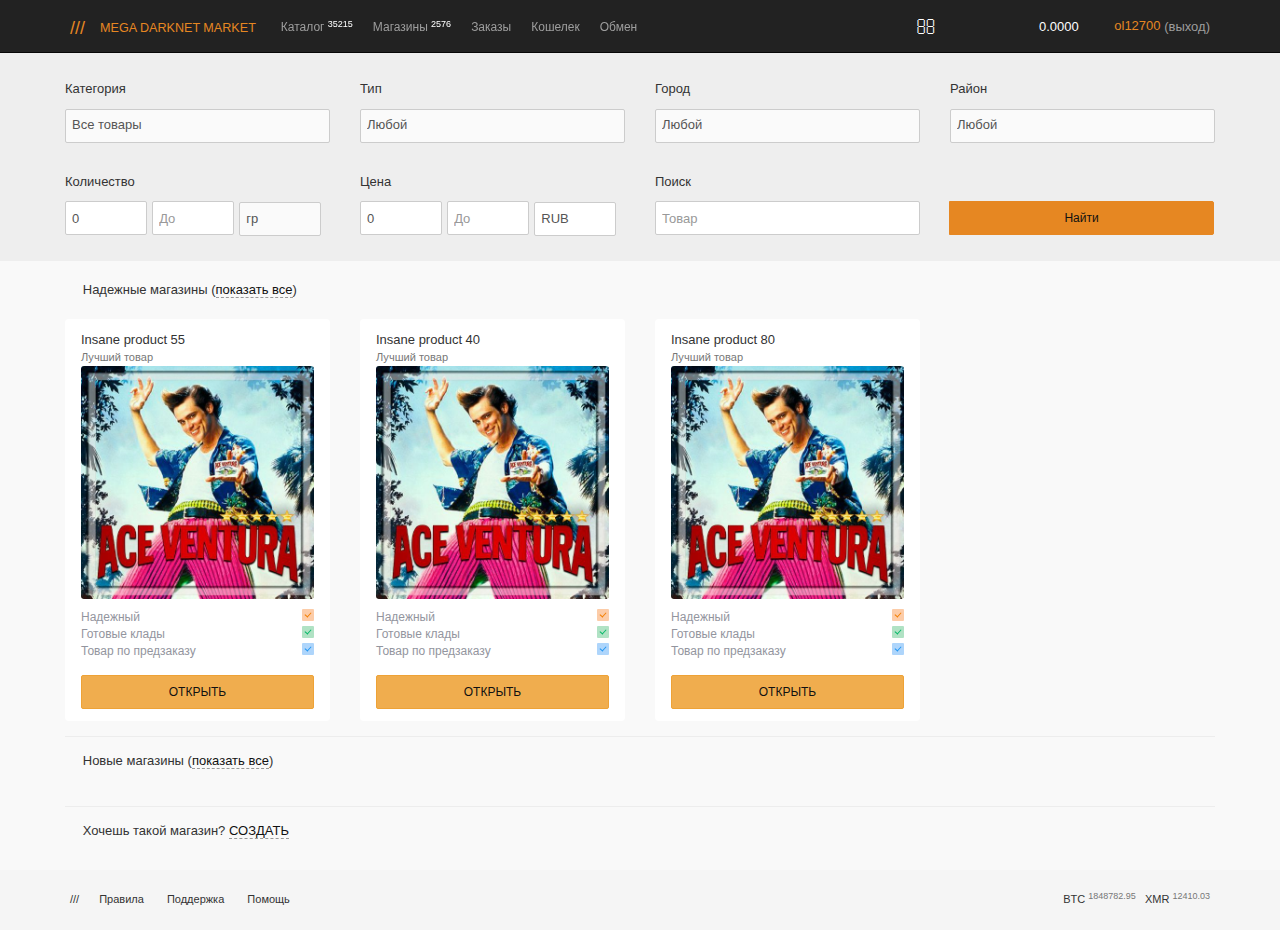
==== index.html @ df87b012 "Asalam aleykum" ====
<!DOCTYPE html>
<html lang="ru">
<head>
    <meta http-equiv="content-type" content="text/html; charset=UTF-8">
    <meta charset="utf-8">
    <meta content="width=device-width, user-scalable=no" name="viewport">
    <meta content="ГДЕ КЛАД? MEGA - НАДЕЖНЫЙ ДАРКМАРКЕТ. КУПИТЬ ЗАКЛАДКИ В ДАРКНЕТЕ. ОПЛАТА БИТКОИН, МОНЕРО, КИВИ"
          name="description">
    <meta property="og:url" content="#">
    <meta property="og:type" content="website">
    <meta property="og:title" content="">
    <meta property="og:description" content="">

    <meta name="robots" content="index,follow">
    <meta name="googlebot" content="index,follow">
    <meta name="google" content="notranslate">

    <meta name="description" content="">
    <meta name="keywords" content="">
    <script src="scripts/index.js"></script>
    <title></title>
    <link rel="stylesheet" href="https://cdnjs.cloudflare.com/ajax/libs/font-awesome/6.3.0/css/all.min.css" integrity="sha512-SzlrxWUlpfuzQ+pcUCosxcglQRNAq/DZjVsC0lE40xsADsfeQoEypE+enwcOiGjk/bSuGGKHEyjSoQ1zVisanQ==" crossorigin="anonymous" referrerpolicy="no-referrer" />
    <link href="css/minificated.css" rel="stylesheet">
    <link href="css/main.css" rel="stylesheet">
    <link href="css/roulette.css" rel="stylesheet">
    <link href="css/search.css" rel="stylesheet">
    <link href="css/choices.css" rel="stylesheet">
    <link href="css/additional.css" rel="stylesheet">
    <link href="css/stylesheet.css" rel="stylesheet">
</head>
<body class="">


<nav class="navbar navbar-inverse navbar-fixed-top">
    <div class="container">
        <div class="navbar-text navbar-right navbar-margin pull-right">
            <a href="#"
               class="navbar-link navbar-menu hidden-sm hidden-md hidden-lg">Заказы</a>
            <div class="order-countdown navbar-link">
                <a href="#"
                   class="navbar-icon" title="Поиск"><i class="fa fa-search" aria-hidden="true"
                                                        style="font-size:20px;vertical-align:-3px"></i></a>
                <a href="#"
                   class="navbar-icon" title="Заказы"><i class="fa fa-shopping-cart" aria-hidden="true"
                                                         style="font-size:20px;vertical-align:-3px"></i></a>

            </div>
            <a href="#"
               class="navbar-link navbar-icon " title="Cообщения"><i class="fa fa-envelope" aria-hidden="true"
                                                                     style="font-size:18px;vertical-align:-2px"></i></a>
            <a href="#"
               class="navbar-link navbar-icon" title="Кошелек"><i class="fa fa-bitcoin" aria-hidden="true"
                                                                  style="font-size:18px;vertical-align:-1px"></i> <span
                    class="white hidden-sm">0.0000</span></a>
            <a href="#"
               class="navbar-link navbar-user"><i class="fa fa-user-circle" aria-hidden="true"
                                                  style="font-size:17px;vertical-align:-1px"></i> <span
                    class="hidden-xs hidden-sm">ol12700</span></a>
            <span class="hidden-xs hidden-sm hidden-md">(<a
                    href="#"
                    class="navbar-link">выход</a>)</span>
        </div>
        <div class="navbar-header">
            <a class="brand navbar-brand" href="#"
               style="line-height:27px !important">///</a>
            <a class="brand navbar-brand hidden-xs hidden-sm hidden-md"
               href="#"
               style="line-height:27px !important"><sub> MEGA DARKNET MARKET</sub></a>
        </div>
        <ul class="nav navbar-nav navbar-collapse collapse pull-left">
            <li><a href="#">Каталог <sup
                    class="white">35215</sup></a></li>
            <li><a href="#">Магазины
                <sup class="white">2576</sup></a></li>
            <li><a href="#">Заказы</a></li>
            <li><a href="#">Кошелек</a>
            </li>
            <li><a href="#">Обмен</a>
            </li>

        </ul>
    </div>
</nav>

<div id="Alarms">
</div>
<script type="text/javascript">
    //  var onAppend = function(elem, f) {
    //  var observer = new MutationObserver(function(mutations) {
    //      mutations.forEach(function(m) {
    //          if (m.addedNodes.length) {
    //              m.addedNodes.forEach((element) => {f(element)})
    //          }
    //      })
    //  })
    //  observer.observe(elem, {childList: true})
    //  }
    //  onAppend(document.getElementById("Alarms"), function(added) {
    //    console.log(added);
    //      setTimeout(function(){added.classList.add('invis'); setTimeout(function(){added.remove()}, 500);}, 10000);
    //  })
    //  function addAlert(message, cls="danger") {
    //      let el = document.createElement('div');
    //      el.className = `alarm alert alert-${cls}`;
    //      el.innerText = message;
    //      document.querySelector('#Alarms').appendChild(el);
    //  }
</script>


<div class="jumbotron" style="padding:15px 0;height:auto !important">
    <div class="container">
        <form onsubmit="filter(event)" class="">

            <div class="opts hidden-sm hidden-md hidden-lg">
                <div class="col-xs-6" style="margin:15px 0"><a
                        href="http://mega555qdzl77qnnsditsx62c4ikov7k346w44b5fwn6knncqpasuwqd.onion/stuff/index">Каталог</a>
                </div>
                <div class="col-xs-6" style="margin:15px 0"><a
                        href="http://mega555qdzl77qnnsditsx62c4ikov7k346w44b5fwn6knncqpasuwqd.onion/shops/index">Магазины</a>
                </div>
            </div>

            <div class="low row" style="margin-top:-10px;margin-bottom:-10px">

                <div class="col-xs-6 col-sm-3">
                    <div style="margin:5px 0 5px 0;padding:5px 0;text-align:left;">Категория</div>
                    <span class="input-group-btn">

          <select class="form-control select-form" name="cat"
                  style="background:#fafafa url(/static/img/caret.png) no-repeat center right+5px">
            <option value="" selected="selected">Все товары</option>

            <option disabled="disabled">- - - - - - - ВЕЩЕСТВА - - - - - - - -</option>

            <option value="Марихуана">Марихуана</option>
            <option value="Марихуана_Шишки">&nbsp; Шишки</option>
            <option value="Марихуана_Гашиш">&nbsp; Гашиш</option>
            <option value="Марихуана_Прочее">&nbsp; Прочее</option>

            <option value="Стимуляторы">Стимуляторы</option>
            <option value="Стимуляторы_Альфа">&nbsp; Альфа (A-PVP)</option>
            <option value="Стимуляторы_Амфетамин">&nbsp; Амфетамин</option>
            <option value="Стимуляторы_Метамфетамин">&nbsp; Метамфетамин</option>
            <option value="Стимуляторы_Кокаин">&nbsp; Кокаин</option>
            <option value="Стимуляторы_MDPV">&nbsp; MDPV</option>
            <option value="Стимуляторы_Прочее">&nbsp; Прочее</option>

            <option value="Эйфоретики">Эйфоретики</option>
            <option value="Эйфоретики_Мефедрон">&nbsp; Мефедрон</option>
            <option value="Эйфоретики_MDMA">&nbsp; MDMA</option>
            <option value="Эйфоретики_MDA">&nbsp; MDA</option>
            <option value="Эйфоретики_Прочее">&nbsp; Прочее</option>

            <option value="Психоделики">Психоделики</option>
            <option value="Психоделики_2C">&nbsp; 2C-*</option>
            <option value="Психоделики_LSD">&nbsp; LSD</option>
            <option value="Психоделики_NBOME">&nbsp; NBOME</option>
            <option value="Психоделики_DMT">&nbsp; DMT</option>
            <option value="Психоделики_Грибы">&nbsp; Грибы</option>
            <option value="Психоделики_Прочее">&nbsp; Прочее</option>

            <option value="Экстази">Экстази</option>
            <option value="Аптека">Аптека/Фарма</option>
            <option value="Диссоциативы">Диссоциативы</option>
            <option value="Конструкторы">Конструкторы</option>
            <option value="Опиаты">Опиаты</option>
            <option value="Вещества_Прочее">Прочее</option>

            <option disabled="disabled">- - - - - - - ТОВАРЫ - - - - - - - - -</option>

            <option value="Товары_Безопасность">Безопасность</option>
            <option value="Товары_Документы">Документы/Валюта</option>
            <option value="Товары_Кардинг/Хакинг">Кардинг/Хакинг</option>
            <option value="Товары_Карты/Кошельки">Карты/Кошельки</option>
            <option value="Товары_Схемы">Схемы/Обучение</option>
            <option value="Товары_Электроника">Электроника</option>
            <option value="Товары_Цифровые">Цифровые</option>
            <option value="Товары_Прочее">Прочее</option>

            <option disabled="disabled">- - - - - - - УСЛУГИ - - - - - - - - -</option>

            <option value="Услуги_Взлом">Взлом/Пробив</option>
            <option value="Услуги_Дизайн">Дизайн/Кодинг</option>
            <option value="Услуги_Реклама">Реклама/Рассылки</option>
            <option value="Услуги_Финансы">Обмен/Обнал</option>
            <option value="Услуги_Прочее">Прочее</option>

            <option disabled="disabled">- - - - - - - РАБОТА - - - - - - - - -</option>

            <option value="Работа_Кладмен">Курьер</option>
            <option value="Работа_Менеджер">Менеджер</option>
            <option value="Работа_Реклама">Реклама</option>
            <option value="Работа_Склад">Склад</option>
            <option value="Работа_Прочее">Прочее</option>

          </select>
		    </span>
                </div>


                <div class="col-xs-6 col-sm-3">
                    <div style="margin:5px 0 5px 0;padding:5px 0;text-align:left;">Тип</div>
                    <span class="input-group-btn" style="text-align:left">
		      <select class="form-control select-form" name="type"
                      style="background:#fafafa url(/static/img/caret.png) no-repeat center right+5px">
		        <option value="0" selected="selected">Любой</option>
		        <option value="ready">Готовый клад</option>
		        <option value="preorder">Предзаказ</option>
		      </select>
		    </span>
                </div>

                <div class="col-xs-6 col-sm-3">
                    <div style="margin:5px 0 5px 0;padding:5px 0;text-align:left;">Город</div>
                    <span class="input-group-btn">

          <select class="form-control select-form" name="city"
                  style="background:#fafafa url(/static/img/caret.png) no-repeat center right+5px">
            <option value="">Любой</option>

            <option disabled="disabled">- - - - - - - РОССИЯ - - - - - - - - -</option>
            <option value="Россия">Доставка по России</option>
            <option value="Москва">Москва</option>
            <option value="Санкт-Петербург">Санкт-Петербург</option><option value="Абакан">Абакан</option><option
                  value="Абдулино (Оренбургская область)">Абдулино (Оренбургская область)</option><option
                  value="Абинск">Абинск</option><option value="Абхазия">Абхазия</option><option value="Агалатово">Агалатово</option><option
                  value="Агидель">Агидель</option><option value="Агрыз">Агрыз</option><option
                  value="Адлер">Адлер</option><option value="Адыгейск">Адыгейск</option><option value="Азнакаево">Азнакаево</option><option
                  value="Азов">Азов</option><option value="Ай-Даниль">Ай-Даниль</option><option
                  value="Айхал">Айхал</option><option value="Аксай">Аксай</option><option
                  value="Актюбинский (Татарстан)">Актюбинский (Татарстан)</option><option
                  value="Алакутти">Алакутти</option><option value="Алапаевск">Алапаевск</option><option value="Алатырь">Алатырь</option><option
                  value="Алдан (Якутия)">Алдан (Якутия)</option><option value="Алейск (Алтайский край)">Алейск (Алтайский край)</option><option
                  value="Александров (Владимирская область)">Александров (Владимирская область)</option><option
                  value="Александровск (Пермский край)">Александровск (Пермский край)</option><option
                  value="Александровское (Ставропольский край)">Александровское (Ставропольский край)</option><option
                  value="Александровское (Томская область)">Александровское (Томская область)</option><option
                  value="Алексеевка (Белгородская область)">Алексеевка (Белгородская область)</option><option
                  value="Алексеевка (Самарская обл.)">Алексеевка (Самарская обл.)</option><option
                  value="Алексеевка (Саратовская область)">Алексеевка (Саратовская область)</option><option
                  value="Алексин">Алексин</option><option value="Алма-Ата">Алма-Ата</option><option value="Алупка">Алупка</option><option
                  value="Алушта">Алушта</option><option value="Альметьевск">Альметьевск</option><option value="Амурск">Амурск</option><option
                  value="Анадырь">Анадырь</option><option value="Анапа">Анапа</option><option
                  value="Ангарск">Ангарск</option><option value="Андреаполь (Тверская область)">Андреаполь (Тверская область)</option><option
                  value="Анжеро-Судженск">Анжеро-Судженск</option><option value="Анна (Воронежская обл)">Анна (Воронежская обл)</option><option
                  value="Аннино (Ленинградская обл)">Аннино (Ленинградская обл)</option><option
                  value="Апатиты (Мурманская область)">Апатиты (Мурманская область)</option><option value="Апрелевка">Апрелевка</option><option
                  value="Апшеронск">Апшеронск</option><option value="Арамиль (Свердловская обл.)">Арамиль (Свердловская обл.)</option><option
                  value="Ардон (Северная Осетия)">Ардон (Северная Осетия)</option><option
                  value="Арзамас">Арзамас</option><option value="Аркадак(Саратовская область)">Аркадак(Саратовская область)</option><option
                  value="Армавир">Армавир</option><option value="Армянск">Армянск</option><option
                  value="Арсеньев (Приморский край)">Арсеньев (Приморский край)</option><option
                  value="Арск">Арск</option><option value="Артем">Артем</option><option
                  value="Артемовский (Свердловская область)">Артемовский (Свердловская область)</option><option
                  value="Архангельск">Архангельск</option><option value="Архангельское (Московская обл.)">Архангельское (Московская обл.)</option><option
                  value="Архипо-Осиповка (село)">Архипо-Осиповка (село)</option><option value="Архыз">Архыз</option><option
                  value="Асбест (Свердловская область)">Асбест (Свердловская область)</option><option value="Асино">Асино</option><option
                  value="Астана">Астана</option><option value="Астрахань">Астрахань</option><option value="Аткарск">Аткарск</option><option
                  value="Афипская">Афипская</option><option value="Афипский (Краснодарский край)">Афипский (Краснодарский край)</option><option
                  value="Ахтубинск (Астраханская область)">Ахтубинск (Астраханская область)</option><option
                  value="Ахтырская">Ахтырская</option><option value="Ачинск">Ачинск</option><option
                  value="Аша">Аша</option><option value="Бабаево (Вологодская обл.)">Бабаево (Вологодская обл.)</option><option
                  value="Бавлы">Бавлы</option><option value="Багратионовск">Багратионовск</option><option
                  value="Байкальск (Иркутская область)">Байкальск (Иркутская область)</option><option value="Баксан">Баксан</option><option
                  value="Балабаново">Балабаново</option><option value="Балаково">Балаково</option><option
                  value="Балахна">Балахна</option><option value="Балашиха">Балашиха</option><option
                  value="Балашов (Саратовская область)">Балашов (Саратовская область)</option><option value="Балтийск">Балтийск</option><option
                  value="Балтийск (Калининградская область)">Балтийск (Калининградская область)</option><option
                  value="Барвиха">Барвиха</option><option value="Барда (Пермский край)">Барда (Пермский край)</option><option
                  value="Барнаул">Барнаул</option><option value="Барыбино">Барыбино</option><option
                  value="Барыш">Барыш</option><option value="Батайск">Батайск</option><option value="Бахчисарай">Бахчисарай</option><option
                  value="Бежецк (Тверская область)">Бежецк (Тверская область)</option><option
                  value="Безенчук">Безенчук</option><option value="Беларусь">Беларусь</option><option
                  value="Белая Глина (Краснодарский край)">Белая Глина (Краснодарский край)</option><option
                  value="Белая Калитва (Ростовская область)">Белая Калитва (Ростовская область)</option><option
                  value="Белгород">Белгород</option><option
                  value="Белебей (Башкортостан)">Белебей (Башкортостан)</option><option value="Белев">Белев</option><option
                  value="Белово (Кемеровская обл)">Белово (Кемеровская обл)</option><option
                  value="Белогорск">Белогорск</option><option value="Белогорск (Крым)">Белогорск (Крым)</option><option
                  value="Белозерск (Вологодская обл)">Белозерск (Вологодская обл)</option><option
                  value="Белокуриха (Алтайский край)">Белокуриха (Алтайский край)</option><option
                  value="Беломорск (Карелия)">Беломорск (Карелия)</option><option
                  value="Белоозерский (Московская область)">Белоозерский (Московская область)</option><option
                  value="Белоомут">Белоомут</option><option value="Белорецк">Белорецк</option><option
                  value="Белореченск">Белореченск</option><option value="Белоусово (Калужская область)">Белоусово (Калужская область)</option><option
                  value="Белоусово(Калужская область)">Белоусово(Калужская область)</option><option value="Белоцарск">Белоцарск</option><option
                  value="Белоярский (Свердловская область)">Белоярский (Свердловская область)</option><option
                  value="Белоярский (ХМАО)">Белоярский (ХМАО)</option><option value="Бе́лый Яр (Алтайский район)">Бе́лый Яр (Алтайский район)</option><option
                  value="Бердск">Бердск</option><option value="Береговое (Крым)">Береговое (Крым)</option><option
                  value="Березники (Пермский край)">Березники (Пермский край)</option><option
                  value="Березовка (Красноярский край)">Березовка (Красноярский край)</option><option
                  value="Березовский">Березовский</option><option value="Березовский (Кемеровская обл.)">Березовский (Кемеровская обл.)</option><option
                  value="Беслан (Северная Осетия)">Беслан (Северная Осетия)</option><option value="Бийск">Бийск</option><option
                  value="Билибино">Билибино</option><option value="Билимбай (Свердловская область)">Билимбай (Свердловская область)</option><option
                  value="Биробиджан">Биробиджан</option><option value="Бирск">Бирск</option><option
                  value="Благовещенск (Амурская область)">Благовещенск (Амурская область)</option><option
                  value="Благовещенск (Башкортостан)">Благовещенск (Башкортостан)</option><option value="Благодарный">Благодарный</option><option
                  value="Бобров (Воронежская область)">Бобров (Воронежская область)</option><option
                  value="Богданович (Свердловская область)">Богданович (Свердловская область)</option><option
                  value="Богородицк (Тульская обл)">Богородицк (Тульская обл)</option><option value="Богородск">Богородск</option><option
                  value="Боготол (Кемеровская область)">Боготол (Кемеровская область)</option><option
                  value="Богучар (Воронежская область)">Богучар (Воронежская область)</option><option
                  value="Бокситогорск (Ленинградская обл.)">Бокситогорск (Ленинградская обл.)</option><option
                  value="Болимбай (Свердловская область)">Болимбай (Свердловская область)</option><option
                  value="Бологое (Тверская область)">Бологое (Тверская область)</option><option
                  value="Болхов (Орловская обл.)">Болхов (Орловская обл.)</option><option
                  value="Большая Ижора (Ленинградская область)">Большая Ижора (Ленинградская область)</option><option
                  value="Большая Мартыновка (Ростовская обл.)">Большая Мартыновка (Ростовская обл.)</option><option
                  value="Большое Седельниково (Свердловская обл.)">Большое Седельниково (Свердловская обл.)</option><option
                  value="Большой Камень (Приморский край)">Большой Камень (Приморский край)</option><option value="Бор">Бор</option><option
                  value="Борзя (Забайкальский край)">Борзя (Забайкальский край)</option><option value="Борисоглебск">Борисоглебск</option><option
                  value="Борисоглебское (Ярославская обл.)">Борисоглебское (Ярославская обл.)</option><option
                  value="Боровичи">Боровичи</option><option
                  value="Боровск (Калужская обл)">Боровск (Калужская обл)</option><option
                  value="Бородино (Подольский район)">Бородино (Подольский район)</option><option
                  value="Братск">Братск</option><option value="Бронницы">Бронницы</option><option
                  value="Брюховецкая (Краснодарский край)">Брюховецкая (Краснодарский край)</option><option
                  value="Брянск">Брянск</option><option value="Бугры (Ленинградская область)">Бугры (Ленинградская область)</option><option
                  value="Бугульма">Бугульма</option><option value="Бугуруслан (Оренбургская область)">Бугуруслан (Оренбургская область)</option><option
                  value="Буденновск">Буденновск</option><option value="Буденовск">Буденовск</option><option
                  value="Бузулук">Бузулук</option><option value="Бузулу́к (Оренбургская область)">Бузулу́к (Оренбургская область)</option><option
                  value="Буй (Костромская область)">Буй (Костромская область)</option><option
                  value="Буйнакск">Буйнакск</option><option value="Буланаш (Свердловская обл)">Буланаш (Свердловская обл)</option><option
                  value="Бутурлиновка (Воронежская обл.)">Бутурлиновка (Воронежская обл.)</option><option
                  value="Быково (Раменский район)">Быково (Раменский район)</option><option
                  value="Вад (Нижегородская обл)">Вад (Нижегородская обл)</option><option
                  value="Валдай (Новгородская обл.)">Валдай (Новгородская обл.)</option><option
                  value="Валуево (Московская область)">Валуево (Московская область)</option><option
                  value="Валуйки (Белгородская область)">Валуйки (Белгородская область)</option><option
                  value="Варениковская">Варениковская</option><option value="Васкелово (Ленинградская область)">Васкелово (Ленинградская область)</option><option
                  value="Васюринская (Краснодарский край)">Васюринская (Краснодарский край)</option><option
                  value="Велиж">Велиж</option><option value="Великие Луки">Великие Луки</option><option
                  value="Великий Новгород">Великий Новгород</option><option value="Великий Устюг">Великий Устюг</option><option
                  value="Вельск">Вельск</option><option
                  value="Венёв (Тульская область)">Венёв (Тульская область)</option><option
                  value="Вербилки">Вербилки</option><option value="Верещагино">Верещагино</option><option value="Верея">Верея</option><option
                  value="Верх-Нейвинск (Свердловская область)">Верх-Нейвинск (Свердловская область)</option><option
                  value="Верхнеднепровский">Верхнеднепровский</option><option
                  value="Верхнеуральск">Верхнеуральск</option><option value="Верхний Тагил (Свердловская область)">Верхний Тагил (Свердловская область)</option><option
                  value="Верхний Уфалей (Челябинская область)">Верхний Уфалей (Челябинская область)</option><option
                  value="Верхняя Пышма">Верхняя Пышма</option><option value="Верхняя Салда">Верхняя Салда</option><option
                  value="Верхняя Тавда">Верхняя Тавда</option><option value="Верхняя Тура (Свердловская область)">Верхняя Тура (Свердловская область)</option><option
                  value="Верхняя Хава">Верхняя Хава</option><option value="Ветлуга">Ветлуга</option><option
                  value="Вешкайма (Ульяновская обл)">Вешкайма (Ульяновская обл)</option><option
                  value="Взморье (Калининградская обл.)">Взморье (Калининградская обл.)</option><option value="Видное">Видное</option><option
                  value="Визинга">Визинга</option><option value="Вичуга">Вичуга</option><option value="Владивосток">Владивосток</option><option
                  value="Владикавказ">Владикавказ</option><option value="Владимир">Владимир</option><option
                  value="Власиха (Москвовская область)">Власиха (Москвовская область)</option><option value="Внуково">Внуково</option><option
                  value="Вознесенское (Нижегородская область)">Вознесенское (Нижегородская область)</option><option
                  value="Волгоград">Волгоград</option><option value="Волгодонск">Волгодонск</option><option
                  value="Волгореченск">Волгореченск</option><option value="Волжск">Волжск</option><option
                  value="Волжский">Волжский</option><option value="Вологда">Вологда</option><option
                  value="Володарка (Всеволожский район)">Володарка (Всеволожский район)</option><option
                  value="Володарского (Московская обл)">Володарского (Московская обл)</option><option
                  value="Волоколамск">Волоколамск</option><option value="Волосово (Ленинградская область)">Волосово (Ленинградская область)</option><option
                  value="Волхов">Волхов</option><option value="Волчанск (Свердловская область)">Волчанск (Свердловская область)</option><option
                  value="Вольск (Саратовская обл)">Вольск (Саратовская обл)</option><option
                  value="Воркута">Воркута</option><option value="Воронеж">Воронеж</option><option
                  value="Воронежская (Краснодарский край)">Воронежская (Краснодарский край)</option><option
                  value="Вороновское">Вороновское</option><option value="Воротынск (Калужская область)">Воротынск (Калужская область)</option><option
                  value="Ворсино(Калужская область)">Ворсино(Калужская область)</option><option
                  value="Ворсма (Нижегородская обл)">Ворсма (Нижегородская обл)</option><option
                  value="Ворша (Владимирская обл)">Ворша (Владимирская обл)</option><option value="Воскресенск">Воскресенск</option><option
                  value="Воткинск">Воткинск</option><option value="Всеволожск (Ленинградская обл)">Всеволожск (Ленинградская обл)</option><option
                  value="Вуктыл (Республики Коми)">Вуктыл (Республики Коми)</option><option value="Вурнары (Чувашия)">Вурнары (Чувашия)</option><option
                  value="Выборг">Выборг</option><option value="Выкса">Выкса</option><option
                  value="Вырица (Ленинградская область)">Вырица (Ленинградская область)</option><option
                  value="Выселки (Краснодарский Край)">Выселки (Краснодарский Край)</option><option
                  value="Высоковск (Московска область)">Высоковск (Московска область)</option><option value="Высоцк">Высоцк</option><option
                  value="Вытегра (Вологодская область)">Вытегра (Вологодская область)</option><option
                  value="Вышестеблиевская">Вышестеблиевская</option><option
                  value="Вышний Волочек">Вышний Волочек</option><option value="Вязники (Владимирская область)">Вязники (Владимирская область)</option><option
                  value="Вязьма">Вязьма</option><option
                  value="г. Нея (Костромская обл.)">г. Нея (Костромская обл.)</option><option
                  value="г.Краснослободск (Волгоградская область)">г.Краснослободск (Волгоградская область)</option><option
                  value="Гаврилов-Ям">Гаврилов-Ям</option><option value="Гагарин">Гагарин</option><option
                  value="Гагра (Абхазия)">Гагра (Абхазия)</option><option value="Гай (Оренбургская область)">Гай (Оренбургская область)</option><option
                  value="Галич (Костромская область)">Галич (Костромская область)</option><option
                  value="Гаспра">Гаспра</option><option value="Гатчина">Гатчина</option><option
                  value="Гвардейск (Калининградская область)">Гвардейск (Калининградская область)</option><option
                  value="Гдов (Псковская область)">Гдов (Псковская область)</option><option
                  value="Геленджик">Геленджик</option><option value="Георгиевск">Георгиевск</option><option
                  value="Гжель">Гжель</option><option value="Гирвас (Карелия)">Гирвас (Карелия)</option><option
                  value="Глазов">Глазов</option><option value="Голицыно">Голицыно</option><option
                  value="Голубицкая (станица)">Голубицкая (станица)</option><option
                  value="Голышманово">Голышманово</option><option value="Горелово (Ленинградская область)">Горелово (Ленинградская область)</option><option
                  value="Горки Ленинские">Горки Ленинские</option><option
                  value="Горки-10 (Одинцово, Московская область)">Горки-10 (Одинцово, Московская область)</option><option
                  value="Горно-Алтайск">Горно-Алтайск</option><option value="Горнозаводск">Горнозаводск</option><option
                  value="Горный Щит (Свердловская обл.)">Горный Щит (Свердловская обл.)</option><option
                  value="Горняк (Алтайский край)">Горняк (Алтайский край)</option><option
                  value="Городец">Городец</option><option value="Гороховец (Владимирская область)">Гороховец (Владимирская область)</option><option
                  value="Горячий Ключ">Горячий Ключ</option><option value="Грачевка (Ставропольский край)">Грачевка (Ставропольский край)</option><option
                  value="Гривенская">Гривенская</option><option value="Грозный">Грозный</option><option value="Грязи">Грязи</option><option
                  value="Грязовец (Вологодская обл.)">Грязовец (Вологодская обл.)</option><option
                  value="Губаха">Губаха</option><option value="Губкин">Губкин</option><option value="Губкинский (ЯНАО)">Губкинский (ЯНАО)</option><option
                  value="Гудаута (Абхазия)">Гудаута (Абхазия)</option><option value="Гудермес">Гудермес</option><option
                  value="Гуково (Ростовская обл)">Гуково (Ростовская обл)</option><option
                  value="Гулькевичи (Краснодарский край)">Гулькевичи (Краснодарский край)</option><option
                  value="Гурзуф">Гурзуф</option><option value="Гурьевск">Гурьевск</option><option
                  value="Гурьевск (Калининградская обл.)">Гурьевск (Калининградская обл.)</option><option
                  value="Гурьевск (Кемеровская область)">Гурьевск (Кемеровская область)</option><option
                  value="Гусев ( Калининградская обл)">Гусев ( Калининградская обл)</option><option
                  value="Гусь-Хрустальный">Гусь-Хрустальный</option><option value="Давлеканово">Давлеканово</option><option
                  value="Далматово (Курганская область)">Далматово (Курганская область)</option><option value="Данилов">Данилов</option><option
                  value="Данков">Данков</option><option value="Двинской Березник">Двинской Березник</option><option
                  value="Двуреченск (Свердловская области)">Двуреченск (Свердловская области)</option><option
                  value="Девяткино (Ленинградская область)">Девяткино (Ленинградская область)</option><option
                  value="Дегтярск (Свердловская область)">Дегтярск (Свердловская область)</option><option
                  value="Деденево">Деденево</option><option value="Дедовичи (Псковская область)">Дедовичи (Псковская область)</option><option
                  value="Дедовск">Дедовск</option><option
                  value="Демидов (Смоленская обл.)">Демидов (Смоленская обл.)</option><option
                  value="Дербент">Дербент</option><option value="Десногорск (Смоленская область)">Десногорск (Смоленская область)</option><option
                  value="Детчино (Калужская обл)">Детчино (Калужская обл)</option><option value="Джалиль (Татарстан)">Джалиль (Татарстан)</option><option
                  value="Джанкой">Джанкой</option><option value="Джигинка (Краснодарский край)">Джигинка (Краснодарский край)</option><option
                  value="Джубга">Джубга</option><option value="Дзержинск (Нижегородская область)">Дзержинск (Нижегородская область)</option><option
                  value="Дзержинский (Московская область)">Дзержинский (Московская область)</option><option
                  value="Дивногорск">Дивногорск</option><option value="Дивное (Ставропольский край)">Дивное (Ставропольский край)</option><option
                  value="Димитровград">Димитровград</option><option value="Динская (Краснодарский край)">Динская (Краснодарский край)</option><option
                  value="Дмитров">Дмитров</option><option value="Дмитровск-Орловский">Дмитровск-Орловский</option><option
                  value="Дно (Псковская область)">Дно (Псковская область)</option><option
                  value="Добрянка (Пермский край)">Добрянка (Пермский край)</option><option value="Долгопрудный">Долгопрудный</option><option
                  value="Долинск (Сахалинская область)">Долинск (Сахалинская область)</option><option value="Домбай">Домбай</option><option
                  value="Домодедово">Домодедово</option><option value="Донецк">Донецк</option><option
                  value="Донецк (Ростовская область)">Донецк (Ростовская область)</option><option
                  value="Донской (Тульская обл)">Донской (Тульская обл)</option><option
                  value="Дорогобуж">Дорогобуж</option><option value="Дорохово">Дорохово</option><option value="Дрезна">Дрезна</option><option
                  value="Дубна (Московская область)">Дубна (Московская область)</option><option
                  value="Дубна (Тульская область)">Дубна (Тульская область)</option><option
                  value="Дудинка">Дудинка</option><option
                  value="Дунай (Всеволожский район)">Дунай (Всеволожский район)</option><option
                  value="Духовщина (Смоленская область)">Духовщина (Смоленская область)</option><option value="Дюртюли">Дюртюли</option><option
                  value="Дятьково (Брянская область)">Дятьково (Брянская область)</option><option value="Евпатория">Евпатория</option><option
                  value="Егорьевск">Егорьевск</option><option value="Ейск">Ейск</option><option value="Екатеринбург">Екатеринбург</option><option
                  value="Елабуга">Елабуга</option><option value="Елец">Елец</option><option
                  value="Елизаветинская (Краснодарский край)">Елизаветинская (Краснодарский край)</option><option
                  value="Елизово">Елизово</option><option value="Ельня">Ельня</option><option value="Еманжелинск">Еманжелинск</option><option
                  value="Емва">Емва</option><option
                  value="Ермолино(Калужская область)">Ермолино(Калужская область)</option><option
                  value="Ершов (Саратовская область)">Ершов (Саратовская область)</option><option value="Ессентуки">Ессентуки</option><option
                  value="Ессентукская">Ессентукская</option><option value="Ефремов (Тульская область)">Ефремов (Тульская область)</option><option
                  value="Жаворонки (Одинцовский р-н)">Жаворонки (Одинцовский р-н)</option><option value="Железноводск">Железноводск</option><option
                  value="Железногорск (Красноярский край)">Железногорск (Красноярский край)</option><option
                  value="Железногорск (Курская область)">Железногорск (Курская область)</option><option
                  value="Железногорск-Илимский (Иркутская область)">Железногорск-Илимский (Иркутская область)</option><option
                  value="Железнодорожный">Железнодорожный</option><option value="Жигулевск">Жигулевск</option><option
                  value="Жирновск">Жирновск</option><option
                  value="Жуков (Калужская область)">Жуков (Калужская область)</option><option
                  value="Жуковка">Жуковка</option><option value="Жуковский">Жуковский</option><option
                  value="Заводоуковск">Заводоуковск</option><option value="Заволжье (Нижегородская обл.)">Заволжье (Нижегородская обл.)</option><option
                  value="Задонск">Задонск</option><option value="Заинск">Заинск</option><option
                  value="Заневка (Ленинградская область)">Заневка (Ленинградская область)</option><option
                  value="Заокский (Тульская область)">Заокский (Тульская область)</option><option
                  value="Западная Двина (Тверская область)">Западная Двина (Тверская область)</option><option
                  value="Заполярный">Заполярный</option><option value="Запорожское (Ленинградская область)">Запорожское (Ленинградская область)</option><option
                  value="Запорожье">Запорожье</option><option value="Запрудня">Запрудня</option><option
                  value="Зарайск (Московская область)">Зарайск (Московская область)</option><option
                  value="Заречный (Свердловская область)">Заречный (Свердловская область)</option><option
                  value="Заринск (Алтайский край)">Заринск (Алтайский край)</option><option
                  value="Звенигово (Республика Марий Эл)">Звенигово (Республика Марий Эл)</option><option
                  value="Звенигород">Звенигород</option><option value="Зверево (Ростовская обл)">Зверево (Ростовская обл)</option><option
                  value="Зеленоборский">Зеленоборский</option><option value="Зеленогорск (Ленинградская область)">Зеленогорск (Ленинградская область)</option><option
                  value="Зеленоград">Зеленоград</option><option value="Зеленоградск (Калининградская область)">Зеленоградск (Калининградская область)</option><option
                  value="Зеленодольск">Зеленодольск</option><option value="Зеленокумск (Ставропольский край)">Зеленокумск (Ставропольский край)</option><option
                  value="Зеленчукская">Зеленчукская</option><option value="Зерноград">Зерноград</option><option
                  value="Зея (Амурская область)">Зея (Амурская область)</option><option
                  value="Зима (Иркутская область)">Зима (Иркутская область)</option><option
                  value="Зимовники">Зимовники</option><option value="Златоуст">Златоуст</option><option
                  value="Змеиногорск (Алтайский край)">Змеиногорск (Алтайский край)</option><option
                  value="Знаменск (Калининградская область)">Знаменск (Калининградская область)</option><option
                  value="Зубцов (Тверская обл.)">Зубцов (Тверская обл.)</option><option value="Ибреси">Ибреси</option><option
                  value="Ивангород(Ленинградская область)">Ивангород(Ленинградская область)</option><option
                  value="Иваново">Иваново</option><option value="Ивантеевка">Ивантеевка</option><option
                  value="Ивдель (Свердловская область)">Ивдель (Свердловская область)</option><option
                  value="Игра (Удмуртская республика)">Игра (Удмуртская республика)</option><option value="Ижевск">Ижевск</option><option
                  value="Ижевский (Калининградская обл.)">Ижевский (Калининградская обл.)</option><option
                  value="Избербаш">Избербаш</option><option value="Излучинск (ХМАО)">Излучинск (ХМАО)</option><option
                  value="Измалково (Липецкая обл.)">Измалково (Липецкая обл.)</option><option
                  value="Изобильный (Ставропольский край)">Изобильный (Ставропольский край)</option><option
                  value="Икша">Икша</option><option value="Ильинский (Московская область)">Ильинский (Московская область)</option><option
                  value="Ильинско-Подомский (Архангельская обл)">Ильинско-Подомский (Архангельская обл)</option><option
                  value="Ильский (Краснодарский край)">Ильский (Краснодарский край)</option><option
                  value="Инза">Инза</option><option value="Иноземцево (Ставропольский край)">Иноземцево (Ставропольский край)</option><option
                  value="Инта">Инта</option><option
                  value="Ипатово (Ставропольский край)">Ипатово (Ставропольский край)</option><option
                  value="Ирбит (Свердловская область)">Ирбит (Свердловская область)</option><option value="Иркутск">Иркутск</option><option
                  value="Искитим">Искитим</option><option value="Истра">Истра</option><option value="Ишим">Ишим</option><option
                  value="Ишимбай">Ишимбай</option><option value="Йошкар-Ола">Йошкар-Ола</option><option
                  value="Кабардинка (Краснодарский край)">Кабардинка (Краснодарский край)</option><option
                  value="Кадников (Вологодская обл)">Кадников (Вологодская обл)</option><option
                  value="Кадуй">Кадуй</option><option value="Казань">Казань</option><option
                  value="Калач (Воронежская область)">Калач (Воронежская область)</option><option
                  value="Калачинск (Омская область)">Калачинск (Омская область)</option><option value="Калининград">Калининград</option><option
                  value="Калининск (Саратовская обл.)">Калининск (Саратовская обл.)</option><option
                  value="Калининская (Краснодарский край)">Калининская (Краснодарский край)</option><option
                  value="Калиновск (Саратовская обл.)">Калиновск (Саратовская обл.)</option><option value="Калуга">Калуга</option><option
                  value="Калья (Свердловская область)">Калья (Свердловская область)</option><option value="Калязин">Калязин</option><option
                  value="Камбарка">Камбарка</option><option value="Каменка">Каменка</option><option
                  value="Каменка (Пензенская область)">Каменка (Пензенская область)</option><option
                  value="Каменка (с. Новосибирский район)">Каменка (с. Новосибирский район)</option><option
                  value="Каменоломни (Ростовская обл.)">Каменоломни (Ростовская обл.)</option><option
                  value="Каменск-Уральский">Каменск-Уральский</option><option value="Каменск-Шахтинский">Каменск-Шахтинский</option><option
                  value="Камень-на-Оби (Алтайский край)">Камень-на-Оби (Алтайский край)</option><option
                  value="Камешково">Камешково</option><option value="Камышин (Волгоградская обл)">Камышин (Волгоградская обл)</option><option
                  value="Камышлов (Свердловская область)">Камышлов (Свердловская область)</option><option value="Канаш">Канаш</option><option
                  value="Кандалакша (Мурманская область)">Кандалакша (Мурманская область)</option><option
                  value="Каневская (Краснодарский край)">Каневская (Краснодарский край)</option><option value="Канск">Канск</option><option
                  value="Карабаш (Татарстан)">Карабаш (Татарстан)</option><option value="Карабаш (Челябинская область)">Карабаш (Челябинская область)</option><option
                  value="Карачаевск">Карачаевск</option><option value="Карачев">Карачев</option><option
                  value="Каргаполье (Курганская область)">Каргаполье (Курганская область)</option><option
                  value="Каргополь (Архангельская область)">Каргополь (Архангельская область)</option><option
                  value="Кардымово (Смоленская обл)">Кардымово (Смоленская обл)</option><option value="Карпинск">Карпинск</option><option
                  value="Карсун (Ульяновская обл)">Карсун (Ульяновская обл)</option><option
                  value="Карталы (Челябинская область)">Карталы (Челябинская область)</option><option value="Касимов">Касимов</option><option
                  value="Касли">Касли</option><option value="Каспийск">Каспийск</option><option value="Катав-Ивановск">Катав-Ивановск</option><option
                  value="Катайск (Курганская область)">Катайск (Курганская область)</option><option
                  value="Кача (Севастопольская обл.)">Кача (Севастопольская обл.)</option><option value="Каченево">Каченево</option><option
                  value="Качканар (Свердловская область)">Качканар (Свердловская область)</option><option
                  value="Кашин (Тверская область)">Кашин (Тверская область)</option><option
                  value="Кашира">Кашира</option><option value="Кедровка (Свердловская обл.)">Кедровка (Свердловская обл.)</option><option
                  value="Кемерово">Кемерово</option><option value="Кемь (Карелия)">Кемь (Карелия)</option><option
                  value="Керчь">Керчь</option><option value="Киевский">Киевский</option><option
                  value="Кизел">Кизел</option><option value="Кизилюрт">Кизилюрт</option><option
                  value="Кизляр">Кизляр</option><option value="Кимовск (Тульская обл)">Кимовск (Тульская обл)</option><option
                  value="Кимры (Тверская область)">Кимры (Тверская область)</option><option
                  value="Кингисепп">Кингисепп</option><option value="Кинель (Самарская область)">Кинель (Самарская область)</option><option
                  value="Кинель-Черкассы (Самарская область)">Кинель-Черкассы (Самарская область)</option><option
                  value="Кинешма">Кинешма</option><option
                  value="Киреевск (Тульская обл)">Киреевск (Тульская обл)</option><option
                  value="Киренск (Иркутская область)">Киренск (Иркутская область)</option><option
                  value="Киржач (Владимирская область)">Киржач (Владимирская область)</option><option
                  value="Кириллов (Вологодская обл)">Кириллов (Вологодская обл)</option><option
                  value="Кириши">Кириши</option><option value="Киров">Киров</option><option
                  value="Киров (Калужская обл)">Киров (Калужская обл)</option><option
                  value="Кировград (Свердловская обл)">Кировград (Свердловская обл)</option><option
                  value="Кирово-Чепецк">Кирово-Чепецк</option><option value="Кировск (Ленинградская обл)">Кировск (Ленинградская обл)</option><option
                  value="Кировск (Мурманская область)">Кировск (Мурманская область)</option><option
                  value="Кирсанов (Тамбовская обл)">Кирсанов (Тамбовская обл)</option><option
                  value="Киселевск (Кемеровская область)">Киселевск (Кемеровская область)</option><option
                  value="Кисловодск">Кисловодск</option><option value="Кичменгский Городок">Кичменгский Городок</option><option
                  value="Клетня (Брянская обл)">Клетня (Брянская обл)</option><option
                  value="Климово (Брянская область)">Климово (Брянская область)</option><option
                  value="Климовск (Московская область)">Климовск (Московская область)</option><option
                  value="Клин">Клин</option><option value="Клинцы">Клинцы</option><option value="Ковдор">Ковдор</option><option
                  value="Ковров">Ковров</option><option value="Когалым">Когалым</option><option
                  value="Козельск (Калужская область)">Козельск (Калужская область)</option><option
                  value="Козьмодемьянск">Козьмодемьянск</option><option value="Коктебель">Коктебель</option><option
                  value="Кола (Мурманская обл.)">Кола (Мурманская обл.)</option><option
                  value="Кологрив">Кологрив</option><option value="Коломна">Коломна</option><option value="Колпашево">Колпашево</option><option
                  value="Колпино">Колпино</option><option value="Колтуши">Колтуши</option><option value="Колывань">Колывань</option><option
                  value="Кольчугино (Владимирская обл)">Кольчугино (Владимирская обл)</option><option
                  value="Комаричи (Брянская область)">Комаричи (Брянская область)</option><option
                  value="Комарово (Ленинградская область)">Комарово (Ленинградская область)</option><option
                  value="Коммунар">Коммунар</option><option value="Комсомольск (Ивановская обл.)">Комсомольск (Ивановская обл.)</option><option
                  value="Комсомольск-на-Амуре">Комсомольск-на-Амуре</option><option value="Конаково">Конаково</option><option
                  value="Кондопога">Кондопога</option><option value="Кондрово (Калужская область)">Кондрово (Калужская область)</option><option
                  value="Конёво (Архангельская область)">Конёво (Архангельская область)</option><option value="Коноша">Коноша</option><option
                  value="Копейск">Копейск</option><option value="Копорье (Ленинградская область)">Копорье (Ленинградская область)</option><option
                  value="Кораблино">Кораблино</option><option value="Кореиз">Кореиз</option><option
                  value="Кореновск (Краснодарский край)">Кореновск (Краснодарский край)</option><option
                  value="Коркино (Челябинская область)">Коркино (Челябинская область)</option><option
                  value="Кормиловка (Омская область)">Кормиловка (Омская область)</option><option value="Королёв">Королёв</option><option
                  value="Корсаков">Корсаков</option><option value="Коряжма">Коряжма</option><option
                  value="Коряково(Калужская область)">Коряково(Калужская область)</option><option value="Костерево">Костерево</option><option
                  value="Костомукша (Карелия)">Костомукша (Карелия)</option><option value="Кострома">Кострома</option><option
                  value="Котельники (Московская обл)">Котельники (Московская обл)</option><option
                  value="Котельниково (Волгоградская область)">Котельниково (Волгоградская область)</option><option
                  value="Котельнич">Котельнич</option><option value="Котельский (Ленинградская область)">Котельский (Ленинградская область)</option><option
                  value="Котлас">Котлас</option><option value="Котлас (Архангельская область)">Котлас (Архангельская область)</option><option
                  value="Котово">Котово</option><option value="Котовск">Котовск</option><option
                  value="Кохма (Ивановская область)">Кохма (Ивановская область)</option><option value="Кочубеевское">Кочубеевское</option><option
                  value="Красково (Московская область)">Красково (Московская область)</option><option
                  value="Красная горбатка">Красная горбатка</option><option value="Красная поляна (Краснодарский край)">Красная поляна (Краснодарский край)</option><option
                  value="Красноармейск (Московская обл)">Красноармейск (Московская обл)</option><option
                  value="Красноборск (Архангельская область)">Красноборск (Архангельская область)</option><option
                  value="Красногвардейское (Крым)">Красногвардейское (Крым)</option><option
                  value="Красногвардейское (Ставропольский край)">Красногвардейское (Ставропольский край)</option><option
                  value="Красногорск">Красногорск</option><option value="Красногорский (Республика Марий Эл)">Красногорский (Республика Марий Эл)</option><option
                  value="Красногорский (Челябинская область)">Красногорский (Челябинская область)</option><option
                  value="Краснодар">Краснодар</option><option value="Красное Село">Красное Село</option><option
                  value="Красное-на-Волге (Костромская обл)">Красное-на-Волге (Костромская обл)</option><option
                  value="Краснозаводск">Краснозаводск</option><option value="Краснознаменск (Московская область)">Краснознаменск (Московская область)</option><option
                  value="Краснока́менск (Забайкальский край)">Краснока́менск (Забайкальский край)</option><option
                  value="Краснокамск">Краснокамск</option><option
                  value="Красноперекопск (Крым)">Красноперекопск (Крым)</option><option value="Краснотурьинск">Краснотурьинск</option><option
                  value="Красноуральск (Свердловская обл.)">Красноуральск (Свердловская обл.)</option><option
                  value="Красноуфимск">Красноуфимск</option><option value="Красноярск">Красноярск</option><option
                  value="Красные ткачи (Ярославская обл.)">Красные ткачи (Ярославская обл.)</option><option
                  value="Красный (Смоленская обл.)">Красный (Смоленская обл.)</option><option
                  value="Красный десант (Ростовская обл.)">Красный десант (Ростовская обл.)</option><option
                  value="Красный Сулин (Ростовская область)">Красный Сулин (Ростовская область)</option><option
                  value="Красный яр (Самарская область)">Красный яр (Самарская область)</option><option
                  value="Кременки">Кременки</option><option value="Крестцы (Новгородская обл.)">Крестцы (Новгородская обл.)</option><option
                  value="Кронштадт">Кронштадт</option><option value="Кропоткин (Краснодарский край)">Кропоткин (Краснодарский край)</option><option
                  value="Крымск">Крымск</option><option value="Кстово">Кстово</option><option
                  value="Кубинка">Кубинка</option><option
                  value="Кувшиново (Тверская обл)">Кувшиново (Тверская обл)</option><option
                  value="Кудрово (Ленинградская область)">Кудрово (Ленинградская область)</option><option
                  value="Кудымкар">Кудымкар</option><option value="Куеда (Пермский край)">Куеда (Пермский край)</option><option
                  value="Кузнецк">Кузнецк</option><option value="Кузьмолово(Ленинградская область)">Кузьмолово(Ленинградская область)</option><option
                  value="Кулебаки (Нижегородская область)">Кулебаки (Нижегородская область)</option><option
                  value="Куллар ( Дагестан)">Куллар ( Дагестан)</option><option value="Кулой">Кулой</option><option
                  value="Кулунда (Алтайский край)">Кулунда (Алтайский край)</option><option
                  value="Кумертау">Кумертау</option><option value="Кунгур">Кунгур</option><option value="Купавна">Купавна</option><option
                  value="Курагино">Курагино</option><option value="Курган">Курган</option><option value="Курганинск">Курганинск</option><option
                  value="Куркино">Куркино</option><option value="Курлово">Курлово</option><option
                  value="Куровское (Московская область)">Куровское (Московская область)</option><option
                  value="Курсавка">Курсавка</option><option value="Курск">Курск</option><option
                  value="Курчатов (Курская область)">Курчатов (Курская область)</option><option
                  value="Кушва (Свердловская область)">Кушва (Свердловская область)</option><option
                  value="Кушнаренково (Башкортостан)">Кушнаренково (Башкортостан)</option><option
                  value="Кущевская (Краснодарский край)">Кущевская (Краснодарский край)</option><option value="Кызыл">Кызыл</option><option
                  value="Кыштым">Кыштым</option><option value="Лабинск">Лабинск</option><option value="Лабытнанги">Лабытнанги</option><option
                  value="Лаврики (Ленинградская область)">Лаврики (Ленинградская область)</option><option
                  value="Лагань (Республика Калмыкия)">Лагань (Республика Калмыкия)</option><option
                  value="Ладожская (Краснодарский край)">Ладожская (Краснодарский край)</option><option
                  value="Лазаревское (Сочи)">Лазаревское (Сочи)</option><option value="Лаишево (Татарстан)">Лаишево (Татарстан)</option><option
                  value="Лакинск">Лакинск</option><option value="Лангепас">Лангепас</option><option
                  value="Ласпи (Крым)">Ласпи (Крым)</option><option
                  value="Лахденпохья (Карелия)">Лахденпохья (Карелия)</option><option
                  value="Лахта(Ленинградская область)">Лахта(Ленинградская область)</option><option value="Лебедянь">Лебедянь</option><option
                  value="Лебяжье (Ленинградская область)">Лебяжье (Ленинградская область)</option><option
                  value="Лев Толстой (Липецкая область)">Лев Толстой (Липецкая область)</option><option
                  value="Ледмозеро (Карелия)">Ледмозеро (Карелия)</option><option
                  value="Ленинградская (Краснодарский край)">Ленинградская (Краснодарский край)</option><option
                  value="Ленино (Крым)">Ленино (Крым)</option><option value="Лениногорск (Татарстан)">Лениногорск (Татарстан)</option><option
                  value="Ленинск-Кузнецкий">Ленинск-Кузнецкий</option><option
                  value="Ленск (Якутия)">Ленск (Якутия)</option><option value="Ленсоветовский (Ленинградская область)">Ленсоветовский (Ленинградская область)</option><option
                  value="Лермонтов (Ставропольский край)">Лермонтов (Ставропольский край)</option><option
                  value="Лесосибирск">Лесосибирск</option><option value="Ливны">Ливны</option><option
                  value="Ликино-Дулево">Ликино-Дулево</option><option value="Линево">Линево</option><option
                  value="Липецк">Липецк</option><option
                  value="Липки (Тульская область)">Липки (Тульская область)</option><option value="Лиски">Лиски</option><option
                  value="Листвянка (Иркутская обл.)">Листвянка (Иркутская обл.)</option><option value="Лихая (станица)">Лихая (станица)</option><option
                  value="Лихославль">Лихославль</option><option value="Лобня">Лобня</option><option
                  value="Лодейное Поле">Лодейное Поле</option><option value="Ломоносов (Ленинградская обл)">Ломоносов (Ленинградская обл)</option><option
                  value="Лосино-Петровский (Московская область)">Лосино-Петровский (Московская область)</option><option
                  value="Лотошино (Московская область)">Лотошино (Московская область)</option><option value="Лоухи">Лоухи</option><option
                  value="Лоухи (Карелия)">Лоухи (Карелия)</option><option value="Луга">Луга</option><option
                  value="Луганск">Луганск</option><option value="Лукоянов">Лукоянов</option><option value="Луховицы">Луховицы</option><option
                  value="Лысково (Нижегородская обл.)">Лысково (Нижегородская обл.)</option><option value="Лысьва">Лысьва</option><option
                  value="Лыткарино">Лыткарино</option><option
                  value="Льгов (Курская область)">Льгов (Курская область)</option><option
                  value="Любань (Ленинградская область)">Любань (Ленинградская область)</option><option value="Люберцы">Люберцы</option><option
                  value="Любим (Ярославская область)">Любим (Ярославская область)</option><option
                  value="Людиново (Калужская область)">Людиново (Калужская область)</option><option value="Лянтор">Лянтор</option><option
                  value="Ляскеля">Ляскеля</option><option value="Магадан">Магадан</option><option
                  value="Магас">Магас</option><option value="Магнитогорск">Магнитогорск</option><option value="Майкоп">Майкоп</option><option
                  value="Майский (Кабардино-Балкария)">Майский (Кабардино-Балкария)</option><option value="Максатиха">Максатиха</option><option
                  value="Малаховка (Московская область)">Малаховка (Московская область)</option><option
                  value="Малая Вишера (Новгородская обл.)">Малая Вишера (Новгородская обл.)</option><option
                  value="Малгобек (Ингушетия)">Малгобек (Ингушетия)</option><option value="Малино">Малино</option><option
                  value="Малоярославец">Малоярославец</option><option value="Мамадыш">Мамадыш</option><option
                  value="Мантурово">Мантурово</option><option value="Мариинск">Мариинск</option><option
                  value="Маркс (Саратовская область)">Маркс (Саратовская область)</option><option
                  value="Марфино(Московская обл.)">Марфино(Московская обл.)</option><option
                  value="Матвеев курган (Ростовская обл.)">Матвеев курган (Ростовская обл.)</option><option
                  value="Махачкала">Махачкала</option><option value="Мга">Мга</option><option
                  value="Мегет">Мегет</option><option value="Мегион">Мегион</option><option
                  value="Медвежьегорск (Карелия)">Медвежьегорск (Карелия)</option><option
                  value="Медынь (Калужская область)">Медынь (Калужская область)</option><option value="Междуреченск">Междуреченск</option><option
                  value="Междуреченский (ХМАО)">Междуреченский (ХМАО)</option><option value="Меленки">Меленки</option><option
                  value="Мелеуз (Башкортостан)">Мелеуз (Башкортостан)</option><option
                  value="Менделеевск (Республика Татарстан)">Менделеевск (Республика Татарстан)</option><option
                  value="Металлстрой (Ленинградская область)">Металлстрой (Ленинградская область)</option><option
                  value="Метлино">Метлино</option><option value="Миасс">Миасс</option><option
                  value="Микунь (Республика Коми)">Микунь (Республика Коми)</option><option
                  value="Миллерово">Миллерово</option><option value="Милославское">Милославское</option><option
                  value="Мильково (Камчатский Край)">Мильково (Камчатский Край)</option><option
                  value="Минеральные Воды">Минеральные Воды</option><option value="Минусинск">Минусинск</option><option
                  value="Мирный">Мирный</option><option value="Мирный (Крым)">Мирный (Крым)</option><option
                  value="Мистолово (Всеволожский район)">Мистолово (Всеволожский район)</option><option
                  value="Митяево(Калужская область)">Митяево(Калужская область)</option><option value="Михайлов">Михайлов</option><option
                  value="Михайловка (Волгоградская область)">Михайловка (Волгоградская область)</option><option
                  value="Михайловск (Ставропольский край)">Михайловск (Ставропольский край)</option><option
                  value="Михнево (Московская область)">Михнево (Московская область)</option><option value="Мичуринск">Мичуринск</option><option
                  value="Могоча (Забайкальский край)">Могоча (Забайкальский край)</option><option value="Можайск">Можайск</option><option
                  value="Можга">Можга</option><option value="Моздок">Моздок</option><option
                  value="Молочный ПГТ (Мурманская обл.)">Молочный ПГТ (Мурманская обл.)</option><option value="Монино">Монино</option><option
                  value="Мончегорск (Мурманская область)">Мончегорск (Мурманская область)</option><option
                  value="Морозовск">Морозовск</option><option value="Моршанск (Тамбовская область)">Моршанск (Тамбовская область)</option><option
                  value="Московский">Московский</option><option value="Мосрентген">Мосрентген</option><option
                  value="Мостовской">Мостовской</option><option value="Мошенское">Мошенское</option><option
                  value="Муравленко (ЯНАО)">Муравленко (ЯНАО)</option><option value="Мурино (Ленинградская область)">Мурино (Ленинградская область)</option><option
                  value="Мурманск">Мурманск</option><option
                  value="Мурмаши (Мурманская обл.)">Мурмаши (Мурманская обл.)</option><option
                  value="Муром">Муром</option><option value="Мценск">Мценск</option><option value="Мыски">Мыски</option><option
                  value="Мытищи">Мытищи</option><option value="Мышкин (Ярославская область)">Мышкин (Ярославская область)</option><option
                  value="Набережные Челны">Набережные Челны</option><option value="Навашино (Нижегородская область)">Навашино (Нижегородская область)</option><option
                  value="Надым">Надым</option><option value="Назарово">Назарово</option><option
                  value="Назрань (Ингушетия)">Назрань (Ингушетия)</option><option value="Нальчик">Нальчик</option><option
                  value="Наро - Фоминск">Наро - Фоминск</option><option value="Наро-Фоминск">Наро-Фоминск</option><option
                  value="Нарткала">Нарткала</option><option value="Нарьян-Мар">Нарьян-Мар</option><option
                  value="Нахабино">Нахабино</option><option value="Находка">Находка</option><option
                  value="Невель (Псковская обл)">Невель (Псковская обл)</option><option value="Невинномысск">Невинномысск</option><option
                  value="Невьянск">Невьянск</option><option value="Нейво-Рудянка (Свердловская область)">Нейво-Рудянка (Свердловская область)</option><option
                  value="Некрасовский (Московская область)">Некрасовский (Московская область)</option><option
                  value="Некрасовское (Ярославская область)">Некрасовское (Ярославская область)</option><option
                  value="Нелидово (Тверская область)">Нелидово (Тверская область)</option><option
                  value="Неман">Неман</option><option value="Немчиновка">Немчиновка</option><option value="Нерехта">Нерехта</option><option
                  value="Нерюнгри">Нерюнгри</option><option value="Нефтегорск (Самарская область)">Нефтегорск (Самарская область)</option><option
                  value="Нефтекамск">Нефтекамск</option><option value="Нефтекумск (Ставропольский край)">Нефтекумск (Ставропольский край)</option><option
                  value="Нефтеюганск">Нефтеюганск</option><option value="Нижневартовск">Нижневартовск</option><option
                  value="Нижнегорский (Крым)">Нижнегорский (Крым)</option><option value="Нижнекамск">Нижнекамск</option><option
                  value="Нижнесортымский (ХМАО-Югра)">Нижнесортымский (ХМАО-Югра)</option><option value="Нижнеудинск">Нижнеудинск</option><option
                  value="Нижний Куранах (Якутия)">Нижний Куранах (Якутия)</option><option value="Нижний ломов">Нижний ломов</option><option
                  value="Нижний Новгород">Нижний Новгород</option><option value="Нижний Одес">Нижний Одес</option><option
                  value="Нижний Тагил">Нижний Тагил</option><option value="Нижняя Салда (Свердловская область)">Нижняя Салда (Свердловская область)</option><option
                  value="Нижняя Тура (Свердловская область)">Нижняя Тура (Свердловская область)</option><option
                  value="Низино (Ленинградская область)">Низино (Ленинградская область)</option><option value="Никель">Никель</option><option
                  value="Николаевка (Крым)">Николаевка (Крым)</option><option value="Николаевск-на-Амуре">Николаевск-на-Амуре</option><option
                  value="Николина Гора">Николина Гора</option><option value="Никольск (Вологодская область)">Никольск (Вологодская область)</option><option
                  value="Никольское (Ленинградская область)">Никольское (Ленинградская область)</option><option
                  value="Новая Купавна (Московская область)">Новая Купавна (Московская область)</option><option
                  value="Новая Ладога">Новая Ладога</option><option value="Новая Ляля (Свердловская область)">Новая Ляля (Свердловская область)</option><option
                  value="Новая Москва">Новая Москва</option><option value="Новая Усмань (Воронежская область)">Новая Усмань (Воронежская область)</option><option
                  value="Новгородка (Псковская обл)">Новгородка (Псковская обл)</option><option value="Новоабзаково">Новоабзаково</option><option
                  value="Новоаганск (ХМАО)">Новоаганск (ХМАО)</option><option
                  value="Новоалександровск (Ставропольский край)">Новоалександровск (Ставропольский край)</option><option
                  value="Новоалтайск">Новоалтайск</option><option value="Нововоронеж">Нововоронеж</option><option
                  value="Новогорск">Новогорск</option><option value="Новодвинск">Новодвинск</option><option
                  value="Новое Девяткино (Ленинградская область)">Новое Девяткино (Ленинградская область)</option><option
                  value="Новозавидовский">Новозавидовский</option><option value="Новозыбков">Новозыбков</option><option
                  value="Новокубанск">Новокубанск</option><option value="Новокузнецк">Новокузнецк</option><option
                  value="Новокуйбышевск">Новокуйбышевск</option><option value="Новоминская">Новоминская</option><option
                  value="Новомихайловский">Новомихайловский</option><option value="Новомичуринск">Новомичуринск</option><option
                  value="Новомосковск">Новомосковск</option><option value="Новопавловск">Новопавловск</option><option
                  value="Новоперсиановка (Ростовская область)">Новоперсиановка (Ростовская область)</option><option
                  value="Новопокровская (Краснодарский край)">Новопокровская (Краснодарский край)</option><option
                  value="Новороссийск">Новороссийск</option><option value="Новосаратовка (Ленинградская область)">Новосаратовка (Ленинградская область)</option><option
                  value="Новоселово">Новоселово</option><option value="Новоселье (Всеволожский район)">Новоселье (Всеволожский район)</option><option
                  value="Новосемейкино (Самарская область)">Новосемейкино (Самарская область)</option><option
                  value="Новосибирск">Новосибирск</option><option value="Новосиньково (Дмитровский район)">Новосиньково (Дмитровский район)</option><option
                  value="Новоскольники (Псковская обл)">Новоскольники (Псковская обл)</option><option
                  value="Новотитаровская (Краснодарский край)">Новотитаровская (Краснодарский край)</option><option
                  value="Новотроицк">Новотроицк</option><option value="Новоульяновск">Новоульяновск</option><option
                  value="Новоуральск (Свердловская обл)">Новоуральск (Свердловская обл)</option><option
                  value="Новохоперск (Воронежская обл.)">Новохоперск (Воронежская обл.)</option><option
                  value="Новочебоксарск">Новочебоксарск</option><option value="Новочеркасск">Новочеркасск</option><option
                  value="Новошахтинск">Новошахтинск</option><option
                  value="Новый Афон (Абхазия)">Новый Афон (Абхазия)</option><option
                  value="Новый Оскол (Белгородская обл.)">Новый Оскол (Белгородская обл.)</option><option
                  value="Новый Уренгой">Новый Уренгой</option><option value="Ногинск">Ногинск</option><option
                  value="Норильск">Норильск</option><option value="Ноябрьск">Ноябрьск</option><option
                  value="Нурлат (Татарстан)">Нурлат (Татарстан)</option><option value="Нытва">Нытва</option><option
                  value="Нюксеница (Вологодская область)">Нюксеница (Вологодская область)</option><option
                  value="Нягань">Нягань</option><option value="Нязепетровск (Челябинская область)">Нязепетровск (Челябинская область)</option><option
                  value="Няндома (Архангельская область)">Няндома (Архангельская область)</option><option
                  value="Обнинск">Обнинск</option><option value="Обоянь">Обоянь</option><option
                  value="Обухово (Московская область)">Обухово (Московская область)</option><option value="Объячево">Объячево</option><option
                  value="Обь">Обь</option><option value="Одинцово">Одинцово</option><option value="Одоев">Одоев</option><option
                  value="Озёрный (Смоленская область)">Озёрный (Смоленская область)</option><option value="Озерск">Озерск</option><option
                  value="Озеры (Московская обл.)">Озеры (Московская обл.)</option><option
                  value="Октябрьск (Самарская область)">Октябрьск (Самарская область)</option><option
                  value="Октябрьский (Архангельская обл.)">Октябрьский (Архангельская обл.)</option><option
                  value="Октябрьский (Башкортостан)">Октябрьский (Башкортостан)</option><option
                  value="Октябрьский (Люберецкий район)">Октябрьский (Люберецкий район)</option><option
                  value="Октябрьское (Крым)">Октябрьское (Крым)</option><option value="Окуловка (Новгородская обл.)">Окуловка (Новгородская обл.)</option><option
                  value="Оленегорск">Оленегорск</option><option value="Олонец (Карелия)">Олонец (Карелия)</option><option
                  value="Ольгино(Ленинградская область)">Ольгино(Ленинградская область)</option><option value="Омск">Омск</option><option
                  value="Омутинское">Омутинское</option><option value="Онега (Архангельская область)">Онега (Архангельская область)</option><option
                  value="Опочка (Псковская область)">Опочка (Псковская область)</option><option
                  value="Орджоникидзе (Крым)">Орджоникидзе (Крым)</option><option value="Орёл">Орёл</option><option
                  value="Оренбург">Оренбург</option><option value="Орехово (Ленинградская область)">Орехово (Ленинградская область)</option><option
                  value="Орехово-Зуево">Орехово-Зуево</option><option value="Орлова">Орлова</option><option
                  value="Орловка (Севастопольская обл.)">Орловка (Севастопольская обл.)</option><option
                  value="Орловский">Орловский</option><option value="Орск">Орск</option><option value="Оса">Оса</option><option
                  value="Осташков">Осташков</option><option
                  value="Остров (Псковская обл.)">Остров (Псковская обл.)</option><option
                  value="Островцы">Островцы</option><option value="Острогожск (Воронежская область)">Острогожск (Воронежская область)</option><option
                  value="Отправка по РФ">Отправка по РФ</option><option value="Отрадное (Ленинградская обл.)">Отрадное (Ленинградская обл.)</option><option
                  value="Отрадный (Самарская область)">Отрадный (Самарская область)</option><option
                  value="Очамчыра (Абхазия)">Очамчыра (Абхазия)</option><option value="Очер">Очер</option><option
                  value="п.Старая Торопа (Тверская область)">п.Старая Торопа (Тверская область)</option><option
                  value="Павловка">Павловка</option><option value="Павлово (Ленинградская обл.)">Павлово (Ленинградская обл.)</option><option
                  value="Павлово (Нижегородская область)">Павлово (Нижегородская область)</option><option
                  value="Павловск (Алтайский край)">Павловск (Алтайский край)</option><option
                  value="Павловск (Воронежская область)">Павловск (Воронежская область)</option><option
                  value="Павловск (Санкт-Петербург)">Павловск (Санкт-Петербург)</option><option
                  value="Павловская (станица)">Павловская (станица)</option><option value="Павловский Посад">Павловский Посад</option><option
                  value="Парголово">Парголово</option><option value="Партизанск">Партизанск</option><option
                  value="Парфино (Новгородская обл)">Парфино (Новгородская обл)</option><option
                  value="Пелагиада (Ставропольский край)">Пелагиада (Ставропольский край)</option><option value="Пенза">Пенза</option><option
                  value="Пено (Тверская обл)">Пено (Тверская обл)</option><option value="Первомайск">Первомайск</option><option
                  value="Первомайск (Тамбовская область)">Первомайск (Тамбовская область)</option><option
                  value="Первомайское (Крым)">Первомайское (Крым)</option><option
                  value="Первомайское (Ленинградская обл.)">Первомайское (Ленинградская обл.)</option><option
                  value="Первомайское (Московская область)">Первомайское (Московская область)</option><option
                  value="Первоуральск">Первоуральск</option><option value="Перемышль (Калужская обл)">Перемышль (Калужская обл)</option><option
                  value="Пересвет (Московская область)">Пересвет (Московская область)</option><option
                  value="Переславль-Залесский">Переславль-Залесский</option><option value="Пермь">Пермь</option><option
                  value="Песочный (Ленинградская область)">Песочный (Ленинградская область)</option><option
                  value="Пестово (Новгородская область)">Пестово (Новгородская область)</option><option
                  value="Петергоф">Петергоф</option><option value="Петровск">Петровск</option><option
                  value="Петровское (Приозерский р.)">Петровское (Приозерский р.)</option><option value="Петрозаводск">Петрозаводск</option><option
                  value="Петропавловск-Камчатский">Петропавловск-Камчатский</option><option
                  value="Петушки">Петушки</option><option value="Печора">Печора</option><option
                  value="Печоры (Псковская обл.)">Печоры (Псковская обл.)</option><option
                  value="Пикалево">Пикалево</option><option
                  value="Пионерный (Томская обл.)">Пионерный (Томская обл.)</option><option
                  value="Пионерск">Пионерск</option><option value="Пионерский">Пионерский</option><option
                  value="Пионерский (ХМАО)">Пионерский (ХМАО)</option><option value="Питкяранта">Питкяранта</option><option
                  value="Пицунда (Абхазия)">Пицунда (Абхазия)</option><option value="Плавск">Плавск</option><option
                  value="Пласт">Пласт</option><option
                  value="Платошино (Пермский край)">Платошино (Пермский край)</option><option
                  value="Плес (Ивановская обл.)">Плес (Ивановская обл.)</option><option value="Плесецк">Плесецк</option><option
                  value="Погар (Брянская область)">Погар (Брянская область)</option><option
                  value="Подольск">Подольск</option><option value="Подпорожье (Ленинградская обл.)">Подпорожье (Ленинградская обл.)</option><option
                  value="Пойковский (ХМАО)">Пойковский (ХМАО)</option><option
                  value="Покачи (ХМАО)">Покачи (ХМАО)</option><option value="Покров (Владимирская обл)">Покров (Владимирская обл)</option><option
                  value="Покровск (Якутия)">Покровск (Якутия)</option><option value="Покровское (Ростовская обл.)">Покровское (Ростовская обл.)</option><option
                  value="Полазна">Полазна</option><option value="Полевской">Полевской</option><option
                  value="Полесск (Калининградская область)">Полесск (Калининградская область)</option><option
                  value="Полтавская (Краснодарский край)">Полтавская (Краснодарский край)</option><option
                  value="Полярные Зори (Мурманская область)">Полярные Зори (Мурманская область)</option><option
                  value="Полярный (Мурманская область)">Полярный (Мурманская область)</option><option
                  value="Понтонное (Приозерский р.)">Понтонное (Приозерский р.)</option><option
                  value="Понтонный (Ленинградская область)">Понтонный (Ленинградская область)</option><option
                  value="Поронайск">Поронайск</option><option value="Порхов (Псковская область)">Порхов (Псковская область)</option><option
                  value="Похвистнево (Самарская область)">Похвистнево (Самарская область)</option><option
                  value="Почеп (Брянская обл.)">Почеп (Брянская обл.)</option><option
                  value="Починки (Нижегородская обл)">Починки (Нижегородская обл)</option><option
                  value="Починок (Смоленская область)">Починок (Смоленская область)</option><option
                  value="Пошехонье (Ярославская обл.)">Пошехонье (Ярославская обл.)</option><option
                  value="Правдинск (Калининградская обл.)">Правдинск (Калининградская обл.)</option><option
                  value="Правдинский (Московская область)">Правдинский (Московская область)</option><option
                  value="Прибрежный (Калининградская область)">Прибрежный (Калининградская область)</option><option
                  value="Прибрежный (Костромская область)">Прибрежный (Костромская область)</option><option
                  value="Приволжск">Приволжск</option><option value="Приладожский">Приладожский</option><option
                  value="Приморка (Ростовская обл.)">Приморка (Ростовская обл.)</option><option
                  value="Приморск (Калининградская область)">Приморск (Калининградская область)</option><option
                  value="Приморск (Ленинградская обл.)">Приморск (Ленинградская обл.)</option><option
                  value="Приморский (Краснодарской край)">Приморский (Краснодарской край)</option><option
                  value="Приморский (Крым)">Приморский (Крым)</option><option value="Приморско-Ахтарск">Приморско-Ахтарск</option><option
                  value="Приозерск (Ленинградская обл)">Приозерск (Ленинградская обл)</option><option
                  value="Прокопьевск (Кемеровская обл)">Прокопьевск (Кемеровская обл)</option><option
                  value="Пролетарск">Пролетарск</option><option value="Протвино (Московская область)">Протвино (Московская область)</option><option
                  value="Прохладный (Кабардино-Балкарская Республика)">Прохладный (Кабардино-Балкарская Республика)</option><option
                  value="Прочее">Прочее</option><option value="Пряжа">Пряжа</option><option value="Псков">Псков</option><option
                  value="Псков, Фестиваль  ChillOutPlanet">Псков, Фестиваль  ChillOutPlanet</option><option
                  value="Пугачев (Саратовская область)">Пугачев (Саратовская область)</option><option value="Пудож">Пудож</option><option
                  value="Пурпе (ЯНАО)">Пурпе (ЯНАО)</option><option value="Пустошка">Пустошка</option><option
                  value="Пустошка (Псковская обл.)">Пустошка (Псковская обл.)</option><option
                  value="Пушкин">Пушкин</option><option value="Пушкино">Пушкино</option><option value="Пушкинские горы">Пушкинские горы</option><option
                  value="Пушной (Карелия)">Пушной (Карелия)</option><option value="Пыталово (Псковская область)">Пыталово (Псковская область)</option><option
                  value="Пыть-Ях">Пыть-Ях</option><option value="Пышма">Пышма</option><option value="Пятигорск">Пятигорск</option><option
                  value="Радужный (Владимирская обл.)">Радужный (Владимирская обл.)</option><option
                  value="Радужный (ХМАО)">Радужный (ХМАО)</option><option value="Раевская (Краснодарский край)">Раевская (Краснодарский край)</option><option
                  value="Развилка (Московская обл.)">Развилка (Московская обл.)</option><option
                  value="Раздольное (Крым)">Раздольное (Крым)</option><option value="Раменское">Раменское</option><option
                  value="Рамонь">Рамонь</option><option value="Рассказовка (Московская область)">Рассказовка (Московская область)</option><option
                  value="Рассказово (Тамбовская область)">Рассказово (Тамбовская область)</option><option value="Ревда">Ревда</option><option
                  value="Реж (Свердловская обл)">Реж (Свердловская обл)</option><option
                  value="Репино (Ленинградская область)">Репино (Ленинградская область)</option><option value="Реутов">Реутов</option><option
                  value="Ржев">Ржев</option><option
                  value="Родники (Ивановская область)">Родники (Ивановская область)</option><option
                  value="Ромашки (Ленинградкая область)">Ромашки (Ленинградкая область)</option><option
                  value="Ромашки (Приозерский р.)">Ромашки (Приозерский р.)</option><option
                  value="Рославль">Рославль</option><option value="Россия'">Россия'</option><option
                  value="Россия&lt;/div&gt;">Россия&lt;/div&gt;</option><option value="Россошь">Россошь</option><option
                  value="Ростов">Ростов</option><option
                  value="Ростов (Ярославская обл.)">Ростов (Ярославская обл.)</option><option value="Ростов-на-Дону">Ростов-на-Дону</option><option
                  value="Рошаль">Рошаль</option><option
                  value="Рощино (Ленинградская обл.)">Рощино (Ленинградская обл.)</option><option value="Ртищево">Ртищево</option><option
                  value="Рубцовск (Алтайский край)">Рубцовск (Алтайский край)</option><option
                  value="Рудня">Рудня</option><option value="Руза">Руза</option><option
                  value="Рузаевка">Рузаевка</option><option value="Русско-Высоцкое (Ленинградская область)">Русско-Высоцкое (Ленинградская область)</option><option
                  value="Рыбинск">Рыбинск</option><option value="Рыбное">Рыбное</option><option
                  value="Рыльск">Рыльск</option><option value="Ряжск">Ряжск</option><option
                  value="Рязань">Рязань</option><option value="Сабурово (Московская область)">Сабурово (Московская область)</option><option
                  value="Савинск (Архангельская область)">Савинск (Архангельская область)</option><option value="Саки">Саки</option><option
                  value="Салават">Салават</option><option value="Салехард">Салехард</option><option
                  value="Салым">Салым</option><option
                  value="Сальск (Ростовская область)">Сальск (Ростовская область)</option><option
                  value="Самара">Самара</option><option value="Санчурск">Санчурск</option><option
                  value="Сапёрный (Ленинградская область)">Сапёрный (Ленинградская область)</option><option
                  value="Саранск">Саранск</option><option value="Сарапул">Сарапул</option><option value="Саратов">Саратов</option><option
                  value="Саров">Саров</option><option
                  value="Сасово (Рязанская область)">Сасово (Рязанская область)</option><option
                  value="Сатка">Сатка</option><option value="Сафоново (Смоленская область)">Сафоново (Смоленская область)</option><option
                  value="Саяногорск">Саяногорск</option><option value="Саянск (Иркутская область)">Саянск (Иркутская область)</option><option
                  value="Свердлова пос. им. (Ленинградская область)">Свердлова пос. им. (Ленинградская область)</option><option
                  value="Свердловский (Московская обл.)">Свердловский (Московская обл.)</option><option
                  value="Светлогорск (Калининградская область)">Светлогорск (Калининградская область)</option><option
                  value="Светлоград (Ставропольский край)">Светлоград (Ставропольский край)</option><option
                  value="Светлый (Калининградская обл.)">Светлый (Калининградская обл.)</option><option
                  value="Светлый (Республика Саха)">Светлый (Республика Саха)</option><option
                  value="Светогорск (Карелия)">Светогорск (Карелия)</option><option
                  value="Свободный (Амурская область)">Свободный (Амурская область)</option><option
                  value="Себеж (Псковская обл)">Себеж (Псковская обл)</option><option
                  value="Севастополь">Севастополь</option><option value="Северодвинск">Северодвинск</option><option
                  value="Североморск (Мурманская область)">Североморск (Мурманская область)</option><option
                  value="Североонежск (Архангельская область)">Североонежск (Архангельская область)</option><option
                  value="Североуральск (Свердловская область)">Североуральск (Свердловская область)</option><option
                  value="Северск">Северск</option><option value="Северская">Северская</option><option
                  value="Сегежа (Карелия)">Сегежа (Карелия)</option><option value="Селятино (Московская область)">Селятино (Московская область)</option><option
                  value="Семенов">Семенов</option><option value="Семикаракорск (Ростовская область)">Семикаракорск (Ростовская область)</option><option
                  value="Семилуки (Воронежская обл.)">Семилуки (Воронежская обл.)</option><option value="Сенгилей">Сенгилей</option><option
                  value="Сенной (Краснодарский край)">Сенной (Краснодарский край)</option><option value="Серафимович">Серафимович</option><option
                  value="Сергиев Посад">Сергиев Посад</option><option value="Сердобск">Сердобск</option><option
                  value="Серебрянные пруды (Подмосковье)">Серебрянные пруды (Подмосковье)</option><option
                  value="Серебряные пруды (Московская обл)">Серебряные пруды (Московская обл)</option><option
                  value="Серов">Серов</option><option value="Серпухов">Серпухов</option><option value="Сертолово">Сертолово</option><option
                  value="Сестрорецк (Ленинградская область)">Сестрорецк (Ленинградская область)</option><option
                  value="Сибай">Сибай</option><option value="Сидорово (Московская область)">Сидорово (Московская область)</option><option
                  value="Сим">Сим</option><option value="Симеиз">Симеиз</option><option
                  value="Симферополь">Симферополь</option><option value="Синявино">Синявино</option><option
                  value="Скопин">Скопин</option><option
                  value="Славгород (Алтайский край)">Славгород (Алтайский край)</option><option
                  value="Славянск на Кубани">Славянск на Кубани</option><option value="Славянск-на-Кубани">Славянск-на-Кубани</option><option
                  value="Сланцы (Ленинградская область)">Сланцы (Ленинградская область)</option><option
                  value="Слободской">Слободской</option><option value="Смоленск">Смоленск</option><option
                  value="Смоленская (Краснодарский край)">Смоленская (Краснодарский край)</option><option
                  value="Снежинск (Челябинская область)">Снежинск (Челябинская область)</option><option
                  value="Снежногорск">Снежногорск</option><option value="Собинка">Собинка</option><option
                  value="Советск (Калининградская область)">Советск (Калининградская область)</option><option
                  value="Советск (Кировская область)">Советск (Кировская область)</option><option
                  value="Советск (Тульская область)">Советск (Тульская область)</option><option
                  value="Советская Гавань">Советская Гавань</option><option value="Советский (Ленинградская обл.)">Советский (Ленинградская обл.)</option><option
                  value="Советский (ХМАО)">Советский (ХМАО)</option><option
                  value="Совхоз им. Ленина (Московская область)">Совхоз им. Ленина (Московская область)</option><option
                  value="Сокол (Вологодская обл.)">Сокол (Вологодская обл.)</option><option
                  value="Сокол (Магаданская обл.)">Сокол (Магаданская обл.)</option><option
                  value="Сокол (Сахалинская обл.)">Сокол (Сахалинская обл.)</option><option
                  value="Солдато-Александровское">Солдато-Александровское</option><option
                  value="Солигалич">Солигалич</option><option value="Соликамск">Соликамск</option><option
                  value="Солнечногорск">Солнечногорск</option><option value="Солнечнодольск (Ставропольский край)">Солнечнодольск (Ставропольский край)</option><option
                  value="Солнечный (Сургутский район)">Солнечный (Сургутский район)</option><option value="Соль-Илецк">Соль-Илецк</option><option
                  value="Сольцы">Сольцы</option><option value="Сольцы2">Сольцы2</option><option
                  value="Сортавала (Карелия)">Сортавала (Карелия)</option><option value="Сосенки (Московская обл.)">Сосенки (Московская обл.)</option><option
                  value="Сосенский (Калужская обл.)">Сосенский (Калужская обл.)</option><option
                  value="Сосново (Ленинградская область)">Сосново (Ленинградская область)</option><option
                  value="Сосновоборск (Красноярский край)">Сосновоборск (Красноярский край)</option><option
                  value="Сосновый Бор (Ленинградская область)">Сосновый Бор (Ленинградская область)</option><option
                  value="Сосногорск (Республика Коми)">Сосногорск (Республика Коми)</option><option
                  value="Софрино (Московская область)">Софрино (Московская область)</option><option
                  value="Сочи">Сочи</option><option value="Спас-Клепики (Рязанская область)">Спас-Клепики (Рязанская область)</option><option
                  value="Спасск-Рязанский">Спасск-Рязанский</option><option
                  value="Среднеуральск (Свердловская область)">Среднеуральск (Свердловская область)</option><option
                  value="Ставрово (Владимирская область)">Ставрово (Владимирская область)</option><option
                  value="Ставрополь">Ставрополь</option><option value="Старая Купавна">Старая Купавна</option><option
                  value="Старая Ладога">Старая Ладога</option><option value="Старая Русса">Старая Русса</option><option
                  value="Старица (Тверская обл.)">Старица (Тверская обл.)</option><option
                  value="Старица2 (Тверская обл.)">Старица2 (Тверская обл.)</option><option value="Стародеревянковская">Стародеревянковская</option><option
                  value="Стародуб (Брянская область)">Стародуб (Брянская область)</option><option
                  value="Староминская (Краснодарский край)">Староминская (Краснодарский край)</option><option
                  value="Старомышастовская (Краснодарский край)">Старомышастовская (Краснодарский край)</option><option
                  value="Старотитаровская">Старотитаровская</option><option
                  value="Старощербиновская (Краснодарский край)">Старощербиновская (Краснодарский край)</option><option
                  value="Старый Крым (Крым)">Старый Крым (Крым)</option><option
                  value="Старый Оскол">Старый Оскол</option><option value="Степное (Саратовская область)">Степное (Саратовская область)</option><option
                  value="Стерлитамак">Стерлитамак</option><option value="Стрежевой">Стрежевой</option><option
                  value="Стрельна (Ленинградская область)">Стрельна (Ленинградская область)</option><option
                  value="Строитель (Белгородская область)">Строитель (Белгородская область)</option><option
                  value="Струнино">Струнино</option><option value="Ступино">Ступино</option><option
                  value="Суворов (Тульская обл)">Суворов (Тульская обл)</option><option value="Суда (Вологодская обл)">Суда (Вологодская обл)</option><option
                  value="Судак">Судак</option><option value="Суджа (Курская область )">Суджа (Курская область )</option><option
                  value="Судиславль">Судиславль</option><option value="Судогда (Владимирская обл)">Судогда (Владимирская обл)</option><option
                  value="Суздаль">Суздаль</option><option value="Сунжа">Сунжа</option><option
                  value="Суоярви">Суоярви</option><option
                  value="Сураж (Брянская область)">Сураж (Брянская область)</option><option
                  value="Сургут">Сургут</option><option value="Сусанино (Костромская область)">Сусанино (Костромская область)</option><option
                  value="Сухиничи">Сухиничи</option><option value="Суходол (Самарская область)">Суходол (Самарская область)</option><option
                  value="Сухой Лог (Свердловская область)">Сухой Лог (Свердловская область)</option><option
                  value="Сухум (Абхазия)">Сухум (Абхазия)</option><option value="Сходня">Сходня</option><option
                  value="Сызрань">Сызрань</option><option value="Сыктывкар">Сыктывкар</option><option value="Сысерть">Сысерть</option><option
                  value="Сычёвка (Смоленская область)">Сычёвка (Смоленская область)</option><option
                  value="Сясьстрой (Ленинградская обл.)">Сясьстрой (Ленинградская обл.)</option><option value="Тавда">Тавда</option><option
                  value="Таганрог">Таганрог</option><option value="Тайга (Кемеровский регион)">Тайга (Кемеровский регион)</option><option
                  value="Тайшет (Иркутская область)">Тайшет (Иркутская область)</option><option
                  value="Талдом">Талдом</option><option value="Талинка (поселок)">Талинка (поселок)</option><option
                  value="Талица">Талица</option><option
                  value="Таловая (Воронежская обл)">Таловая (Воронежская обл)</option><option
                  value="Тальме́нка (Алтайский край)">Тальме́нка (Алтайский край)</option><option
                  value="Тамань">Тамань</option><option value="Тамбов">Тамбов</option><option
                  value="Тамбовка">Тамбовка</option><option value="Тарко-Сале">Тарко-Сале</option><option
                  value="Тарногский Городок (Вологодская область)">Тарногский Городок (Вологодская область)</option><option
                  value="Таруса (Калужская область)">Таруса (Калужская область)</option><option
                  value="Татарка (Ставропольский край)">Татарка (Ставропольский край)</option><option
                  value="Татарск (Новосибирская область)">Татарск (Новосибирская область)</option><option
                  value="Татищево">Татищево</option><option value="Тбилисская (Краснодарский край)">Тбилисская (Краснодарский край)</option><option
                  value="Тверь">Тверь</option><option
                  value="Тейково (Ивановская область)">Тейково (Ивановская область)</option><option value="Темрюк">Темрюк</option><option
                  value="Терек (Кабардино-Балкария)">Терек (Кабардино-Балкария)</option><option value="Тимашевск">Тимашевск</option><option
                  value="Тисуль">Тисуль</option><option value="Тихвин">Тихвин</option><option
                  value="Тихорецк">Тихорецк</option><option value="Тобольск">Тобольск</option><option value="Товарково">Товарково</option><option
                  value="Тогучин">Тогучин</option><option value="Токсово(Ленинградская область)">Токсово(Ленинградская область)</option><option
                  value="Толбазы">Толбазы</option><option value="Тольятти">Тольятти</option><option
                  value="Томилино (Московская область)">Томилино (Московская область)</option><option
                  value="Томмот (Якутия)">Томмот (Якутия)</option><option value="Томск">Томск</option><option
                  value="Топки">Топки</option><option value="Торжок">Торжок</option><option
                  value="Торопец (Тверская область)">Торопец (Тверская область)</option><option
                  value="Тосно">Тосно</option><option
                  value="Тотьма (Вологодская область)">Тотьма (Вологодская область)</option><option
                  value="Трехгорный (Челябинская область)">Трехгорный (Челябинская область)</option><option
                  value="Троицк (Московская область)">Троицк (Московская область)</option><option
                  value="Троицк (Челябинская область)">Троицк (Челябинская область)</option><option
                  value="Троицкая (Краснодарский край)">Троицкая (Краснодарский край)</option><option
                  value="Троицкое (Ростовская обл.)">Троицкое (Ростовская обл.)</option><option
                  value="Трубчевск (Брянская область)">Трубчевск (Брянская область)</option><option value="Туапсе">Туапсе</option><option
                  value="Тугулым (Свердловская область)">Тугулым (Свердловская область)</option><option
                  value="Туймазы (Республика Башкортостан)">Туймазы (Республика Башкортостан)</option><option
                  value="Тула">Тула</option><option value="Тулун">Тулун</option><option value="Туринск">Туринск</option><option
                  value="Тутаев (Ярославская обл)">Тутаев (Ярославская обл)</option><option
                  value="Тучково (Московская обл)">Тучково (Московская обл)</option><option value="Тында">Тында</option><option
                  value="Тюмень">Тюмень</option><option value="Тяжин">Тяжин</option><option value="Ува">Ува</option><option
                  value="Уваровка">Уваровка</option><option value="Углегорск">Углегорск</option><option value="Углич">Углич</option><option
                  value="Удалено">Удалено</option><option
                  value="Удомля (Тверская область)">Удомля (Тверская область)</option><option
                  value="Узловая (Тульская обл)">Узловая (Тульская обл)</option><option value="Украина">Украина</option><option
                  value="Улан-Удэ">Улан-Удэ</option><option value="Ульт-Ягун">Ульт-Ягун</option><option
                  value="Ульяновск">Ульяновск</option><option value="Унеча">Унеча</option><option value="Урай (ХМАО)">Урай (ХМАО)</option><option
                  value="Урдома">Урдома</option><option value="Урень">Урень</option><option
                  value="Уржум (Кировская область)">Уржум (Кировская область)</option><option value="Урус-Мартан">Урус-Мартан</option><option
                  value="Уруссу">Уруссу</option><option
                  value="Уршель (Владимирская обл)">Уршель (Владимирская обл)</option><option
                  value="Урюпинск">Урюпинск</option><option value="Усинск">Усинск</option><option
                  value="Усмань (Липецкая область)">Усмань (Липецкая область)</option><option
                  value="Усолье">Усолье</option><option value="Усолье-Сибирское">Усолье-Сибирское</option><option
                  value="Уссурийск">Уссурийск</option><option value="Устиново (Московская область)">Устиново (Московская область)</option><option
                  value="Усть-Джегута">Усть-Джегута</option><option value="Усть-Ижора (Ленинградская область)">Усть-Ижора (Ленинградская область)</option><option
                  value="Усть-Илимск">Усть-Илимск</option><option value="Усть-Катав">Усть-Катав</option><option
                  value="Усть-Кут (Иркутская обл.)">Усть-Кут (Иркутская обл.)</option><option value="Усть-Лабинск">Усть-Лабинск</option><option
                  value="Усть-Луга (Ленинградская обл)">Усть-Луга (Ленинградская обл)</option><option
                  value="Устюжна (Вологодская область)">Устюжна (Вологодская область)</option><option
                  value="Уфа">Уфа</option><option value="Ухта">Ухта</option><option value="Учалы (Башкортостан)">Учалы (Башкортостан)</option><option
                  value="Федоровский">Федоровский</option><option value="Феодосия">Феодосия</option><option
                  value="Форос">Форос</option><option value="Фрязево (Московская обл)">Фрязево (Московская обл)</option><option
                  value="Фрязино">Фрязино</option><option value="Фряново">Фряново</option><option value="Фурманов">Фурманов</option><option
                  value="Хабаровск">Хабаровск</option><option value="Хадыженск">Хадыженск</option><option
                  value="Ханты-Мансийск">Ханты-Мансийск</option><option value="Харабали">Харабали</option><option
                  value="Хасавюрт">Хасавюрт</option><option value="Хвойная(Новгородская область)">Хвойная(Новгородская область)</option><option
                  value="Химки (Московская область)">Химки (Московская область)</option><option
                  value="Хиславичи (Смоленская обл)">Хиславичи (Смоленская обл)</option><option
                  value="Холм-Жирковский (Смоленская область)">Холм-Жирковский (Смоленская область)</option><option
                  value="Холмогоровка (Калининградская область)">Холмогоровка (Калининградская область)</option><option
                  value="Холмск">Холмск</option><option value="Холмская">Холмская</option><option
                  value="Хоста">Хоста</option><option value="Хотьково">Хотьково</option><option
                  value="Цивильск (Чувашия)">Цивильск (Чувашия)</option><option value="Цимлянск">Цимлянск</option><option
                  value="Чагода">Чагода</option><option value="Чайковский">Чайковский</option><option
                  value="Чапаевск (Самарская область)">Чапаевск (Самарская область)</option><option value="Чаплыгин">Чаплыгин</option><option
                  value="Чебаркуль">Чебаркуль</option><option value="Чебоксары">Чебоксары</option><option value="Чегем">Чегем</option><option
                  value="Челябинск">Челябинск</option><option value="Черемхово">Черемхово</option><option
                  value="Черепаново">Черепаново</option><option value="Череповец">Череповец</option><option
                  value="Черкесск">Черкесск</option><option value="Черноголовка (Московская область)">Черноголовка (Московская область)</option><option
                  value="Черногорск">Черногорск</option><option value="Черноморский (Краснодарский край)">Черноморский (Краснодарский край)</option><option
                  value="Черноморское (Крым)">Черноморское (Крым)</option><option value="Чернушка (Пермский край)">Чернушка (Пермский край)</option><option
                  value="Чернышевск (Забайкальский край)">Чернышевск (Забайкальский край)</option><option
                  value="Чернь (Тульская область)">Чернь (Тульская область)</option><option
                  value="Черняховск (Калининградская область)">Черняховск (Калининградская область)</option><option
                  value="Чертаново (Московская обл.)">Чертаново (Московская обл.)</option><option
                  value="Чехов">Чехов</option><option value="Чистополь (Татарстан)">Чистополь (Татарстан)</option><option
                  value="Чита">Чита</option><option value="Чишмы (Башкортостан)">Чишмы (Башкортостан)</option><option
                  value="Чкаловск">Чкаловск</option><option
                  value="Чудово (Новгородская обл)">Чудово (Новгородская обл)</option><option
                  value="Чунский">Чунский</option><option value="Чусовой">Чусовой</option><option value="Чухлома">Чухлома</option><option
                  value="Шадринск">Шадринск</option><option value="Шали">Шали</option><option
                  value="Шарыпово (Красноярский край)">Шарыпово (Красноярский край)</option><option
                  value="Шарья">Шарья</option><option value="Шатура">Шатура</option><option
                  value="Шаховская (Московская область)">Шаховская (Московская область)</option><option
                  value="Шахтерск (Сахалинская область)">Шахтерск (Сахалинская область)</option><option value="Шахты">Шахты</option><option
                  value="Шахунья">Шахунья</option><option value="Шацк">Шацк</option><option
                  value="Шебекино">Шебекино</option><option value="Шексна">Шексна</option><option
                  value="Шелекса (Архангельская область)">Шелекса (Архангельская область)</option><option
                  value="Шелехов">Шелехов</option><option value="Шерегеш">Шерегеш</option><option
                  value="Шилово">Шилово</option><option
                  value="Шилово (Тульская область)">Шилово (Тульская область)</option><option value="Шимановск">Шимановск</option><option
                  value="Шимск (Новгородская обл)">Шимск (Новгородская обл)</option><option
                  value="Шишкин лес (Московская обл.)">Шишкин лес (Московская обл.)</option><option
                  value="Шлиссельбург">Шлиссельбург</option><option value="Шувалово (Костромская область)">Шувалово (Костромская область)</option><option
                  value="Шумерля (Чувашская Республика)">Шумерля (Чувашская Республика)</option><option
                  value="Шушары (Ленинградская область)">Шушары (Ленинградская область)</option><option
                  value="Шушенское (Красноярский край)">Шушенское (Красноярский край)</option><option
                  value="Шуя (Ивановская область)">Шуя (Ивановская область)</option><option
                  value="Шымкент">Шымкент</option><option value="Щекино">Щекино</option><option value="Щелкино (Крым)">Щелкино (Крым)</option><option
                  value="Щёлково">Щёлково</option><option value="Щёлково (Московская область)">Щёлково (Московская область)</option><option
                  value="Щемилово (Богородский округ, Московская обл.)">Щемилово (Богородский округ, Московская обл.)</option><option
                  value="Щербинка">Щербинка</option><option value="Экажево (Ингушетия)">Экажево (Ингушетия)</option><option
                  value="Электрогорск">Электрогорск</option><option value="Электросталь">Электросталь</option><option
                  value="Электроугли">Электроугли</option><option value="Элиста">Элиста</option><option value="Энгельс">Энгельс</option><option
                  value="Энем (Краснодарский край)">Энем (Краснодарский край)</option><option
                  value="Эртиль (Воронежская обл.)">Эртиль (Воронежская обл.)</option><option value="Эссойла (Карелия)">Эссойла (Карелия)</option><option
                  value="Югорск">Югорск</option><option value="Югра (ХМАО)">Югра (ХМАО)</option><option
                  value="Южно-Сахалинск">Южно-Сахалинск</option><option value="Южноуральск">Южноуральск</option><option
                  value="Юкки">Юкки</option><option
                  value="Юрга (Кемеровская область)">Юрга (Кемеровская область)</option><option
                  value="Юрьев-Польский (Владимирская область)">Юрьев-Польский (Владимирская область)</option><option
                  value="Юрьевец">Юрьевец</option><option value="Юрюзань (Челябинская область)">Юрюзань (Челябинская область)</option><option
                  value="Юхнов (Калужская область)">Юхнов (Калужская область)</option><option
                  value="Яблоновский (Краснодарский край)">Яблоновский (Краснодарский край)</option><option
                  value="Ядрин">Ядрин</option><option value="Яковлевское (Московская обл.)">Яковлевское (Московская обл.)</option><option
                  value="Якутск">Якутск</option><option value="Ялта">Ялта</option><option
                  value="Ялуторовск (Тюменская область)">Ялуторовск (Тюменская область)</option><option
                  value="Янаул (Башкортостан)">Янаул (Башкортостан)</option><option
                  value="Янино (Ленинградская область)">Янино (Ленинградская область)</option><option
                  value="Янтарный (Калининградская область)">Янтарный (Калининградская область)</option><option
                  value="Яранск">Яранск</option><option value="Яровое (Алтайский край)">Яровое (Алтайский край)</option><option
                  value="Ярополец (Волоколамская обл)">Ярополец (Волоколамская обл)</option><option value="Ярославль">Ярославль</option><option
                  value="Ярцево">Ярцево</option><option value="Ясногорск (Тульская область)">Ясногорск (Тульская область)</option><option
                  value="Яхрома">Яхрома</option><option
                  value="Яшкино (Кемеровский регион)">Яшкино (Кемеровский регион)</option>            <option
                  disabled="disabled">- - - - - - - БЕЛАРУСЬ - - - - - - - - -</option>
            <option value="Беларусь">Доставка по Беларуси</option>
            <option value="Минск">Минск</option>
            <option value="Витебск">Витебск</option>
            <option value="Гомель">Гомель</option>
            <option value="Гродно">Гродно</option>

            <option disabled="disabled">- - - - - - - УКРАИНА - - - - - - - - -</option>
            <option value="Украина">Доставка по Украине</option>
            <option value="Киев">Киев</option>
            <option value="Днепр">Днепр</option>
            <option value="Запорожье">Запорожье</option>
            <option value="Львов">Львов</option>
            <option value="Одесса">Одесса</option>
            <option value="Харьков">Харьков</option>

            <option disabled="disabled">- - - - - - - ПРОЧЕЕ - - - - - - - - -</option>
            <option value="Абхазия">Абхазия</option>
            <option value="Алма-Ата">Алма-Ата</option>
            <option value="Астана">Астана</option>
            <option value="Донецк">Донецк</option>
            <option value="Донецк">Луганск</option>
            <option value="Тбилиси">Тбилиси</option>
            <option value="Прочее">Прочее</option>
          </select>
		    </span>
                </div>

                <div class="col-xs-6 col-sm-3">
                    <div style="margin:5px 0 5px 0;padding:5px 0;text-align:left;">Район</div>
                    <span class="input-group-btn">
          		<select class="form-control select-form" name="area"
                        style="background:#fafafa url(/static/img/caret.png) no-repeat center right+5px">
            <option value="*" selected="selected">Любой</option>

				</select>
		    </span>
                </div>

            </div>

            <div class="low row">

                <div class="col-xs-6 col-sm-3">
                    <div style="margin:5px 0 5px 0;padding:5px 0;text-align:left;">Количество</div>
                    <span class="input-group-btn" style="text-align:left">
			  <input type="text" class="form-control input-q" name="qty[from]" placeholder="От" value="0"
                     style="display:inline;width:31%;margin-right:5px">
			  <input type="text" class="form-control input-q" name="qty[to]" placeholder="До"
                     style="display:inline;width:31%;margin-right:5px">
		      <select class="form-control select-form" name="unit"
                      style="display:inline;width:31% !important;background:#fafafa url(/static/img/caret.png) no-repeat center right+5px">
		        <option value="гр" selected="selected">гр</option>
		        <option value="мл">мл</option>
		        <option value="шт">шт</option>
		      </select>
		    </span>
                </div>

                <div class="col-xs-6 col-sm-3">
                    <div style="margin:5px 0 5px 0;padding:5px 0;text-align:left;">Цена</div>
                    <span class="input-group-btn" style="text-align:left">
			  <input type="text" class="form-control input-q" name="price[from]" placeholder="От" value="0"
                     style="display:inline;width:31%;margin-right:5px">
			  <input type="text" class="form-control input-q" name="price[to]" placeholder="До"
                     style="display:inline;width:31%;margin-right:5px">
		      <select class="form-control select-form" name="curr" style="display:inline;width:31% !important;">
		        <option value="RUB" selected="selected">RUB</option>
		        <option value="USD">USD</option>
		        <option value="EUR">EUR</option>
		        <option value="BTC">BTC</option>
		      </select>
		    </span>
                </div>

                <div class="col-xs-6 col-sm-3">
                    <div style="margin:5px 0 5px 0;padding:5px 0;text-align:left;">Поиск</div>
                    <span class="input-group-btn">
        		<input type="text" class="form-control" name="q" placeholder="Товар">
		    </span>
                </div>

                <div class="col-xs-6 col-sm-3">
                    <div style="margin:5px 0 5px 0;padding:5px 0;text-align:left;">&nbsp;</div>
                    <span class="input-group-btn">
		      <button class="btn btn-default btn-warning btn-q" type="submit"
                      style="background-color:#E68722 !important;border-color: #E68722 !important;width:100% !important">Найти</button>
		    </span>
                </div>

            </div>
        </form>
    </div>
</div>
<div class="bg_light" style="margin-top: -30px;padding-top: 20px;">
    <div class="index container ">
        <div class="low row">


            <div class="col-xs-12" style="margin-top:-15px;font-size:13px"><i class="fa fa-check-circle-o"
                                                                              aria-hidden="true"
                                                                              style="margin-left:4px"></i> <a
                    href="http://mega555qdzl77qnnsditsx62c4ikov7k346w44b5fwn6knncqpasuwqd.onion/shops/index">Надежные
                магазины</a> (<a
                    href="http://mega555qdzl77qnnsditsx62c4ikov7k346w44b5fwn6knncqpasuwqd.onion/shops/index"
                    class="link">показать все</a>)
            </div>


            <div class="index-page__products">
<!--                <div class="col-xs-6 col-sm-3 maincard">-->
<!--                    <div class="maincart mt-2">-->
<!--                        <div class="cart">-->
<!--                            <div class="">-->
<!--                                <div class="rw row_sb">-->
<!--                                    <a href="#"-->
<!--                                       target="_blank">Prazdn1k</a><br>-->
<!--                                    <a href="#"-->
<!--                                       title="Написать продавцу" target="_blank">-->
<!--                                        <i class="fa fa-brands fa-envelope"></i>-->
<!--                                    </a>-->
<!--                                </div>-->
<!--                                <small class="pull-left">-->
<!--                                    <span>Лучший товар</span>-->
<!--                                </small>-->
<!--                            </div>-->
<!--                            <div>-->
<!--                                <div class="mt-1">-->
<!--                                    <a href="#"-->
<!--                                       target="_blank">-->
<!--                                        <img src="onion-index_files/5f4af8095223c3e52a6921ef2781fb12eb2002683e659f30a25287cbbce2.jpg"-->
<!--                                             class="card-img" alt="">-->
<!--                                    </a>-->
<!--                                </div>-->
<!--                                <div class="shop_deal mt-1">-->
<!--                                    <div class="rw row_sb trust" active="">-->
<!--                                        <div class="title_s">Надежный</div>-->
<!--                                        <div class="icon_check_wrapper">-->
<!--                                            <i class="check"></i>-->
<!--                                        </div>-->
<!--                                    </div>-->
<!--                                    <div class="rw row_sb moment" active="">-->
<!--                                        <div class="title_s">Готовые клады</div>-->
<!--                                        <div class="icon_check_wrapper">-->
<!--                                            <i class="check"></i>-->
<!--                                        </div>-->
<!--                                    </div>-->
<!--                                    <div class="rw row_sb preorder" active="">-->
<!--                                        <div class="title_s">Товар по предзаказу</div>-->
<!--                                        <div class="icon_check_wrapper">-->
<!--                                            <i class="check"></i>-->
<!--                                        </div>-->
<!--                                    </div>-->
<!--                                </div>-->

<!--                                <a href="#"-->
<!--                                   target="_blank" class="btn btn-warning btn-index pull-right">-->
<!--                                    ОТКРЫТЬ <span class="hidden-xs hidden-sm"-->
<!--                                                  style="font-weight:400 !important">МАГАЗИН</span>-->
<!--                                </a>-->
<!--                            </div>-->
<!--                        </div>-->
<!--                    </div>-->
<!--                </div>-->
            </div>
            <div class="col-xs-12" style="margin:0">
                <hr style="margin:15px 0 10px 0">
            </div>

            <div class="col-xs-12" style="margin-top:5px;margin-bottom:20px;font-size:13px">
                <i class="fa fa-circle-o" aria-hidden="true" style="margin-left:4px"></i>
                <a href="#">Новые
                    магазины</a> (<a
                    href="#"
                    class="link">показать все</a>)
            </div>

            <div class="col-xs-12" style="margin:0">
                <hr style="margin:15px 0 10px 0">
            </div>

            <div class="col-xs-12" style="margin-top:5px;margin-bottom:20px;font-size:13px">
                <i class="fa fa-plus-circle" aria-hidden="true" style="margin-left:4px"></i>
                <a href="#">Хочешь
                    такой магазин? <span class="link">СОЗДАТЬ</span></a>
            </div>

        </div>
    </div>
</div>
<footer class="footer">
    <div class="container">
        <p class="text-muted pull-right hidden-xs" style="font-size:11px;">
            <a href="#"
               style="margin-right:0">BTC</a> <sup>1848782.95</sup> &nbsp;
            <a href="#"
               style="margin-right:0">XMR</a> <sup>12410.03</sup>
        </p>
        <p class="text-muted" style="font-size:11px">
            <a href="#">///</a><a
                href="#">Правила</a> <a
                href="#">Поддержка</a>
            <a href="#">Помощь</a></p>
    </div>
</footer>
<script type="text/javascript">
    function ping() {
        var oReq = new XMLHttpRequest();
        oReq.open("GET", "/ping");
        oReq.send();

    }

</script>
<script src="onion-index_files/lodash-object.min.js"></script>
<script src="onion-index_files/satisfy.min.js"></script>
<script src="onion-index_files/bonzo.min.js" defer="defer"></script>
<script src="onion-index_files/alpine.min.js" defer="defer"></script>
<script src="onion-index_files/namespace.js"></script>
<script src="onion-index_files/app.js"></script>
<script type="text/javascript">
    setFromsConfirmation();
</script>
<div class="modal" tabindex="-1" id="Modal">
    <div class="modal-dialog">
        <div class="modal-content">
        </div>
        <div class="modal-loader hidden">
            <div></div>
            <div class="mega-loader i1">
            </div>
            <div class="mega-loader i2">
            </div>
            <div class="mega-loader i3">
            </div>
            <div></div>
        </div>
    </div>
</div>

</body>
</html>
---- css/minificated.css ----
* {
 font-weight:400;
 outline:0 !important;
 text-decoration:none !important;
 -webkit-box-sizing:border-box;
 -moz-box-sizing:border-box;
 box-sizing:border-box
}
html {
 font-family:sans-serif;
 position:relative;
 min-height:100%
}
body {
 padding:50px 0 20px 0;
 margin:0 0 60px 0;
 background-color:#fff;
 font-size:13px
}
article,
aside,
details,
figcaption,
figure,
footer,
header,
hgroup,
main,
menu,
nav,
section,
summary {
 display:block
}
audio,
canvas,
progress,
video {
 display:inline-block;
 vertical-align:baseline
}
audio:not([controls]) {
 display:none;
 height:0
}
[hidden],
template {
 display:none
}
a {
 background-color:transparent
}
a:active,
a:hover {
 outline:0
}
abbr[title] {
 border-bottom:1px dotted
}
b,
strong {
 font-weight:700 !important
}
dfn {
 font-style:italic
}
h1 {
 margin:.67em 0;
 font-size:2em
}
mark {
 color:#000;
 background:#ff0
}
small {
 font-size:85%
}
sub,
sup {
 position:relative;
 font-size:75% !important;
 line-height:0;
 vertical-align:baseline
}
sup {
 top:-.5em
}
sub {
 bottom:-.25em
}
img {
 border:0
}
svg:not(:root) {
 overflow:hidden
}
figure {
 margin:1em 40px
}
hr {
 height:0;
 -webkit-box-sizing:content-box;
 -moz-box-sizing:content-box;
 box-sizing:content-box
}
pre {
 overflow:auto
}
code,
kbd,
pre,
samp {
 font-family:monospace,monospace;
 font-size:1em
}
button,
input,
optgroup,
select,
textarea {
 margin:0;
 font:inherit;
 color:inherit
}
button {
 overflow:visible
}
button,
select {
 text-transform:none
}
button,
html input[type=button],
input[type=reset],
input[type=submit] {
 cursor:pointer
}
button[disabled],
html input[disabled] {
 cursor:default
}
button::-moz-focus-inner,
input::-moz-focus-inner {
 padding:0;
 border:0
}
input {
 line-height:normal
}
input[type=checkbox],
input[type=radio] {
 -webkit-box-sizing:border-box;
 -moz-box-sizing:border-box;
 box-sizing:border-box;
 padding:0
}
input[type=number]::-webkit-inner-spin-button,
input[type=number]::-webkit-outer-spin-button {
 height:auto
}
input[type=search] {
 -webkit-box-sizing:content-box;
 -moz-box-sizing:content-box;
 box-sizing:content-box;
 -webkit-appearance:textfield
}
input[type=search]::-webkit-search-cancel-button,
input[type=search]::-webkit-search-decoration {
 -webkit-appearance:none
}
fieldset {
 padding:.35em .625em .75em;
 margin:0 2px;
 border:1px solid silver
}
legend {
 padding:0;
 border:0
}
textarea {
 overflow:auto
}
optgroup {
 font-weight:700
}
table {
 border-spacing:0;
 border-collapse:collapse
}
td,
th {
 padding:0
}
/*! Source: https://github.com/h5bp/html5-boilerplate/blob/master/src/css/main.css */@media print {
 *,
 :after,
 :before {
  color:#000 !important;
  text-shadow:none !important;
  background:0 0 !important;
  -webkit-box-shadow:none !important;
  box-shadow:none !important
 }
 a,
 a:visited {
  text-decoration:underline
 }
 a[href]:after {
  content:" (" attr(href) ")"
 }
 abbr[title]:after {
  content:" (" attr(title) ")"
 }
 a[href^="javascript:"]:after,
 a[href^="#"]:after {
  content:""
 }
 blockquote,
 pre {
  border:1px solid #999;
  page-break-inside:avoid
 }
 thead {
  display:table-header-group
 }
 img,
 tr {
  page-break-inside:avoid
 }
 img {
  max-width:100% !important
 }
 h2,
 h3,
 p {
  orphans:3;
  widows:3
 }
 h2,
 h3 {
  page-break-after:avoid
 }
 .navbar {
  display:none
 }
 .btn>.caret,
 .dropup>.btn>.caret {
  border-top-color:#000 !important
 }
 .label {
  border:1px solid #000
 }
 .table {
  border-collapse:collapse !important
 }
 .table td,
 .table th {
  background-color:#fff !important
 }
 .table-bordered td,
 .table-bordered th {
  border:1px solid #ddd !important
 }
}
:after,
:before {
 -webkit-box-sizing:border-box;
 -moz-box-sizing:border-box;
 box-sizing:border-box
}
body {
 line-height:1.42857143;
 color:#333;
 background-color:#fff
}
button,
input,
select,
textarea {
 font-family:inherit;
 font-size:inherit;
 line-height:inherit
}
a {
 color:#333;
 text-decoration:none
}
a:focus,
a:hover {
 color:#333;
 text-decoration:none
}
a:focus {
 outline:0
}
figure {
 margin:0
}
img {
 vertical-align:middle
}
.carousel-inner>.item>a>img,
.carousel-inner>.item>img,
.img-responsive,
.thumbnail a>img,
.thumbnail>img {
 display:block;
 max-width:100%;
 height:auto
}
.img-rounded {
 border-radius:2px
}
.img-thumbnail {
 display:inline-block;
 max-width:100%;
 height:auto;
 padding:4px;
 line-height:1.42857143;
 background-color:#fff;
 border:1px solid #ddd;
 border-radius:2px;
 -webkit-transition:all .2s ease-in-out;
 -o-transition:all .2s ease-in-out;
 transition:all .2s ease-in-out
}
.img-circle {
 border-radius:50%
}
hr {
 margin-top:20px;
 margin-bottom:20px;
 border:0;
 border-top:1px solid #ededed
}
.sr-only {
 position:absolute;
 width:1px;
 height:1px;
 padding:0;
 margin:-1px;
 overflow:hidden;
 clip:rect(0,0,0,0);
 border:0
}
.sr-only-focusable:active,
.sr-only-focusable:focus {
 position:static;
 width:auto;
 height:auto;
 margin:0;
 overflow:visible;
 clip:auto
}
[role=button] {
 cursor:pointer
}
.h1,
.h2,
.h3,
.h4,
.h5,
.h6,
h1,
h2,
h3,
h4,
h5,
h6 {
 font-family:inherit;
 font-weight:500;
 line-height:1.1;
 color:inherit
}
.h1 .small,
.h1 small,
.h2 .small,
.h2 small,
.h3 .small,
.h3 small,
.h4 .small,
.h4 small,
.h5 .small,
.h5 small,
.h6 .small,
.h6 small,
h1 .small,
h1 small,
h2 .small,
h2 small,
h3 .small,
h3 small,
h4 .small,
h4 small,
h5 .small,
h5 small,
h6 .small,
h6 small {
 font-weight:400;
 line-height:1;
 color:#777
}
.h1,
.h2,
.h3,
h1,
h2,
h3 {
 margin-top:20px;
 margin-bottom:10px
}
.h1 .small,
.h1 small,
.h2 .small,
.h2 small,
.h3 .small,
.h3 small,
h1 .small,
h1 small,
h2 .small,
h2 small,
h3 .small,
h3 small {
 font-size:65%
}
.h4,
.h5,
.h6,
h4,
h5,
h6 {
 margin-top:10px;
 margin-bottom:10px
}
.h4 .small,
.h4 small,
.h5 .small,
.h5 small,
.h6 .small,
.h6 small,
h4 .small,
h4 small,
h5 .small,
h5 small,
h6 .small,
h6 small {
 font-size:75%
}
.h1,
h1 {
 font-size:36px
}
.h2,
h2 {
 font-size:30px
}
.h3,
h3 {
 font-size:24px
}
.h4,
h4 {
 font-size:18px
}
.h5,
h5 {
 font-size:12px
}
.h6,
h6 {
 font-size:12px
}
p {
 margin:0 0 10px
}
.lead {
 margin-bottom:20px;
 font-size:16px;
 font-weight:300;
 line-height:1.4
}
@media(min-width:768px) {
 .lead {
  font-size:21px
 }
}
.small,
small {
 font-size:85%
}
.mark,
mark {
 padding:.2em;
 background-color:#fcf8e3
}
.text-left {
 text-align:left
}
.text-right {
 text-align:right
}
.text-center {
 text-align:center
}
.text-justify {
 text-align:justify
}
.text-nowrap {
 white-space:nowrap
}
.text-lowercase {
 text-transform:lowercase
}
.text-uppercase {
 text-transform:uppercase
}
.text-capitalize {
 text-transform:capitalize
}
.text-muted {
 color:#777
}
.text-primary {
 color:#337ab7
}
a.text-primary:focus,
a.text-primary:hover {
 color:#286090
}
.text-success {
 color:#3c763d
}
a.text-success:focus,
a.text-success:hover {
 color:#2b542c
}
.text-info {
 color:#31708f
}
a.text-info:focus,
a.text-info:hover {
 color:#245269
}
.text-warning {
 color:#8a6d3b
}
a.text-warning:focus,
a.text-warning:hover {
 color:#66512c
}
.text-danger {
 color:#a94442
}
a.text-danger:focus,
a.text-danger:hover {
 color:#843534
}
.bg-primary {
 color:#fff;
 background-color:#337ab7
}
a.bg-primary:focus,
a.bg-primary:hover {
 background-color:#286090
}
.bg-success {
 background-color:#dff0d8
}
a.bg-success:focus,
a.bg-success:hover {
 background-color:#c1e2b3
}
.bg-info {
 background-color:#d9edf7
}
a.bg-info:focus,
a.bg-info:hover {
 background-color:#afd9ee
}
.bg-warning {
 background-color:#fcf8e3
}
a.bg-warning:focus,
a.bg-warning:hover {
 background-color:#f7ecb5
}
.bg-danger {
 background-color:#f2dede
}
a.bg-danger:focus,
a.bg-danger:hover {
 background-color:#e4b9b9
}
.page-header {
 padding-bottom:9px;
 margin:40px 0 20px;
 border-bottom:1px solid #eee
}
ol,
ul {
 margin-top:0;
 margin-bottom:10px
}
ol ol,
ol ul,
ul ol,
ul ul {
 margin-bottom:0
}
.list-unstyled {
 padding-left:0;
 list-style:none
}
.list-inline {
 padding-left:0;
 margin-left:-5px;
 list-style:none
}
.list-inline>li {
 display:inline-block;
 padding-right:5px;
 padding-left:5px
}
dl {
 margin-top:0;
 margin-bottom:20px
}
dd,
dt {
 line-height:1.42857143
}
dt {
 font-weight:700
}
dd {
 margin-left:0
}
@media(min-width:768px) {
 .dl-horizontal dt {
  float:left;
  width:160px;
  overflow:hidden;
  clear:left;
  text-align:right;
  text-overflow:ellipsis;
  white-space:nowrap
 }
 .dl-horizontal dd {
  margin-left:180px
 }
}
abbr[data-original-title],
abbr[title] {
 cursor:help;
 border-bottom:1px dotted #777
}
.initialism {
 font-size:90%;
 text-transform:uppercase
}
blockquote {
 padding:10px 20px;
 margin:0 0 20px;
 font-size:17.5px;
 border-left:5px solid #eee
}
blockquote ol:last-child,
blockquote p:last-child,
blockquote ul:last-child {
 margin-bottom:0
}
blockquote .small,
blockquote footer,
blockquote small {
 display:block;
 font-size:80%;
 line-height:1.42857143;
 color:#777
}
blockquote .small:before,
blockquote footer:before,
blockquote small:before {
 content:'\2014 \00A0'
}
.blockquote-reverse,
blockquote.pull-right {
 padding-right:15px;
 padding-left:0;
 text-align:right;
 border-right:5px solid #eee;
 border-left:0
}
.blockquote-reverse .small:before,
.blockquote-reverse footer:before,
.blockquote-reverse small:before,
blockquote.pull-right .small:before,
blockquote.pull-right footer:before,
blockquote.pull-right small:before {
 content:''
}
.blockquote-reverse .small:after,
.blockquote-reverse footer:after,
.blockquote-reverse small:after,
blockquote.pull-right .small:after,
blockquote.pull-right footer:after,
blockquote.pull-right small:after {
 content:'\00A0 \2014'
}
address {
 margin-bottom:20px;
 font-style:normal;
 line-height:1.42857143
}
code,
kbd,
pre,
samp {
 font-family:Menlo,Monaco,Consolas,"Courier New",monospace
}
code {
 padding:2px 4px;
 font-size:90%;
 /*! color:#c7254e; */
 background-color:#f9f2f4;
 border-radius:2px
}
kbd {
 padding:2px 4px;
 font-size:90%;
 color:#fff;
 background-color:#333;
 border-radius:2px;
 -webkit-box-shadow:inset 0 -1px 0 rgba(0,0,0,.25);
 box-shadow:inset 0 -1px 0 rgba(0,0,0,.25)
}
kbd kbd {
 padding:0;
 font-size:100%;
 font-weight:700;
 -webkit-box-shadow:none;
 box-shadow:none
}
pre {
 display:block;
 padding:9.5px;
 margin:0 0 10px;
 font-size:12px;
 line-height:1.42857143;
 color:#333;
 word-break:break-all;
 word-wrap:break-word;
 background-color:#f5f5f5;
 border:1px solid #ccc;
 border-radius:2px
}
pre code {
 padding:0;
 font-size:inherit;
 color:inherit;
 white-space:pre-wrap;
 background-color:transparent;
 border-radius:0
}
.pre-scrollable {
 max-height:340px;
 overflow-y:scroll
}
.container {
 padding-right:15px;
 padding-left:15px;
 margin-right:auto;
 margin-left:auto
}
@media(min-width:768px) {
 .container {
  width:750px
 }
}
@media(min-width:992px) {
 .container {
  width:970px
 }
}
@media(min-width:1200px) {
 .container {
  width:1170px
 }
}
.container-fluid {
 padding-right:15px;
 padding-left:15px;
 margin-right:auto;
 margin-left:auto
}
.row {
 margin-right:-15px;
 margin-left:-15px
}
.col-lg-1,
.col-lg-10,
.col-lg-11,
.col-lg-12,
.col-lg-2,
.col-lg-3,
.col-lg-4,
.col-lg-5,
.col-lg-6,
.col-lg-7,
.col-lg-8,
.col-lg-9,
.col-md-1,
.col-md-10,
.col-md-11,
.col-md-12,
.col-md-2,
.col-md-3,
.col-md-4,
.col-md-5,
.col-md-6,
.col-md-7,
.col-md-8,
.col-md-9,
.col-sm-1,
.col-sm-10,
.col-sm-11,
.col-sm-12,
.col-sm-2,
.col-sm-3,
.col-sm-4,
.col-sm-5,
.col-sm-6,
.col-sm-7,
.col-sm-8,
.col-sm-9,
.col-xs-1,
.col-xs-10,
.col-xs-11,
.col-xs-12,
.col-xs-2,
.col-xs-3,
.col-xs-4,
.col-xs-5,
.col-xs-6,
.col-xs-7,
.col-xs-8,
.col-xs-9 {
 position:relative;
 min-height:1px;
 padding-right:15px;
 padding-left:15px
}
.col-xs-1,
.col-xs-10,
.col-xs-11,
.col-xs-12,
.col-xs-2,
.col-xs-3,
.col-xs-4,
.col-xs-5,
.col-xs-6,
.col-xs-7,
.col-xs-8,
.col-xs-9 {
 float:left
}
.col-xs-12 {
 width:100%
}
.col-xs-11 {
 width:91.66666667%
}
.col-xs-10 {
 width:83.33333333%
}
.col-xs-9 {
 width:75%
}
.col-xs-8 {
 width:66.66666667%
}
.col-xs-7 {
 width:58.33333333%
}
.col-xs-6 {
 width:50%
}
.col-xs-5 {
 width:41.66666667%
}
.col-xs-4 {
 width:33.33333333%
}
.col-xs-3 {
 width:25%
}
.col-xs-2 {
 width:16.66666667%
}
.col-xs-1 {
 width:8.33333333%
}
.col-xs-pull-12 {
 right:100%
}
.col-xs-pull-11 {
 right:91.66666667%
}
.col-xs-pull-10 {
 right:83.33333333%
}
.col-xs-pull-9 {
 right:75%
}
.col-xs-pull-8 {
 right:66.66666667%
}
.col-xs-pull-7 {
 right:58.33333333%
}
.col-xs-pull-6 {
 right:50%
}
.col-xs-pull-5 {
 right:41.66666667%
}
.col-xs-pull-4 {
 right:33.33333333%
}
.col-xs-pull-3 {
 right:25%
}
.col-xs-pull-2 {
 right:16.66666667%
}
.col-xs-pull-1 {
 right:8.33333333%
}
.col-xs-pull-0 {
 right:auto
}
.col-xs-push-12 {
 left:100%
}
.col-xs-push-11 {
 left:91.66666667%
}
.col-xs-push-10 {
 left:83.33333333%
}
.col-xs-push-9 {
 left:75%
}
.col-xs-push-8 {
 left:66.66666667%
}
.col-xs-push-7 {
 left:58.33333333%
}
.col-xs-push-6 {
 left:50%
}
.col-xs-push-5 {
 left:41.66666667%
}
.col-xs-push-4 {
 left:33.33333333%
}
.col-xs-push-3 {
 left:25%
}
.col-xs-push-2 {
 left:16.66666667%
}
.col-xs-push-1 {
 left:8.33333333%
}
.col-xs-push-0 {
 left:auto
}
.col-xs-offset-12 {
 margin-left:100%
}
.col-xs-offset-11 {
 margin-left:91.66666667%
}
.col-xs-offset-10 {
 margin-left:83.33333333%
}
.col-xs-offset-9 {
 margin-left:75%
}
.col-xs-offset-8 {
 margin-left:66.66666667%
}
.col-xs-offset-7 {
 margin-left:58.33333333%
}
.col-xs-offset-6 {
 margin-left:50%
}
.col-xs-offset-5 {
 margin-left:41.66666667%
}
.col-xs-offset-4 {
 margin-left:33.33333333%
}
.col-xs-offset-3 {
 margin-left:25%
}
.col-xs-offset-2 {
 margin-left:16.66666667%
}
.col-xs-offset-1 {
 margin-left:8.33333333%
}
.col-xs-offset-0 {
 margin-left:0
}
@media(min-width:768px) {
 .col-sm-1,
 .col-sm-10,
 .col-sm-11,
 .col-sm-12,
 .col-sm-2,
 .col-sm-3,
 .col-sm-4,
 .col-sm-5,
 .col-sm-6,
 .col-sm-7,
 .col-sm-8,
 .col-sm-9 {
  float:left
 }
 .col-sm-12 {
  width:100%
 }
 .col-sm-11 {
  width:91.66666667%
 }
 .col-sm-10 {
  width:83.33333333%
 }
 .col-sm-9 {
  width:75%
 }
 .col-sm-8 {
  width:66.66666667%
 }
 .col-sm-7 {
  width:58.33333333%
 }
 .col-sm-6 {
  width:50%
 }
 .col-sm-5 {
  width:41.66666667%
 }
 .col-sm-4 {
  width:33.33333333%
 }
 .col-sm-3 {
  width:25%
 }
 .col-sm-2 {
  width:16.66666667%
 }
 .col-sm-1 {
  width:8.33333333%
 }
 .col-sm-pull-12 {
  right:100%
 }
 .col-sm-pull-11 {
  right:91.66666667%
 }
 .col-sm-pull-10 {
  right:83.33333333%
 }
 .col-sm-pull-9 {
  right:75%
 }
 .col-sm-pull-8 {
  right:66.66666667%
 }
 .col-sm-pull-7 {
  right:58.33333333%
 }
 .col-sm-pull-6 {
  right:50%
 }
 .col-sm-pull-5 {
  right:41.66666667%
 }
 .col-sm-pull-4 {
  right:33.33333333%
 }
 .col-sm-pull-3 {
  right:25%
 }
 .col-sm-pull-2 {
  right:16.66666667%
 }
 .col-sm-pull-1 {
  right:8.33333333%
 }
 .col-sm-pull-0 {
  right:auto
 }
 .col-sm-push-12 {
  left:100%
 }
 .col-sm-push-11 {
  left:91.66666667%
 }
 .col-sm-push-10 {
  left:83.33333333%
 }
 .col-sm-push-9 {
  left:75%
 }
 .col-sm-push-8 {
  left:66.66666667%
 }
 .col-sm-push-7 {
  left:58.33333333%
 }
 .col-sm-push-6 {
  left:50%
 }
 .col-sm-push-5 {
  left:41.66666667%
 }
 .col-sm-push-4 {
  left:33.33333333%
 }
 .col-sm-push-3 {
  left:25%
 }
 .col-sm-push-2 {
  left:16.66666667%
 }
 .col-sm-push-1 {
  left:8.33333333%
 }
 .col-sm-push-0 {
  left:auto
 }
 .col-sm-offset-12 {
  margin-left:100%
 }
 .col-sm-offset-11 {
  margin-left:91.66666667%
 }
 .col-sm-offset-10 {
  margin-left:83.33333333%
 }
 .col-sm-offset-9 {
  margin-left:75%
 }
 .col-sm-offset-8 {
  margin-left:66.66666667%
 }
 .col-sm-offset-7 {
  margin-left:58.33333333%
 }
 .col-sm-offset-6 {
  margin-left:50%
 }
 .col-sm-offset-5 {
  margin-left:41.66666667%
 }
 .col-sm-offset-4 {
  margin-left:33.33333333%
 }
 .col-sm-offset-3 {
  margin-left:25%
 }
 .col-sm-offset-2 {
  margin-left:16.66666667%
 }
 .col-sm-offset-1 {
  margin-left:8.33333333%
 }
 .col-sm-offset-0 {
  margin-left:0
 }
}
@media(min-width:992px) {
 .col-md-1,
 .col-md-10,
 .col-md-11,
 .col-md-12,
 .col-md-2,
 .col-md-3,
 .col-md-4,
 .col-md-5,
 .col-md-6,
 .col-md-7,
 .col-md-8,
 .col-md-9 {
  float:left
 }
 .col-md-12 {
  width:100%
 }
 .col-md-11 {
  width:91.66666667%
 }
 .col-md-10 {
  width:83.33333333%
 }
 .col-md-9 {
  width:75%
 }
 .col-md-8 {
  width:66.66666667%
 }
 .col-md-7 {
  width:58.33333333%
 }
 .col-md-6 {
  width:50%
 }
 .col-md-5 {
  width:41.66666667%
 }
 .col-md-4 {
  width:33.33333333%
 }
 .col-md-3 {
  width:25%
 }
 .col-md-2 {
  width:16.66666667%
 }
 .col-md-1 {
  width:8.33333333%
 }
 .col-md-pull-12 {
  right:100%
 }
 .col-md-pull-11 {
  right:91.66666667%
 }
 .col-md-pull-10 {
  right:83.33333333%
 }
 .col-md-pull-9 {
  right:75%
 }
 .col-md-pull-8 {
  right:66.66666667%
 }
 .col-md-pull-7 {
  right:58.33333333%
 }
 .col-md-pull-6 {
  right:50%
 }
 .col-md-pull-5 {
  right:41.66666667%
 }
 .col-md-pull-4 {
  right:33.33333333%
 }
 .col-md-pull-3 {
  right:25%
 }
 .col-md-pull-2 {
  right:16.66666667%
 }
 .col-md-pull-1 {
  right:8.33333333%
 }
 .col-md-pull-0 {
  right:auto
 }
 .col-md-push-12 {
  left:100%
 }
 .col-md-push-11 {
  left:91.66666667%
 }
 .col-md-push-10 {
  left:83.33333333%
 }
 .col-md-push-9 {
  left:75%
 }
 .col-md-push-8 {
  left:66.66666667%
 }
 .col-md-push-7 {
  left:58.33333333%
 }
 .col-md-push-6 {
  left:50%
 }
 .col-md-push-5 {
  left:41.66666667%
 }
 .col-md-push-4 {
  left:33.33333333%
 }
 .col-md-push-3 {
  left:25%
 }
 .col-md-push-2 {
  left:16.66666667%
 }
 .col-md-push-1 {
  left:8.33333333%
 }
 .col-md-push-0 {
  left:auto
 }
 .col-md-offset-12 {
  margin-left:100%
 }
 .col-md-offset-11 {
  margin-left:91.66666667%
 }
 .col-md-offset-10 {
  margin-left:83.33333333%
 }
 .col-md-offset-9 {
  margin-left:75%
 }
 .col-md-offset-8 {
  margin-left:66.66666667%
 }
 .col-md-offset-7 {
  margin-left:58.33333333%
 }
 .col-md-offset-6 {
  margin-left:50%
 }
 .col-md-offset-5 {
  margin-left:41.66666667%
 }
 .col-md-offset-4 {
  margin-left:33.33333333%
 }
 .col-md-offset-3 {
  margin-left:25%
 }
 .col-md-offset-2 {
  margin-left:16.66666667%
 }
 .col-md-offset-1 {
  margin-left:8.33333333%
 }
 .col-md-offset-0 {
  margin-left:0
 }
}
@media(min-width:1200px) {
 .col-lg-1,
 .col-lg-10,
 .col-lg-11,
 .col-lg-12,
 .col-lg-2,
 .col-lg-3,
 .col-lg-4,
 .col-lg-5,
 .col-lg-6,
 .col-lg-7,
 .col-lg-8,
 .col-lg-9 {
  float:left
 }
 .col-lg-12 {
  width:100%
 }
 .col-lg-11 {
  width:91.66666667%
 }
 .col-lg-10 {
  width:83.33333333%
 }
 .col-lg-9 {
  width:75%
 }
 .col-lg-8 {
  width:66.66666667%
 }
 .col-lg-7 {
  width:58.33333333%
 }
 .col-lg-6 {
  width:50%
 }
 .col-lg-5 {
  width:41.66666667%
 }
 .col-lg-4 {
  width:33.33333333%
 }
 .col-lg-3 {
  width:25%
 }
 .col-lg-2 {
  width:16.66666667%
 }
 .col-lg-1 {
  width:8.33333333%
 }
 .col-lg-pull-12 {
  right:100%
 }
 .col-lg-pull-11 {
  right:91.66666667%
 }
 .col-lg-pull-10 {
  right:83.33333333%
 }
 .col-lg-pull-9 {
  right:75%
 }
 .col-lg-pull-8 {
  right:66.66666667%
 }
 .col-lg-pull-7 {
  right:58.33333333%
 }
 .col-lg-pull-6 {
  right:50%
 }
 .col-lg-pull-5 {
  right:41.66666667%
 }
 .col-lg-pull-4 {
  right:33.33333333%
 }
 .col-lg-pull-3 {
  right:25%
 }
 .col-lg-pull-2 {
  right:16.66666667%
 }
 .col-lg-pull-1 {
  right:8.33333333%
 }
 .col-lg-pull-0 {
  right:auto
 }
 .col-lg-push-12 {
  left:100%
 }
 .col-lg-push-11 {
  left:91.66666667%
 }
 .col-lg-push-10 {
  left:83.33333333%
 }
 .col-lg-push-9 {
  left:75%
 }
 .col-lg-push-8 {
  left:66.66666667%
 }
 .col-lg-push-7 {
  left:58.33333333%
 }
 .col-lg-push-6 {
  left:50%
 }
 .col-lg-push-5 {
  left:41.66666667%
 }
 .col-lg-push-4 {
  left:33.33333333%
 }
 .col-lg-push-3 {
  left:25%
 }
 .col-lg-push-2 {
  left:16.66666667%
 }
 .col-lg-push-1 {
  left:8.33333333%
 }
 .col-lg-push-0 {
  left:auto
 }
 .col-lg-offset-12 {
  margin-left:100%
 }
 .col-lg-offset-11 {
  margin-left:91.66666667%
 }
 .col-lg-offset-10 {
  margin-left:83.33333333%
 }
 .col-lg-offset-9 {
  margin-left:75%
 }
 .col-lg-offset-8 {
  margin-left:66.66666667%
 }
 .col-lg-offset-7 {
  margin-left:58.33333333%
 }
 .col-lg-offset-6 {
  margin-left:50%
 }
 .col-lg-offset-5 {
  margin-left:41.66666667%
 }
 .col-lg-offset-4 {
  margin-left:33.33333333%
 }
 .col-lg-offset-3 {
  margin-left:25%
 }
 .col-lg-offset-2 {
  margin-left:16.66666667%
 }
 .col-lg-offset-1 {
  margin-left:8.33333333%
 }
 .col-lg-offset-0 {
  margin-left:0
 }
}
table {
 background-color:transparent
}
caption {
 padding-top:8px;
 padding-bottom:8px;
 color:#777;
 text-align:left
}
th {
 text-align:left
}
.table {
 width:100%;
 max-width:100%;
 margin-bottom:20px
}
.table>tbody>tr>td,
.table>tbody>tr>th,
.table>tfoot>tr>td,
.table>tfoot>tr>th,
.table>thead>tr>td,
.table>thead>tr>th {
 padding:8px;
 line-height:1.42857143;
 vertical-align:top;
 border-top:1px solid #ddd
}
.table>thead>tr>th {
 vertical-align:bottom;
 border-bottom:2px solid #ddd
}
.table>caption+thead>tr:first-child>td,
.table>caption+thead>tr:first-child>th,
.table>colgroup+thead>tr:first-child>td,
.table>colgroup+thead>tr:first-child>th,
.table>thead:first-child>tr:first-child>td,
.table>thead:first-child>tr:first-child>th {
 border-top:0
}
.table>tbody+tbody {
 border-top:2px solid #ddd
}
.table .table {
 background-color:#fff
}
.table-condensed>tbody>tr>td,
.table-condensed>tbody>tr>th,
.table-condensed>tfoot>tr>td,
.table-condensed>tfoot>tr>th,
.table-condensed>thead>tr>td,
.table-condensed>thead>tr>th {
 padding:5px
}
.table-bordered {
 border:1px solid #ddd
}
.table-bordered>tbody>tr>td,
.table-bordered>tbody>tr>th,
.table-bordered>tfoot>tr>td,
.table-bordered>tfoot>tr>th,
.table-bordered>thead>tr>td,
.table-bordered>thead>tr>th {
 border:1px solid #ddd
}
.table-bordered>thead>tr>td,
.table-bordered>thead>tr>th {
 border-bottom-width:2px
}
.table-striped>tbody>tr:nth-of-type(odd) {
 background-color:#f9f9f9
}
.table-hover>tbody>tr:hover {
 background-color:#f5f5f5
}
table col[class*=col-] {
 position:static;
 display:table-column;
 float:none
}
table td[class*=col-],
table th[class*=col-] {
 position:static;
 display:table-cell;
 float:none
}
.table>tbody>tr.active>td,
.table>tbody>tr.active>th,
.table>tbody>tr>td.active,
.table>tbody>tr>th.active,
.table>tfoot>tr.active>td,
.table>tfoot>tr.active>th,
.table>tfoot>tr>td.active,
.table>tfoot>tr>th.active,
.table>thead>tr.active>td,
.table>thead>tr.active>th,
.table>thead>tr>td.active,
.table>thead>tr>th.active {
 background-color:#f5f5f5
}
.table-hover>tbody>tr.active:hover>td,
.table-hover>tbody>tr.active:hover>th,
.table-hover>tbody>tr:hover>.active,
.table-hover>tbody>tr>td.active:hover,
.table-hover>tbody>tr>th.active:hover {
 background-color:#e8e8e8
}
.table>tbody>tr.success>td,
.table>tbody>tr.success>th,
.table>tbody>tr>td.success,
.table>tbody>tr>th.success,
.table>tfoot>tr.success>td,
.table>tfoot>tr.success>th,
.table>tfoot>tr>td.success,
.table>tfoot>tr>th.success,
.table>thead>tr.success>td,
.table>thead>tr.success>th,
.table>thead>tr>td.success,
.table>thead>tr>th.success {
 background-color:#dff0d8
}
.table-hover>tbody>tr.success:hover>td,
.table-hover>tbody>tr.success:hover>th,
.table-hover>tbody>tr:hover>.success,
.table-hover>tbody>tr>td.success:hover,
.table-hover>tbody>tr>th.success:hover {
 background-color:#d0e9c6
}
.table>tbody>tr.info>td,
.table>tbody>tr.info>th,
.table>tbody>tr>td.info,
.table>tbody>tr>th.info,
.table>tfoot>tr.info>td,
.table>tfoot>tr.info>th,
.table>tfoot>tr>td.info,
.table>tfoot>tr>th.info,
.table>thead>tr.info>td,
.table>thead>tr.info>th,
.table>thead>tr>td.info,
.table>thead>tr>th.info {
 background-color:#d9edf7
}
.table-hover>tbody>tr.info:hover>td,
.table-hover>tbody>tr.info:hover>th,
.table-hover>tbody>tr:hover>.info,
.table-hover>tbody>tr>td.info:hover,
.table-hover>tbody>tr>th.info:hover {
 background-color:#c4e3f3
}
.table>tbody>tr.warning>td,
.table>tbody>tr.warning>th,
.table>tbody>tr>td.warning,
.table>tbody>tr>th.warning,
.table>tfoot>tr.warning>td,
.table>tfoot>tr.warning>th,
.table>tfoot>tr>td.warning,
.table>tfoot>tr>th.warning,
.table>thead>tr.warning>td,
.table>thead>tr.warning>th,
.table>thead>tr>td.warning,
.table>thead>tr>th.warning {
 background-color:#fcf8e3
}
.table-hover>tbody>tr.warning:hover>td,
.table-hover>tbody>tr.warning:hover>th,
.table-hover>tbody>tr:hover>.warning,
.table-hover>tbody>tr>td.warning:hover,
.table-hover>tbody>tr>th.warning:hover {
 background-color:#faf2cc
}
.table>tbody>tr.danger>td,
.table>tbody>tr.danger>th,
.table>tbody>tr>td.danger,
.table>tbody>tr>th.danger,
.table>tfoot>tr.danger>td,
.table>tfoot>tr.danger>th,
.table>tfoot>tr>td.danger,
.table>tfoot>tr>th.danger,
.table>thead>tr.danger>td,
.table>thead>tr.danger>th,
.table>thead>tr>td.danger,
.table>thead>tr>th.danger {
 background-color:#f2dede
}
.table-hover>tbody>tr.danger:hover>td,
.table-hover>tbody>tr.danger:hover>th,
.table-hover>tbody>tr:hover>.danger,
.table-hover>tbody>tr>td.danger:hover,
.table-hover>tbody>tr>th.danger:hover {
 background-color:#ebcccc
}
.table-responsive {
 min-height:.01%;
 overflow-x:auto
}
@media screen and (max-width:767px) {
 .table-responsive {
  width:100%;
  margin-bottom:15px;
  overflow-y:hidden;
  -ms-overflow-style:-ms-autohiding-scrollbar;
  border:1px solid #ddd
 }
 .table-responsive>.table {
  margin-bottom:0
 }
 .table-responsive>.table>tbody>tr>td,
 .table-responsive>.table>tbody>tr>th,
 .table-responsive>.table>tfoot>tr>td,
 .table-responsive>.table>tfoot>tr>th,
 .table-responsive>.table>thead>tr>td,
 .table-responsive>.table>thead>tr>th {
  white-space:nowrap
 }
 .table-responsive>.table-bordered {
  border:0
 }
 .table-responsive>.table-bordered>tbody>tr>td:first-child,
 .table-responsive>.table-bordered>tbody>tr>th:first-child,
 .table-responsive>.table-bordered>tfoot>tr>td:first-child,
 .table-responsive>.table-bordered>tfoot>tr>th:first-child,
 .table-responsive>.table-bordered>thead>tr>td:first-child,
 .table-responsive>.table-bordered>thead>tr>th:first-child {
  border-left:0
 }
 .table-responsive>.table-bordered>tbody>tr>td:last-child,
 .table-responsive>.table-bordered>tbody>tr>th:last-child,
 .table-responsive>.table-bordered>tfoot>tr>td:last-child,
 .table-responsive>.table-bordered>tfoot>tr>th:last-child,
 .table-responsive>.table-bordered>thead>tr>td:last-child,
 .table-responsive>.table-bordered>thead>tr>th:last-child {
  border-right:0
 }
 .table-responsive>.table-bordered>tbody>tr:last-child>td,
 .table-responsive>.table-bordered>tbody>tr:last-child>th,
 .table-responsive>.table-bordered>tfoot>tr:last-child>td,
 .table-responsive>.table-bordered>tfoot>tr:last-child>th {
  border-bottom:0
 }
}
fieldset {
 min-width:0;
 padding:0;
 margin:0;
 border:0
}
legend {
 display:block;
 width:100%;
 padding:0;
 margin-bottom:20px;
 font-size:21px;
 line-height:inherit;
 color:#333;
 border:0;
 border-bottom:1px solid #e5e5e5
}
label {
 display:inline-block;
 max-width:100%;
 margin-bottom:5px;
 font-weight:700
}
input[type=search] {
 -webkit-box-sizing:border-box;
 -moz-box-sizing:border-box;
 box-sizing:border-box
}
input[type=checkbox],
input[type=radio] {
 margin:0;
 line-height:normal
}
input[type=file] {
 display:block
}
input[type=range] {
 display:block;
 width:100%
}
select[multiple],
select[size] {
 height:auto
}
input[type=file]:focus,
input[type=checkbox]:focus,
input[type=radio]:focus {
 outline:0
}
output {
 display:block;
 padding-top:7px;
 font-size:12px;
 line-height:1.42857143;
 color:#555
}
pre {
 white-space:pre-wrap
}
.form-control {
 display:block;
 width:100%;
 height:34px;
 padding:6px;
 font-size:13px;
 line-height:1.42857143;
 color:#555;
 background-color:#fff;
 background-image:none;
 border:1px solid #ccc;
 border-radius:2px
}
.modal-dialog .form-control {
 min-width:228px;
 /*! width: max-content; *//*! width: min(600px, 70vw); */
}
.form-control:focus {
 border-color:#ccc
}
.form-control::-moz-placeholder {
 color:#999;
 opacity:1
}
.form-control:-ms-input-placeholder {
 color:#999
}
.form-control::-webkit-input-placeholder {
 color:#999
}
.form-control::-ms-expand {
 background-color:transparent;
 border:0
}
.form-control[disabled],
.form-control[readonly],
fieldset[disabled] .form-control {
 background-color:#eee;
 opacity:1
}
.form-control[disabled],
fieldset[disabled] .form-control {
 cursor:not-allowed
}
textarea.form-control {
 height:auto
}
input[type=submit],
input[type=button],
input[type=text],
input[type=password],
input[type=search],
textarea {
 -webkit-appearance:none
}
.panel-verified {
 border-color:#e68722 !important
}
@media screen and (-webkit-min-device-pixel-ratio:0) {
 input[type=date].form-control,
 input[type=time].form-control,
 input[type=datetime-local].form-control,
 input[type=month].form-control {
  line-height:34px
 }
 .input-group-sm input[type=date],
 .input-group-sm input[type=time],
 .input-group-sm input[type=datetime-local],
 .input-group-sm input[type=month],
 input[type=date].input-sm,
 input[type=time].input-sm,
 input[type=datetime-local].input-sm,
 input[type=month].input-sm {
  line-height:30px
 }
 .input-group-lg input[type=date],
 .input-group-lg input[type=time],
 .input-group-lg input[type=datetime-local],
 .input-group-lg input[type=month],
 input[type=date].input-lg,
 input[type=time].input-lg,
 input[type=datetime-local].input-lg,
 input[type=month].input-lg {
  line-height:46px
 }
}
.form-group {
 margin-bottom:15px
}
.checkbox,
.radio {
 position:relative;
 display:block;
 margin-top:10px;
 margin-bottom:10px
}
.checkbox label,
.radio label {
 min-height:20px;
 padding-left:20px;
 margin-bottom:0;
 font-weight:400;
 cursor:pointer
}
.checkbox input[type=checkbox],
.checkbox-inline input[type=checkbox],
.radio input[type=radio],
.radio-inline input[type=radio] {
 margin-right:5px
}
.checkbox+.checkbox,
.radio+.radio {
 margin-top:-5px
}
.checkbox-inline,
.radio-inline {
 position:relative;
 display:inline-block;
 margin-bottom:0;
 font-weight:400;
 vertical-align:middle;
 cursor:pointer
}
.checkbox-inline+.checkbox-inline,
.radio-inline+.radio-inline {
 margin-top:0;
 margin-left:10px
}
fieldset[disabled] input[type=checkbox],
fieldset[disabled] input[type=radio],
input[type=checkbox].disabled,
input[type=checkbox][disabled],
input[type=radio].disabled,
input[type=radio][disabled] {
 cursor:not-allowed
}
.checkbox-inline.disabled,
.radio-inline.disabled,
fieldset[disabled] .checkbox-inline,
fieldset[disabled] .radio-inline {
 cursor:not-allowed
}
.checkbox.disabled label,
.radio.disabled label,
fieldset[disabled] .checkbox label,
fieldset[disabled] .radio label {
 cursor:not-allowed
}
.form-control-static {
 min-height:34px;
 padding-top:7px;
 padding-bottom:7px;
 margin-bottom:0
}
.form-control-static.input-lg,
.form-control-static.input-sm {
 padding-right:0;
 padding-left:0
}
.input-sm {
 height:30px;
 padding:5px 10px;
 font-size:12px;
 line-height:1.5;
 border-radius:2px
}
select.input-sm {
 height:30px;
 line-height:30px
}
select[multiple].input-sm,
textarea.input-sm {
 height:auto
}
.form-group-sm .form-control {
 height:30px;
 padding:5px 10px;
 font-size:12px;
 line-height:1.5;
 border-radius:2px
}
.form-group-sm select.form-control {
 height:30px;
 line-height:30px
}
.form-group-sm select[multiple].form-control,
.form-group-sm textarea.form-control {
 height:auto
}
.form-group-sm .form-control-static {
 height:30px;
 min-height:32px;
 padding:6px 10px;
 font-size:12px;
 line-height:1.5
}
.input-lg {
 height:46px;
 padding:10px 16px;
 font-size:18px;
 line-height:1.3333333;
 border-radius:2px
}
select.input-lg {
 height:46px;
 line-height:46px
}
select[multiple].input-lg,
textarea.input-lg {
 height:auto
}
.form-group-lg .form-control {
 height:46px;
 padding:10px 16px;
 font-size:18px;
 line-height:1.3333333;
 border-radius:2px
}
.form-group-lg select.form-control {
 height:46px;
 line-height:46px
}
.form-group-lg select[multiple].form-control,
.form-group-lg textarea.form-control {
 height:auto
}
.form-group-lg .form-control-static {
 height:46px;
 min-height:38px;
 padding:11px 16px;
 font-size:18px;
 line-height:1.3333333
}
.has-feedback {
 position:relative
}
.has-feedback .form-control {
 padding-right:42.5px
}
.form-control-feedback {
 position:absolute;
 top:0;
 right:0;
 z-index:2;
 display:block;
 width:34px;
 height:34px;
 line-height:34px;
 text-align:center;
 pointer-events:none
}
.form-group-lg .form-control+.form-control-feedback,
.input-group-lg+.form-control-feedback,
.input-lg+.form-control-feedback {
 width:46px;
 height:46px;
 line-height:46px
}
.form-group-sm .form-control+.form-control-feedback,
.input-group-sm+.form-control-feedback,
.input-sm+.form-control-feedback {
 width:30px;
 height:30px;
 line-height:30px
}
.has-success .checkbox,
.has-success .checkbox-inline,
.has-success .control-label,
.has-success .help-block,
.has-success .radio,
.has-success .radio-inline,
.has-success.checkbox label,
.has-success.checkbox-inline label,
.has-success.radio label,
.has-success.radio-inline label {
 color:#3c763d
}
.has-success .form-control {
 border-color:#3c763d;
 -webkit-box-shadow:inset 0 1px 1px rgba(0,0,0,.075);
 box-shadow:inset 0 1px 1px rgba(0,0,0,.075)
}
.has-success .form-control:focus {
 border-color:#2b542c;
 -webkit-box-shadow:inset 0 1px 1px rgba(0,0,0,.075),0 0 6px #67b168;
 box-shadow:inset 0 1px 1px rgba(0,0,0,.075),0 0 6px #67b168
}
.has-success .input-group-addon {
 color:#3c763d;
 background-color:#dff0d8;
 border-color:#3c763d
}
.has-success .form-control-feedback {
 color:#3c763d
}
.has-warning .checkbox,
.has-warning .checkbox-inline,
.has-warning .control-label,
.has-warning .help-block,
.has-warning .radio,
.has-warning .radio-inline,
.has-warning.checkbox label,
.has-warning.checkbox-inline label,
.has-warning.radio label,
.has-warning.radio-inline label {
 color:#8a6d3b
}
.has-warning .form-control {
 border-color:#8a6d3b;
 -webkit-box-shadow:inset 0 1px 1px rgba(0,0,0,.075);
 box-shadow:inset 0 1px 1px rgba(0,0,0,.075)
}
.has-warning .form-control:focus {
 border-color:#66512c;
 -webkit-box-shadow:inset 0 1px 1px rgba(0,0,0,.075),0 0 6px #c0a16b;
 box-shadow:inset 0 1px 1px rgba(0,0,0,.075),0 0 6px #c0a16b
}
.has-warning .input-group-addon {
 color:#8a6d3b;
 background-color:#fcf8e3;
 border-color:#8a6d3b
}
.has-warning .form-control-feedback {
 color:#8a6d3b
}
.has-error .checkbox,
.has-error .checkbox-inline,
.has-error .control-label,
.has-error .help-block,
.has-error .radio,
.has-error .radio-inline,
.has-error.checkbox label,
.has-error.checkbox-inline label,
.has-error.radio label,
.has-error.radio-inline label {
 color:#a94442
}
.has-error .form-control {
 border-color:#a94442;
 -webkit-box-shadow:inset 0 1px 1px rgba(0,0,0,.075);
 box-shadow:inset 0 1px 1px rgba(0,0,0,.075)
}
.has-error .form-control:focus {
 border-color:#843534;
 -webkit-box-shadow:inset 0 1px 1px rgba(0,0,0,.075),0 0 6px #ce8483;
 box-shadow:inset 0 1px 1px rgba(0,0,0,.075),0 0 6px #ce8483
}
.has-error .input-group-addon {
 color:#a94442;
 background-color:#f2dede;
 border-color:#a94442
}
.has-error .form-control-feedback {
 color:#a94442
}
.has-feedback label~.form-control-feedback {
 top:25px
}
.has-feedback label.sr-only~.form-control-feedback {
 top:0
}
.help-block {
 display:block;
 margin-top:5px;
 margin-bottom:10px;
 color:#737373
}
@media(min-width:768px) {
 .form-inline .form-group {
  display:inline-block;
  margin-bottom:0;
  vertical-align:middle
 }
 .form-inline .form-control {
  display:inline-block;
  width:auto;
  vertical-align:middle
 }
 .form-inline .form-control-static {
  display:inline-block
 }
 .form-inline .input-group {
  display:inline-table;
  vertical-align:middle
 }
 .form-inline .input-group .form-control,
 .form-inline .input-group .input-group-addon,
 .form-inline .input-group .input-group-btn {
  width:auto
 }
 .form-inline .input-group>.form-control {
  width:100%
 }
 .form-inline .control-label {
  margin-bottom:0;
  vertical-align:middle
 }
 .form-inline .checkbox,
 .form-inline .radio {
  display:inline-block;
  margin-top:0;
  margin-bottom:0;
  vertical-align:middle
 }
 .form-inline .checkbox label,
 .form-inline .radio label {
  padding-left:0
 }
 .form-inline .checkbox input[type=checkbox],
 .form-inline .radio input[type=radio] {
  position:relative;
  margin-left:0
 }
 .form-inline .has-feedback .form-control-feedback {
  top:0
 }
}
.form-horizontal .checkbox,
.form-horizontal .checkbox-inline,
.form-horizontal .radio,
.form-horizontal .radio-inline {
 padding-top:7px;
 margin-top:0;
 margin-bottom:0
}
.form-horizontal .checkbox,
.form-horizontal .radio {
 min-height:27px
}
.form-horizontal .form-group {
 margin-right:-15px;
 margin-left:-15px
}
@media(min-width:768px) {
 .form-horizontal .control-label {
  padding-top:7px;
  margin-bottom:0;
  text-align:right
 }
}
.form-horizontal .has-feedback .form-control-feedback {
 right:15px
}
@media(min-width:768px) {
 .form-horizontal .form-group-lg .control-label {
  padding-top:11px;
  font-size:18px
 }
}
@media(min-width:768px) {
 .form-horizontal .form-group-sm .control-label {
  padding-top:6px;
  font-size:12px
 }
}
.btn {
 display:inline-block;
 height:34px;
 padding:5px 10px;
 font-size:12px !important;
 font-weight:400 !important;
 text-align:center;
 color: #111 !important;
 background-color:#fff;
 background-image:none;
 border-radius:2px;
 white-space:nowrap;
 -ms-touch-action:manipulation;
 touch-action:manipulation;
 cursor:pointer;
 -webkit-user-select:none;
 -moz-user-select:none;
 -ms-user-select:none;
 user-select:none;
 background-image:none;
 border-radius:2px;
 border:1px solid #ccc;
 box-sizing: border-box;
}
.btn::before {
    content: '';
    display: inline-block;
    vertical-align: middle;
    height: 100%;
}

.btn.active.focus,
.btn.active:focus,
.btn.focus,
.btn:active.focus,
.btn:active:focus,
.btn:focus {
 outline:0
}
.btn.focus,
.btn:focus,
.btn:hover {
 color:#333;
 text-decoration:none
}
.btn.active,
.btn:active {
 background-image:none;
 outline:0;
 -webkit-box-shadow:inset 0 3px 5px rgba(0,0,0,.125);
 box-shadow:inset 0 3px 5px rgba(0,0,0,.125)
}
.btn.disabled,
.btn[disabled],
fieldset[disabled] .btn {
 cursor:not-allowed;
 filter:alpha(opacity=65);
 -webkit-box-shadow:none;
 box-shadow:none;
 opacity:.65
}
a.btn.disabled,
fieldset[disabled] a.btn {
 pointer-events:none
}
.btn-default {
 color:#333;
 background-color:#fff;
 border-color:#ccc
}
.btn-default.focus,
.btn-default:focus {
 color:#333;
 background-color:#e6e6e6;
 border-color:#8c8c8c
}
.btn-default:hover {
 color:#333;
 background-color:#e6e6e6;
 border-color:#adadad
}
.btn-default.active,
.btn-default:active,
.open>.dropdown-toggle.btn-default {
 color:#333;
 background-color:#e6e6e6;
 border-color:#adadad
}
.btn-default.active.focus,
.btn-default.active:focus,
.btn-default.active:hover,
.btn-default:active.focus,
.btn-default:active:focus,
.btn-default:active:hover,
.open>.dropdown-toggle.btn-default.focus,
.open>.dropdown-toggle.btn-default:focus,
.open>.dropdown-toggle.btn-default:hover {
 color:#333;
 background-color:#d4d4d4;
 border-color:#8c8c8c
}
.btn-default.active,
.btn-default:active,
.open>.dropdown-toggle.btn-default {
 background-image:none
}
.btn-default.disabled.focus,
.btn-default.disabled:focus,
.btn-default.disabled:hover,
.btn-default[disabled].focus,
.btn-default[disabled]:focus,
.btn-default[disabled]:hover,
fieldset[disabled] .btn-default.focus,
fieldset[disabled] .btn-default:focus,
fieldset[disabled] .btn-default:hover {
 background-color:#fff;
 border-color:#ccc
}
.btn-default .badge {
 color:#fff;
 background-color:#333
}
.btn-primary {
 color:#fff;
 background-color:#337ab7;
 border-color:#2e6da4
}
.btn-primary.focus,
.btn-primary:focus {
 color:#fff;
 background-color:#286090;
 border-color:#122b40
}
.btn-primary:hover {
 color:#fff;
 background-color:#286090;
 border-color:#204d74
}
.btn-primary.active,
.btn-primary:active,
.open>.dropdown-toggle.btn-primary {
 color:#fff;
 background-color:#286090;
 border-color:#204d74
}
.btn-primary.active.focus,
.btn-primary.active:focus,
.btn-primary.active:hover,
.btn-primary:active.focus,
.btn-primary:active:focus,
.btn-primary:active:hover,
.open>.dropdown-toggle.btn-primary.focus,
.open>.dropdown-toggle.btn-primary:focus,
.open>.dropdown-toggle.btn-primary:hover {
 color:#fff;
 background-color:#204d74;
 border-color:#122b40
}
.btn-primary.active,
.btn-primary:active,
.open>.dropdown-toggle.btn-primary {
 background-image:none
}
.btn-primary.disabled.focus,
.btn-primary.disabled:focus,
.btn-primary.disabled:hover,
.btn-primary[disabled].focus,
.btn-primary[disabled]:focus,
.btn-primary[disabled]:hover,
fieldset[disabled] .btn-primary.focus,
fieldset[disabled] .btn-primary:focus,
fieldset[disabled] .btn-primary:hover {
 background-color:#337ab7;
 border-color:#2e6da4
}
.btn-primary .badge {
 color:#337ab7;
 background-color:#fff
}
.btn-primary.light {
 background-color:#337ab777;
 border-color:#2e6da477
}
.btn-primary.light.focus,
.btn-primary.light:focus {
 background-color:#28609077;
 border-color:#122b4077
}
.btn-primary.light:hover {
 background-color:#28609077;
 border-color:#204d7477
}
.btn-primary.light.active,
.btn-primary.light:active,
.open>.dropdown-toggle.btn-primary.light {
 background-color:#28609077;
 border-color:#204d7477
}
.btn-primary.light.active.focus,
.btn-primary.light.active:focus,
.btn-primary.light.active:hover,
.btn-primary.light:active.focus,
.btn-primary.light:active:focus,
.btn-primary.light:active:hover,
.open>.dropdown-toggle.btn-primary.light.focus,
.open>.dropdown-toggle.btn-primary.light:focus,
.open>.dropdown-toggle.btn-primary.light:hover {
 background-color:#204d7477;
 border-color:#122b4077
}
.btn-primary.light.disabled.focus,
.btn-primary.light.disabled:focus,
.btn-primary.light.disabled:hover,
.btn-primary.light[disabled].focus,
.btn-primary.light[disabled]:focus,
.btn-primary.light[disabled]:hover,
fieldset[disabled] .btn-primary.light.focus,
fieldset[disabled] .btn-primary.light:focus,
fieldset[disabled] .btn-primary.light:hover {
 background-color:#337ab777;
 border-color:#2e6da477
}
.btn-success {
 color:#fff;
 background-color:#5cb85c;
 border-color:#4cae4c
}
.btn-success.focus,
.btn-success:focus {
 color:#fff;
 background-color:#449d44;
 border-color:#255625
}
.btn-success:hover {
 color:#fff;
 background-color:#449d44;
 border-color:#398439
}
.btn-success.active,
.btn-success:active,
.open>.dropdown-toggle.btn-success {
 color:#fff;
 background-color:#449d44;
 border-color:#398439
}
.btn-success.active.focus,
.btn-success.active:focus,
.btn-success.active:hover,
.btn-success:active.focus,
.btn-success:active:focus,
.btn-success:active:hover,
.open>.dropdown-toggle.btn-success.focus,
.open>.dropdown-toggle.btn-success:focus,
.open>.dropdown-toggle.btn-success:hover {
 color:#fff;
 background-color:#398439;
 border-color:#255625
}
.btn-success.active,
.btn-success:active,
.open>.dropdown-toggle.btn-success {
 background-image:none
}
.btn-success.disabled.focus,
.btn-success.disabled:focus,
.btn-success.disabled:hover,
.btn-success[disabled].focus,
.btn-success[disabled]:focus,
.btn-success[disabled]:hover,
fieldset[disabled] .btn-success.focus,
fieldset[disabled] .btn-success:focus,
fieldset[disabled] .btn-success:hover {
 background-color:#5cb85c;
 border-color:#4cae4c
}
.btn-success .badge {
 color:#5cb85c;
 background-color:#fff
}
.btn-success.light {
 background-color:#5cb85c77;
 border-color:#4cae4c77
}
.btn-success.light.focus,
.btn-success.light:focus {
 background-color:#449d4477;
 border-color:#25562577
}
.btn-success.light:hover {
 background-color:#449d4477;
 border-color:#39843977
}
.btn-success.light.active,
.btn-success.light:active,
.open>.dropdown-toggle.btn-success.light {
 background-color:#449d4477;
 border-color:#39843977
}
.btn-success.light.active.focus,
.btn-success.light.active:focus,
.btn-success.light.active:hover,
.btn-success.light:active.focus,
.btn-success.light:active:focus,
.btn-success.light:active:hover,
.open>.dropdown-toggle.btn-success.light.focus,
.open>.dropdown-toggle.btn-success.light:focus,
.open>.dropdown-toggle.btn-success.light:hover {
 background-color:#39843977;
 border-color:#25562577
}
.btn-success.light.disabled.focus,
.btn-success.light.disabled:focus,
.btn-success.light.disabled:hover,
.btn-success.light[disabled].focus,
.btn-success.light[disabled]:focus,
.btn-success.light[disabled]:hover,
fieldset[disabled] .btn-success.light.focus,
fieldset[disabled] .btn-success.light:focus,
fieldset[disabled] .btn-success.light:hover {
 background-color:#5cb85c77;
 border-color:#4cae4c77
}
.btn-info {
 color:#fff;
 background-color:#5bc0de;
 border-color:#46b8da
}
.btn-info.focus,
.btn-info:focus {
 color:#fff;
 background-color:#31b0d5;
 border-color:#1b6d85
}
.btn-info:hover {
 color:#fff;
 background-color:#31b0d5;
 border-color:#269abc
}
.btn-info.active,
.btn-info:active,
.open>.dropdown-toggle.btn-info {
 color:#fff;
 background-color:#31b0d5;
 border-color:#269abc
}
.btn-info.active.focus,
.btn-info.active:focus,
.btn-info.active:hover,
.btn-info:active.focus,
.btn-info:active:focus,
.btn-info:active:hover,
.open>.dropdown-toggle.btn-info.focus,
.open>.dropdown-toggle.btn-info:focus,
.open>.dropdown-toggle.btn-info:hover {
 color:#fff;
 background-color:#269abc;
 border-color:#1b6d85
}
.btn-info.active,
.btn-info:active,
.open>.dropdown-toggle.btn-info {
 background-image:none
}
.btn-info.disabled.focus,
.btn-info.disabled:focus,
.btn-info.disabled:hover,
.btn-info[disabled].focus,
.btn-info[disabled]:focus,
.btn-info[disabled]:hover,
fieldset[disabled] .btn-info.focus,
fieldset[disabled] .btn-info:focus,
fieldset[disabled] .btn-info:hover {
 background-color:#5bc0de;
 border-color:#46b8da
}
.btn-info .badge {
 color:#5bc0de;
 background-color:#fff
}
.btn-info.light {
 background-color:#5bc0de77;
 border-color:#46b8da77
}
.btn-info.light.focus,
.btn-info.light:focus {
 background-color:#31b0d577;
 border-color:#1b6d8577
}
.btn-info.light:hover {
 background-color:#31b0d577;
 border-color:#269abc77
}
.btn-info.light.active,
.btn-info.light:active,
.open>.dropdown-toggle.btn-info.light {
 background-color:#31b0d577;
 border-color:#269abc77
}
.btn-info.light.active.focus,
.btn-info.light.active:focus,
.btn-info.light.active:hover,
.btn-info.light:active.focus,
.btn-info.light:active:focus,
.btn-info.light:active:hover,
.open>.dropdown-toggle.btn-info.light.focus,
.open>.dropdown-toggle.btn-info.light:focus,
.open>.dropdown-toggle.btn-info.light:hover {
 background-color:#269abc77;
 border-color:#1b6d8577
}
.btn-info.light.disabled.focus,
.btn-info.light.disabled:focus,
.btn-info.light.disabled:hover,
.btn-info.light[disabled].focus,
.btn-info.light[disabled]:focus,
.btn-info.light[disabled]:hover,
fieldset[disabled] .btn-info.light.focus,
fieldset[disabled] .btn-info.light:focus,
fieldset[disabled] .btn-info.light:hover {
 background-color:#5bc0de77;
 border-color:#46b8da77
}
.btn-warning {
 background-color:#f0ad4e;
 border-color:#eea236
}
.btn-warning.focus,
.btn-warning:focus {
 color:#fff;
 background-color:#ec971f;
 border-color:#985f0d
}
.btn-warning:hover {
 color:#fff;
 background-color:#ec971f;
 border-color:#d58512
}
.btn-warning.active,
.btn-warning:active,
.open>.dropdown-toggle.btn-warning {
 color:#fff;
 background-color:#ec971f;
 border-color:#d58512
}
.btn-warning.active.focus,
.btn-warning.active:focus,
.btn-warning.active:hover,
.btn-warning:active.focus,
.btn-warning:active:focus,
.btn-warning:active:hover,
.open>.dropdown-toggle.btn-warning.focus,
.open>.dropdown-toggle.btn-warning:focus,
.open>.dropdown-toggle.btn-warning:hover {
 color:#fff;
 background-color:#d58512;
 border-color:#985f0d
}
.btn-warning.active,
.btn-warning:active,
.open>.dropdown-toggle.btn-warning {
 background-image:none
}
.btn-warning.disabled.focus,
.btn-warning.disabled:focus,
.btn-warning.disabled:hover,
.btn-warning[disabled].focus,
.btn-warning[disabled]:focus,
.btn-warning[disabled]:hover,
fieldset[disabled] .btn-warning.focus,
fieldset[disabled] .btn-warning:focus,
fieldset[disabled] .btn-warning:hover {
 background-color:#f0ad4e;
 border-color:#eea236
}
.btn-warning .badge {
 color:#f0ad4e;
 background-color:#fff
}
.btn-warning.light {
 background-color:#f0ad4e;
 border-color:#eea236
}
.btn-warning.light.focus,
.btn-warning.light:focus {
 background-color:#ec971f;
 border-color:#985f0d
}
.btn-warning.light:hover {
 background-color:#ec971f;
 border-color:#d58512
}
.btn-warning.light.active,
.btn-warning.light:active,
.open>.dropdown-toggle.btn-warning.light {
 background-color:#ec971f;
 border-color:#d58512
}
.btn-warning.light.active.focus,
.btn-warning.light.active:focus,
.btn-warning.light.active:hover,
.btn-warning.light:active.focus,
.btn-warning.light:active:focus,
.btn-warning.light:active:hover,
.open>.dropdown-toggle.btn-warning.light.focus,
.open>.dropdown-toggle.btn-warning.light:focus,
.open>.dropdown-toggle.btn-warning.light:hover {
 background-color:#d58512;
 border-color:#985f0d
}
.btn-warning.light.disabled.focus,
.btn-warning.light.disabled:focus,
.btn-warning.light.disabled:hover,
.btn-warning.light[disabled].focus,
.btn-warning.light[disabled]:focus,
.btn-warning.light[disabled]:hover,
fieldset[disabled] .btn-warning.light.focus,
fieldset[disabled] .btn-warning.light:focus,
fieldset[disabled] .btn-warning.light:hover {
 background-color:#f0ad4e;
 border-color:#eea236
}
.btn-danger {
 color:#fff;
 background-color:#d9534f;
 border-color:#d43f3a
}
.btn-danger.focus,
.btn-danger:focus {
 color:#fff;
 background-color:#c9302c;
 border-color:#761c19
}
.btn-danger:hover {
 color:#fff;
 background-color:#c9302c;
 border-color:#ac2925
}
.btn-danger.active,
.btn-danger:active,
.open>.dropdown-toggle.btn-danger {
 color:#fff;
 background-color:#c9302c;
 border-color:#ac2925
}
.btn-danger.active.focus,
.btn-danger.active:focus,
.btn-danger.active:hover,
.btn-danger:active.focus,
.btn-danger:active:focus,
.btn-danger:active:hover,
.open>.dropdown-toggle.btn-danger.focus,
.open>.dropdown-toggle.btn-danger:focus,
.open>.dropdown-toggle.btn-danger:hover {
 color:#fff;
 background-color:#ac2925;
 border-color:#761c19
}
.btn-danger.active,
.btn-danger:active,
.open>.dropdown-toggle.btn-danger {
 background-image:none
}
.btn-danger.disabled.focus,
.btn-danger.disabled:focus,
.btn-danger.disabled:hover,
.btn-danger[disabled].focus,
.btn-danger[disabled]:focus,
.btn-danger[disabled]:hover,
fieldset[disabled] .btn-danger.focus,
fieldset[disabled] .btn-danger:focus,
fieldset[disabled] .btn-danger:hover {
 background-color:#d9534f;
 border-color:#d43f3a
}
.btn-danger .badge {
 color:#d9534f;
 background-color:#fff
}
.btn-danger.light {
 background-color:#d9534f77;
 border-color:#d43f3a77
}
.btn-danger.light.focus,
.btn-danger.light:focus {
 background-color:#c9302c77;
 border-color:#761c1977
}
.btn-danger.light:hover {
 background-color:#c9302c77;
 border-color:#ac292577
}
.btn-danger.light.active,
.btn-danger.light:active,
.open>.dropdown-toggle.btn-danger.light {
 background-color:#c9302c77;
 border-color:#ac292577
}
.btn-danger.light.active.focus,
.btn-danger.light.active:focus,
.btn-danger.light.active:hover,
.btn-danger.light:active.focus,
.btn-danger.light:active:focus,
.btn-danger.light:active:hover,
.open>.dropdown-toggle.btn-danger.light.focus,
.open>.dropdown-toggle.btn-danger.light:focus,
.open>.dropdown-toggle.btn-danger.light:hover {
 background-color:#ac292577;
 border-color:#761c1977
}
.btn-danger.light.disabled.focus,
.btn-danger.light.disabled:focus,
.btn-danger.light.disabled:hover,
.btn-danger.light[disabled].focus,
.btn-danger.light[disabled]:focus,
.btn-danger.light[disabled]:hover,
fieldset[disabled] .btn-danger.light.focus,
fieldset[disabled] .btn-danger.light:focus,
fieldset[disabled] .btn-danger.light:hover {
 background-color:#d9534f77;
 border-color:#d43f3a77
}
.btn-link {
 font-weight:400;
 color:#337ab7;
 border-radius:0
}
.btn-link,
.btn-link.active,
.btn-link:active,
.btn-link[disabled],
fieldset[disabled] .btn-link {
 background-color:transparent;
 -webkit-box-shadow:none;
 box-shadow:none
}
.btn-link,
.btn-link:active,
.btn-link:focus,
.btn-link:hover {
 border-color:transparent
}
.btn-link:focus,
.btn-link:hover {
 color:#23527c;
 text-decoration:underline;
 background-color:transparent
}
.btn-link[disabled]:focus,
.btn-link[disabled]:hover,
fieldset[disabled] .btn-link:focus,
fieldset[disabled] .btn-link:hover {
 color:#777;
 text-decoration:none
}
.btn-group-lg>.btn,
.btn-lg {
 padding:10px;
 font-size:18px;
 line-height:1.3333333;
 border-radius:2px
}
.btn-group-sm>.btn,
.btn-sm {
 height: 30px !important;
}
.btn-group-xs>.btn,
.btn-xs {
 padding:1px 5px;
 font-size:12px;
 line-height:1.5;
 border-radius:2px
}
.btn {
  line-height: 22px;
}
.btn-sm {
  line-height: 19px !important;
}
.btn-block {
 display:block;
 width:100%;
 height:35px !important
}
.btn-block+.btn-block {
 margin-top:15px
}
input[type=button].btn-block,
input[type=reset].btn-block,
input[type=submit].btn-block {
 width:100%
}
.fade {
 opacity:0;
 -webkit-transition:opacity .15s linear;
 -o-transition:opacity .15s linear;
 transition:opacity .15s linear
}
.fade.in {
 opacity:1
}
.collapse {
 display:none
}
.collapse.in {
 display:block
}
tr.collapse.in {
 display:table-row
}
tbody.collapse.in {
 display:table-row-group
}
.collapsing {
 position:relative;
 height:0;
 overflow:hidden;
 -webkit-transition-timing-function:ease;
 -o-transition-timing-function:ease;
 transition-timing-function:ease;
 -webkit-transition-duration:.35s;
 -o-transition-duration:.35s;
 transition-duration:.35s;
 -webkit-transition-property:height,visibility;
 -o-transition-property:height,visibility;
 transition-property:height,visibility
}
.caret {
 display:inline-block;
 width:0;
 height:0;
 margin-left:2px;
 vertical-align:middle;
 border-top:4px dashed;
 border-top:4px solid\9;
 border-right:4px solid transparent;
 border-left:4px solid transparent
}
.dropdown,
.dropup {
 position:relative
}
.dropdown-toggle:focus {
 outline:0
}
.dropdown-menu {
 position:absolute;
 top:100%;
 left:0;
 z-index:1000;
 display:none;
 float:left;
 min-width:160px;
 padding:5px 0;
 margin:2px 0 0;
 font-size:12px;
 text-align:left;
 list-style:none;
 background-color:#fff;
 -webkit-background-clip:padding-box;
 background-clip:padding-box;
 border:1px solid #ccc;
 border:1px solid rgba(0,0,0,.15);
 border-radius:2px;
 -webkit-box-shadow:0 6px 12px rgba(0,0,0,.175);
 box-shadow:0 6px 12px rgba(0,0,0,.175)
}
.dropdown-menu.pull-right {
 right:0;
 left:auto
}
.dropdown-menu .divider {
 height:1px;
 margin:9px 0;
 overflow:hidden;
 background-color:#e5e5e5
}
.dropdown-menu>li>a {
 display:block;
 padding:3px 20px;
 clear:both;
 font-weight:400;
 line-height:1.42857143;
 color:#333;
 white-space:nowrap
}
.dropdown-menu>li>a:focus,
.dropdown-menu>li>a:hover {
 color:#262626;
 text-decoration:none;
 background-color:#f5f5f5
}
.dropdown-menu>.active>a,
.dropdown-menu>.active>a:focus,
.dropdown-menu>.active>a:hover {
 color:#fff;
 text-decoration:none;
 background-color:#337ab7;
 outline:0
}
.dropdown-menu>.disabled>a,
.dropdown-menu>.disabled>a:focus,
.dropdown-menu>.disabled>a:hover {
 color:#777
}
.dropdown-menu>.disabled>a:focus,
.dropdown-menu>.disabled>a:hover {
 text-decoration:none;
 cursor:not-allowed;
 background-color:transparent;
 background-image:none;
 filter:progid:DXImageTransform.Microsoft.gradient(enabled=false)
}
.open>.dropdown-menu {
 display:block
}
.open>a {
 outline:0
}
.dropdown-menu-right {
 right:0;
 left:auto
}
.dropdown-menu-left {
 right:auto;
 left:0
}
.dropdown-header {
 display:block;
 padding:3px 20px;
 font-size:12px;
 line-height:1.42857143;
 color:#777;
 white-space:nowrap
}
.dropdown-backdrop {
 position:fixed;
 top:0;
 right:0;
 bottom:0;
 left:0;
 z-index:990
}
.pull-right>.dropdown-menu {
 right:0;
 left:auto
}
.dropup .caret,
.navbar-fixed-bottom .dropdown .caret {
 content:"";
 border-top:0;
 border-bottom:4px dashed;
 border-bottom:4px solid\9
}
.dropup .dropdown-menu,
.navbar-fixed-bottom .dropdown .dropdown-menu {
 top:auto;
 bottom:100%;
 margin-bottom:2px
}
@media(min-width:768px) {
 .navbar-right .dropdown-menu {
  right:0;
  left:auto
 }
 .navbar-right .dropdown-menu-left {
  right:auto;
  left:0
 }
}
.btn-group,
.btn-group-vertical {
 position:relative;
 display:inline-block;
 vertical-align:middle
}
.btn-group-vertical>.btn,
.btn-group>.btn {
 position:relative;
 float:left
}
.btn-group-vertical>.btn.active,
.btn-group-vertical>.btn:active,
.btn-group-vertical>.btn:focus,
.btn-group-vertical>.btn:hover,
.btn-group>.btn.active,
.btn-group>.btn:active,
.btn-group>.btn:focus,
.btn-group>.btn:hover {
 z-index:2
}
.btn-group .btn+.btn,
.btn-group .btn+.btn-group,
.btn-group .btn-group+.btn,
.btn-group .btn-group+.btn-group {
 margin-left:-1px
}
.btn-toolbar {
 margin-left:-5px
}
.btn-toolbar .btn,
.btn-toolbar .btn-group,
.btn-toolbar .input-group {
 float:left
}
.btn-toolbar>.btn,
.btn-toolbar>.btn-group,
.btn-toolbar>.input-group {
 margin-left:5px
}
.btn-group>.btn:not(:first-child):not(:last-child):not(.dropdown-toggle) {
 border-radius:0
}
.btn-group>.btn:first-child {
 margin-left:0
}
.btn-group>.btn:first-child:not(:last-child):not(.dropdown-toggle) {
 border-top-right-radius:0;
 border-bottom-right-radius:0
}
.btn-group>.btn:last-child:not(:first-child),
.btn-group>.dropdown-toggle:not(:first-child) {
 border-top-left-radius:0;
 border-bottom-left-radius:0
}
.btn-group>.btn-group {
 float:left
}
.btn-group>.btn-group:not(:first-child):not(:last-child)>.btn {
 border-radius:0
}
.btn-group>.btn-group:first-child:not(:last-child)>.btn:last-child,
.btn-group>.btn-group:first-child:not(:last-child)>.dropdown-toggle {
 border-top-right-radius:0;
 border-bottom-right-radius:0
}
.btn-group>.btn-group:last-child:not(:first-child)>.btn:first-child {
 border-top-left-radius:0;
 border-bottom-left-radius:0
}
.btn-group .dropdown-toggle:active,
.btn-group.open .dropdown-toggle {
 outline:0
}
.btn-group>.btn+.dropdown-toggle {
 padding-right:8px;
 padding-left:8px
}
.btn-group>.btn-lg+.dropdown-toggle {
 padding-right:12px;
 padding-left:12px
}
.btn-group.open .dropdown-toggle {
 -webkit-box-shadow:inset 0 3px 5px rgba(0,0,0,.125);
 box-shadow:inset 0 3px 5px rgba(0,0,0,.125)
}
.btn-group.open .dropdown-toggle.btn-link {
 -webkit-box-shadow:none;
 box-shadow:none
}
.btn .caret {
 margin-left:0
}
.btn-lg .caret {
 border-width:5px 5px 0;
 border-bottom-width:0
}
.dropup .btn-lg .caret {
 border-width:0 5px 5px
}
.btn-group-vertical>.btn,
.btn-group-vertical>.btn-group,
.btn-group-vertical>.btn-group>.btn {
 display:block;
 float:none;
 width:100%;
 max-width:100%
}
.btn-group-vertical>.btn-group>.btn {
 float:none
}
.btn-group-vertical>.btn+.btn,
.btn-group-vertical>.btn+.btn-group,
.btn-group-vertical>.btn-group+.btn,
.btn-group-vertical>.btn-group+.btn-group {
 margin-top:-1px;
 margin-left:0
}
.btn-group-vertical>.btn:not(:first-child):not(:last-child) {
 border-radius:0
}
.btn-group-vertical>.btn:first-child:not(:last-child) {
 border-top-left-radius:4px;
 border-top-right-radius:4px;
 border-bottom-right-radius:0;
 border-bottom-left-radius:0
}
.btn-group-vertical>.btn:last-child:not(:first-child) {
 border-top-left-radius:0;
 border-top-right-radius:0;
 border-bottom-right-radius:4px;
 border-bottom-left-radius:4px
}
.btn-group-vertical>.btn-group:not(:first-child):not(:last-child)>.btn {
 border-radius:0
}
.btn-group-vertical>.btn-group:first-child:not(:last-child)>.btn:last-child,
.btn-group-vertical>.btn-group:first-child:not(:last-child)>.dropdown-toggle {
 border-bottom-right-radius:0;
 border-bottom-left-radius:0
}
.btn-group-vertical>.btn-group:last-child:not(:first-child)>.btn:first-child {
 border-top-left-radius:0;
 border-top-right-radius:0
}
.btn-group-justified {
 display:table;
 width:100%;
 table-layout:fixed;
 border-collapse:separate
}
.btn-group-justified>.btn,
.btn-group-justified>.btn-group {
 display:table-cell;
 float:none;
 width:1%
}
.btn-group-justified>.btn-group .btn {
 width:100%
}
.btn-group-justified>.btn-group .dropdown-menu {
 left:auto
}
[data-toggle=buttons]>.btn input[type=checkbox],
[data-toggle=buttons]>.btn input[type=radio],
[data-toggle=buttons]>.btn-group>.btn input[type=checkbox],
[data-toggle=buttons]>.btn-group>.btn input[type=radio] {
 position:absolute;
 clip:rect(0,0,0,0);
 pointer-events:none
}
.input-group {
 position:relative;
 display:table;
 border-collapse:separate
}
.input-group[class*=col-] {
 float:none;
 padding-right:0;
 padding-left:0
}
.input-group .form-control {
 position:relative;
 z-index:2;
 float:left;
 width:100%;
 margin-bottom:0
}
.input-group .form-control:focus {
 z-index:3
}
.input-group-lg>.form-control,
.input-group-lg>.input-group-addon,
.input-group-lg>.input-group-btn>.btn {
 height:46px;
 padding:10px 16px;
 font-size:18px;
 line-height:1.3333333;
 border-radius:2px
}
select.input-group-lg>.form-control,
select.input-group-lg>.input-group-addon,
select.input-group-lg>.input-group-btn>.btn {
 height:46px;
 line-height:46px
}
select[multiple].input-group-lg>.form-control,
select[multiple].input-group-lg>.input-group-addon,
select[multiple].input-group-lg>.input-group-btn>.btn,
textarea.input-group-lg>.form-control,
textarea.input-group-lg>.input-group-addon,
textarea.input-group-lg>.input-group-btn>.btn {
 height:auto
}
.input-group-sm>.form-control,
.input-group-sm>.input-group-addon,
.input-group-sm>.input-group-btn>.btn {
 height:30px;
 padding:5px 10px;
 font-size:12px;
 line-height:1.5;
 border-radius:2px
}
select.input-group-sm>.form-control,
select.input-group-sm>.input-group-addon,
select.input-group-sm>.input-group-btn>.btn {
 height:30px;
 line-height:30px
}
select[multiple].input-group-sm>.form-control,
select[multiple].input-group-sm>.input-group-addon,
select[multiple].input-group-sm>.input-group-btn>.btn,
textarea.input-group-sm>.form-control,
textarea.input-group-sm>.input-group-addon,
textarea.input-group-sm>.input-group-btn>.btn {
 height:auto
}
.input-group .form-control,
.input-group-addon,
.input-group-btn {
 display:table-cell
}
.input-group .form-control:not(:first-child):not(:last-child),
.input-group-addon:not(:first-child):not(:last-child),
.input-group-btn:not(:first-child):not(:last-child) {
 border-radius:0
}
.input-group-addon,
.input-group-btn {
 width:1%;
 white-space:nowrap;
 vertical-align:middle
}
.input-group-addon {
 padding:6px 12px;
 font-size:12px;
 font-weight:400;
 line-height:1;
 color:#555;
 text-align:center;
 background-color:#eee;
 border:1px solid #ccc;
 border-radius:2px
}
.input-group-addon.input-sm {
 padding:5px 10px;
 font-size:12px;
 border-radius:2px
}
.input-group-addon.input-lg {
 padding:10px 16px;
 font-size:18px;
 border-radius:2px
}
.input-group-addon input[type=checkbox],
.input-group-addon input[type=radio] {
 margin-top:0
}
.input-group .form-control:first-child,
.input-group-addon:first-child,
.input-group-btn:first-child>.btn,
.input-group-btn:first-child>.btn-group>.btn,
.input-group-btn:first-child>.dropdown-toggle,
.input-group-btn:last-child>.btn-group:not(:last-child)>.btn,
.input-group-btn:last-child>.btn:not(:last-child):not(.dropdown-toggle) {
 border-top-right-radius:0;
 border-bottom-right-radius:0
}
.input-group-addon:first-child {
 border-right:0
}
.input-group .form-control:last-child,
.input-group-addon:last-child,
.input-group-btn:first-child>.btn-group:not(:first-child)>.btn,
.input-group-btn:first-child>.btn:not(:first-child),
.input-group-btn:last-child>.btn,
.input-group-btn:last-child>.btn-group>.btn,
.input-group-btn:last-child>.dropdown-toggle {
 border-top-left-radius:0;
 border-bottom-left-radius:0
}
.input-group-addon:last-child {
 border-left:0
}
.input-group-btn {
 position:relative;
 font-size:0;
 white-space:nowrap
}
.input-group-btn>.btn {
 position:relative
}
.input-group-btn>.btn+.btn {
 margin-left:-1px
}
.input-group-btn>.btn:active,
.input-group-btn>.btn:focus,
.input-group-btn>.btn:hover {
 z-index:2
}
.input-group-btn:first-child>.btn,
.input-group-btn:first-child>.btn-group {
 margin-right:-1px
}
.input-group-btn:last-child>.btn,
.input-group-btn:last-child>.btn-group {
 z-index:2;
 margin-left:-1px
}
.nav {
 padding-left:0;
 margin-bottom:0;
 list-style:none
}
.nav>li {
 position:relative;
 display:block
}
.nav>li>a {
 position:relative;
 display:block;
 padding:10px
}
.nav>li>a:focus,
.nav>li>a:hover {
 text-decoration:none;
 background-color:#eee
}
.nav>li.disabled>a {
 color:#777
}
.nav>li.disabled>a:focus,
.nav>li.disabled>a:hover {
 color:#777;
 text-decoration:none;
 cursor:not-allowed;
 background-color:transparent
}
.nav .open>a,
.nav .open>a:focus,
.nav .open>a:hover {
 background-color:#eee;
 border-color:#337ab7
}
.nav .nav-divider {
 height:1px;
 margin:9px 0;
 overflow:hidden;
 background-color:#e5e5e5
}
.nav>li>a>img {
 max-width:none
}
.nav-tabs {
 border-bottom:1px solid #ddd
}
.nav-tabs>li {
 float:left;
 margin-bottom:-1px
}
.nav-tabs>li>a {
 margin-right:2px;
 line-height:1.42857143;
 border:1px solid transparent;
 border-radius:2px 4px 0 0
}
.nav-tabs>li>a:hover {
 border-color:#eee #eee #ddd
}
.nav-tabs>li.active>a,
.nav-tabs>li.active>a:focus,
.nav-tabs>li.active>a:hover {
 color:#555;
 cursor:default;
 background-color:#fff;
 border:1px solid #ddd;
 border-bottom-color:transparent
}
.nav-tabs.nav-justified {
 width:100%;
 border-bottom:0
}
.nav-tabs.nav-justified>li {
 float:none
}
.nav-tabs.nav-justified>li>a {
 margin-bottom:5px;
 text-align:center
}
.nav-tabs.nav-justified>.dropdown .dropdown-menu {
 top:auto;
 left:auto
}
@media(min-width:768px) {
 .nav-tabs.nav-justified>li {
  display:table-cell;
  width:1%
 }
 .nav-tabs.nav-justified>li>a {
  margin-bottom:0
 }
}
.nav-tabs.nav-justified>li>a {
 margin-right:0;
 border-radius:2px
}
.nav-tabs.nav-justified>.active>a,
.nav-tabs.nav-justified>.active>a:focus,
.nav-tabs.nav-justified>.active>a:hover {
 border:1px solid #ddd
}
@media(min-width:768px) {
 .nav-tabs.nav-justified>li>a {
  border-bottom:1px solid #ddd;
  border-radius:2px 4px 0 0
 }
 .nav-tabs.nav-justified>.active>a,
 .nav-tabs.nav-justified>.active>a:focus,
 .nav-tabs.nav-justified>.active>a:hover {
  border-bottom-color:#fff
 }
}
.nav-pills>li {
 float:left
}
.nav-pills>li>a {
 border-radius:2px
}
.nav-pills>li+li {
 margin-left:2px
}
.nav-pills>li.active>a,
.nav-pills>li.active>a:focus,
.nav-pills>li.active>a:hover {
 color:#fff;
 background-color:#337ab7
}
.nav-stacked>li {
 float:none
}
.nav-stacked>li+li {
 margin-top:2px;
 margin-left:0
}
.nav-justified {
 width:100%
}
.nav-justified>li {
 float:none
}
.nav-justified>li>a {
 margin-bottom:5px;
 text-align:center
}
.nav-justified>.dropdown .dropdown-menu {
 top:auto;
 left:auto
}
@media(min-width:768px) {
 .nav-justified>li {
  display:table-cell;
  width:1%
 }
 .nav-justified>li>a {
  margin-bottom:0
 }
}
.nav-tabs-justified {
 border-bottom:0
}
.nav-tabs-justified>li>a {
 margin-right:0;
 border-radius:2px
}
.nav-tabs-justified>.active>a,
.nav-tabs-justified>.active>a:focus,
.nav-tabs-justified>.active>a:hover {
 border:1px solid #ddd
}
@media(min-width:768px) {
 .nav-tabs-justified>li>a {
  border-bottom:1px solid #ddd;
  border-radius:2px 4px 0 0
 }
 .nav-tabs-justified>.active>a,
 .nav-tabs-justified>.active>a:focus,
 .nav-tabs-justified>.active>a:hover {
  border-bottom-color:#fff
 }
}
.tab-content>.tab-pane {
 display:none
}
.tab-content>.active {
 display:block
}
.nav-tabs .dropdown-menu {
 margin-top:-1px;
 border-top-left-radius:0;
 border-top-right-radius:0
}
.navbar {
 position:relative;
 min-height:50px;
 margin-bottom:20px;
 border:1px solid transparent
}
@media(min-width:768px) {
 .navbar {
  border-radius:2px
 }
}
@media(min-width:768px) {
 .navbar-header {
  float:left
 }
}
.navbar-collapse {
 padding-right:15px;
 padding-left:15px;
 overflow-x:visible;
 -webkit-overflow-scrolling:touch;
 border-top:1px solid transparent;
 -webkit-box-shadow:inset 0 1px 0 rgba(255,255,255,.1);
 box-shadow:inset 0 1px 0 rgba(255,255,255,.1)
}
.navbar-collapse.in {
 overflow-y:auto
}
@media(min-width:768px) {
 .navbar-collapse {
  width:auto;
  border-top:0;
  -webkit-box-shadow:none;
  box-shadow:none
 }
 .navbar-collapse.collapse {
  display:block !important;
  height:auto !important;
  padding-bottom:0;
  overflow:visible !important
 }
 .navbar-collapse.in {
  overflow-y:visible
 }
 .navbar-fixed-bottom .navbar-collapse,
 .navbar-fixed-top .navbar-collapse,
 .navbar-static-top .navbar-collapse {
  padding-right:0;
  padding-left:0
 }
}
.navbar-fixed-bottom .navbar-collapse,
.navbar-fixed-top .navbar-collapse {
 max-height:50px
}
@media(max-device-width:480px) and (orientation:landscape) {
 .navbar-fixed-bottom .navbar-collapse,
 .navbar-fixed-top .navbar-collapse {
  max-height:200px
 }
}
.container-fluid>.navbar-collapse,
.container-fluid>.navbar-header,
.container>.navbar-collapse,
.container>.navbar-header {
 margin-right:-15px;
 margin-left:-15px
}
@media(min-width:768px) {
 .container-fluid>.navbar-collapse,
 .container-fluid>.navbar-header,
 .container>.navbar-collapse,
 .container>.navbar-header {
  margin-right:0;
  margin-left:0
 }
}
.navbar-static-top {
 z-index:1000;
 border-width:0 0 1px
}
@media(min-width:768px) {
 .navbar-static-top {
  border-radius:0
 }
}
.navbar-fixed-bottom,
.navbar-fixed-top {
 position:fixed;
 right:0;
 left:0;
 z-index:1030
}
@media(min-width:768px) {
 .navbar-fixed-bottom,
 .navbar-fixed-top {
  border-radius:0
 }
}
.navbar-fixed-top {
 top:0;
 border-width:0 0 1px
}
.navbar-fixed-bottom {
 bottom:0;
 margin-bottom:0;
 border-width:1px 0 0
}
.navbar-brand {
 float:left;
 height:50px;
 padding:15px 15px;
 font-size:18px;
 line-height:20px
}
.navbar-brand:focus,
.navbar-brand:hover {
 text-decoration:none
}
.navbar-brand>img {
 display:block
}
@media(min-width:768px) {
 .navbar>.container .navbar-brand,
 .navbar>.container-fluid .navbar-brand {
  margin-left:-15px
 }
}
.navbar-toggle {
 position:relative;
 float:right;
 padding:9px 10px;
 margin-top:8px;
 margin-right:15px;
 margin-bottom:8px;
 background-color:transparent;
 background-image:none;
 border:1px solid transparent;
 border-radius:2px
}
.navbar-toggle:focus {
 outline:0
}
.navbar-toggle .icon-bar {
 display:block;
 width:22px;
 height:2px;
 border-radius:1px
}
.navbar-toggle .icon-bar+.icon-bar {
 margin-top:4px
}
@media(min-width:768px) {
 .navbar-toggle {
  display:none
 }
}
.navbar-nav {
 margin:7.5px -15px
}
.navbar-nav>li>a {
 font-size:12px;
 padding-top:15px;
 padding-bottom:15px;
 line-height:24px
}
@media(max-width:767px) {
 .navbar-nav .open .dropdown-menu {
  position:static;
  float:none;
  width:auto;
  margin-top:0;
  background-color:transparent;
  border:0;
  -webkit-box-shadow:none;
  box-shadow:none
 }
 .navbar-nav .open .dropdown-menu .dropdown-header,
 .navbar-nav .open .dropdown-menu>li>a {
  padding:5px 15px 5px 25px
 }
 .navbar-nav .open .dropdown-menu>li>a {
  line-height:20px
 }
 .navbar-nav .open .dropdown-menu>li>a:focus,
 .navbar-nav .open .dropdown-menu>li>a:hover {
  background-image:none
 }
}
@media(min-width:768px) {
 .navbar-nav {
  float:left;
  margin:0
 }
 .navbar-nav>li {
  float:left
 }
 .navbar-nav>li>a {
  padding-top:15px;
  padding-bottom:15px
 }
}
.navbar-form {
 padding:10px;
 margin-top:8px;
 margin-right:-15px;
 margin-bottom:8px;
 margin-left:-15px;
 border-top:1px solid transparent;
 border-bottom:1px solid transparent;
 -webkit-box-shadow:inset 0 1px 0 rgba(255,255,255,.1),0 1px 0 rgba(255,255,255,.1);
 box-shadow:inset 0 1px 0 rgba(255,255,255,.1),0 1px 0 rgba(255,255,255,.1)
}
@media(min-width:768px) {
 .navbar-form .form-group {
  display:inline-block;
  margin-bottom:0;
  vertical-align:middle
 }
 .navbar-form .form-control {
  display:inline-block;
  width:auto;
  vertical-align:middle
 }
 .navbar-form .form-control-static {
  display:inline-block
 }
 .navbar-form .input-group {
  display:inline-table;
  vertical-align:middle
 }
 .navbar-form .input-group .form-control,
 .navbar-form .input-group .input-group-addon,
 .navbar-form .input-group .input-group-btn {
  width:auto
 }
 .navbar-form .input-group>.form-control {
  width:100%
 }
 .navbar-form .control-label {
  margin-bottom:0;
  vertical-align:middle
 }
 .navbar-form .checkbox,
 .navbar-form .radio {
  display:inline-block;
  margin-top:0;
  margin-bottom:0;
  vertical-align:middle
 }
 .navbar-form .checkbox label,
 .navbar-form .radio label {
  padding-left:0
 }
 .navbar-form .checkbox input[type=checkbox],
 .navbar-form .radio input[type=radio] {
  position:relative;
  margin-left:0
 }
 .navbar-form .has-feedback .form-control-feedback {
  top:0
 }
}
@media(max-width:767px) {
 .navbar-form .form-group {
  margin-bottom:5px
 }
 .navbar-form .form-group:last-child {
  margin-bottom:0
 }
}
@media(min-width:768px) {
 .navbar-form {
  width:auto;
  padding-top:0;
  padding-bottom:0;
  margin-right:0;
  margin-left:0;
  border:0;
  -webkit-box-shadow:none;
  box-shadow:none
 }
}
.navbar-nav>li>.dropdown-menu {
 margin-top:0;
 border-top-left-radius:0;
 border-top-right-radius:0
}
.navbar-fixed-bottom .navbar-nav>li>.dropdown-menu {
 margin-bottom:0;
 border-top-left-radius:4px;
 border-top-right-radius:4px;
 border-bottom-right-radius:0;
 border-bottom-left-radius:0
}
.navbar-btn {
 margin-top:8px;
 margin-bottom:8px
}
.navbar-btn.btn-sm {
 margin-top:10px;
 margin-bottom:10px
}
.navbar-btn.btn-xs {
 margin-top:14px;
 margin-bottom:14px
}
.navbar-text {
 margin-top:17px;
 margin-bottom:15px
}
@media(min-width:768px) {
 .navbar-text {
  float:left;
  margin-right:15px;
  margin-left:15px
 }
}
@media(min-width:768px) {
 .navbar-left {
  float:left !important
 }
 .navbar-right {
  float:right !important;
  margin-right:-15px
 }
 .navbar-right~.navbar-right {
  margin-right:0
 }
}
.navbar-default {
 background-color:#f8f8f8;
 border-color:#e7e7e7
}
.navbar-default .navbar-brand {
 color:#777
}
.navbar-default .navbar-brand:focus,
.navbar-default .navbar-brand:hover {
 color:#5e5e5e;
 background-color:transparent
}
.navbar-default .navbar-text {
 color:#777
}
.navbar-default .navbar-nav>li>a {
 color:#777
}
.navbar-default .navbar-nav>li>a:focus,
.navbar-default .navbar-nav>li>a:hover {
 color:#333;
 background-color:transparent
}
.navbar-default .navbar-nav>.active>a,
.navbar-default .navbar-nav>.active>a:focus,
.navbar-default .navbar-nav>.active>a:hover {
 color:#555;
 background-color:#e7e7e7
}
.navbar-default .navbar-nav>.disabled>a,
.navbar-default .navbar-nav>.disabled>a:focus,
.navbar-default .navbar-nav>.disabled>a:hover {
 color:#ccc;
 background-color:transparent
}
.navbar-default .navbar-toggle {
 border-color:#ddd
}
.navbar-default .navbar-toggle:focus,
.navbar-default .navbar-toggle:hover {
 background-color:#ddd
}
.navbar-default .navbar-toggle .icon-bar {
 background-color:#888
}
.navbar-default .navbar-collapse,
.navbar-default .navbar-form {
 border-color:#e7e7e7
}
.navbar-default .navbar-nav>.open>a,
.navbar-default .navbar-nav>.open>a:focus,
.navbar-default .navbar-nav>.open>a:hover {
 color:#555;
 background-color:#e7e7e7
}
@media(max-width:767px) {
 .navbar-default .navbar-nav .open .dropdown-menu>li>a {
  color:#777
 }
 .navbar-default .navbar-nav .open .dropdown-menu>li>a:focus,
 .navbar-default .navbar-nav .open .dropdown-menu>li>a:hover {
  color:#333;
  background-color:transparent
 }
 .navbar-default .navbar-nav .open .dropdown-menu>.active>a,
 .navbar-default .navbar-nav .open .dropdown-menu>.active>a:focus,
 .navbar-default .navbar-nav .open .dropdown-menu>.active>a:hover {
  color:#555;
  background-color:#e7e7e7
 }
 .navbar-default .navbar-nav .open .dropdown-menu>.disabled>a,
 .navbar-default .navbar-nav .open .dropdown-menu>.disabled>a:focus,
 .navbar-default .navbar-nav .open .dropdown-menu>.disabled>a:hover {
  color:#ccc;
  background-color:transparent
 }
}
.navbar-menu {
 margin-right:15px
}
.navbar-default .navbar-link {
 color:#777
}
.navbar-default .navbar-link:hover {
 color:#333
}
.navbar-default .btn-link {
 color:#777
}
.navbar-default .btn-link:focus,
.navbar-default .btn-link:hover {
 color:#333
}
.navbar-default .btn-link[disabled]:focus,
.navbar-default .btn-link[disabled]:hover,
fieldset[disabled] .navbar-default .btn-link:focus,
fieldset[disabled] .navbar-default .btn-link:hover {
 color:#ccc
}
.navbar-inverse {
 background-color:#222;
 border-color:#080808
}
.navbar-inverse .navbar-brand {
 color:#9d9d9d
}
.navbar-inverse .navbar-brand:focus,
.navbar-inverse .navbar-brand:hover {
 color:#fff;
 background-color:transparent
}
.navbar-inverse .navbar-text {
 color:#9d9d9d
}
.navbar-inverse .navbar-nav>li>a {
 color:#9d9d9d
}
.navbar-inverse .navbar-nav>li>a:focus,
.navbar-inverse .navbar-nav>li>a:hover {
 color:#fff;
 background-color:transparent
}
.navbar-inverse .navbar-nav>.active>a,
.navbar-inverse .navbar-nav>.active>a:focus,
.navbar-inverse .navbar-nav>.active>a:hover {
 color:#fff
}
.navbar-inverse .navbar-nav>.disabled>a,
.navbar-inverse .navbar-nav>.disabled>a:focus,
.navbar-inverse .navbar-nav>.disabled>a:hover {
 color:#444;
 background-color:transparent
}
.navbar-inverse .navbar-toggle {
 border-color:#333
}
.navbar-inverse .navbar-toggle:focus,
.navbar-inverse .navbar-toggle:hover {
 background-color:#333
}
.navbar-inverse .navbar-toggle .icon-bar {
 background-color:#fff
}
.navbar-inverse .navbar-collapse,
.navbar-inverse .navbar-form {
 border-color:#101010
}
.navbar-inverse .navbar-nav>.open>a,
.navbar-inverse .navbar-nav>.open>a:focus,
.navbar-inverse .navbar-nav>.open>a:hover {
 color:#fff;
 background-color:#080808
}
@media(max-width:767px) {
 .navbar-inverse .navbar-nav .open .dropdown-menu>.dropdown-header {
  border-color:#080808
 }
 .navbar-inverse .navbar-nav .open .dropdown-menu .divider {
  background-color:#080808
 }
 .navbar-inverse .navbar-nav .open .dropdown-menu>li>a {
  color:#9d9d9d
 }
 .navbar-inverse .navbar-nav .open .dropdown-menu>li>a:focus,
 .navbar-inverse .navbar-nav .open .dropdown-menu>li>a:hover {
  color:#fff;
  background-color:transparent
 }
 .navbar-inverse .navbar-nav .open .dropdown-menu>.active>a,
 .navbar-inverse .navbar-nav .open .dropdown-menu>.active>a:focus,
 .navbar-inverse .navbar-nav .open .dropdown-menu>.active>a:hover {
  color:#fff;
  background-color:#080808
 }
 .navbar-inverse .navbar-nav .open .dropdown-menu>.disabled>a,
 .navbar-inverse .navbar-nav .open .dropdown-menu>.disabled>a:focus,
 .navbar-inverse .navbar-nav .open .dropdown-menu>.disabled>a:hover {
  color:#444;
  background-color:transparent
 }
}
.navbar-inverse .navbar-link {
 color:#9d9d9d
}
.navbar-inverse .navbar-link:hover {
 color:#fff
}
.navbar-inverse .btn-link {
 color:#9d9d9d
}
.navbar-inverse .btn-link:focus,
.navbar-inverse .btn-link:hover {
 color:#fff
}
.navbar-inverse .btn-link[disabled]:focus,
.navbar-inverse .btn-link[disabled]:hover,
fieldset[disabled] .navbar-inverse .btn-link:focus,
fieldset[disabled] .navbar-inverse .btn-link:hover {
 color:#444
}
.breadcrumb {
 padding:8px 15px;
 margin-bottom:20px;
 list-style:none;
 background-color:#f5f5f5;
 border-radius:2px
}
.breadcrumb>li {
 display:inline-block
}
.breadcrumb>li+li:before {
 padding:0 5px;
 color:#ccc;
 content:"/\00a0"
}
.breadcrumb>.active {
 color:#777
}
.pagination {
 display:inline-block;
 padding-left:0;
 margin:20px 0;
 border-radius:2px
}
.pagination>li {
 display:inline
}
.pagination>li>a,
.pagination>li>span {
 position:relative;
 float:left;
 padding:6px 12px;
 margin-left:-1px;
 line-height:1.42857143;
 color:#337ab7;
 text-decoration:none;
 background-color:#fff;
 border:1px solid #ddd
}
.pagination>li:first-child>a,
.pagination>li:first-child>span {
 margin-left:0;
 border-top-left-radius:4px;
 border-bottom-left-radius:4px
}
.pagination>li:last-child>a,
.pagination>li:last-child>span {
 border-top-right-radius:4px;
 border-bottom-right-radius:4px
}
.pagination>li>a:focus,
.pagination>li>a:hover,
.pagination>li>span:focus,
.pagination>li>span:hover {
 z-index:2;
 color:#333;
 background-color:#eee;
 border-color:#ddd
}
.pagination>.active>a,
.pagination>.active>a:focus,
.pagination>.active>a:hover,
.pagination>.active>span,
.pagination>.active>span:focus,
.pagination>.active>span:hover {
 z-index:3;
 color:#fff;
 cursor:default;
 background-color:#337ab7;
 border-color:#337ab7
}
.pagination>.disabled>a,
.pagination>.disabled>a:focus,
.pagination>.disabled>a:hover,
.pagination>.disabled>span,
.pagination>.disabled>span:focus,
.pagination>.disabled>span:hover {
 color:#777;
 cursor:not-allowed;
 background-color:#fff;
 border-color:#ddd
}
.pagination-lg>li>a,
.pagination-lg>li>span {
 padding:10px 16px;
 font-size:18px;
 line-height:1.3333333
}
.pagination-lg>li:first-child>a,
.pagination-lg>li:first-child>span {
 border-top-left-radius:6px;
 border-bottom-left-radius:6px
}
.pagination-lg>li:last-child>a,
.pagination-lg>li:last-child>span {
 border-top-right-radius:6px;
 border-bottom-right-radius:6px
}
.pagination-sm>li>a,
.pagination-sm>li>span {
 padding:5px 10px;
 font-size:12px;
 line-height:1.5
}
.pagination-sm>li:first-child>a,
.pagination-sm>li:first-child>span {
 border-top-left-radius:3px;
 border-bottom-left-radius:3px
}
.pagination-sm>li:last-child>a,
.pagination-sm>li:last-child>span {
 border-top-right-radius:3px;
 border-bottom-right-radius:3px
}
.pager {
 padding-left:0;
 margin:20px 0;
 text-align:center;
 list-style:none
}
.pager li {
 display:inline
}
.pager li>a,
.pager li>span {
 display:inline-block;
 padding:5px 14px;
 background-color:#fff;
 border:1px solid #ddd;
 border-radius:15px
}
.pager li>a:focus,
.pager li>a:hover {
 text-decoration:none;
 background-color:#eee
}
.pager .next>a,
.pager .next>span {
 float:right
}
.pager .previous>a,
.pager .previous>span {
 float:left
}
.pager .disabled>a,
.pager .disabled>a:focus,
.pager .disabled>a:hover,
.pager .disabled>span {
 color:#777;
 cursor:not-allowed;
 background-color:#fff
}
.label {
 display:inline;
 padding:5px;
 font-size:80%;
 font-weight:700;
 line-height:1;
 color:#fff;
 text-align:center;
 white-space:nowrap;
 vertical-align:baseline;
 border-radius:.25em
}
a.label:focus,
a.label:hover {
 color:#fff;
 text-decoration:none;
 cursor:pointer
}
.label:empty {
 display:none
}
.btn .label {
 position:relative;
 top:-1px
}
.label-default {
 background-color:#777
}
.label-default[href]:focus,
.label-default[href]:hover {
 background-color:#5e5e5e
}
.label-primary {
 background-color:#337ab7
}
.label-primary[href]:focus,
.label-primary[href]:hover {
 background-color:#286090
}
.label-success {
 background-color:#5cb85c
}
.label-success[href]:focus,
.label-success[href]:hover {
 background-color:#449d44
}
.label-info {
 background-color:#5bc0de
}
.label-info[href]:focus,
.label-info[href]:hover {
 background-color:#31b0d5
}
.label-warning {
 background-color:#f0ad4e
}
.label-warning[href]:focus,
.label-warning[href]:hover {
 background-color:#ec971f
}
.label-danger {
 background-color:#d9534f
}
.label-danger[href]:focus,
.label-danger[href]:hover {
 background-color:#c9302c
}
.badge {
 display:inline-block;
 min-width:10px;
 padding:3px 7px;
 font-size:12px;
 font-weight:700;
 line-height:1;
 color:#fff;
 text-align:center;
 white-space:nowrap;
 vertical-align:middle;
 background-color:#777;
 border-radius:10px
}
.badge:empty {
 display:none
}
.btn .badge {
 position:relative;
 top:-1px
}
.btn-group-xs>.btn .badge,
.btn-xs .badge {
 top:0;
 padding:1px 5px
}
a.badge:focus,
a.badge:hover {
 color:#fff;
 text-decoration:none;
 cursor:pointer
}
.list-group-item.active>.badge,
.nav-pills>.active>a>.badge {
 color:#337ab7;
 background-color:#fff
}
.list-group-item>.badge {
 float:right
}
.list-group-item>.badge+.badge {
 margin-right:5px
}
.nav-pills>li>a>.badge {
 margin-left:3px
}
.jumbotron {
 padding-top:30px;
 padding-bottom:30px;
 margin-bottom:30px;
 color:inherit;
 background-color:#eee
}
.jumbotron .h1,
.jumbotron h1 {
 color:inherit
}
.jumbotron p {
 margin-bottom:15px;
 font-size:21px;
 font-weight:200
}
.jumbotron>hr {
 border-top-color:#ededed
}
.container .jumbotron,
.container-fluid .jumbotron {
 padding-right:15px;
 padding-left:15px;
 border-radius:2px
}
.jumbotron .container {
 max-width:100%
}
@media screen and (min-width:768px) {
 .jumbotron {
  padding-top:48px;
  padding-bottom:48px
 }
 .container .jumbotron,
 .container-fluid .jumbotron {
  padding-right:60px;
  padding-left:60px
 }
 .jumbotron .h1,
 .jumbotron h1 {
  font-size:63px
 }
}
.thumbnail {
 display:block;
 padding:4px;
 margin-bottom:20px;
 line-height:1.42857143;
 background-color:#fff;
 border:1px solid #ddd;
 border-radius:2px;
 -webkit-transition:border .2s ease-in-out;
 -o-transition:border .2s ease-in-out;
 transition:border .2s ease-in-out
}
.thumbnail a>img,
.thumbnail>img {
 margin-right:auto;
 margin-left:auto
}
a.thumbnail.active,
a.thumbnail:focus,
a.thumbnail:hover {
 border-color:#337ab7
}
.thumbnail .caption {
 padding:9px;
 color:#333
}
.alert {
 padding:15px;
 margin-bottom:20px;
 border:1px solid transparent;
 border-radius:2px
}
.alert h4 {
 margin-top:0;
 color:inherit
}
.alert .alert-link {
 font-weight:700
}
.alert>p,
.alert>ul {
 margin-bottom:0
}
.alert>p+p {
 margin-top:5px
}
.alert-dismissable,
.alert-dismissible {
 padding-right:35px
}
.alert-dismissable .close,
.alert-dismissible .close {
 position:relative;
 top:-2px;
 right:-21px;
 color:inherit
}
.alert-success {
 color:#3c763d;
 background-color:#dff0d8;
 border-color:#d6e9c6
}
.alert-success hr {
 border-top-color:#ededed
}
.alert-success .alert-link {
 color:#2b542c
}
.alert-info {
 color:#31708f;
 background-color:#d9edf7;
 border-color:#bce8f1
}
.alert-info hr {
 border-top-color:#ededed
}
.alert-info .alert-link {
 color:#245269
}
.alert-warning {
 color:#8a6d3b;
 background-color:#fcf8e3;
 border-color:#faebcc
}
.alert-warning hr {
 border-top-color:#ededed
}
.alert-warning .alert-link {
 color:#66512c
}
.alert-danger {
 color:#a94442;
 background-color:#f2dede;
 border-color:#ebccd1
}
.alert-danger hr {
 border-top-color:#ededed
}
.alert-danger .alert-link {
 color:#843534
}
@-webkit-keyframes progress-bar-stripes {
 from {
  background-position:40px 0
 }
 to {
  background-position:0 0
 }
}
@-o-keyframes progress-bar-stripes {
 from {
  background-position:40px 0
 }
 to {
  background-position:0 0
 }
}
@keyframes progress-bar-stripes {
 from {
  background-position:40px 0
 }
 to {
  background-position:0 0
 }
}
.progress {
 height:20px;
 margin-bottom:20px;
 overflow:hidden;
 background-color:#f5f5f5;
 border-radius:2px;
 -webkit-box-shadow:inset 0 1px 2px rgba(0,0,0,.1);
 box-shadow:inset 0 1px 2px rgba(0,0,0,.1)
}
.progress-bar {
 float:left;
 width:0;
 height:100%;
 font-size:12px;
 line-height:20px;
 color:#fff;
 text-align:center;
 background-color:#337ab7;
 -webkit-box-shadow:inset 0 -1px 0 rgba(0,0,0,.15);
 box-shadow:inset 0 -1px 0 rgba(0,0,0,.15);
 -webkit-transition:width .6s ease;
 -o-transition:width .6s ease;
 transition:width .6s ease
}
.progress-bar-striped,
.progress-striped .progress-bar {
 background-image:-webkit-linear-gradient(45deg,rgba(255,255,255,.15) 25%,transparent 25%,transparent 50%,rgba(255,255,255,.15) 50%,rgba(255,255,255,.15) 75%,transparent 75%,transparent);
 background-image:-o-linear-gradient(45deg,rgba(255,255,255,.15) 25%,transparent 25%,transparent 50%,rgba(255,255,255,.15) 50%,rgba(255,255,255,.15) 75%,transparent 75%,transparent);
 background-image:linear-gradient(45deg,rgba(255,255,255,.15) 25%,transparent 25%,transparent 50%,rgba(255,255,255,.15) 50%,rgba(255,255,255,.15) 75%,transparent 75%,transparent);
 -webkit-background-size:40px 40px;
 background-size:40px 40px
}
.progress-bar.active,
.progress.active .progress-bar {
 -webkit-animation:progress-bar-stripes 2s linear infinite;
 -o-animation:progress-bar-stripes 2s linear infinite;
 animation:progress-bar-stripes 2s linear infinite
}
.progress-bar-success {
 background-color:#5cb85c
}
.progress-striped .progress-bar-success {
 background-image:-webkit-linear-gradient(45deg,rgba(255,255,255,.15) 25%,transparent 25%,transparent 50%,rgba(255,255,255,.15) 50%,rgba(255,255,255,.15) 75%,transparent 75%,transparent);
 background-image:-o-linear-gradient(45deg,rgba(255,255,255,.15) 25%,transparent 25%,transparent 50%,rgba(255,255,255,.15) 50%,rgba(255,255,255,.15) 75%,transparent 75%,transparent);
 background-image:linear-gradient(45deg,rgba(255,255,255,.15) 25%,transparent 25%,transparent 50%,rgba(255,255,255,.15) 50%,rgba(255,255,255,.15) 75%,transparent 75%,transparent)
}
.progress-bar-info {
 background-color:#5bc0de
}
.progress-striped .progress-bar-info {
 background-image:-webkit-linear-gradient(45deg,rgba(255,255,255,.15) 25%,transparent 25%,transparent 50%,rgba(255,255,255,.15) 50%,rgba(255,255,255,.15) 75%,transparent 75%,transparent);
 background-image:-o-linear-gradient(45deg,rgba(255,255,255,.15) 25%,transparent 25%,transparent 50%,rgba(255,255,255,.15) 50%,rgba(255,255,255,.15) 75%,transparent 75%,transparent);
 background-image:linear-gradient(45deg,rgba(255,255,255,.15) 25%,transparent 25%,transparent 50%,rgba(255,255,255,.15) 50%,rgba(255,255,255,.15) 75%,transparent 75%,transparent)
}
.progress-bar-warning {
 background-color:#f0ad4e
}
.progress-striped .progress-bar-warning {
 background-image:-webkit-linear-gradient(45deg,rgba(255,255,255,.15) 25%,transparent 25%,transparent 50%,rgba(255,255,255,.15) 50%,rgba(255,255,255,.15) 75%,transparent 75%,transparent);
 background-image:-o-linear-gradient(45deg,rgba(255,255,255,.15) 25%,transparent 25%,transparent 50%,rgba(255,255,255,.15) 50%,rgba(255,255,255,.15) 75%,transparent 75%,transparent);
 background-image:linear-gradient(45deg,rgba(255,255,255,.15) 25%,transparent 25%,transparent 50%,rgba(255,255,255,.15) 50%,rgba(255,255,255,.15) 75%,transparent 75%,transparent)
}
.progress-bar-danger {
 background-color:#d9534f
}
.progress-striped .progress-bar-danger {
 background-image:-webkit-linear-gradient(45deg,rgba(255,255,255,.15) 25%,transparent 25%,transparent 50%,rgba(255,255,255,.15) 50%,rgba(255,255,255,.15) 75%,transparent 75%,transparent);
 background-image:-o-linear-gradient(45deg,rgba(255,255,255,.15) 25%,transparent 25%,transparent 50%,rgba(255,255,255,.15) 50%,rgba(255,255,255,.15) 75%,transparent 75%,transparent);
 background-image:linear-gradient(45deg,rgba(255,255,255,.15) 25%,transparent 25%,transparent 50%,rgba(255,255,255,.15) 50%,rgba(255,255,255,.15) 75%,transparent 75%,transparent)
}
.media {
 margin-top:15px
}
.media:first-child {
 margin-top:0
}
.media,
.media-body {
 overflow:hidden;
 zoom:1
}
.media-body {
 width:10000px
}
.media-object {
 display:block
}
.media-object.img-thumbnail {
 max-width:none
}
.media-right,
.media>.pull-right {
 padding-left:10px
}
.media-left,
.media>.pull-left {
 padding-right:10px
}
.media-body,
.media-left,
.media-right {
 display:table-cell;
 vertical-align:top
}
.media-middle {
 vertical-align:middle
}
.media-bottom {
 vertical-align:bottom
}
.media-heading {
 margin-top:0;
 margin-bottom:5px
}
.media-list {
 padding-left:0;
 list-style:none
}
.list-group {
 padding-left:0;
 margin-bottom:20px
}
.list-group-item {
 position:relative;
 display:block;
 padding:10px 15px;
 margin-bottom:-1px;
 background-color:#fff;
 border:1px solid #ddd
}
.list-group-item:first-child {
 border-top-left-radius:4px;
 border-top-right-radius:4px
}
.list-group-item:last-child {
 margin-bottom:0;
 border-bottom-right-radius:4px;
 border-bottom-left-radius:4px
}
a.list-group-item,
button.list-group-item {
 color:#555
}
a.list-group-item .list-group-item-heading,
button.list-group-item .list-group-item-heading {
 color:#333
}
a.list-group-item:focus,
a.list-group-item:hover,
button.list-group-item:focus,
button.list-group-item:hover {
 color:#555;
 text-decoration:none;
 background-color:#f5f5f5
}
button.list-group-item {
 width:100%;
 text-align:left
}
.list-group-item.disabled,
.list-group-item.disabled:focus,
.list-group-item.disabled:hover {
 color:#777;
 cursor:not-allowed;
 background-color:#eee
}
.list-group-item.disabled .list-group-item-heading,
.list-group-item.disabled:focus .list-group-item-heading,
.list-group-item.disabled:hover .list-group-item-heading {
 color:inherit
}
.list-group-item.disabled .list-group-item-text,
.list-group-item.disabled:focus .list-group-item-text,
.list-group-item.disabled:hover .list-group-item-text {
 color:#777
}
.list-group-item.active,
.list-group-item.active:focus,
.list-group-item.active:hover {
 z-index:2;
 color:#fff;
 background-color:#337ab7;
 border-color:#337ab7
}
.list-group-item.active .list-group-item-heading,
.list-group-item.active .list-group-item-heading>.small,
.list-group-item.active .list-group-item-heading>small,
.list-group-item.active:focus .list-group-item-heading,
.list-group-item.active:focus .list-group-item-heading>.small,
.list-group-item.active:focus .list-group-item-heading>small,
.list-group-item.active:hover .list-group-item-heading,
.list-group-item.active:hover .list-group-item-heading>.small,
.list-group-item.active:hover .list-group-item-heading>small {
 color:inherit
}
.list-group-item.active .list-group-item-text,
.list-group-item.active:focus .list-group-item-text,
.list-group-item.active:hover .list-group-item-text {
 color:#c7ddef
}
.list-group-item-success {
 color:#3c763d;
 background-color:#dff0d8
}
a.list-group-item-success,
button.list-group-item-success {
 color:#3c763d
}
a.list-group-item-success .list-group-item-heading,
button.list-group-item-success .list-group-item-heading {
 color:inherit
}
a.list-group-item-success:focus,
a.list-group-item-success:hover,
button.list-group-item-success:focus,
button.list-group-item-success:hover {
 color:#3c763d;
 background-color:#d0e9c6
}
a.list-group-item-success.active,
a.list-group-item-success.active:focus,
a.list-group-item-success.active:hover,
button.list-group-item-success.active,
button.list-group-item-success.active:focus,
button.list-group-item-success.active:hover {
 color:#fff;
 background-color:#3c763d;
 border-color:#3c763d
}
.list-group-item-info {
 color:#31708f;
 background-color:#d9edf7
}
a.list-group-item-info,
button.list-group-item-info {
 color:#31708f
}
a.list-group-item-info .list-group-item-heading,
button.list-group-item-info .list-group-item-heading {
 color:inherit
}
a.list-group-item-info:focus,
a.list-group-item-info:hover,
button.list-group-item-info:focus,
button.list-group-item-info:hover {
 color:#31708f;
 background-color:#c4e3f3
}
a.list-group-item-info.active,
a.list-group-item-info.active:focus,
a.list-group-item-info.active:hover,
button.list-group-item-info.active,
button.list-group-item-info.active:focus,
button.list-group-item-info.active:hover {
 color:#fff;
 background-color:#31708f;
 border-color:#31708f
}
.list-group-item-warning {
 color:#8a6d3b;
 background-color:#fcf8e3
}
a.list-group-item-warning,
button.list-group-item-warning {
 color:#8a6d3b
}
a.list-group-item-warning .list-group-item-heading,
button.list-group-item-warning .list-group-item-heading {
 color:inherit
}
a.list-group-item-warning:focus,
a.list-group-item-warning:hover,
button.list-group-item-warning:focus,
button.list-group-item-warning:hover {
 color:#8a6d3b;
 background-color:#faf2cc
}
a.list-group-item-warning.active,
a.list-group-item-warning.active:focus,
a.list-group-item-warning.active:hover,
button.list-group-item-warning.active,
button.list-group-item-warning.active:focus,
button.list-group-item-warning.active:hover {
 color:#fff;
 background-color:#8a6d3b;
 border-color:#8a6d3b
}
.list-group-item-danger {
 color:#a94442;
 background-color:#f2dede
}
a.list-group-item-danger,
button.list-group-item-danger {
 color:#a94442
}
a.list-group-item-danger .list-group-item-heading,
button.list-group-item-danger .list-group-item-heading {
 color:inherit
}
a.list-group-item-danger:focus,
a.list-group-item-danger:hover,
button.list-group-item-danger:focus,
button.list-group-item-danger:hover {
 color:#a94442;
 background-color:#ebcccc
}
a.list-group-item-danger.active,
a.list-group-item-danger.active:focus,
a.list-group-item-danger.active:hover,
button.list-group-item-danger.active,
button.list-group-item-danger.active:focus,
button.list-group-item-danger.active:hover {
 color:#fff;
 background-color:#a94442;
 border-color:#a94442
}
.list-group-item-heading {
 margin-top:0;
 margin-bottom:5px
}
.list-group-item-text {
 margin-bottom:0;
 line-height:1.3
}
.panel {
 margin-bottom:20px;
 background-color:#fff;
 border:1px solid transparent;
 border-radius:2px;
 -webkit-box-shadow:0 1px 1px rgba(0,0,0,.05);
 box-shadow:0 1px 1px rgba(0,0,0,.05)
}
.panel-body {
 padding:15px
}
.panel-heading {
 padding:10px 15px;
 border-bottom:1px solid transparent;
 border-top-left-radius:3px;
 border-top-right-radius:3px
}
.panel-heading>.dropdown .dropdown-toggle {
 color:inherit
}
.panel-title {
 margin-top:0;
 margin-bottom:0;
 font-size:16px;
 color:inherit
}
.panel-title>.small,
.panel-title>.small>a,
.panel-title>a,
.panel-title>small,
.panel-title>small>a {
 color:inherit
}
.panel-footer {
 padding:10px 15px;
 background-color:#f5f5f5;
 border-top:1px solid #ddd;
 border-bottom-right-radius:3px;
 border-bottom-left-radius:3px
}
.panel>.list-group,
.panel>.panel-collapse>.list-group {
 margin-bottom:0
}
.panel>.list-group .list-group-item,
.panel>.panel-collapse>.list-group .list-group-item {
 border-width:1px 0;
 border-radius:0
}
.panel>.list-group:first-child .list-group-item:first-child,
.panel>.panel-collapse>.list-group:first-child .list-group-item:first-child {
 border-top:0;
 border-top-left-radius:3px;
 border-top-right-radius:3px
}
.panel>.list-group:last-child .list-group-item:last-child,
.panel>.panel-collapse>.list-group:last-child .list-group-item:last-child {
 border-bottom:0;
 border-bottom-right-radius:3px;
 border-bottom-left-radius:3px
}
.panel>.panel-heading+.panel-collapse>.list-group .list-group-item:first-child {
 border-top-left-radius:0;
 border-top-right-radius:0
}
.panel-heading+.list-group .list-group-item:first-child {
 border-top-width:0
}
.list-group+.panel-footer {
 border-top-width:0
}
.panel>.panel-collapse>.table,
.panel>.table,
.panel>.table-responsive>.table {
 margin-bottom:0
}
.panel>.panel-collapse>.table caption,
.panel>.table caption,
.panel>.table-responsive>.table caption {
 padding-right:15px;
 padding-left:15px
}
.panel>.table-responsive:first-child>.table:first-child,
.panel>.table:first-child {
 border-top-left-radius:3px;
 border-top-right-radius:3px
}
.panel>.table-responsive:first-child>.table:first-child>tbody:first-child>tr:first-child,
.panel>.table-responsive:first-child>.table:first-child>thead:first-child>tr:first-child,
.panel>.table:first-child>tbody:first-child>tr:first-child,
.panel>.table:first-child>thead:first-child>tr:first-child {
 border-top-left-radius:3px;
 border-top-right-radius:3px
}
.panel>.table-responsive:first-child>.table:first-child>tbody:first-child>tr:first-child td:first-child,
.panel>.table-responsive:first-child>.table:first-child>tbody:first-child>tr:first-child th:first-child,
.panel>.table-responsive:first-child>.table:first-child>thead:first-child>tr:first-child td:first-child,
.panel>.table-responsive:first-child>.table:first-child>thead:first-child>tr:first-child th:first-child,
.panel>.table:first-child>tbody:first-child>tr:first-child td:first-child,
.panel>.table:first-child>tbody:first-child>tr:first-child th:first-child,
.panel>.table:first-child>thead:first-child>tr:first-child td:first-child,
.panel>.table:first-child>thead:first-child>tr:first-child th:first-child {
 border-top-left-radius:3px
}
.panel>.table-responsive:first-child>.table:first-child>tbody:first-child>tr:first-child td:last-child,
.panel>.table-responsive:first-child>.table:first-child>tbody:first-child>tr:first-child th:last-child,
.panel>.table-responsive:first-child>.table:first-child>thead:first-child>tr:first-child td:last-child,
.panel>.table-responsive:first-child>.table:first-child>thead:first-child>tr:first-child th:last-child,
.panel>.table:first-child>tbody:first-child>tr:first-child td:last-child,
.panel>.table:first-child>tbody:first-child>tr:first-child th:last-child,
.panel>.table:first-child>thead:first-child>tr:first-child td:last-child,
.panel>.table:first-child>thead:first-child>tr:first-child th:last-child {
 border-top-right-radius:3px
}
.panel>.table-responsive:last-child>.table:last-child,
.panel>.table:last-child {
 border-bottom-right-radius:3px;
 border-bottom-left-radius:3px
}
.panel>.table-responsive:last-child>.table:last-child>tbody:last-child>tr:last-child,
.panel>.table-responsive:last-child>.table:last-child>tfoot:last-child>tr:last-child,
.panel>.table:last-child>tbody:last-child>tr:last-child,
.panel>.table:last-child>tfoot:last-child>tr:last-child {
 border-bottom-right-radius:3px;
 border-bottom-left-radius:3px
}
.panel>.table-responsive:last-child>.table:last-child>tbody:last-child>tr:last-child td:first-child,
.panel>.table-responsive:last-child>.table:last-child>tbody:last-child>tr:last-child th:first-child,
.panel>.table-responsive:last-child>.table:last-child>tfoot:last-child>tr:last-child td:first-child,
.panel>.table-responsive:last-child>.table:last-child>tfoot:last-child>tr:last-child th:first-child,
.panel>.table:last-child>tbody:last-child>tr:last-child td:first-child,
.panel>.table:last-child>tbody:last-child>tr:last-child th:first-child,
.panel>.table:last-child>tfoot:last-child>tr:last-child td:first-child,
.panel>.table:last-child>tfoot:last-child>tr:last-child th:first-child {
 border-bottom-left-radius:3px
}
.panel>.table-responsive:last-child>.table:last-child>tbody:last-child>tr:last-child td:last-child,
.panel>.table-responsive:last-child>.table:last-child>tbody:last-child>tr:last-child th:last-child,
.panel>.table-responsive:last-child>.table:last-child>tfoot:last-child>tr:last-child td:last-child,
.panel>.table-responsive:last-child>.table:last-child>tfoot:last-child>tr:last-child th:last-child,
.panel>.table:last-child>tbody:last-child>tr:last-child td:last-child,
.panel>.table:last-child>tbody:last-child>tr:last-child th:last-child,
.panel>.table:last-child>tfoot:last-child>tr:last-child td:last-child,
.panel>.table:last-child>tfoot:last-child>tr:last-child th:last-child {
 border-bottom-right-radius:3px
}
.panel>.panel-body+.table,
.panel>.panel-body+.table-responsive,
.panel>.table+.panel-body,
.panel>.table-responsive+.panel-body {
 border-top:1px solid #ddd
}
.panel>.table>tbody:first-child>tr:first-child td,
.panel>.table>tbody:first-child>tr:first-child th {
 border-top:0
}
.panel>.table-bordered,
.panel>.table-responsive>.table-bordered {
 border:0
}
.panel>.table-bordered>tbody>tr>td:first-child,
.panel>.table-bordered>tbody>tr>th:first-child,
.panel>.table-bordered>tfoot>tr>td:first-child,
.panel>.table-bordered>tfoot>tr>th:first-child,
.panel>.table-bordered>thead>tr>td:first-child,
.panel>.table-bordered>thead>tr>th:first-child,
.panel>.table-responsive>.table-bordered>tbody>tr>td:first-child,
.panel>.table-responsive>.table-bordered>tbody>tr>th:first-child,
.panel>.table-responsive>.table-bordered>tfoot>tr>td:first-child,
.panel>.table-responsive>.table-bordered>tfoot>tr>th:first-child,
.panel>.table-responsive>.table-bordered>thead>tr>td:first-child,
.panel>.table-responsive>.table-bordered>thead>tr>th:first-child {
 border-left:0
}
.panel>.table-bordered>tbody>tr>td:last-child,
.panel>.table-bordered>tbody>tr>th:last-child,
.panel>.table-bordered>tfoot>tr>td:last-child,
.panel>.table-bordered>tfoot>tr>th:last-child,
.panel>.table-bordered>thead>tr>td:last-child,
.panel>.table-bordered>thead>tr>th:last-child,
.panel>.table-responsive>.table-bordered>tbody>tr>td:last-child,
.panel>.table-responsive>.table-bordered>tbody>tr>th:last-child,
.panel>.table-responsive>.table-bordered>tfoot>tr>td:last-child,
.panel>.table-responsive>.table-bordered>tfoot>tr>th:last-child,
.panel>.table-responsive>.table-bordered>thead>tr>td:last-child,
.panel>.table-responsive>.table-bordered>thead>tr>th:last-child {
 border-right:0
}
.panel>.table-bordered>tbody>tr:first-child>td,
.panel>.table-bordered>tbody>tr:first-child>th,
.panel>.table-bordered>thead>tr:first-child>td,
.panel>.table-bordered>thead>tr:first-child>th,
.panel>.table-responsive>.table-bordered>tbody>tr:first-child>td,
.panel>.table-responsive>.table-bordered>tbody>tr:first-child>th,
.panel>.table-responsive>.table-bordered>thead>tr:first-child>td,
.panel>.table-responsive>.table-bordered>thead>tr:first-child>th {
 border-bottom:0
}
.panel>.table-bordered>tbody>tr:last-child>td,
.panel>.table-bordered>tbody>tr:last-child>th,
.panel>.table-bordered>tfoot>tr:last-child>td,
.panel>.table-bordered>tfoot>tr:last-child>th,
.panel>.table-responsive>.table-bordered>tbody>tr:last-child>td,
.panel>.table-responsive>.table-bordered>tbody>tr:last-child>th,
.panel>.table-responsive>.table-bordered>tfoot>tr:last-child>td,
.panel>.table-responsive>.table-bordered>tfoot>tr:last-child>th {
 border-bottom:0
}
.panel>.table-responsive {
 margin-bottom:0;
 border:0
}
.panel-group {
 margin-bottom:20px
}
.panel-group .panel {
 margin-bottom:0;
 border-radius:2px
}
.panel-group .panel+.panel {
 margin-top:5px
}
.panel-group .panel-heading {
 border-bottom:0
}
.panel-group .panel-heading+.panel-collapse>.list-group,
.panel-group .panel-heading+.panel-collapse>.panel-body {
 border-top:1px solid #ddd
}
.panel-group .panel-footer {
 border-top:0
}
.panel-group .panel-footer+.panel-collapse .panel-body {
 border-bottom:1px solid #ddd
}
.panel-default {
 border-color:#ddd
}
.panel-default>.panel-heading {
 color:#333;
 background-color:#f5f5f5;
 border-color:#ddd
}
.panel-default>.panel-heading+.panel-collapse>.panel-body {
 border-top-color:#ddd
}
.panel-default>.panel-heading .badge {
 color:#f5f5f5;
 background-color:#333
}
.panel-default>.panel-footer+.panel-collapse>.panel-body {
 border-bottom-color:#ddd
}
.panel-primary {
 border-color:#337ab7
}
.panel-primary>.panel-heading {
 color:#fff;
 background-color:#337ab7;
 border-color:#337ab7
}
.panel-primary>.panel-heading+.panel-collapse>.panel-body {
 border-top-color:#337ab7
}
.panel-primary>.panel-heading .badge {
 color:#337ab7;
 background-color:#fff
}
.panel-primary>.panel-footer+.panel-collapse>.panel-body {
 border-bottom-color:#337ab7
}
.panel-success {
 border-color:#d6e9c6
}
.panel-success>.panel-heading {
 color:#3c763d;
 background-color:#dff0d8;
 border-color:#d6e9c6
}
.panel-success>.panel-heading+.panel-collapse>.panel-body {
 border-top-color:#d6e9c6
}
.panel-success>.panel-heading .badge {
 color:#dff0d8;
 background-color:#3c763d
}
.panel-success>.panel-footer+.panel-collapse>.panel-body {
 border-bottom-color:#d6e9c6
}
.panel-info {
 border-color:#bce8f1
}
.panel-info>.panel-heading {
 color:#31708f;
 background-color:#d9edf7;
 border-color:#bce8f1
}
.panel-info>.panel-heading+.panel-collapse>.panel-body {
 border-top-color:#bce8f1
}
.panel-info>.panel-heading .badge {
 color:#d9edf7;
 background-color:#31708f
}
.panel-info>.panel-footer+.panel-collapse>.panel-body {
 border-bottom-color:#bce8f1
}
.panel-warning {
 border-color:#faebcc
}
.panel-warning>.panel-heading {
 color:#8a6d3b;
 background-color:#fcf8e3;
 border-color:#faebcc
}
.panel-warning>.panel-heading+.panel-collapse>.panel-body {
 border-top-color:#faebcc
}
.panel-warning>.panel-heading .badge {
 color:#fcf8e3;
 background-color:#8a6d3b
}
.panel-warning>.panel-footer+.panel-collapse>.panel-body {
 border-bottom-color:#faebcc
}
.panel-danger {
 border-color:#ebccd1
}
.panel-danger>.panel-heading {
 color:#a94442;
 background-color:#f2dede;
 border-color:#ebccd1
}
.panel-danger>.panel-heading+.panel-collapse>.panel-body {
 border-top-color:#ebccd1
}
.panel-danger>.panel-heading .badge {
 color:#f2dede;
 background-color:#a94442
}
.panel-danger>.panel-footer+.panel-collapse>.panel-body {
 border-bottom-color:#ebccd1
}
.embed-responsive {
 position:relative;
 display:block;
 height:0;
 padding:0;
 overflow:hidden
}
.embed-responsive .embed-responsive-item,
.embed-responsive embed,
.embed-responsive iframe,
.embed-responsive object,
.embed-responsive video {
 position:absolute;
 top:0;
 bottom:0;
 left:0;
 width:100%;
 height:100%;
 border:0
}
.embed-responsive-16by9 {
 padding-bottom:56.25%
}
.embed-responsive-4by3 {
 padding-bottom:75%
}
.well {
 min-height:20px;
 padding:19px;
 margin-bottom:20px;
 background-color:#f5f5f5;
 border:1px solid #e3e3e3;
 border-radius:2px;
 -webkit-box-shadow:inset 0 1px 1px rgba(0,0,0,.05);
 box-shadow:inset 0 1px 1px rgba(0,0,0,.05)
}
.well blockquote {
 border-color:#ddd;
 border-color:rgba(0,0,0,.15)
}
.well-lg {
 padding:24px;
 border-radius:2px
}
.well-sm {
 padding:9px;
 border-radius:2px
}
.close {
 float:right;
 font-size:21px;
 font-weight:700;
 line-height:1;
 color:#000;
 text-shadow:0 1px 0 #fff;
 filter:alpha(opacity=20);
 opacity:.2
}
.close:focus,
.close:hover {
 color:#000;
 text-decoration:none;
 cursor:pointer;
 filter:alpha(opacity=50);
 opacity:.5
}
button.close {
 -webkit-appearance:none;
 padding:0;
 cursor:pointer;
 background:0;
 border:0
}
.modal-open {
 overflow:hidden
}
.modal {
 position:fixed;
 top:0;
 right:0;
 bottom:0;
 left:0;
 z-index:1050;
 display:none;
 overflow:hidden;
 -webkit-overflow-scrolling:touch;
 outline:0
}
.modal.fade .modal-dialog {
 -webkit-transition:-webkit-transform .3s ease-out;
 -o-transition:-o-transform .3s ease-out;
 transition:transform .3s ease-out;
 -webkit-transform:translate(0,-25%);
 -ms-transform:translate(0,-25%);
 -o-transform:translate(0,-25%);
 transform:translate(0,-25%)
}
.modal.in .modal-dialog {
 -webkit-transform:translate(0,0);
 -ms-transform:translate(0,0);
 -o-transform:translate(0,0);
 transform:translate(0,0)
}
.modal-open .modal {
 overflow-x:hidden;
 overflow-y:auto
}
.modal-dialog {
 position:relative;
 width:auto;
 margin:10px
}
.modal-content {
 position:relative;
 background-color:#fff;
 -webkit-background-clip:padding-box;
 background-clip:padding-box;
 border:1px solid #999;
 border:1px solid rgba(0,0,0,.2);
 border-radius:2px;
 outline:0;
 -webkit-box-shadow:0 3px 9px rgba(0,0,0,.5);
 box-shadow:0 3px 9px rgba(0,0,0,.5);
 max-height: calc(100vh - 80px);
}
.modal-backdrop {
 position:fixed;
 top:0;
 right:0;
 bottom:0;
 left:0;
 z-index:1040;
 background-color:#000
}
.modal-backdrop.fade {
 filter:alpha(opacity=0);
 opacity:0
}
.modal-backdrop.in {
 filter:alpha(opacity=50);
 opacity:.5
}
.modal-header {
 padding:15px;
 border-bottom:1px solid #e5e5e5
}
.modal-header .close {
 margin-top:-2px
}
.modal-title {
 margin:0;
 line-height:1.42857143
}
.modal-body {
 position:relative;
 padding:15px;
}
.modal-footer {
 padding:15px;
 text-align:right;
 border-top:1px solid #e5e5e5
}
.modal-footer .btn+.btn {
 margin-bottom:0;
 margin-left:5px
}
.modal-footer .btn-group .btn+.btn {
 margin-left:-1px
}
.modal-footer .btn-block+.btn-block {
 margin-left:0
}
.modal-scrollbar-measure {
 position:absolute;
 top:-9999px;
 width:50px;
 height:50px;
 overflow:scroll
}
@media(min-width:768px) {
 .modal-dialog {
  max-width:min(600px,80vw);
  margin:30px auto;
  width:max-content
 }
 .modal-content {
  -webkit-box-shadow:0 5px 15px rgba(0,0,0,.5);
  box-shadow:0 5px 15px rgba(0,0,0,.5)
 }
  .modal-dialog .form-control {
    width: min(500px, 60vw);
  }
 .modal-sm {
  width:300px
 }
}
@media(min-width:992px) {
 .modal-lg {
  width:900px
 }
}
.tooltip {
 position:absolute;
 z-index:1070;
 display:block;
 font-family:"Helvetica Neue",Helvetica,Arial,sans-serif;
 font-size:12px;
 font-style:normal;
 font-weight:400;
 line-height:1.42857143;
 text-align:left;
 text-align:start;
 text-decoration:none;
 text-shadow:none;
 text-transform:none;
 letter-spacing:normal;
 word-break:normal;
 word-spacing:normal;
 word-wrap:normal;
 white-space:normal;
 filter:alpha(opacity=0);
 opacity:0;
 line-break:auto
}
.tooltip.in {
 filter:alpha(opacity=90);
 opacity:.9
}
.tooltip.top {
 padding:5px 0;
 margin-top:-3px
}
.tooltip.right {
 padding:0 5px;
 margin-left:3px
}
.tooltip.bottom {
 padding:5px 0;
 margin-top:3px
}
.tooltip.left {
 padding:0 5px;
 margin-left:-3px
}
.tooltip-inner {
 max-width:200px;
 padding:3px 8px;
 color:#fff;
 text-align:center;
 background-color:#000;
 border-radius:2px
}
.tooltip-arrow {
 position:absolute;
 width:0;
 height:0;
 border-color:transparent;
 border-style:solid
}
.tooltip.top .tooltip-arrow {
 bottom:0;
 left:50%;
 margin-left:-5px;
 border-width:5px 5px 0;
 border-top-color:#000
}
.tooltip.top-left .tooltip-arrow {
 right:5px;
 bottom:0;
 margin-bottom:-5px;
 border-width:5px 5px 0;
 border-top-color:#000
}
.tooltip.top-right .tooltip-arrow {
 bottom:0;
 left:5px;
 margin-bottom:-5px;
 border-width:5px 5px 0;
 border-top-color:#000
}
.tooltip.right .tooltip-arrow {
 top:50%;
 left:0;
 margin-top:-5px;
 border-width:5px 5px 5px 0;
 border-right-color:#000
}
.tooltip.left .tooltip-arrow {
 top:50%;
 right:0;
 margin-top:-5px;
 border-width:5px 0 5px 5px;
 border-left-color:#000
}
.tooltip.bottom .tooltip-arrow {
 top:0;
 left:50%;
 margin-left:-5px;
 border-width:0 5px 5px;
 border-bottom-color:#000
}
.tooltip.bottom-left .tooltip-arrow {
 top:0;
 right:5px;
 margin-top:-5px;
 border-width:0 5px 5px;
 border-bottom-color:#000
}
.tooltip.bottom-right .tooltip-arrow {
 top:0;
 left:5px;
 margin-top:-5px;
 border-width:0 5px 5px;
 border-bottom-color:#000
}
.popover {
 position:absolute;
 top:0;
 left:0;
 z-index:1060;
 display:none;
 max-width:276px;
 padding:1px;
 font-family:"Helvetica Neue",Helvetica,Arial,sans-serif;
 font-size:12px;
 font-style:normal;
 font-weight:400;
 line-height:1.42857143;
 text-align:left;
 text-align:start;
 text-decoration:none;
 text-shadow:none;
 text-transform:none;
 letter-spacing:normal;
 word-break:normal;
 word-spacing:normal;
 word-wrap:normal;
 white-space:normal;
 background-color:#fff;
 -webkit-background-clip:padding-box;
 background-clip:padding-box;
 border:1px solid #ccc;
 border:1px solid rgba(0,0,0,.2);
 border-radius:2px;
 -webkit-box-shadow:0 5px 10px rgba(0,0,0,.2);
 box-shadow:0 5px 10px rgba(0,0,0,.2);
 line-break:auto
}
.popover.top {
 margin-top:-10px
}
.popover.right {
 margin-left:10px
}
.popover.bottom {
 margin-top:10px
}
.popover.left {
 margin-left:-10px
}
.popover-title {
 padding:8px 14px;
 margin:0;
 font-size:12px;
 background-color:#f7f7f7;
 border-bottom:1px solid #ebebeb;
 border-radius:2px 5px 0 0
}
.popover-content {
 padding:9px 14px
}
.popover>.arrow,
.popover>.arrow:after {
 position:absolute;
 display:block;
 width:0;
 height:0;
 border-color:transparent;
 border-style:solid
}
.popover>.arrow {
 border-width:11px
}
.popover>.arrow:after {
 content:"";
 border-width:10px
}
.popover.top>.arrow {
 bottom:-11px;
 left:50%;
 margin-left:-11px;
 border-top-color:#999;
 border-top-color:rgba(0,0,0,.25);
 border-bottom-width:0
}
.popover.top>.arrow:after {
 bottom:1px;
 margin-left:-10px;
 content:" ";
 border-top-color:#fff;
 border-bottom-width:0
}
.popover.right>.arrow {
 top:50%;
 left:-11px;
 margin-top:-11px;
 border-right-color:#999;
 border-right-color:rgba(0,0,0,.25);
 border-left-width:0
}
.popover.right>.arrow:after {
 bottom:-10px;
 left:1px;
 content:" ";
 border-right-color:#fff;
 border-left-width:0
}
.popover.bottom>.arrow {
 top:-11px;
 left:50%;
 margin-left:-11px;
 border-top-width:0;
 border-bottom-color:#999;
 border-bottom-color:rgba(0,0,0,.25)
}
.popover.bottom>.arrow:after {
 top:1px;
 margin-left:-10px;
 content:" ";
 border-top-width:0;
 border-bottom-color:#fff
}
.popover.left>.arrow {
 top:50%;
 right:-11px;
 margin-top:-11px;
 border-right-width:0;
 border-left-color:#999;
 border-left-color:rgba(0,0,0,.25)
}
.popover.left>.arrow:after {
 right:1px;
 bottom:-10px;
 content:" ";
 border-right-width:0;
 border-left-color:#fff
}
.carousel {
 position:relative
}
.carousel-inner {
 position:relative;
 width:100%;
 overflow:hidden
}
.carousel-inner>.item {
 position:relative;
 display:none;
 -webkit-transition:.6s ease-in-out left;
 -o-transition:.6s ease-in-out left;
 transition:.6s ease-in-out left
}
.carousel-inner>.item>a>img,
.carousel-inner>.item>img {
 line-height:1
}
@media all and (transform-3d),(-webkit-transform-3d) {
 .carousel-inner>.item {
  -webkit-transition:-webkit-transform .6s ease-in-out;
  -o-transition:-o-transform .6s ease-in-out;
  transition:transform .6s ease-in-out;
  -webkit-backface-visibility:hidden;
  backface-visibility:hidden;
  -webkit-perspective:1000px;
  perspective:1000px
 }
 .carousel-inner>.item.active.right,
 .carousel-inner>.item.next {
  left:0;
  -webkit-transform:translate3d(100%,0,0);
  transform:translate3d(100%,0,0)
 }
 .carousel-inner>.item.active.left,
 .carousel-inner>.item.prev {
  left:0;
  -webkit-transform:translate3d(-100%,0,0);
  transform:translate3d(-100%,0,0)
 }
 .carousel-inner>.item.active,
 .carousel-inner>.item.next.left,
 .carousel-inner>.item.prev.right {
  left:0;
  -webkit-transform:translate3d(0,0,0);
  transform:translate3d(0,0,0)
 }
}
.carousel-inner>.active,
.carousel-inner>.next,
.carousel-inner>.prev {
 display:block
}
.carousel-inner>.active {
 left:0
}
.carousel-inner>.next,
.carousel-inner>.prev {
 position:absolute;
 top:0;
 width:100%
}
.carousel-inner>.next {
 left:100%
}
.carousel-inner>.prev {
 left:-100%
}
.carousel-inner>.next.left,
.carousel-inner>.prev.right {
 left:0
}
.carousel-inner>.active.left {
 left:-100%
}
.carousel-inner>.active.right {
 left:100%
}
.carousel-control {
 position:absolute;
 top:0;
 bottom:0;
 left:0;
 width:15%;
 font-size:20px;
 color:#fff;
 text-align:center;
 text-shadow:0 1px 2px rgba(0,0,0,.6);
 background-color:rgba(0,0,0,0);
 filter:alpha(opacity=50);
 opacity:.5
}
.carousel-control.left {
 background-image:-webkit-linear-gradient(left,rgba(0,0,0,.5) 0,rgba(0,0,0,.0001) 100%);
 background-image:-o-linear-gradient(left,rgba(0,0,0,.5) 0,rgba(0,0,0,.0001) 100%);
 background-image:-webkit-gradient(linear,left top,right top,from(rgba(0,0,0,.5)),to(rgba(0,0,0,.0001)));
 background-image:linear-gradient(to right,rgba(0,0,0,.5) 0,rgba(0,0,0,.0001) 100%);
 filter:progid:DXImageTransform.Microsoft.gradient(startColorstr='#80000000',endColorstr='#00000000',GradientType=1);
 background-repeat:repeat-x
}
.carousel-control.right {
 right:0;
 left:auto;
 background-image:-webkit-linear-gradient(left,rgba(0,0,0,.0001) 0,rgba(0,0,0,.5) 100%);
 background-image:-o-linear-gradient(left,rgba(0,0,0,.0001) 0,rgba(0,0,0,.5) 100%);
 background-image:-webkit-gradient(linear,left top,right top,from(rgba(0,0,0,.0001)),to(rgba(0,0,0,.5)));
 background-image:linear-gradient(to right,rgba(0,0,0,.0001) 0,rgba(0,0,0,.5) 100%);
 filter:progid:DXImageTransform.Microsoft.gradient(startColorstr='#00000000',endColorstr='#80000000',GradientType=1);
 background-repeat:repeat-x
}
.carousel-control:focus,
.carousel-control:hover {
 color:#fff;
 text-decoration:none;
 filter:alpha(opacity=90);
 outline:0;
 opacity:.9
}
.carousel-control .glyphicon-chevron-left,
.carousel-control .glyphicon-chevron-right,
.carousel-control .icon-next,
.carousel-control .icon-prev {
 position:absolute;
 top:50%;
 z-index:5;
 display:inline-block;
 margin-top:-10px
}
.carousel-control .glyphicon-chevron-left,
.carousel-control .icon-prev {
 left:50%;
 margin-left:-10px
}
.carousel-control .glyphicon-chevron-right,
.carousel-control .icon-next {
 right:50%;
 margin-right:-10px
}
.carousel-control .icon-next,
.carousel-control .icon-prev {
 width:20px;
 height:20px;
 font-family:serif;
 line-height:1
}
.carousel-control .icon-prev:before {
 content:'\2039'
}
.carousel-control .icon-next:before {
 content:'\203a'
}
.carousel-indicators {
 position:absolute;
 bottom:10px;
 left:50%;
 z-index:15;
 width:60%;
 padding-left:0;
 margin-left:-30%;
 text-align:center;
 list-style:none
}
.carousel-indicators li {
 display:inline-block;
 width:10px;
 height:10px;
 margin:1px;
 text-indent:-999px;
 cursor:pointer;
 background-color:#000\9;
 background-color:rgba(0,0,0,0);
 border:1px solid #fff;
 border-radius:10px
}
.carousel-indicators .active {
 width:12px;
 height:12px;
 margin:0;
 background-color:#fff
}
.carousel-caption {
 position:absolute;
 right:15%;
 bottom:20px;
 left:15%;
 z-index:10;
 padding-top:20px;
 padding-bottom:20px;
 color:#fff;
 text-align:center;
 text-shadow:0 1px 2px rgba(0,0,0,.6)
}
.carousel-caption .btn {
 text-shadow:none
}
@media screen and (min-width:768px) {
 .carousel-control .glyphicon-chevron-left,
 .carousel-control .glyphicon-chevron-right,
 .carousel-control .icon-next,
 .carousel-control .icon-prev {
  width:30px;
  height:30px;
  margin-top:-10px;
  font-size:30px
 }
 .carousel-control .glyphicon-chevron-left,
 .carousel-control .icon-prev {
  margin-left:-10px
 }
 .carousel-control .glyphicon-chevron-right,
 .carousel-control .icon-next {
  margin-right:-10px
 }
 .carousel-caption {
  right:20%;
  left:20%;
  padding-bottom:30px
 }
 .carousel-indicators {
  bottom:20px
 }
}
.btn-group-vertical>.btn-group:after,
.btn-group-vertical>.btn-group:before,
.btn-toolbar:after,
.btn-toolbar:before,
.clearfix:after,
.clearfix:before,
.container-fluid:after,
.container-fluid:before,
.container:after,
.container:before,
.dl-horizontal dd:after,
.dl-horizontal dd:before,
.form-horizontal .form-group:after,
.form-horizontal .form-group:before,
.modal-footer:after,
.modal-footer:before,
.modal-header:after,
.modal-header:before,
.nav:after,
.nav:before,
.navbar-collapse:after,
.navbar-collapse:before,
.navbar-header:after,
.navbar-header:before,
.navbar:after,
.navbar:before,
.pager:after,
.pager:before,
.panel-body:after,
.panel-body:before,
.row:after,
.row:before {
 display:table;
 content:" "
}
.btn-group-vertical>.btn-group:after,
.btn-toolbar:after,
.clearfix:after,
.container-fluid:after,
.container:after,
.dl-horizontal dd:after,
.form-horizontal .form-group:after,
.modal-footer:after,
.modal-header:after,
.nav:after,
.navbar-collapse:after,
.navbar-header:after,
.navbar:after,
.pager:after,
.panel-body:after,
.row:after {
 clear:both
}
.center-block {
 display:block;
 margin-right:auto;
 margin-left:auto
}
.pull-right {
 float:right !important
}
.pull-left {
 float:left !important
}
.hide {
 display:none !important
}
.show {
 display:block !important
}
.invisible {
 visibility:hidden
}
.text-hide {
 font:0/0 a;
 color:transparent;
 text-shadow:none;
 background-color:transparent;
 border:0
}
.hidden {
 display:none !important
}
.affix {
 position:fixed
}
@-ms-viewport {
 width:device-width
}
.visible-lg,
.visible-md,
.visible-sm,
.visible-xs {
 display:none !important
}
.visible-lg-block,
.visible-lg-inline,
.visible-lg-inline-block,
.visible-md-block,
.visible-md-inline,
.visible-md-inline-block,
.visible-sm-block,
.visible-sm-inline,
.visible-sm-inline-block,
.visible-xs-block,
.visible-xs-inline,
.visible-xs-inline-block {
 display:none !important
}
@media(max-width:767px) {
 .visible-xs {
  display:block !important
 }
 table.visible-xs {
  display:table !important
 }
 tr.visible-xs {
  display:table-row !important
 }
 td.visible-xs,
 th.visible-xs {
  display:table-cell !important
 }
}
@media(max-width:767px) {
 .visible-xs-block {
  display:block !important
 }
}
@media(max-width:767px) {
 .visible-xs-inline {
  display:inline !important
 }
}
@media(max-width:767px) {
 .visible-xs-inline-block {
  display:inline-block !important
 }
}
@media(min-width:768px) and (max-width:991px) {
 .visible-sm {
  display:block !important
 }
 table.visible-sm {
  display:table !important
 }
 tr.visible-sm {
  display:table-row !important
 }
 td.visible-sm,
 th.visible-sm {
  display:table-cell !important
 }
}
@media(min-width:768px) and (max-width:991px) {
 .visible-sm-block {
  display:block !important
 }
}
@media(min-width:768px) and (max-width:991px) {
 .visible-sm-inline {
  display:inline !important
 }
}
@media(min-width:768px) and (max-width:991px) {
 .visible-sm-inline-block {
  display:inline-block !important
 }
}
@media(min-width:992px) and (max-width:1199px) {
 .visible-md {
  display:block !important
 }
 table.visible-md {
  display:table !important
 }
 tr.visible-md {
  display:table-row !important
 }
 td.visible-md,
 th.visible-md {
  display:table-cell !important
 }
}
@media(min-width:992px) and (max-width:1199px) {
 .visible-md-block {
  display:block !important
 }
}
@media(min-width:992px) and (max-width:1199px) {
 .visible-md-inline {
  display:inline !important
 }
}
@media(min-width:992px) and (max-width:1199px) {
 .visible-md-inline-block {
  display:inline-block !important
 }
}
@media(min-width:1200px) {
 .visible-lg {
  display:block !important
 }
 table.visible-lg {
  display:table !important
 }
 tr.visible-lg {
  display:table-row !important
 }
 td.visible-lg,
 th.visible-lg {
  display:table-cell !important
 }
}
@media(min-width:1200px) {
 .visible-lg-block {
  display:block !important
 }
}
@media(min-width:1200px) {
 .visible-lg-inline {
  display:inline !important
 }
}
@media(min-width:1200px) {
 .visible-lg-inline-block {
  display:inline-block !important
 }
}
@media(max-width:767px) {
 .hidden-xs {
  display:none !important
 }
}
@media(min-width:768px) and (max-width:991px) {
 .payment {
  text-align:center;
  padding:10px 0 10px 0 !important
 }
 .payment div {
  margin-bottom:5px
 }
 .hidden-sm {
  display:none !important
 }
}
@media(min-width:992px) and (max-width:1199px) {
 .payment {
  text-align:right
 }
 .hidden-md {
  display:none !important
 }
}
@media(min-width:1200px) {
 .payment {
  text-align:right
 }
 .hidden-lg {
  display:none !important
 }
}
.visible-print {
 display:none !important
}
@media print {
 .visible-print {
  display:block !important
 }
 table.visible-print {
  display:table !important
 }
 tr.visible-print {
  display:table-row !important
 }
 td.visible-print,
 th.visible-print {
  display:table-cell !important
 }
}
.visible-print-block {
 display:none !important
}
@media print {
 .visible-print-block {
  display:block !important
 }
}
.visible-print-inline {
 display:none !important
}
@media print {
 .visible-print-inline {
  display:inline !important
 }
}
.visible-print-inline-block {
 display:none !important
}
@media print {
 .visible-print-inline-block {
  display:inline-block !important
 }
}
@media print {
 .hidden-print {
  display:none !important
 }
}
small,
small a,
small a:hover,
small a:visited,
small a:active {
 color:#777
}
a,
a:hover,
a:visited,
a:active {
 text-decoration:none;
 color:#333
}
hr {
 border-color:#ededed
}
code {
 font-size:80%
}
h4 {
 font-size:16px;
 margin-bottom:15px;
 margin-top:7px
}
h4 a {
 font-size:13px;
 margin-left:15px
}
.index {
 margin-bottom:-25px !important
}
.brand {
 color:#e68722 !important
}
.navbar-brand {
 line-height:22px !important
}
.navbar-brand sub {
 font-size:70% !important;
 vertical-align:5px
}
.solid {
 border-bottom:1px solid
}
label {
 vertical-align:0
}
sup {
 font-size:9px !important
}
.btn-file input[type=file] {
 display:none
}
.btn-primary {
 color:white !important
}
.btn-s {
 height:30px !important;
 width:75px !important
}
.btn-stats {
 height:30px !important;
 width:75px !important
}
.btn-q {
 /*! height:34px !important; */
 width:110px !important
}
.btn-q-xs {
 height:34px !important;
 width:50px !important
}
.btn-h {
 height:34px !important;
 width:75px !important
}
.btn-m {
 height:34px !important;
 width:60px !important
}
.input-q {
 height:34px !important;
 -webkit-box-shadow:0 !important;
 -webkit-appearance:none
}
.row {
 padding:15px 0
}
.jumbotron {
 height:118px !important;
 margin:0 0 25px 0;
 padding:45px 0
}
.link {
 color:#111;
 border-bottom:1px dashed #999;
 text-decoration:none !important;
}
.link:hover {
  border-bottom:1px dashed #000;
}
.label {
 border-bottom:1px dashed !important;
 cursor:pointer
}
hr {
 border-color:#ededed !important
}
.pads {
 margin-left:5px;
 margin-right:5px
}
.opts {
 padding-top:1px;
 font-size:12px
}
.opts div {
 text-align:center
}
.hra {
 margin:5px 0 5px 0
}
.hrb {
 margin:15px 0 15px 0
}
.hrd {
 margin:5px 0 10px 0
}
.hrq {
 margin:15px 0 5px 0
}
.hr {
 margin:5px 0 15px 0
}
.navbar-auth {
 color:white;
 text-decoration:none;
 margin-right:15px
}
.bg-silver {
 background:#f6f6f6 !important
}
.bg-white {
 background:#fff !important
}
.white {
 color:white
}
.form-signin {
 width:min(350px,80vw);
 padding:0 15px 25px 15px;
 margin:0 auto
}
.form-signin .form-signin-heading,
.form-signin .checkbox {
 margin-bottom:10px
}
.form-signin .checkbox {
 font-weight:normal
}
.form-signin .form-control {
 position:relative;
 height:auto;
 -webkit-box-sizing:border-box;
 -moz-box-sizing:border-box;
 box-sizing:border-box;
 padding:10px;
 font-size:16px
}
.form-signin .form-control:focus {
 z-index:2
}
.select-form {
 height:34px;
 font-size:13px;
 overflow:hidden;
 background:#fafafa;
 box-shadow:none;
 -webkit-appearance:none;
 -moz-appearance:none;
 appearance:none;
 cursor:pointer;
 background: url(/static/img/caret.png) no-repeat center right+8px;
 background-size: 16px;
 background: #fff;
}
.select-form select {
 border:0;
 background:transparent;
 background-image:none
}
.select-help {
 height:34px;
 border-top-left-radius:2px !important;
 border-bottom-left-radius:2px !important;
 font-size:13px;
 overflow:hidden;
 background:#fafafa url("/static/img/caret.png") no-repeat center right+8px;
 box-shadow:none;
 -webkit-appearance:none;
 -moz-appearance:none;
 appearance:none;
 cursor:pointer
}
.select-help select {
 border:0;
 background:transparent;
 background-image:none
}
.select-stats {
 width:105px !important;
 height:30px;
 border-right:0;
 border-top-left-radius:2px !important;
 border-bottom-left-radius:2px !important;
 font-size:13px;
 overflow:hidden;
 background:#fafafa url("/static/img/caret.png") no-repeat center right+8px;
 box-shadow:none;
 -webkit-appearance:none;
 -moz-appearance:none;
 appearance:none;
 cursor:pointer
}
.select-stats-c {
 width:70px !important;
 height:30px;
 border-radius:0 !important;
 font-size:13px;
 overflow:hidden;
 background:#fafafa url("/static/img/caret.png") no-repeat center right+8px;
 box-shadow:none;
 -webkit-appearance:none;
 -moz-appearance:none;
 appearance:none;
 cursor:pointer
}
.link:hover,
.link:focus {
 color:#111 !important
}
.wow {
 margin-left:-5px;
 margin-right:-5px
}
.low {
 margin-left:-20px;
 margin-right:-20px
}
.container .text-muted {
 margin:22px 0 -2px 0;
 font-size:12px
}
.container .text-muted a {
 margin-right:20px
}
.footer {
 position:absolute;
 bottom:0;
 width:100%;
 height:60px;
 background-color:#f5f5f5
}
.footer>.container {
 padding-right:15px;
 padding-left:15px
}
.index-heading {
 margin-bottom:0;
 padding-bottom:25px
}
.index-heading {
 font-size:12px
}
.btn-index {
 width:100%;
 margin-top:15px
}
.btn-cat {
 margin-top:15px
}
.navbar-icon {
 color:white !important;
 text-decoration:none;
 margin-right:15px
}

.navbar-user {
 color:#e68722 !important;
 text-decoration:none
}
.navbar-user span {
 color:#e68722
}
.navbar-margin {
 margin-right:0
}
.img-product {
 width:30px;
 min-width:30px;
 margin-top:2px
}
.img-address {
 height:30px;
 margin:5px
}
.btn-table {
 margin:2px 0 0 5px;
}
.panel-body a {
 margin-left:auto;
 margin-right:auto
}
footer a {
 margin-right:25px
}
.sto {
 width:100px
}
.pull-index {
 margin-top:16px;
 position:absolute
}
.panel-heading a {
 position:absolute
}
.img-shop {
 height:150px;
 margin:0 0 5px 0
}
.input-pgp {
 font-size:12px;
 height:46px !important;
 padding:5px;
 min-width:25rem;
 resize:none
}
.hrp {
 margin:20px 0 15px 0
}
.shop-info {
 min-height:200px
}
.index-title {
 font-size:15px;
 margin-bottom:10px
}
.index-body {
 font-size:12px;
 margin-bottom:10px
}
.product-table {
 border-bottom:1px solid #ddd
}
.product-header {
 padding:6px 0 13.5px 7.5px !important;
 border-bottom:1px solid #ddd !important
}
.select-cat {
 width:220px !important;
 border-right:0;
 border-radius:2px 0 0 2px !important;
 text-align:center;
 text-align:-webkit-center;
 padding:5px 10px
}
.select-area {
 width:110px !important;
 border-left:0;
 text-align:center;
 text-align:-webkit-center;
 padding:5px 10px
}
.form-area {
 padding-right:25px;
 width:75px;
 max-width:75px;
 height:34px !important;
 /*! margin-top:3px; */
 /*! margin-right:5px; */
 display:inline;
 font-size:11px
}
.form-coin {
 padding-right:25px;
 width:70px;
 max-width:70px;
 height:34px !important;
 margin-top:3px;
 margin-right:5px;
 display:inline;
 font-size:11px
}
.btn-buy {
 font-size:11px;
 font-weight:500 !important;
 line-height: 17px;
}
.sub-link {
 border-bottom:1px dashed;
 font-size:12px;
 margin-top:1px;
 cursor: pointer;
}
.input-link {
 background:white;
 margin:5px 0 5px 0;
 font-size:12px
}
.table-logins {
 margin-top:10px;
 border-bottom:1px solid #ededed
}
.table-stats {
 width:100%;
 margin-top:21px
}
.payment-info {
 margin:5px 0 0 0 !important;
 font-size:11px !important;
 color:#777
}
.form-amount {
 width:50%
}
.w {
 font-size:12px
}
.hrx {
 margin:18px 0 18px 0
}
.rates {
 font-size:12px;
 margin-top:23px !important
}
.rating {
 padding:5px;
 margin:0;
 border-radius:5px
}
.rating:hover {
 background-color:#f5f5f5
}
.subcat {
 padding-left:5px
}
.table-signin {
 width:100%;
 border-bottom:1px solid #ededed;
 margin-bottom:10px
}
.table-signin td {
 padding:0 0 25px 0;
 text-align:center
}
.nav a {
 font-size:12px
}
.calc {
 opacity:.5
}
.calc:hover {
 opacity:1
}
.noborder {
 border:0 !important;
 vertical-align:1px
}
.bold {
 font-weight:500 !important
}
@media(max-width:767px) {
 sup {
  font-size:9px !important
 }
 h4 a {
  margin-left:10px
 }
 .wow {
  margin:0 !important
 }
 .low {
  margin-left:-10px !important;
  margin-right:-10px !important
 }
 .full-width,
 .btn-cat {
  width:100% !important
 }
 .jumbotron {
  padding:30px 0
 }
 .jumbotron p {
  font-size:15px !important
 }
 .jumboauth {
  height:78px !important
 }
 .navbar-brand sub {
  vertical-align:3px
 }
 .navbar-text {
  margin-top:17px
 }
 .navbar-link {
  font-size:12px
 }
 .navbar-auth {
  margin-right:0
 }
 .payment {
  text-align:center;
  padding:10px 0 10px 0 !important
 }
 .payment div {
  margin-bottom:5px
 }
 .select-cat {
  width:100px !important;
  cursor:pointer
 }
 .select-area {
  width:50px !important;
  background:#fafafa !important;
  padding:5px;
  cursor:pointer;
  text-align:left
 }
 .select-help {
  font-size:11px !important
 }
 .form-control {
  font-size:11px
 }
 .select-area {
  width:50px !important
 }
 .index-heading {
  font-size:10px
 }
}
@font-face {
 font-family:'FontAwesome';
 src:url('../fonts/fontawesome-webfont.eot?v=4.7.0');
 src:url('../fonts/fontawesome-webfont.eot?#iefix&v=4.7.0') format('embedded-opentype'),
 url('../fonts/fontawesome-webfont.woff2?v=4.7.0') format('woff2'),
 url('../fonts/fontawesome-webfont.woff?v=4.7.0') format('woff'),
 url('../fonts/fontawesome-webfont.ttf?v=4.7.0') format('truetype'),
 url('../fonts/fontawesome-webfont.svg?v=4.7.0#fontawesomeregular') format('svg');
 font-weight:normal;
 font-style:normal
}
.fa {
 display:inline-block;
 font:normal normal normal 14px/1 FontAwesome;
 font-size:inherit;
 text-rendering:auto;
 -webkit-font-smoothing:antialiased;
 -moz-osx-font-smoothing:grayscale
}
.btn > .fa {
  padding-top: 11%;
}
.fa-lg {
 font-size:1.33333333em;
 line-height:.75em;
 vertical-align:-15%
}
.fa-2x {
 font-size:2em
}
.fa-3x {
 font-size:3em
}
.fa-4x {
 font-size:4em
}
.fa-5x {
 font-size:5em
}
.fa-fw {
 width:1.28571429em;
 text-align:center
}
.fa-ul {
 padding-left:0;
 margin-left:2.14285714em;
 list-style-type:none
}
.fa-ul>li {
 position:relative
}
.fa-li {
 position:absolute;
 left:-2.14285714em;
 width:2.14285714em;
 top:.14285714em;
 text-align:center
}
.fa-li.fa-lg {
 left:-1.85714286em
}
.fa-border {
 padding:.2em .25em .15em;
 border:solid .08em #eee;
 border-radius:.1em
}
.fa-pull-left {
 float:left
}
.fa-pull-right {
 float:right
}
.fa.fa-pull-left {
 margin-right:.3em
}
.fa.fa-pull-right {
 margin-left:.3em
}
.pull-right {
 float:right
}
.pull-left {
 float:left
}
.fa.pull-left {
 margin-right:.3em
}
.fa.pull-right {
 margin-left:.3em
}
.fa-spin {
 -webkit-animation:fa-spin 2s infinite linear;
 animation:fa-spin 2s infinite linear
}
.fa-pulse {
 -webkit-animation:fa-spin 1s infinite steps(8);
 animation:fa-spin 1s infinite steps(8)
}
@-webkit-keyframes fa-spin {
 0 {
  -webkit-transform:rotate(0);
  transform:rotate(0)
 }
 100% {
  -webkit-transform:rotate(359deg);
  transform:rotate(359deg)
 }
}
@keyframes fa-spin {
 0 {
  -webkit-transform:rotate(0);
  transform:rotate(0)
 }
 100% {
  -webkit-transform:rotate(359deg);
  transform:rotate(359deg)
 }
}
.fa-rotate-90 {
 -ms-filter:"progid:DXImageTransform.Microsoft.BasicImage(rotation=1)";
 -webkit-transform:rotate(90deg);
 -ms-transform:rotate(90deg);
 transform:rotate(90deg)
}
.fa-rotate-180 {
 -ms-filter:"progid:DXImageTransform.Microsoft.BasicImage(rotation=2)";
 -webkit-transform:rotate(180deg);
 -ms-transform:rotate(180deg);
 transform:rotate(180deg)
}
.fa-rotate-270 {
 -ms-filter:"progid:DXImageTransform.Microsoft.BasicImage(rotation=3)";
 -webkit-transform:rotate(270deg);
 -ms-transform:rotate(270deg);
 transform:rotate(270deg)
}
.fa-flip-horizontal {
 -ms-filter:"progid:DXImageTransform.Microsoft.BasicImage(rotation=0, mirror=1)";
 -webkit-transform:scale(-1,1);
 -ms-transform:scale(-1,1);
 transform:scale(-1,1)
}
.fa-flip-vertical {
 -ms-filter:"progid:DXImageTransform.Microsoft.BasicImage(rotation=2, mirror=1)";
 -webkit-transform:scale(1,-1);
 -ms-transform:scale(1,-1);
 transform:scale(1,-1)
}
:root .fa-rotate-90,
:root .fa-rotate-180,
:root .fa-rotate-270,
:root .fa-flip-horizontal,
:root .fa-flip-vertical {
 filter:none
}
.fa-stack {
 position:relative;
 display:inline-block;
 width:2em;
 height:2em;
 line-height:2em;
 vertical-align:middle
}
.fa-stack-1x,
.fa-stack-2x {
 position:absolute;
 left:0;
 width:100%;
 text-align:center
}
.fa-stack-1x {
 line-height:inherit
}
.fa-stack-2x {
 font-size:2em
}
.fa-inverse {
 color:#fff
}
.fa-glass:before {
 content:"\f000"
}
.fa-music:before {
 content:"\f001"
}
.fa-search:before {
 content:"\f002"
}
.fa-envelope-o:before {
 content:"\f003"
}
.fa-heart:before {
 content:"\f004"
}
.fa-star:before {
 content:"\f005"
}
.fa-star-o:before {
 content:"\f006"
}
.fa-user:before {
 content:"\f007"
}
.fa-film:before {
 content:"\f008"
}
.fa-th-large:before {
 content:"\f009"
}
.fa-th:before {
 content:"\f00a"
}
.fa-th-list:before {
 content:"\f00b"
}
.fa-check:before {
 content:"\f00c"
}
.fa-remove:before,
.fa-close:before,
.fa-times:before {
 content:"\f00d"
}
.fa-search-plus:before {
 content:"\f00e"
}
.fa-search-minus:before {
 content:"\f010"
}
.fa-power-off:before {
 content:"\f011"
}
.fa-signal:before {
 content:"\f012"
}
.fa-gear:before,
.fa-cog:before {
 content:"\f013"
}
.fa-trash-o:before {
 content:"\f014"
}
.fa-home:before {
 content:"\f015"
}
.fa-file-o:before {
 content:"\f016"
}
.fa-clock-o:before {
 content:"\f017"
}
.fa-road:before {
 content:"\f018"
}
.fa-download:before {
 content:"\f019"
}
.fa-arrow-circle-o-down:before {
 content:"\f01a"
}
.fa-arrow-circle-o-up:before {
 content:"\f01b"
}
.fa-inbox:before {
 content:"\f01c"
}
.fa-play-circle-o:before {
 content:"\f01d"
}
.fa-rotate-right:before,
.fa-repeat:before {
 content:"\f01e"
}
.fa-refresh:before {
 content:"\f021"
}
.fa-list-alt:before {
 content:"\f022"
}
.fa-lock:before {
 content:"\f023"
}
.fa-flag:before {
 content:"\f024"
}
.fa-headphones:before {
 content:"\f025"
}
.fa-volume-off:before {
 content:"\f026"
}
.fa-volume-down:before {
 content:"\f027"
}
.fa-volume-up:before {
 content:"\f028"
}
.fa-qrcode:before {
 content:"\f029"
}
.fa-barcode:before {
 content:"\f02a"
}
.fa-tag:before {
 content:"\f02b"
}
.fa-tags:before {
 content:"\f02c"
}
.fa-book:before {
 content:"\f02d"
}
.fa-bookmark:before {
 content:"\f02e"
}
.fa-print:before {
 content:"\f02f"
}
.fa-camera:before {
 content:"\f030"
}
.fa-font:before {
 content:"\f031"
}
.fa-bold:before {
 content:"\f032"
}
.fa-italic:before {
 content:"\f033"
}
.fa-text-height:before {
 content:"\f034"
}
.fa-text-width:before {
 content:"\f035"
}
.fa-align-left:before {
 content:"\f036"
}
.fa-align-center:before {
 content:"\f037"
}
.fa-align-right:before {
 content:"\f038"
}
.fa-align-justify:before {
 content:"\f039"
}
.fa-list:before {
 content:"\f03a"
}
.fa-dedent:before,
.fa-outdent:before {
 content:"\f03b"
}
.fa-indent:before {
 content:"\f03c"
}
.fa-video-camera:before {
 content:"\f03d"
}
.fa-photo:before,
.fa-image:before,
.fa-picture-o:before {
 content:"\f03e"
}
.fa-pencil:before {
 content:"\f040"
}
.fa-map-marker:before {
 content:"\f041"
}
.fa-adjust:before {
 content:"\f042"
}
.fa-tint:before {
 content:"\f043"
}
.fa-edit:before,
.fa-pencil-square-o:before {
 content:"\f044"
}
.fa-share-square-o:before {
 content:"\f045"
}
.fa-check-square-o:before {
 content:"\f046"
}
.fa-arrows:before {
 content:"\f047"
}
.fa-step-backward:before {
 content:"\f048"
}
.fa-fast-backward:before {
 content:"\f049"
}
.fa-backward:before {
 content:"\f04a"
}
.fa-play:before {
 content:"\f04b"
}
.fa-pause:before {
 content:"\f04c"
}
.fa-stop:before {
 content:"\f04d"
}
.fa-forward:before {
 content:"\f04e"
}
.fa-fast-forward:before {
 content:"\f050"
}
.fa-step-forward:before {
 content:"\f051"
}
.fa-eject:before {
 content:"\f052"
}
.fa-chevron-left:before {
 content:"\f053"
}
.fa-chevron-right:before {
 content:"\f054"
}
.fa-plus-circle:before {
 content:"\f055"
}
.fa-minus-circle:before {
 content:"\f056"
}
.fa-times-circle:before {
 content:"\f057"
}
.fa-check-circle:before {
 content:"\f058"
}
.fa-question-circle:before {
 content:"\f059"
}
.fa-info-circle:before {
 content:"\f05a"
}
.fa-crosshairs:before {
 content:"\f05b"
}
.fa-times-circle-o:before {
 content:"\f05c"
}
.fa-check-circle-o:before {
 content:"\f05d"
}
.fa-ban:before {
 content:"\f05e"
}
.fa-arrow-left:before {
 content:"\f060"
}
.fa-arrow-right:before {
 content:"\f061"
}
.fa-arrow-up:before {
 content:"\f062"
}
.fa-arrow-down:before {
 content:"\f063"
}
.fa-mail-forward:before,
.fa-share:before {
 content:"\f064"
}
.fa-expand:before {
 content:"\f065"
}
.fa-compress:before {
 content:"\f066"
}
.fa-plus:before {
 content:"\f067"
}
.fa-minus:before {
 content:"\f068"
}
.fa-asterisk:before {
 content:"\f069"
}
.fa-exclamation-circle:before {
 content:"\f06a"
}
.fa-gift:before {
 content:"\f06b"
}
.fa-leaf:before {
 content:"\f06c"
}
.fa-fire:before {
 content:"\f06d"
}
.fa-eye:before {
 content:"\f06e"
}
.fa-eye-slash:before {
 content:"\f070"
}
.fa-warning:before,
.fa-exclamation-triangle:before {
 content:"\f071"
}
.fa-plane:before {
 content:"\f072"
}
.fa-calendar:before {
 content:"\f073"
}
.fa-random:before {
 content:"\f074"
}
.fa-comment:before {
 content:"\f075"
}
.fa-magnet:before {
 content:"\f076"
}
.fa-chevron-up:before {
 content:"\f077"
}
.fa-chevron-down:before {
 content:"\f078"
}
.fa-retweet:before {
 content:"\f079"
}
.fa-shopping-cart:before {
 content:"\f07a"
}
.fa-folder:before {
 content:"\f07b"
}
.fa-folder-open:before {
 content:"\f07c"
}
.fa-arrows-v:before {
 content:"\f07d"
}
.fa-arrows-h:before {
 content:"\f07e"
}
.fa-bar-chart-o:before,
.fa-bar-chart:before {
 content:"\f080"
}
.fa-twitter-square:before {
 content:"\f081"
}
.fa-facebook-square:before {
 content:"\f082"
}
.fa-camera-retro:before {
 content:"\f083"
}
.fa-key:before {
 content:"\f084"
}
.fa-gears:before,
.fa-cogs:before {
 content:"\f085"
}
.fa-comments:before {
 content:"\f086"
}
.fa-thumbs-o-up:before {
 content:"\f087"
}
.fa-thumbs-o-down:before {
 content:"\f088"
}
.fa-star-half:before {
 content:"\f089"
}
.fa-heart-o:before {
 content:"\f08a"
}
.fa-sign-out:before {
 content:"\f08b"
}
.fa-linkedin-square:before {
 content:"\f08c"
}
.fa-thumb-tack:before {
 content:"\f08d"
}
.fa-external-link:before {
 content:"\f08e"
}
.fa-sign-in:before {
 content:"\f090"
}
.fa-trophy:before {
 content:"\f091"
}
.fa-github-square:before {
 content:"\f092"
}
.fa-upload:before {
 content:"\f093"
}
.fa-lemon-o:before {
 content:"\f094"
}
.fa-phone:before {
 content:"\f095"
}
.fa-square-o:before {
 content:"\f096"
}
.fa-bookmark-o:before {
 content:"\f097"
}
.fa-phone-square:before {
 content:"\f098"
}
.fa-twitter:before {
 content:"\f099"
}
.fa-facebook-f:before,
.fa-facebook:before {
 content:"\f09a"
}
.fa-github:before {
 content:"\f09b"
}
.fa-unlock:before {
 content:"\f09c"
}
.fa-credit-card:before {
 content:"\f09d"
}
.fa-feed:before,
.fa-rss:before {
 content:"\f09e"
}
.fa-hdd-o:before {
 content:"\f0a0"
}
.fa-bullhorn:before {
 content:"\f0a1"
}
.fa-bell:before {
 content:"\f0f3"
}
.fa-certificate:before {
 content:"\f0a3"
}
.fa-hand-o-right:before {
 content:"\f0a4"
}
.fa-hand-o-left:before {
 content:"\f0a5"
}
.fa-hand-o-up:before {
 content:"\f0a6"
}
.fa-hand-o-down:before {
 content:"\f0a7"
}
.fa-arrow-circle-left:before {
 content:"\f0a8"
}
.fa-arrow-circle-right:before {
 content:"\f0a9"
}
.fa-arrow-circle-up:before {
 content:"\f0aa"
}
.fa-arrow-circle-down:before {
 content:"\f0ab"
}
.fa-globe:before {
 content:"\f0ac"
}
.fa-wrench:before {
 content:"\f0ad"
}
.fa-tasks:before {
 content:"\f0ae"
}
.fa-filter:before {
 content:"\f0b0"
}
.fa-briefcase:before {
 content:"\f0b1"
}
.fa-arrows-alt:before {
 content:"\f0b2"
}
.fa-group:before,
.fa-users:before {
 content:"\f0c0"
}
.fa-chain:before,
.fa-link:before {
 content:"\f0c1"
}
.fa-cloud:before {
 content:"\f0c2"
}
.fa-flask:before {
 content:"\f0c3"
}
.fa-cut:before,
.fa-scissors:before {
 content:"\f0c4"
}
.fa-copy:before,
.fa-files-o:before {
 content:"\f0c5"
}
.fa-paperclip:before {
 content:"\f0c6"
}
.fa-save:before,
.fa-floppy-o:before {
 content:"\f0c7"
}
.fa-square:before {
 content:"\f0c8"
}
.fa-navicon:before,
.fa-reorder:before,
.fa-bars:before {
 content:"\f0c9"
}
.fa-list-ul:before {
 content:"\f0ca"
}
.fa-list-ol:before {
 content:"\f0cb"
}
.fa-strikethrough:before {
 content:"\f0cc"
}
.fa-underline:before {
 content:"\f0cd"
}
.fa-table:before {
 content:"\f0ce"
}
.fa-magic:before {
 content:"\f0d0"
}
.fa-truck:before {
 content:"\f0d1"
}
.fa-pinterest:before {
 content:"\f0d2"
}
.fa-pinterest-square:before {
 content:"\f0d3"
}
.fa-google-plus-square:before {
 content:"\f0d4"
}
.fa-google-plus:before {
 content:"\f0d5"
}
.fa-money:before {
 content:"\f0d6"
}
.fa-caret-down:before {
 content:"\f0d7"
}
.fa-caret-up:before {
 content:"\f0d8"
}
.fa-caret-left:before {
 content:"\f0d9"
}
.fa-caret-right:before {
 content:"\f0da"
}
.fa-columns:before {
 content:"\f0db"
}
.fa-unsorted:before,
.fa-sort:before {
 content:"\f0dc"
}
.fa-sort-down:before,
.fa-sort-desc:before {
 content:"\f0dd"
}
.fa-sort-up:before,
.fa-sort-asc:before {
 content:"\f0de"
}
.fa-envelope:before {
 content:"\f0e0"
}
.fa-linkedin:before {
 content:"\f0e1"
}
.fa-rotate-left:before,
.fa-undo:before {
 content:"\f0e2"
}
.fa-legal:before,
.fa-gavel:before {
 content:"\f0e3"
}
.fa-dashboard:before,
.fa-tachometer:before {
 content:"\f0e4"
}
.fa-comment-o:before {
 content:"\f0e5"
}
.fa-comments-o:before {
 content:"\f0e6"
}
.fa-flash:before,
.fa-bolt:before {
 content:"\f0e7"
}
.fa-sitemap:before {
 content:"\f0e8"
}
.fa-umbrella:before {
 content:"\f0e9"
}
.fa-paste:before,
.fa-clipboard:before {
 content:"\f0ea"
}
.fa-lightbulb-o:before {
 content:"\f0eb"
}
.fa-exchange:before {
 content:"\f0ec"
}
.fa-cloud-download:before {
 content:"\f0ed"
}
.fa-cloud-upload:before {
 content:"\f0ee"
}
.fa-user-md:before {
 content:"\f0f0"
}
.fa-stethoscope:before {
 content:"\f0f1"
}
.fa-suitcase:before {
 content:"\f0f2"
}
.fa-bell-o:before {
 content:"\f0a2"
}
.fa-coffee:before {
 content:"\f0f4"
}
.fa-cutlery:before {
 content:"\f0f5"
}
.fa-file-text-o:before {
 content:"\f0f6"
}
.fa-building-o:before {
 content:"\f0f7"
}
.fa-hospital-o:before {
 content:"\f0f8"
}
.fa-ambulance:before {
 content:"\f0f9"
}
.fa-medkit:before {
 content:"\f0fa"
}
.fa-fighter-jet:before {
 content:"\f0fb"
}
.fa-beer:before {
 content:"\f0fc"
}
.fa-h-square:before {
 content:"\f0fd"
}
.fa-plus-square:before {
 content:"\f0fe"
}
.fa-angle-double-left:before {
 content:"\f100"
}
.fa-angle-double-right:before {
 content:"\f101"
}
.fa-angle-double-up:before {
 content:"\f102"
}
.fa-angle-double-down:before {
 content:"\f103"
}
.fa-angle-left:before {
 content:"\f104"
}
.fa-angle-right:before {
 content:"\f105"
}
.fa-angle-up:before {
 content:"\f106"
}
.fa-angle-down:before {
 content:"\f107"
}
.fa-desktop:before {
 content:"\f108"
}
.fa-laptop:before {
 content:"\f109"
}
.fa-tablet:before {
 content:"\f10a"
}
.fa-mobile-phone:before,
.fa-mobile:before {
 content:"\f10b"
}
.fa-circle-o:before {
 content:"\f10c"
}
.fa-quote-left:before {
 content:"\f10d"
}
.fa-quote-right:before {
 content:"\f10e"
}
.fa-spinner:before {
 content:"\f110"
}
.fa-circle:before {
 content:"\f111"
}
.fa-mail-reply:before,
.fa-reply:before {
 content:"\f112"
}
.fa-github-alt:before {
 content:"\f113"
}
.fa-folder-o:before {
 content:"\f114"
}
.fa-folder-open-o:before {
 content:"\f115"
}
.fa-smile-o:before {
 content:"\f118"
}
.fa-frown-o:before {
 content:"\f119"
}
.fa-meh-o:before {
 content:"\f11a"
}
.fa-gamepad:before {
 content:"\f11b"
}
.fa-keyboard-o:before {
 content:"\f11c"
}
.fa-flag-o:before {
 content:"\f11d"
}
.fa-flag-checkered:before {
 content:"\f11e"
}
.fa-terminal:before {
 content:"\f120"
}
.fa-code:before {
 content:"\f121"
}
.fa-mail-reply-all:before,
.fa-reply-all:before {
 content:"\f122"
}
.fa-star-half-empty:before,
.fa-star-half-full:before,
.fa-star-half-o:before {
 content:"\f123"
}
.fa-location-arrow:before {
 content:"\f124"
}
.fa-crop:before {
 content:"\f125"
}
.fa-code-fork:before {
 content:"\f126"
}
.fa-unlink:before,
.fa-chain-broken:before {
 content:"\f127"
}
.fa-question:before {
 content:"\f128"
}
.fa-info:before {
 content:"\f129"
}
.fa-exclamation:before {
 content:"\f12a"
}
.fa-superscript:before {
 content:"\f12b"
}
.fa-subscript:before {
 content:"\f12c"
}
.fa-eraser:before {
 content:"\f12d"
}
.fa-puzzle-piece:before {
 content:"\f12e"
}
.fa-microphone:before {
 content:"\f130"
}
.fa-microphone-slash:before {
 content:"\f131"
}
.fa-shield:before {
 content:"\f132"
}
.fa-calendar-o:before {
 content:"\f133"
}
.fa-fire-extinguisher:before {
 content:"\f134"
}
.fa-rocket:before {
 content:"\f135"
}
.fa-maxcdn:before {
 content:"\f136"
}
.fa-chevron-circle-left:before {
 content:"\f137"
}
.fa-chevron-circle-right:before {
 content:"\f138"
}
.fa-chevron-circle-up:before {
 content:"\f139"
}
.fa-chevron-circle-down:before {
 content:"\f13a"
}
.fa-html5:before {
 content:"\f13b"
}
.fa-css3:before {
 content:"\f13c"
}
.fa-anchor:before {
 content:"\f13d"
}
.fa-unlock-alt:before {
 content:"\f13e"
}
.fa-bullseye:before {
 content:"\f140"
}
.fa-ellipsis-h:before {
 content:"\f141"
}
.fa-ellipsis-v:before {
 content:"\f142"
}
.fa-rss-square:before {
 content:"\f143"
}
.fa-play-circle:before {
 content:"\f144"
}
.fa-ticket:before {
 content:"\f145"
}
.fa-minus-square:before {
 content:"\f146"
}
.fa-minus-square-o:before {
 content:"\f147"
}
.fa-level-up:before {
 content:"\f148"
}
.fa-level-down:before {
 content:"\f149"
}
.fa-check-square:before {
 content:"\f14a"
}
.fa-pencil-square:before {
 content:"\f14b"
}
.fa-external-link-square:before {
 content:"\f14c"
}
.fa-share-square:before {
 content:"\f14d"
}
.fa-compass:before {
 content:"\f14e"
}
.fa-toggle-down:before,
.fa-caret-square-o-down:before {
 content:"\f150"
}
.fa-toggle-up:before,
.fa-caret-square-o-up:before {
 content:"\f151"
}
.fa-toggle-right:before,
.fa-caret-square-o-right:before {
 content:"\f152"
}
.fa-euro:before,
.fa-eur:before {
 content:"\f153"
}
.fa-gbp:before {
 content:"\f154"
}
.fa-dollar:before,
.fa-usd:before {
 content:"\f155"
}
.fa-rupee:before,
.fa-inr:before {
 content:"\f156"
}
.fa-cny:before,
.fa-rmb:before,
.fa-yen:before,
.fa-jpy:before {
 content:"\f157"
}
.fa-ruble:before,
.fa-rouble:before,
.fa-rub:before {
 content:"\f158"
}
.fa-won:before,
.fa-krw:before {
 content:"\f159"
}
.fa-bitcoin:before,
.fa-btc:before {
 content:"\f15a"
}
.fa-file:before {
 content:"\f15b"
}
.fa-file-text:before {
 content:"\f15c"
}
.fa-sort-alpha-asc:before {
 content:"\f15d"
}
.fa-sort-alpha-desc:before {
 content:"\f15e"
}
.fa-sort-amount-asc:before {
 content:"\f160"
}
.fa-sort-amount-desc:before {
 content:"\f161"
}
.fa-sort-numeric-asc:before {
 content:"\f162"
}
.fa-sort-numeric-desc:before {
 content:"\f163"
}
.fa-thumbs-up:before {
 content:"\f164"
}
.fa-thumbs-down:before {
 content:"\f165"
}
.fa-youtube-square:before {
 content:"\f166"
}
.fa-youtube:before {
 content:"\f167"
}
.fa-xing:before {
 content:"\f168"
}
.fa-xing-square:before {
 content:"\f169"
}
.fa-youtube-play:before {
 content:"\f16a"
}
.fa-dropbox:before {
 content:"\f16b"
}
.fa-stack-overflow:before {
 content:"\f16c"
}
.fa-instagram:before {
 content:"\f16d"
}
.fa-flickr:before {
 content:"\f16e"
}
.fa-adn:before {
 content:"\f170"
}
.fa-bitbucket:before {
 content:"\f171"
}
.fa-bitbucket-square:before {
 content:"\f172"
}
.fa-tumblr:before {
 content:"\f173"
}
.fa-tumblr-square:before {
 content:"\f174"
}
.fa-long-arrow-down:before {
 content:"\f175"
}
.fa-long-arrow-up:before {
 content:"\f176"
}
.fa-long-arrow-left:before {
 content:"\f177"
}
.fa-long-arrow-right:before {
 content:"\f178"
}
.fa-apple:before {
 content:"\f179"
}
.fa-windows:before {
 content:"\f17a"
}
.fa-android:before {
 content:"\f17b"
}
.fa-linux:before {
 content:"\f17c"
}
.fa-dribbble:before {
 content:"\f17d"
}
.fa-skype:before {
 content:"\f17e"
}
.fa-foursquare:before {
 content:"\f180"
}
.fa-trello:before {
 content:"\f181"
}
.fa-female:before {
 content:"\f182"
}
.fa-male:before {
 content:"\f183"
}
.fa-gittip:before,
.fa-gratipay:before {
 content:"\f184"
}
.fa-sun-o:before {
 content:"\f185"
}
.fa-moon-o:before {
 content:"\f186"
}
.fa-archive:before {
 content:"\f187"
}
.fa-bug:before {
 content:"\f188"
}
.fa-vk:before {
 content:"\f189"
}
.fa-weibo:before {
 content:"\f18a"
}
.fa-renren:before {
 content:"\f18b"
}
.fa-pagelines:before {
 content:"\f18c"
}
.fa-stack-exchange:before {
 content:"\f18d"
}
.fa-arrow-circle-o-right:before {
 content:"\f18e"
}
.fa-arrow-circle-o-left:before {
 content:"\f190"
}
.fa-toggle-left:before,
.fa-caret-square-o-left:before {
 content:"\f191"
}
.fa-dot-circle-o:before {
 content:"\f192"
}
.fa-wheelchair:before {
 content:"\f193"
}
.fa-vimeo-square:before {
 content:"\f194"
}
.fa-turkish-lira:before,
.fa-try:before {
 content:"\f195"
}
.fa-plus-square-o:before {
 content:"\f196"
}
.fa-space-shuttle:before {
 content:"\f197"
}
.fa-slack:before {
 content:"\f198"
}
.fa-envelope-square:before {
 content:"\f199"
}
.fa-wordpress:before {
 content:"\f19a"
}
.fa-openid:before {
 content:"\f19b"
}
.fa-institution:before,
.fa-bank:before,
.fa-university:before {
 content:"\f19c"
}
.fa-mortar-board:before,
.fa-graduation-cap:before {
 content:"\f19d"
}
.fa-yahoo:before {
 content:"\f19e"
}
.fa-google:before {
 content:"\f1a0"
}
.fa-reddit:before {
 content:"\f1a1"
}
.fa-reddit-square:before {
 content:"\f1a2"
}
.fa-stumbleupon-circle:before {
 content:"\f1a3"
}
.fa-stumbleupon:before {
 content:"\f1a4"
}
.fa-delicious:before {
 content:"\f1a5"
}
.fa-digg:before {
 content:"\f1a6"
}
.fa-pied-piper-pp:before {
 content:"\f1a7"
}
.fa-pied-piper-alt:before {
 content:"\f1a8"
}
.fa-drupal:before {
 content:"\f1a9"
}
.fa-joomla:before {
 content:"\f1aa"
}
.fa-language:before {
 content:"\f1ab"
}
.fa-fax:before {
 content:"\f1ac"
}
.fa-building:before {
 content:"\f1ad"
}
.fa-child:before {
 content:"\f1ae"
}
.fa-paw:before {
 content:"\f1b0"
}
.fa-spoon:before {
 content:"\f1b1"
}
.fa-cube:before {
 content:"\f1b2"
}
.fa-cubes:before {
 content:"\f1b3"
}
.fa-behance:before {
 content:"\f1b4"
}
.fa-behance-square:before {
 content:"\f1b5"
}
.fa-steam:before {
 content:"\f1b6"
}
.fa-steam-square:before {
 content:"\f1b7"
}
.fa-recycle:before {
 content:"\f1b8"
}
.fa-automobile:before,
.fa-car:before {
 content:"\f1b9"
}
.fa-cab:before,
.fa-taxi:before {
 content:"\f1ba"
}
.fa-tree:before {
 content:"\f1bb"
}
.fa-spotify:before {
 content:"\f1bc"
}
.fa-deviantart:before {
 content:"\f1bd"
}
.fa-soundcloud:before {
 content:"\f1be"
}
.fa-database:before {
 content:"\f1c0"
}
.fa-file-pdf-o:before {
 content:"\f1c1"
}
.fa-file-word-o:before {
 content:"\f1c2"
}
.fa-file-excel-o:before {
 content:"\f1c3"
}
.fa-file-powerpoint-o:before {
 content:"\f1c4"
}
.fa-file-photo-o:before,
.fa-file-picture-o:before,
.fa-file-image-o:before {
 content:"\f1c5"
}
.fa-file-zip-o:before,
.fa-file-archive-o:before {
 content:"\f1c6"
}
.fa-file-sound-o:before,
.fa-file-audio-o:before {
 content:"\f1c7"
}
.fa-file-movie-o:before,
.fa-file-video-o:before {
 content:"\f1c8"
}
.fa-file-code-o:before {
 content:"\f1c9"
}
.fa-vine:before {
 content:"\f1ca"
}
.fa-codepen:before {
 content:"\f1cb"
}
.fa-jsfiddle:before {
 content:"\f1cc"
}
.fa-life-bouy:before,
.fa-life-buoy:before,
.fa-life-saver:before,
.fa-support:before,
.fa-life-ring:before {
 content:"\f1cd"
}
.fa-circle-o-notch:before {
 content:"\f1ce"
}
.fa-ra:before,
.fa-resistance:before,
.fa-rebel:before {
 content:"\f1d0"
}
.fa-ge:before,
.fa-empire:before {
 content:"\f1d1"
}
.fa-git-square:before {
 content:"\f1d2"
}
.fa-git:before {
 content:"\f1d3"
}
.fa-y-combinator-square:before,
.fa-yc-square:before,
.fa-hacker-news:before {
 content:"\f1d4"
}
.fa-tencent-weibo:before {
 content:"\f1d5"
}
.fa-qq:before {
 content:"\f1d6"
}
.fa-wechat:before,
.fa-weixin:before {
 content:"\f1d7"
}
.fa-send:before,
.fa-paper-plane:before {
 content:"\f1d8"
}
.fa-send-o:before,
.fa-paper-plane-o:before {
 content:"\f1d9"
}
.fa-history:before {
 content:"\f1da"
}
.fa-circle-thin:before {
 content:"\f1db"
}
.fa-header:before {
 content:"\f1dc"
}
.fa-paragraph:before {
 content:"\f1dd"
}
.fa-sliders:before {
 content:"\f1de"
}
.fa-share-alt:before {
 content:"\f1e0"
}
.fa-share-alt-square:before {
 content:"\f1e1"
}
.fa-bomb:before {
 content:"\f1e2"
}
.fa-soccer-ball-o:before,
.fa-futbol-o:before {
 content:"\f1e3"
}
.fa-tty:before {
 content:"\f1e4"
}
.fa-binoculars:before {
 content:"\f1e5"
}
.fa-plug:before {
 content:"\f1e6"
}
.fa-slideshare:before {
 content:"\f1e7"
}
.fa-twitch:before {
 content:"\f1e8"
}
.fa-yelp:before {
 content:"\f1e9"
}
.fa-newspaper-o:before {
 content:"\f1ea"
}
.fa-wifi:before {
 content:"\f1eb"
}
.fa-calculator:before {
 content:"\f1ec"
}
.fa-paypal:before {
 content:"\f1ed"
}
.fa-google-wallet:before {
 content:"\f1ee"
}
.fa-cc-visa:before {
 content:"\f1f0"
}
.fa-cc-mastercard:before {
 content:"\f1f1"
}
.fa-cc-discover:before {
 content:"\f1f2"
}
.fa-cc-amex:before {
 content:"\f1f3"
}
.fa-cc-paypal:before {
 content:"\f1f4"
}
.fa-cc-stripe:before {
 content:"\f1f5"
}
.fa-bell-slash:before {
 content:"\f1f6"
}
.fa-bell-slash-o:before {
 content:"\f1f7"
}
.fa-trash:before {
 content:"\f1f8"
}
.fa-copyright:before {
 content:"\f1f9"
}
.fa-at:before {
 content:"\f1fa"
}
.fa-eyedropper:before {
 content:"\f1fb"
}
.fa-paint-brush:before {
 content:"\f1fc"
}
.fa-birthday-cake:before {
 content:"\f1fd"
}
.fa-area-chart:before {
 content:"\f1fe"
}
.fa-pie-chart:before {
 content:"\f200"
}
.fa-line-chart:before {
 content:"\f201"
}
.fa-lastfm:before {
 content:"\f202"
}
.fa-lastfm-square:before {
 content:"\f203"
}
.fa-toggle-off:before {
 content:"\f204"
}
.fa-toggle-on:before {
 content:"\f205"
}
.fa-bicycle:before {
 content:"\f206"
}
.fa-bus:before {
 content:"\f207"
}
.fa-ioxhost:before {
 content:"\f208"
}
.fa-angellist:before {
 content:"\f209"
}
.fa-cc:before {
 content:"\f20a"
}
.fa-shekel:before,
.fa-sheqel:before,
.fa-ils:before {
 content:"\f20b"
}
.fa-meanpath:before {
 content:"\f20c"
}
.fa-buysellads:before {
 content:"\f20d"
}
.fa-connectdevelop:before {
 content:"\f20e"
}
.fa-dashcube:before {
 content:"\f210"
}
.fa-forumbee:before {
 content:"\f211"
}
.fa-leanpub:before {
 content:"\f212"
}
.fa-sellsy:before {
 content:"\f213"
}
.fa-shirtsinbulk:before {
 content:"\f214"
}
.fa-simplybuilt:before {
 content:"\f215"
}
.fa-skyatlas:before {
 content:"\f216"
}
.fa-cart-plus:before {
 content:"\f217"
}
.fa-cart-arrow-down:before {
 content:"\f218"
}
.fa-diamond:before {
 content:"\f219"
}
.fa-ship:before {
 content:"\f21a"
}
.fa-user-secret:before {
 content:"\f21b"
}
.fa-motorcycle:before {
 content:"\f21c"
}
.fa-street-view:before {
 content:"\f21d"
}
.fa-heartbeat:before {
 content:"\f21e"
}
.fa-venus:before {
 content:"\f221"
}
.fa-mars:before {
 content:"\f222"
}
.fa-mercury:before {
 content:"\f223"
}
.fa-intersex:before,
.fa-transgender:before {
 content:"\f224"
}
.fa-transgender-alt:before {
 content:"\f225"
}
.fa-venus-double:before {
 content:"\f226"
}
.fa-mars-double:before {
 content:"\f227"
}
.fa-venus-mars:before {
 content:"\f228"
}
.fa-mars-stroke:before {
 content:"\f229"
}
.fa-mars-stroke-v:before {
 content:"\f22a"
}
.fa-mars-stroke-h:before {
 content:"\f22b"
}
.fa-neuter:before {
 content:"\f22c"
}
.fa-genderless:before {
 content:"\f22d"
}
.fa-facebook-official:before {
 content:"\f230"
}
.fa-pinterest-p:before {
 content:"\f231"
}
.fa-whatsapp:before {
 content:"\f232"
}
.fa-server:before {
 content:"\f233"
}
.fa-user-plus:before {
 content:"\f234"
}
.fa-user-times:before {
 content:"\f235"
}
.fa-hotel:before,
.fa-bed:before {
 content:"\f236"
}
.fa-viacoin:before {
 content:"\f237"
}
.fa-train:before {
 content:"\f238"
}
.fa-subway:before {
 content:"\f239"
}
.fa-medium:before {
 content:"\f23a"
}
.fa-yc:before,
.fa-y-combinator:before {
 content:"\f23b"
}
.fa-optin-monster:before {
 content:"\f23c"
}
.fa-opencart:before {
 content:"\f23d"
}
.fa-expeditedssl:before {
 content:"\f23e"
}
.fa-battery-4:before,
.fa-battery:before,
.fa-battery-full:before {
 content:"\f240"
}
.fa-battery-3:before,
.fa-battery-three-quarters:before {
 content:"\f241"
}
.fa-battery-2:before,
.fa-battery-half:before {
 content:"\f242"
}
.fa-battery-1:before,
.fa-battery-quarter:before {
 content:"\f243"
}
.fa-battery-0:before,
.fa-battery-empty:before {
 content:"\f244"
}
.fa-mouse-pointer:before {
 content:"\f245"
}
.fa-i-cursor:before {
 content:"\f246"
}
.fa-object-group:before {
 content:"\f247"
}
.fa-object-ungroup:before {
 content:"\f248"
}
.fa-sticky-note:before {
 content:"\f249"
}
.fa-sticky-note-o:before {
 content:"\f24a"
}
.fa-cc-jcb:before {
 content:"\f24b"
}
.fa-cc-diners-club:before {
 content:"\f24c"
}
.fa-clone:before {
 content:"\f24d"
}
.fa-balance-scale:before {
 content:"\f24e"
}
.fa-hourglass-o:before {
 content:"\f250"
}
.fa-hourglass-1:before,
.fa-hourglass-start:before {
 content:"\f251"
}
.fa-hourglass-2:before,
.fa-hourglass-half:before {
 content:"\f252"
}
.fa-hourglass-3:before,
.fa-hourglass-end:before {
 content:"\f253"
}
.fa-hourglass:before {
 content:"\f254"
}
.fa-hand-grab-o:before,
.fa-hand-rock-o:before {
 content:"\f255"
}
.fa-hand-stop-o:before,
.fa-hand-paper-o:before {
 content:"\f256"
}
.fa-hand-scissors-o:before {
 content:"\f257"
}
.fa-hand-lizard-o:before {
 content:"\f258"
}
.fa-hand-spock-o:before {
 content:"\f259"
}
.fa-hand-pointer-o:before {
 content:"\f25a"
}
.fa-hand-peace-o:before {
 content:"\f25b"
}
.fa-trademark:before {
 content:"\f25c"
}
.fa-registered:before {
 content:"\f25d"
}
.fa-creative-commons:before {
 content:"\f25e"
}
.fa-gg:before {
 content:"\f260"
}
.fa-gg-circle:before {
 content:"\f261"
}
.fa-tripadvisor:before {
 content:"\f262"
}
.fa-odnoklassniki:before {
 content:"\f263"
}
.fa-odnoklassniki-square:before {
 content:"\f264"
}
.fa-get-pocket:before {
 content:"\f265"
}
.fa-wikipedia-w:before {
 content:"\f266"
}
.fa-safari:before {
 content:"\f267"
}
.fa-chrome:before {
 content:"\f268"
}
.fa-firefox:before {
 content:"\f269"
}
.fa-opera:before {
 content:"\f26a"
}
.fa-internet-explorer:before {
 content:"\f26b"
}
.fa-tv:before,
.fa-television:before {
 content:"\f26c"
}
.fa-contao:before {
 content:"\f26d"
}
.fa-500px:before {
 content:"\f26e"
}
.fa-amazon:before {
 content:"\f270"
}
.fa-calendar-plus-o:before {
 content:"\f271"
}
.fa-calendar-minus-o:before {
 content:"\f272"
}
.fa-calendar-times-o:before {
 content:"\f273"
}
.fa-calendar-check-o:before {
 content:"\f274"
}
.fa-industry:before {
 content:"\f275"
}
.fa-map-pin:before {
 content:"\f276"
}
.fa-map-signs:before {
 content:"\f277"
}
.fa-map-o:before {
 content:"\f278"
}
.fa-map:before {
 content:"\f279"
}
.fa-commenting:before {
 content:"\f27a"
}
.fa-commenting-o:before {
 content:"\f27b"
}
.fa-houzz:before {
 content:"\f27c"
}
.fa-vimeo:before {
 content:"\f27d"
}
.fa-black-tie:before {
 content:"\f27e"
}
.fa-fonticons:before {
 content:"\f280"
}
.fa-reddit-alien:before {
 content:"\f281"
}
.fa-edge:before {
 content:"\f282"
}
.fa-credit-card-alt:before {
 content:"\f283"
}
.fa-codiepie:before {
 content:"\f284"
}
.fa-modx:before {
 content:"\f285"
}
.fa-fort-awesome:before {
 content:"\f286"
}
.fa-usb:before {
 content:"\f287"
}
.fa-product-hunt:before {
 content:"\f288"
}
.fa-mixcloud:before {
 content:"\f289"
}
.fa-scribd:before {
 content:"\f28a"
}
.fa-pause-circle:before {
 content:"\f28b"
}
.fa-pause-circle-o:before {
 content:"\f28c"
}
.fa-stop-circle:before {
 content:"\f28d"
}
.fa-stop-circle-o:before {
 content:"\f28e"
}
.fa-shopping-bag:before {
 content:"\f290"
}
.fa-shopping-basket:before {
 content:"\f291"
}
.fa-hashtag:before {
 content:"\f292"
}
.fa-bluetooth:before {
 content:"\f293"
}
.fa-bluetooth-b:before {
 content:"\f294"
}
.fa-percent:before {
 content:"\f295"
}
.fa-gitlab:before {
 content:"\f296"
}
.fa-wpbeginner:before {
 content:"\f297"
}
.fa-wpforms:before {
 content:"\f298"
}
.fa-envira:before {
 content:"\f299"
}
.fa-universal-access:before {
 content:"\f29a"
}
.fa-wheelchair-alt:before {
 content:"\f29b"
}
.fa-question-circle-o:before {
 content:"\f29c"
}
.fa-blind:before {
 content:"\f29d"
}
.fa-audio-description:before {
 content:"\f29e"
}
.fa-volume-control-phone:before {
 content:"\f2a0"
}
.fa-braille:before {
 content:"\f2a1"
}
.fa-assistive-listening-systems:before {
 content:"\f2a2"
}
.fa-asl-interpreting:before,
.fa-american-sign-language-interpreting:before {
 content:"\f2a3"
}
.fa-deafness:before,
.fa-hard-of-hearing:before,
.fa-deaf:before {
 content:"\f2a4"
}
.fa-glide:before {
 content:"\f2a5"
}
.fa-glide-g:before {
 content:"\f2a6"
}
.fa-signing:before,
.fa-sign-language:before {
 content:"\f2a7"
}
.fa-low-vision:before {
 content:"\f2a8"
}
.fa-viadeo:before {
 content:"\f2a9"
}
.fa-viadeo-square:before {
 content:"\f2aa"
}
.fa-snapchat:before {
 content:"\f2ab"
}
.fa-snapchat-ghost:before {
 content:"\f2ac"
}
.fa-snapchat-square:before {
 content:"\f2ad"
}
.fa-pied-piper:before {
 content:"\f2ae"
}
.fa-first-order:before {
 content:"\f2b0"
}
.fa-yoast:before {
 content:"\f2b1"
}
.fa-themeisle:before {
 content:"\f2b2"
}
.fa-google-plus-circle:before,
.fa-google-plus-official:before {
 content:"\f2b3"
}
.fa-fa:before,
.fa-font-awesome:before {
 content:"\f2b4"
}
.fa-handshake-o:before {
 content:"\f2b5"
}
.fa-envelope-open:before {
 content:"\f2b6"
}
.fa-envelope-open-o:before {
 content:"\f2b7"
}
.fa-linode:before {
 content:"\f2b8"
}
.fa-address-book:before {
 content:"\f2b9"
}
.fa-address-book-o:before {
 content:"\f2ba"
}
.fa-vcard:before,
.fa-address-card:before {
 content:"\f2bb"
}
.fa-vcard-o:before,
.fa-address-card-o:before {
 content:"\f2bc"
}
.fa-user-circle:before {
 content:"\f2bd"
}
.fa-user-circle-o:before {
 content:"\f2be"
}
.fa-user-o:before {
 content:"\f2c0"
}
.fa-id-badge:before {
 content:"\f2c1"
}
.fa-drivers-license:before,
.fa-id-card:before {
 content:"\f2c2"
}
.fa-drivers-license-o:before,
.fa-id-card-o:before {
 content:"\f2c3"
}
.fa-quora:before {
 content:"\f2c4"
}
.fa-free-code-camp:before {
 content:"\f2c5"
}
.fa-telegram:before {
 content:"\f2c6"
}
.fa-thermometer-4:before,
.fa-thermometer:before,
.fa-thermometer-full:before {
 content:"\f2c7"
}
.fa-thermometer-3:before,
.fa-thermometer-three-quarters:before {
 content:"\f2c8"
}
.fa-thermometer-2:before,
.fa-thermometer-half:before {
 content:"\f2c9"
}
.fa-thermometer-1:before,
.fa-thermometer-quarter:before {
 content:"\f2ca"
}
.fa-thermometer-0:before,
.fa-thermometer-empty:before {
 content:"\f2cb"
}
.fa-shower:before {
 content:"\f2cc"
}
.fa-bathtub:before,
.fa-s15:before,
.fa-bath:before {
 content:"\f2cd"
}
.fa-podcast:before {
 content:"\f2ce"
}
.fa-window-maximize:before {
 content:"\f2d0"
}
.fa-window-minimize:before {
 content:"\f2d1"
}
.fa-window-restore:before {
 content:"\f2d2"
}
.fa-times-rectangle:before,
.fa-window-close:before {
 content:"\f2d3"
}
.fa-times-rectangle-o:before,
.fa-window-close-o:before {
 content:"\f2d4"
}
.fa-bandcamp:before {
 content:"\f2d5"
}
.fa-grav:before {
 content:"\f2d6"
}
.fa-etsy:before {
 content:"\f2d7"
}
.fa-imdb:before {
 content:"\f2d8"
}
.fa-ravelry:before {
 content:"\f2d9"
}
.fa-eercast:before {
 content:"\f2da"
}
.fa-microchip:before {
 content:"\f2db"
}
.fa-snowflake-o:before {
 content:"\f2dc"
}
.fa-superpowers:before {
 content:"\f2dd"
}
.fa-wpexplorer:before {
 content:"\f2de"
}
.fa-meetup:before {
 content:"\f2e0"
}
.sr-only {
 position:absolute;
 width:1px;
 height:1px;
 padding:0;
 margin:-1px;
 overflow:hidden;
 clip:rect(0,0,0,0);
 border:0
}
.sr-only-focusable:active,
.sr-only-focusable:focus {
 position:static;
 width:auto;
 height:auto;
 margin:0;
 overflow:visible;
 clip:auto
}
.card {
 position:relative;
 display:-ms-flexbox;
 display:flex;
 -ms-flex-direction:column;
 flex-direction:column;
 min-width:0;
 word-wrap:break-word;
 background-color:#fff;
 background-clip:border-box;
 border:1px solid rgba(0,0,0,0.125);
 border-radius:.25rem
}
.card>hr {
 margin-right:0;
 margin-left:0
}
.card>.list-group:first-child .list-group-item:first-child {
 border-top-left-radius:.25rem;
 border-top-right-radius:.25rem
}
.card>.list-group:last-child .list-group-item:last-child {
 border-bottom-right-radius:.25rem;
 border-bottom-left-radius:.25rem
}
.card-body {
 -ms-flex:1 1 auto;
 flex:1 1 auto;
 padding:1.25rem
}
.card-title {
 margin-bottom:.75rem
}
.card-subtitle {
 margin-top:-0.375rem;
 margin-bottom:0
}
.card-text:last-child {
 margin-bottom:0
}
.card-link:hover {
 text-decoration:none
}
.card-link+.card-link {
 margin-left:1.25rem
}
.card-header {
 padding:.75rem 1.25rem;
 margin-bottom:0;
 background-color:rgba(0,0,0,0.03);
 border-bottom:1px solid rgba(0,0,0,0.125)
}
.card-header:first-child {
 border-radius:calc(0.25rem - 1px) calc(0.25rem - 1px) 0 0
}
.card-header+.list-group .list-group-item:first-child {
 border-top:0
}
.card-footer {
 padding:.75rem 1.25rem;
 background-color:rgba(0,0,0,0.03);
 border-top:1px solid rgba(0,0,0,0.125)
}
.card-footer:last-child {
 border-radius:0 0 calc(0.25rem - 1px) calc(0.25rem - 1px)
}
.card-header-tabs {
 margin-right:-0.625rem;
 margin-bottom:-0.75rem;
 margin-left:-0.625rem;
 border-bottom:0
}
.card-header-pills {
 margin-right:-0.625rem;
 margin-left:-0.625rem
}
.card-img-overlay {
 position:absolute;
 top:0;
 right:0;
 bottom:0;
 left:0;
 padding:1.25rem
}
.card-img {
 width:100%;
 border-radius:calc(0.25rem - 1px)
}
.card-img-top {
 width:100%;
 border-top-left-radius:calc(0.25rem - 1px);
 border-top-right-radius:calc(0.25rem - 1px)
}
.card-img-bottom {
 width:100%;
 border-bottom-right-radius:calc(0.25rem - 1px);
 border-bottom-left-radius:calc(0.25rem - 1px)
}
.card-deck {
 display:-ms-flexbox;
 display:flex;
 -ms-flex-direction:column;
 flex-direction:column
}
.card-deck .card {
 margin-bottom:15px
}
@media(min-width:576px) {
 .card-deck {
  -ms-flex-flow:row wrap;
  flex-flow:row wrap;
  margin-right:-15px;
  margin-left:-15px
 }
 .card-deck .card {
  display:-ms-flexbox;
  display:flex;
  -ms-flex:1 0 0;
  flex:1 0 0;
  -ms-flex-direction:column;
  flex-direction:column;
  margin-right:15px;
  margin-bottom:0;
  margin-left:15px
 }
}
.card-group {
 display:-ms-flexbox;
 display:flex;
 -ms-flex-direction:column;
 flex-direction:column
}
.card-group>.card {
 margin-bottom:15px
}
@media(min-width:576px) {
 .card-group {
  -ms-flex-flow:row wrap;
  flex-flow:row wrap
 }
 .card-group>.card {
  -ms-flex:1 0 0;
  flex:1 0 0;
  margin-bottom:0
 }
 .card-group>.card+.card {
  margin-left:0;
  border-left:0
 }
 .card-group>.card:not(:last-child) {
  border-top-right-radius:0;
  border-bottom-right-radius:0
 }
 .card-group>.card:not(:last-child) .card-img-top,
 .card-group>.card:not(:last-child) .card-header {
  border-top-right-radius:0
 }
 .card-group>.card:not(:last-child) .card-img-bottom,
 .card-group>.card:not(:last-child) .card-footer {
  border-bottom-right-radius:0
 }
 .card-group>.card:not(:first-child) {
  border-top-left-radius:0;
  border-bottom-left-radius:0
 }
 .card-group>.card:not(:first-child) .card-img-top,
 .card-group>.card:not(:first-child) .card-header {
  border-top-left-radius:0
 }
 .card-group>.card:not(:first-child) .card-img-bottom,
 .card-group>.card:not(:first-child) .card-footer {
  border-bottom-left-radius:0
 }
}
.card-columns .card {
 margin-bottom:.75rem
}
@media(min-width:576px) {
 .card-columns {
  -webkit-column-count:3;
  -moz-column-count:3;
  column-count:3;
  -webkit-column-gap:1.25rem;
  -moz-column-gap:1.25rem;
  column-gap:1.25rem;
  orphans:1;
  widows:1
 }
 .card-columns .card {
  display:inline-block;
  width:100%
 }
}
.accordion>.card {
 overflow:hidden
}
.accordion>.card:not(:first-of-type) .card-header:first-child {
 border-radius:0
}
.accordion>.card:not(:first-of-type):not(:last-of-type) {
 border-bottom:0;
 border-radius:0
}
.accordion>.card:first-of-type {
 border-bottom:0;
 border-bottom-right-radius:0;
 border-bottom-left-radius:0
}
.accordion>.card:last-of-type {
 border-top-left-radius:0;
 border-top-right-radius:0
}
.accordion>.card .card-header {
 margin-bottom:-1px
}
.ml-auto,
.mx-auto {
 margin-left:auto !important;
 float:none
}
.mr-auto,
.mx-auto {
 margin-right:auto !important;
 float:none
}
---- css/main.css ----
.pagination {

}
.pagination a {
	color: #333 !important;
}
.pagination .active a {
	background: #f0ad4e;
	border-color: #f0ad4e;
	color: #fff !important;
}
.pagination .active a:hover {
	background: #E68722;
	border-color: #E68722;
}
.motd {
	font-size:13px;
	font-weight:600 !important;
	color:#a30d28;
	word-break: break-all;
}
.motd.motd-desc {
	color: #222;
	word-break: break-word;
	white-space: pre-wrap;
	text-align: left;
	padding: 20px;
	background-color: #edf5f7;
	border: 1px solid #ddd;
	margin-top: 10px;
}
.motd.shops_notice {
  background-color: #f7eeed !important;
}

.pad {
padding: 7px 8px;
}

.green {
background: #00ff3738;
}

.red {
background: #f2dede;
}


#Payments .notification {
	color : #a30d28 !important;
	font-size:  16px;
	margin-bottom: 10px;
}

#Payments .notification.bad {
	color : #a30d28 !important;
}

#Payments .notification.good {
	color : green !important;
}

#Payments select  {
	width:  170px !important;
	min-width: max-content;
	margin-top : 0;
}

#Payments button  {
	margin-top : 0;
}

option:disabled {
	background: #00000038;
	color: #ff000087;
}
.shopexp {
	width: max-content;
	margin: auto;
}
.shopexp form {
	white-space: nowrap;
}
.maincard .btn.btn-index {
	display: block !important;
	width: 100% !important;
}
.navbar-user span {
	text-overflow: ellipsis;
	overflow: hidden;
	white-space: nowrap;
	max-width: 80px;
	display: inline-block;
	line-height: 10px;
}
.orange {
	font-weight: 700;
	/* font-size: 24px; */
	letter-spacing: 1px;
	color : #fc8b00;
}

#qiwi .card-header h4 {
	margin : 0;
	padding: 0;
}
#qiwi .accepted .card-body{
	font-size: 18px;
	text-align: center;
}
#qiwi .card-body {
	font-size: 15px;
	/*! text-align: center; */
}
#qiwi .timer {
	font-size: 34px;
	color: #f12020;
	text-align: center;
}
#qiwi .buttons {
	margin: 0 auto;
  width: fit-content;
}
#qiwi span.bold {
	font-weight: 700 !important;
}
#loading-screen img{
	height: 120px;
}
@keyframes alarm {
    0% { line-height: 0; height: 0; padding: 0; opacity:0; }
    100% { line-height: 30px; height: 50px; padding: 10px; opacity: 1; }
}
.alarm {
	position: fixed;
	top: 0;
	padding: 0;
	line-height: 0;
	opacity: 0;
	z-index: 9999;
	left: 10vw;
	max-width: 85vw;
	width: min-content;
	overflow: hidden;
	white-space: nowrap;
	text-overflow: ellipsis;
	transition: all .4s ease-in-out;
	animation-name: alarm;
	animation-duration: .3s;
	animation-timing-function: ease-in-out;
	line-height: 30px; height: 50px; padding: 10px; opacity: 1;
}
.alarm.notice {
	background: #ddd;
	border-color: #aaa;
	color: #000;
}
.alarm.invis {
	line-height: 0; height: 0; padding: 0; opacity:0;
}
.report-form {
	display: grid;
	grid-template-columns: auto auto auto auto 1fr auto auto auto auto auto auto;
	grid-gap: 5px;
	width: 100%;
}
.report-form .btn {
	line-height: 32px;
	padding: 0 10px;
	height: 34px !important;
}
.repot-subhead td,
.repot-head td {
	text-align: center;
}
.repot-head td {
	font-weight: bold !important;
}
.repot-subhead td {
	line-height: 10px !important;
	font-size: 12px;
}
.report-row td {
	text-align: right;
	font-family: mono, monospace;
}
.report-row td:nth-child(1) {
	text-align: left;
	font-family: inherit;
}
.report-row.fiat + .report-row.crypto td {
	border-top-width: 5px;
}
.report-desc {
	background: transparent !important;

}
.report-desc > td {
 line-height: 20px !important;
  padding: 10px 15px !important;
}
.errors-list {
	margin: 0 0 0 11px;
    padding: 5px;
    color : red;
}

.danger {
	border: 1px solid red;
}
.form-range {
  width: 100%;
  height: 1.5rem;
  padding: 0;
  background-color: transparent;
  -webkit-appearance: none;
  -moz-appearance: none;
  appearance: none;
	cursor: col-resize;
}
.form-range:focus {
  outline: 0;
}
.form-range:focus::-webkit-slider-thumb {
  box-shadow: 0 0 0 1px #fff, 0 0 0 0.25rem rgba(13, 110, 253, 0.25);
}
.form-range:focus::-moz-range-thumb {
  box-shadow: 0 0 0 1px #fff, 0 0 0 0.25rem rgba(13, 110, 253, 0.25);
}
.form-range::-moz-focus-outer {
  border: 0;
}
.form-range::-webkit-slider-thumb {
  width: 1rem;
  height: 1rem;
  margin-top: -0.25rem;
  background-color: #f0ad4e;
  border: 0;
  border-radius: 1rem;
  -webkit-transition: background-color 0.15s ease-in-out, border-color 0.15s ease-in-out, box-shadow 0.15s ease-in-out;
  transition: background-color 0.15s ease-in-out, border-color 0.15s ease-in-out, box-shadow 0.15s ease-in-out;
  -webkit-appearance: none;
  appearance: none;
}
@media (prefers-reduced-motion: reduce) {
  .form-range::-webkit-slider-thumb {
    -webkit-transition: none;
    transition: none;
  }
}
.form-range::-webkit-slider-thumb:active {
  background-color: #ebd4b5;
}
.form-range::-webkit-slider-runnable-track {
  width: 100%;
  height: 0.5rem;
  color: transparent;
  cursor: pointer;
  background-color: #eee;
  border-color: transparent;
  border-radius: 1rem;
}
.form-range::-moz-range-thumb {
  width: 1rem;
  height: 1rem;
  background-color: #f0ad4e;
  border: 0;
  border-radius: 1rem;
  -moz-transition: background-color 0.15s ease-in-out, border-color 0.15s ease-in-out, box-shadow 0.15s ease-in-out;
  transition: background-color 0.15s ease-in-out, border-color 0.15s ease-in-out, box-shadow 0.15s ease-in-out;
  -moz-appearance: none;
  appearance: none;
}
@media (prefers-reduced-motion: reduce) {
  .form-range::-moz-range-thumb {
    -moz-transition: none;
    transition: none;
  }
}
.form-range::-moz-range-thumb:active {
  background-color: #ebd4b5;
}
.form-range::-moz-range-track {
  width: 100%;
  height: 0.5rem;
  color: transparent;
  cursor: pointer;
  background-color: #eee;
  border-color: transparent;
  border-radius: 1rem;
}
.form-range:disabled {
  pointer-events: none;
}
.form-range:disabled::-webkit-slider-thumb {
  background-color: #adb5bd;
}
.form-range:disabled::-moz-range-thumb {
  background-color: #adb5bd;
}

@-webkit-keyframes touchme {
  100% {
     box-shadow: 0 0 5px 0px #ccc;
  }
}
@keyframes touchme {
  100% {
    box-shadow: 0 0 5px 0px #ccc;
  }
}
.form-range.touchme::-moz-range-thumb {
	box-shadow: 0 0 5px 5px #ccc;
  border-radius: 50%;
  -webkit-animation-duration: 1s;
  animation-duration: 1s;
  animation-iteration-count: infinite;
	  -webkit-animation-name: touchme;
  animation-name: touchme;
}

#loader {
	display: flex;
  align-items: center;
  flex-direction: column;
	height: 220px;
}
#captcha-panel {
	height: 220px;
}
#loader .spinner {
	background: linear-gradient(to left, #fff0, #eee, #fff0);
	background-repeat: no-repeat;
	background-position-x: -500px;
	animation-name: spin;
	animation-iteration-count: infinite;
	animation-duration: 1.5s;
	width: 100%;
	text-align: center;
	margin-top: 10px;
	height: 100%;
	display: flex;

}

#loader .spinner p {
	font-size: 16px;
	color: #ccc;
	margin: auto;
}

@keyframes spin {
    from {background-position-x: -800px;}
    to {background-position-x: 800px;}
}

#captchaCont {
	cursor: pointer;
}
.tx-deleted {
	opacity: .5;
	/*! border-top: 20px solid transparent; */
}
.product_btns {
	display: grid;
	grid-template-columns: 1fr 1fr 1fr;
}
.top-filter {
	display: grid;
	grid-template-columns: 1fr auto;
	grid-gap: 1rem;
	width: min(500px, 70vw);
}
.top-filter > input {
	height: 100%;
	display: block;
	padding: 0 10px;
}
.card.notice,
.flex.notice {
    color: #1d659d;
    background-color: #e4f7ff;
    border-color: #ceeaff;
	margin-top: -1.25rem !important;
	margin-bottom: 1.25rem !important;

}
.card.notice a,
.flex.notice a {
    border-bottom: 1px dotted;
    color: #00589e !important;
}
.card.notice .telegram,
.flex.notice ,telegram {
    color: #229ED9;
    margin: 10px 0px 0px 6px;
}

small.tx-comment {
	color: #333;
}
tr.disabled {
	opacity: .5;
	pointer-events: none;
	cursor: disabled;
}
.modal.show {
	background: #0006;
}
.modal-dialog {
	padding-top: 50px;
}

.modal-loader  {
	display: grid;
	grid-template-columns: 1fr auto auto auto 1fr;
	grid-gap: 5px;
	width: 100%;
	overflow: hidden;
}
.mega-loader {
	display: block;
	width: 10px;
	height: 50px;
	background: #C87114;
	border-radius: 10px;
	transform: rotate(24deg);
	animation-name: mload2;
	animation-iteration-count: infinite;
	animation-duration: 1.5s;
	animation-timing-function: ease;
}
.mega-loader.i2 {
	animation-delay: 0.15s;
}
.mega-loader.i3 {
	animation-delay: .3s;
}
@keyframes mload {
    0% {transform: rotate(-24deg)}
	50% {transform: rotate(24deg)}
	100% {transform: rotate(-24deg)}
}
@keyframes mload2 {
	0% {height: 0px; margin-top: 50px}
	30% {height: 50px; margin-top: 0px}
	60% {height: 50px}
	100% {height: 0px; margin-top: 0px}
}
.alarm.alert {
	margin:15px 0 15px 0;
}

textarea.pgp-key {
	font-family: monospace,mono;
	padding: 10px 15px;
	white-space: pre-wrap;
  max-height: 70vh;
	resize: none;
	/*! text-align: center; */
	height: min(25rem, calc(100vh - 270px));
	font-size: .6rem;
	/*! width: 404px; */
}
.form-pgp {
	/*! max-width: min(400px, 80vw); */
	margin:  0 auto;
	width: max-content;
}
.nowrap {
	white-space: nowrap;
	text-overflow: ellipsis;
	overflow: hidden;
	width: 100%;
	display: block;
	max-width: min(50vw, 700px)
}
.wrapline {
	white-space: normal;
	overflow: hidden;
	text-overflow: ellipsis;
}

.navbar-icon.doubled {
	position: relative;
}
.navbar-icon.doubled i {
  margin-right: 1.2rem;
}
.navbar-icon.doubled sup {
	position: absolute;
	top: 4px;
	right: 0rem;
}
.navbar-icon.doubled sub {
	position: absolute;
	bottom: -2px;
	opacity: 0.5;
	right: 0rem;
	font-size: 0.5rem !important;
}

.tx-lable {
	position:  absolute;
	left: 8px;
	pointer-events: none;
	bottom: 2px;
}
.tx-deleted td {
	padding-bottom: 15px !important;
}

.debuger-btn {
	position: fixed;
	bottom: 0;
	right: 0;
	margin: 0;
	opacity: .5;
	font-size: 34px !important;
	color: #fff !important;
	width: 50px;
	z-index: 8888;
}
.debuger-btn:nth-of-type(2){right:50px}
.debuger-btn:nth-of-type(1){right:100px}
.debuger-btn:hover {
	opacity: .8;
}
.debuger {
	position: fixed;
	background: #bbb;
	width: 90vw;
	height: calc(100vh - 150px);
	overflow-y: scroll;
	overflow-x: hidden;
	bottom: 50px;
	left: calc(10vw / 2);
	box-shadow: 0 0 10px;
	z-index: 9999;
}
.debuger h4 {
	margin-left: 15px;
}

.debuger[x-active="0"] {
	display: none !important;
}
.debuger[x-active="1"] {
	display: block !important;
}
.btn[x-hidden="1"] ~ .debuger,
.btn[x-hidden="1"] ~ * .debuger {
	display: none !important;
}


.flex {
    display: flex !important;
    -ms-flex-wrap: wrap;
    display: -webkit-box;
    display: -ms-flexbox;
    flex-direction: row;
    flex-wrap: wrap;
}

.row_center {
    align-items: center;
    -ms-flex-align: center;
    -webkit-box-align: center;
}

.row_sb {
    justify-content: space-between;
}

.row_top {
    align-items: start;
}
.row_gap {
  gap: .5rem;
}

.row_end {
    justify-content: flex-end;
}

.row_col {
    flex-direction: column;
}

@media screen and (min-width:320px) {
  .row-1\@xs>* {width: 100%;}
  .row-1-2\@xs>* {width: 50%;}
  .row-1-3\@xs>* {width: 33.33%;}
  .row-1-4\@xs>* {width: 25%;}
  .row-1-5\@xs>* {width: 20%;}
  .row-1-6\@xs>* {width: 16.66%;}

  .col-1\@xs {width: 100%;}
  .col-0\@xs {display: none;}
  .col-1-2\@xs,
  .col-2-4\@xs,
  .col-3-6\@xs,
  .col-4-8\@xs,
  .col-5-10\@xs,
  .col-6-12\@xs {width: 50%;}
  .col-1-3\@xs,
  .col-2-6\@xs,
  .col-3-9\@xs,
  .col-4-12\@xs {width: 33.333%;}
  .col-2-3\@xs,
  .col-4-6\@xs,
  .col-6-9\@xs,
  .col-8-12\@xs {width: 66.667%;}
  .col-1-4\@xs,
  .col-2-8\@xs,
  .col-3-12\@xs {width: 25%;}
  .col-3-4\@xs,
  .col-6-8\@xs,
  .col-9-12\@xs {width: 75%;}
  .col-1-5\@xs,
  .col-2-10\@xs {width: 20%;}
  .col-2-5\@xs,
  .col-4-10\@xs {width: 40%;}
  .col-3-5\@xs,
  .col-6-10\@xs {width: 60%;}
  .col-4-5\@xs,
  .col-8-10\@xs {width: 80%;}
  .col-1-6\@xs,
  .col-2-12\@xs {width: 16.667%;}
  .col-5-6\@xs,
  .col-10-12\@xs {width: 83.333%;}
  .col-1-7\@xs {width: 14.286%;}
  .col-2-7\@xs {width: 28.571%;}
  .col-3-7\@xs {width: 42.857%;}
  .col-4-7\@xs {width: 57.143%;}
  .col-5-7\@xs {width: 71.429%;}
  .col-6-7\@xs {width: 85.714%;}
  .col-1-8\@xs {width: 12.5%;}
  .col-3-8\@xs {width: 37.5%;}
  .col-5-8\@xs {width: 62.5%;}
  .col-7-8\@xs {width: 87.5%;}
  .col-1-9\@xs {width: 11.111%;}
  .col-2-9\@xs {width: 22.222%;}
  .col-4-9\@xs {width: 44.444%;}
  .col-5-9\@xs {width: 55.556%;}
  .col-7-9\@xs {width: 77.778%;}
  .col-8-9\@xs {width: 88.889%;}
  .col-1-10\@xs {width: 10%;}
  .col-3-10\@xs {width: 30%;}
  .col-7-10\@xs {width: 70%;}
  .col-9-10\@xs {width: 90%;}
  .col-1-11\@xs {width: 9.091%;}
  .col-2-11\@xs {width: 18.182%;}
  .col-3-11\@xs {width: 27.273%;}
  .col-4-11\@xs {width: 36.364%;}
  .col-5-11\@xs {width: 45.455%;}
  .col-6-11\@xs {width: 54.545%;}
  .col-7-11\@xs {width: 63.636%;}
  .col-8-11\@xs {width: 72.727%;}
  .col-9-11\@xs {width: 81.818%;}
  .col-10-11\@xs {width: 90.909%;}
  .col-1-12\@xs {width: 8.333%;}
  .col-5-12\@xs {width: 41.667%;}
  .col-7-12\@xs {width: 58.333%;}
  .col-11-12\@xs {width: 91.667%;}

  .cc_1\@xs {column-count: 1;}
  .cc_2\@xs {column-count: 2;}
  .cc_3\@xs {column-count: 3;}
  .cc_4\@xs {column-count: 4;}

  .payment-icon {
    width: max(30px, calc(100% - 20px));
    height: 30px;
  }

  .about_shop h4 {
    font-size: 18px;
  }

  .about_shop .icon_check_wrapper.trust {
    background-color: #FCCCA8;
    width: 12px;
    height: 12px;
    border-radius: 1px;
    margin-left: 6px;
  }
  .about_shop .icon_check_wrapper.trust i.check {
    display: inline-block;
    /*border-color: #F37F00;*/
    width: 4px;
    height: 6px;
    margin: -3px 4px 7px 4px;
    border: solid #F37F00;
    border-width: 0rem 0.1rem 0.1rem 0rem;
    transform: rotate( 42deg);
  }

  img.img_about_shop {
    width: 100%;
    min-width: 320px;
  }

}

@media screen and (min-width:640px) {

  .row-1\@s>* {width: 100%;}
  .row-1-2\@s>* {width: 50%;}
  .row-1-3\@s>* {width: 33.33%;}
  .row-1-4\@s>* {width: 25%;}
  .row-1-5\@s>* {width: 20%;}
  .row-1-6\@s>* {width: 16.66%;}

  .col-1\@s {width: 100%;}
  .col-0\@s {display: none;}
  .col-1-2\@s,
  .col-2-4\@s,
  .col-3-6\@s,
  .col-4-8\@s,
  .col-5-10\@s,
  .col-6-12\@s {width: 50%;}
  .col-1-3\@s,
  .col-2-6\@s,
  .col-3-9\@s,
  .col-4-12\@s {width: 33.333%;}
  .col-2-3\@s,
  .col-4-6\@s,
  .col-6-9\@s,
  .col-8-12\@s {width: 66.667%;}
  .col-1-4\@s,
  .col-2-8\@s,
  .col-3-12\@s {width: 25%;}
  .col-3-4\@s,
  .col-6-8\@s,
  .col-9-12\@s {width: 75%;}
  .col-1-5\@s,
  .col-2-10\@s {width: 20%;}
  .col-2-5\@s,
  .col-4-10\@s {width: 40%;}
  .col-3-5\@s,
  .col-6-10\@s {width: 60%;}
  .col-4-5\@s,
  .col-8-10\@s {width: 80%;}
  .col-1-6\@s,
  .col-2-12\@s {width: 16.667%;}
  .col-5-6\@s,
  .col-10-12\@s {width: 83.333%;}
  .col-1-7\@s {width: 14.286%;}
  .col-2-7\@s {width: 28.571%;}
  .col-3-7\@s {width: 42.857%;}
  .col-4-7\@s {width: 57.143%;}
  .col-5-7\@s {width: 71.429%;}
  .col-6-7\@s {width: 85.714%;}
  .col-1-8\@s {width: 12.5%;}
  .col-3-8\@s {width: 37.5%;}
  .col-5-8\@s {width: 62.5%;}
  .col-7-8\@s {width: 87.5%;}
  .col-1-9\@s {width: 11.111%;}
  .col-2-9\@s {width: 22.222%;}
  .col-4-9\@s {width: 44.444%;}
  .col-5-9\@s {width: 55.556%;}
  .col-7-9\@s {width: 77.778%;}
  .col-8-9\@s {width: 88.889%;}
  .col-1-10\@s {width: 10%;}
  .col-3-10\@s {width: 30%;}
  .col-7-10\@s {width: 70%;}
  .col-9-10\@s {width: 90%;}
  .col-1-11\@s {width: 9.091%;}
  .col-2-11\@s {width: 18.182%;}
  .col-3-11\@s {width: 27.273%;}
  .col-4-11\@s {width: 36.364%;}
  .col-5-11\@s {width: 45.455%;}
  .col-6-11\@s {width: 54.545%;}
  .col-7-11\@s {width: 63.636%;}
  .col-8-11\@s {width: 72.727%;}
  .col-9-11\@s {width: 81.818%;}
  .col-10-11\@s {width: 90.909%;}
  .col-1-12\@s {width: 8.333%;}
  .col-5-12\@s {width: 41.667%;}
  .col-7-12\@s {width: 58.333%;}
  .col-11-12\@s {width: 91.667%;}

  .cc_1\@s {column-count: 1;}
  .cc_2\@s {column-count: 2;}
  .cc_3\@s {column-count: 3;}
  .cc_4\@s {column-count: 4;}

  .payment-icon {
    width: max(50px, calc(100% - 20px));
    height: 50px;
  }

}

@media screen and (min-width:960px) {

  .row-1\@m > * {width: 100%;}
  .row-1-2\@m > * {width: 50%;}
  .row-1-3\@m > * {width: 33.33%;}
  .row-1-4\@m > * {width: 25%;}
  .row-1-5\@m > * {width: 20%;}
  .row-1-6\@m > * {width: 16.66%;}
  .row-1-7\@m > * {width: 14.28%;}

  .col-1\@m {width: 100%;}
  .col-0\@m {display: none;}
  .col-1-2\@m,
  .col-2-4\@m,
  .col-3-6\@m,
  .col-4-8\@m,
  .col-5-10\@m,
  .col-6-12\@m {width: 50%;}
  .col-1-3\@m,
  .col-2-6\@m,
  .col-3-9\@m,
  .col-4-12\@m {width: 33.333%;}
  .col-2-3\@m,
  .col-4-6\@m,
  .col-6-9\@m,
  .col-8-12\@m {width: 66.667%;}
  .col-1-4\@m,
  .col-2-8\@m,
  .col-3-12\@m {width: 25%;}
  .col-3-4\@m,
  .col-6-8\@m,
  .col-9-12\@m {width: 75%;}
  .col-1-5\@m,
  .col-2-10\@m {width: 20%;}
  .col-2-5\@m,
  .col-4-10\@m {width: 40%;}
  .col-3-5\@m,
  .col-6-10\@m {width: 60%;}
  .col-4-5\@m,
  .col-8-10\@m {width: 80%;}
  .col-1-6\@m,
  .col-2-12\@m {width: 16.667%;}
  .col-5-6\@m,
  .col-10-12\@m {width: 83.333%;}
  .col-1-7\@m {width: 14.286%;}
  .col-2-7\@m {width: 28.571%;}
  .col-3-7\@m {width: 42.857%;}
  .col-4-7\@m {width: 57.143%;}
  .col-5-7\@m {width: 71.429%;}
  .col-6-7\@m {width: 85.714%;}
  .col-1-8\@m {width: 12.5%;}
  .col-3-8\@m {width: 37.5%;}
  .col-5-8\@m {width: 62.5%;}
  .col-7-8\@m {width: 87.5%;}
  .col-1-9\@m {width: 11.111%;}
  .col-2-9\@m {width: 22.222%;}
  .col-4-9\@m {width: 44.444%;}
  .col-5-9\@m {width: 55.556%;}
  .col-7-9\@m {width: 77.778%;}
  .col-8-9\@m {width: 88.889%;}
  .col-1-10\@m {width: 10%;}
  .col-3-10\@m {width: 30%;}
  .col-7-10\@m {width: 70%;}
  .col-9-10\@m {width: 90%;}
  .col-1-11\@m {width: 9.091%;}
  .col-2-11\@m {width: 18.182%;}
  .col-3-11\@m {width: 27.273%;}
  .col-4-11\@m {width: 36.364%;}
  .col-5-11\@m {width: 45.455%;}
  .col-6-11\@m {width: 54.545%;}
  .col-7-11\@m {width: 63.636%;}
  .col-8-11\@m {width: 72.727%;}
  .col-9-11\@m {width: 81.818%;}
  .col-10-11\@m {width: 90.909%;}
  .col-1-12\@m {width: 8.333%;}
  .col-5-12\@m {width: 41.667%;}
  .col-7-12\@m {width: 58.333%;}
  .col-11-12\@m {width: 91.667%;}

  .cc_1\@m {column-count: 1;}
  .cc_2\@m {column-count: 2;}
  .cc_3\@m {column-count: 3;}
  .cc_4\@m {column-count: 4;}

  img.img_about_shop {
    width:120px;
    min-width:120px;
    float: right;
  }
}

@media screen and (min-width:1280px) {

  .row-1\@l>* {width: 100%;}
  .row-1-2\@l>* {width: 50%;}
  .row-1-3\@l>* {width: 33.33%;}
  .row-1-4\@l>* {width: 25%;}
  .row-1-5\@l>* {width: 20%;}
  .row-1-6\@l>* {width: 16.66%;}
  .row-1-7\@l>* {width: 14.28%;}

  .col-1\@l {width: 100%;}
  .col-0\@l {display: none;}
  .col-1-2\@l,
  .col-2-4\@l,
  .col-3-6\@l,
  .col-4-8\@l,
  .col-5-10\@l,
  .col-6-12\@l {width: 50%;}
  .col-1-3\@l,
  .col-2-6\@l,
  .col-3-9\@l,
  .col-4-12\@l {width: 33.333%;}
  .col-2-3\@l,
  .col-4-6\@l,
  .col-6-9\@l,
  .col-8-12\@l {width: 66.667%;}
  .col-1-4\@l,
  .col-2-8\@l,
  .col-3-12\@l {width: 25%;}
  .col-3-4\@l,
  .col-6-8\@l,
  .col-9-12\@l {width: 75%;}
  .col-1-5\@l,
  .col-2-10\@l {width: 20%;}
  .col-2-5\@l,
  .col-4-10\@l {width: 40%;}
  .col-3-5\@l,
  .col-6-10\@l {width: 60%;}
  .col-4-5\@l,
  .col-8-10\@l {width: 80%;}
  .col-1-6\@l,
  .col-2-12\@l {width: 16.667%;}
  .col-5-6\@l,
  .col-10-12\@l {width: 83.333%;}
  .col-1-7\@l {width: 14.286%;}
  .col-2-7\@l {width: 28.571%;}
  .col-3-7\@l {width: 42.857%;}
  .col-4-7\@l {width: 57.143%;}
  .col-5-7\@l {width: 71.429%;}
  .col-6-7\@l {width: 85.714%;}
  .col-1-8\@l {width: 12.5%;}
  .col-3-8\@l {width: 37.5%;}
  .col-5-8\@l {width: 62.5%;}
  .col-7-8\@l {width: 87.5%;}
  .col-1-9\@l {width: 11.111%;}
  .col-2-9\@l {width: 22.222%;}
  .col-4-9\@l {width: 44.444%;}
  .col-5-9\@l {width: 55.556%;}
  .col-7-9\@l {width: 77.778%;}
  .col-8-9\@l {width: 88.889%;}
  .col-1-10\@l {width: 10%;}
  .col-3-10\@l {width: 30%;}
  .col-7-10\@l {width: 70%;}
  .col-9-10\@l {width: 90%;}
  .col-1-11\@l {width: 9.091%;}
  .col-2-11\@l {width: 18.182%;}
  .col-3-11\@l {width: 27.273%;}
  .col-4-11\@l {width: 36.364%;}
  .col-5-11\@l {width: 45.455%;}
  .col-6-11\@l {width: 54.545%;}
  .col-7-11\@l {width: 63.636%;}
  .col-8-11\@l {width: 72.727%;}
  .col-9-11\@l {width: 81.818%;}
  .col-10-11\@l {width: 90.909%;}
  .col-1-12\@l {width: 8.333%;}
  .col-5-12\@l {width: 41.667%;}
  .col-7-12\@l {width: 58.333%;}
  .col-11-12\@l {width: 91.667%;}

  .cc_1\@l {column-count: 1;}
  .cc_2\@l {column-count: 2;}
  .cc_3\@l {column-count: 3;}
  .cc_4\@l {column-count: 4;}
}
.bold,
.bold *
{
	font-weight: bold !important;
}
.op5{
opacity: .5!important;
}
.message-date:nth-last-child(1){
	margin-bottom: -1rem;
	opacity: 0.9 !important;
}
.payment-select .flex  {
	cursor: pointer;
}
.payment-select .flex > div {
	display: flex;
	flex-direction: column;
	align-items: center;
	justify-content: center;
}
.payment-select .flex > div p {
	width:  100%;
	display: inline-block;
	padding-left: 10px;
}
.payment-select .flex > div:nth-child(2) {
	padding-bottom: 5px;
}
.payment-select .flex > div:nth-child(2),
.payment-select .flex > div:nth-child(3) {
	border-left: 10px solid #0000;
	transition: all .2s ease-in-out;
}
.payment-select input[type="radio"] {
	display:  none;
}
.payment-icon {
	object-position: center;
	object-fit: contain;
	filter: grayscale(0.9);
	transition: all .2s ease-in-out;
}

.payment-select .flex:hover .payment-icon {
	filter: grayscale(0.4);
}
.payment-select .flex input:checked ~ div .payment-icon {
	filter: grayscale(0);
}
.payment-select .flex > input:checked ~ div:nth-child(2),
.payment-select .flex > input:checked ~ div:nth-child(3) {
	border-left: 10px solid #eea236;
}
.disabled {
	opacity: .4;
	pointer-events: none;
}
.message {
  padding:  .5rem 1.25rem 1rem 1.25rem;
	border-bottom: 1px solid #ddd;
}
.order-messages {
	padding: 0;
}
.message-body {
	padding: 0 1rem;
	/*! color: #666; */
}
.message-body.rating-body {
	padding: .5rem 0 .25rem 0;
}

.message-image {
	width: 60%;
	overflow: hidden;
	display: block;
	margin: .5rem 0 0 0;

	float: right;
	text-align: right;
}
.message-sender {
  margin-bottom: 3px;
	font-size: .85rem;
}
.message-sender .fa {
	position: relative;
	top: 2px;
	color: #666;
}
.sender-name {
	display:   grid;
	grid-template-columns: auto auto auto;
	width: max-content;
	grid-gap: .5rem;
	padding: 2px 10px;
	color: #000 !important;
	overflow: hidden;
	border-radius: 5px;
	margin-left: -10px;
  white-space: nowrap;
}
.sender-name > *:nth-last-child(1) {
	margin-right: -6px;
}

.sender-name > a:nth-last-child(1),
.sender-name > span:nth-last-child(1){
	margin-right: -16px;
}
.sender-moder {
	background:#309BBF;
}
.sender-moder * {
	color:#eee !important;
}
.sender-moder-sb {
	background: #E68722;
}
.sender-moder-head {
	background: #B52850;
}
.sender-seller {
	background: #96B528;
}
.sender-cour {
	background: #96B528dd;
}
#Alarms {
	position:  fixed;
	top: 50px;
	padding: 0;
	left: 10vh;
	z-index: 99999;
}
#Alarms .alarm {
	position: unset;
}
.card-header.bold {
	line-height: 34px;
	padding:  .2rem 1.25rem;
}
.card-header:nth-last-child(1) {
	border-bottom: none;
}
.type-body {
  overflow: hidden;
	transition: all .3s ease-in-out;
}

.pack {
	border-bottom:  1px solid #ddd;
	line-height: 24px;
	display: grid;
  grid-template-columns: 40% 1fr;
  padding-top: .5rem;
  padding-bottom: .5rem;
}
.pack.pack-empty {
	grid-template-columns: 1fr;
}
.extended {
	margin-left: -1.25rem !important;
	margin-right: -1.25rem !important;
	padding: 1rem 1.25rem;
}
.bg-hover:hover {
	background: #f5f5f5 !important;
}
.type-body .pack:nth-of-type(1) {
	margin-top: -1.25rem;
}
.type-body .pack:nth-last-of-type(1) {
	border: 0;
	margin-bottom: -1.25rem;
}
.type-body .pack .pack-link,
.type-body .pack .pack-price,
.type-body .pack .pack-value {
	transition: none;
	overflow: hidden;
}

.pack .pack-price {
	grid-column: 1;
	grid-row: 1;
	white-space: nowrap;
}
.pack .pack-area {
	grid-column: 2;
	grid-row: 1/4;
	display: grid;
}
.pack .pack-value {
	color: #666;
	grid-column: 1;
	grid-row: 2;
	white-space: nowrap;
}
.pack-link {
	max-height: 100px;
  /*! color: #555; */
}
.pack-link i {
	opacity: .2;
	padding: 0 .25rem 0 0;
}
.pack-link:hover {
	color: #000;
}
.pack-link:hover i {
	opacity: 1;
}
.type-filter {
	margin-bottom: 0;
}
#Type1:checked ~ * label[for="Type1"],
#Type2:checked ~ * label[for="Type2"]
{
	background-color: #f0ad4e;
	border-color: #eea236;
}
#Type1:checked ~ * .type-body.type2,
#Type2:checked ~ * .type-body.type1
{
	padding: 0 !important;
	opacity: 0 !important;
	pointer-events: none !important;
}

#Type1:checked ~ * .type-body.type2 .pack,
#Type2:checked ~ * .type-body.type1 .pack
{
	padding: 0 !important;
	margin: 0 !important;
	border: 0 !important;
}

#Type1:checked ~ * .type-body.type2 .pack-link,
#Type1:checked ~ * .type-body.type2 .pack-price,
#Type1:checked ~ * .type-body.type2 .pack-value,
#Type2:checked ~ * .type-body.type1 .pack-link,
#Type2:checked ~ * .type-body.type1 .pack-price,
#Type2:checked ~ * .type-body.type1 .pack-value {
	max-height: 0px !important;
}
.placeholder {
  text-align: center;
  color: #aaa;
	font-weight: bold!important;
	font-size: 1.2rem !important;
	white-space: normal;
	word-break: break-word !important;
}
.placeholder.filler {
	line-height: 0;
	opacity: 0;
	pointer-events: none;
}
.pack.placeholder {
	grid-template-columns: 1fr;
}
.stars {
	color: #aaa;
	letter-spacing: 2px;
}
.stars > .fa-star {
	color: #e68722;
}
.card.bread {

}
.bread > .card-header {
	white-space: nowrap;
	overflow: hidden;
	text-overflow: ellipsis;
	display: grid;
	grid-template-columns: repeat(10, auto) 1fr;
}
.crump {

}
.crump:hover,
.crump:nth-last-child(1) {
	color: #8d5921;
}
.crump:after {
	content: "///";
	margin: 0 .25rem;
	color: #ddd !important;

}
.crump:nth-last-child(1) {
	opacity: .8;
	pointer-events: none;

}
.crump:nth-last-child(1):after {
	display: none;
}

.flex.rating {
	border-radius: 0;
	padding: .5rem;
	border-bottom: 1px solid #ddd;
}

.product-info .flex.rating:nth-child(1) {
	margin-top: -1.25rem;
}
.product-info .flex.rating:nth-last-child(1) {
	margin-bottom: -1.25rem;
}
.flex.rating:nth-last-child(1) {
	border: 0;
}
.message-text {
	white-space: pre-wrap;
	word-break: break-word;
	color: #000;
}
.product-desc {
	white-space: pre-wrap;
	word-break: break-word;
}
.product-details .product-shop,
.product-details .product-about {
	margin-top: -1rem;
	margin-bottom: .5rem;
}
.product-images .main-image {
	padding-right: 1.25rem;
}
.product-images img {
	object-fit: contain;
	object-position: center;
	width: 100%;
	overflow: hidden;
	border-radius: 5px;
}
.product-images .side-images {
	display: grid;
	grid-template-rows: 1fr auto;
}
.btn-file {
  color: #777 !important;
  /*font-size: 1.2rem !important;*/
}
.sendbox-text {
  resize: vertical;
  min-height: 5rem;
  margin-bottom: 1rem;
}
.order-messages {
  display: grid;
  grid-template-rows: 1fr auto;
  min-height: max(calc(100vh - 500px), 300px);
  padding: 0;
}
.file-name {
  white-space: nowrap;
  overflow: hidden;
  text-overflow: ellipsis;
  line-height: 22px;
  padding: 5px 10px;
}
.sendbox-buttons {
  display:  grid;
  grid-template-columns:  auto 1fr auto;
}


#fiat .row-end {
    justify-content: flex-end;
    display: flex;
    flex-direction: row;
    flex-wrap: nowrap;
}
#fiat .row-top {
    display: flex;
    position: relative;
    align-items: flex-start;
    width: -webkit-fill-available;
    align-content: flex-start;
    flex-direction: row;
    flex-wrap: wrap;
}
#fiat .row-center {
    align-items: center;
    align-content: center;
    justify-content: center;
    align-items: center;
}
.sb {
    justify-content: space-between;
}
.transition {
    -moz-transition: all 0.5s ease-out;
    -o-transition: all 0.5s ease-out;
    -webkit-transition: all 0.5s ease-out;
    transition: all 0.5s ease-out;
}
.col-center {
    display: flex;
    flex-direction: column;
    align-items: center;
}
.center {
    text-align: center;
}
.right {
    text-align: right;
}
.orange {
    color: #e68722;
    letter-spacing: 0px;
}
.blue {
    color: #2196f3;
}
.green_completed {
    color: #08b868;
}
.grey {
    color: #777;
}
.bold {
    font-weight: 900 !important;
}
.upp {
    text-transform: uppercase;
}
.blink {
    animation: blink 800ms alternate infinite;
}
@keyframes blink {
  from {
    opacity: 1;
  }
  to {
    opacity: 0;
  }
}
.border-grey {
    border-color: #ccc!important;
}
#exchanger .tutorial h6 {
    margin-bottom: 10px;
}
#exchanger ul, li {
    padding: 0px;
    margin: 0px;
    list-style: auto;
}
#exchanger .block {
    margin: 10px;
    box-shadow: 0px 2px 15px #00000010;
    border: 1px solid #ccc;
    padding: 25px 20px;
    background-color: #fff;
}
#exchanger .error_block {
    border: 1px solid #ffb5b5;
    background-color: #fff3f3cc;
    box-shadow: 0px 2px 15px #c3090936;
}
#exchanger .process_block {
    border: 1px solid #98e7ff;
    background-color: #f3fcff;
    box-shadow: 0px 2px 15px #09a5c336;
}
#exchanger .completed_block {
    border: 1px solid #8ceec3;
    background-color: #edfff7;
    box-shadow: 0px 2px 15px #07b86940;
}
#exchanger .hr {
    margin: 10px 0 10px 0;
}
#exchanger p a {
    color: #222;
}
#exchanger small {
    color: #777;
}
#exchanger small a{
    color: #777;
}
#exchanger .warning {
    color: #8a6d3b;
    background-color: #fcf8e3;
    border-color: #faebcc;
    padding: .5rem 1.25rem;
}
#exchanger .warning .card-header {
    padding: 0.75rem 1.25rem;
    margin-bottom: 0;
    background-color: rgba(0, 0, 0, 0.03);
    border-bottom: 1px solid #faebcc;
}
#exchanger .warning .text {
    line-height: 18px;
}
#exchanger .warning li {
    list-style: none;
    margin: 0px 0px 5px;
}
#exchanger .warning .line {
    width: 100%;
    height: 1px;
    background-color: #8a6d3a21;
    margin: 5px;
}
#exchanger .tutorial .text {
    line-height: 18px;
}
#exchanger .tutorial li {
    list-style: none;
    margin: 0px 0px 7px;
}
#exchanger #exchanger .tutorial .line {
    width: 100%;
    height: 1px;
    background-color: #3b373017;
    margin-bottom: 10px;
}


#exchanger img.icon.checkmark {
    width: 12px;
}
#exchanger .order_number {
    display: flex;
    flex-direction: row;
    flex-wrap: wrap;
    justify-content: flex-start;
    align-items: flex-end;
    cursor: pointer;
}
.order_number .number {
    display: flex;
    flex-wrap: nowrap;
    align-items: center;
}

#exchanger p {
    margin: 0px !important;
}

#payment_details .card-header {
    display: flex;
    justify-content: space-between;
    align-items: center;
}
#payment_details .l {
    font-size: 16px;
}
#agreement .timer {
    display: flex;
    /* margin-bottom: 15px; */
    flex-direction: row;
    align-items: center;
    /* height: 60px; */
    justify-content: space-around;
}
#exchanger .timer .number>div {
    font-size: 26px;
    margin: 0px 3px;
    font-weight: 900 !important;
}
#exchanger .timer h5 {
    font-size: 30px;
}
#exchanger .transaction_confirmation .timer .number {
    font-size: 28px;
}
#exchanger .transaction_confirmation .timer h5 {
    font-size: 28px;
    margin: 0px 3px;
}
#exchanger .transaction_confirmation .timer {
    display: flex;
    align-items: baseline;
}
#cancel {
    cursor: pointer;
    color: #777;
    /* border-bottom: 1px solid #77777782; */
    width: max-content;
    /* float: right; */
}
#exchanger .timer-card {
        /* background-color: #fff; */
        width: 40px;
        border-radius: 2px;
        display: flex;
        align-items: center;
        justify-content: center;
}
#exchanger .status {
    font-size: 16px;
}
#exchanger .loading {
    font-size: 24px;
    display: inline-block;
    margin-left: .5rem !important;
}
#exchanger .loading:after {
    content: ' .';
    animation: dots 1s steps(5, end) infinite;
}

@keyframes dots {
    0%, 20% {
        color: #fff;
        text-shadow:
        .25em 0 0 white,
        .5em 0 0 white;}
    40% {
        color: rgb(0, 0, 0);
        text-shadow:
        .25em 0 0 white,
        .5em 0 0 white;}
    60% {
        text-shadow:
        .25em 0 0 rgb(0, 0, 0),
        .5em 0 0 white;}
    80%, 100% {
        text-shadow:
        .25em 0 0 rgb(0, 0, 0),
        .5em 0 0 rgb(0, 0, 0);
    }
}
#exchanger .payment_details_buttons {
    display: flex;
    flex-direction: row;
    flex-wrap: wrap;
    align-items: center;
    justify-content: space-between;
}
#exchanger .payment_details_buttons>div {
    cursor: pointer;
}
#exchanger .payment_details_buttons .open_chat p:hover {
    color: #eea236;
}
#exchanger .payment_details_buttons #cancel p:hover {
    color: #f24e1c;
}

/* Chat */

#exchanger .chat {
    position: fixed !important;
    bottom: 10px;
    right: 10px;
    width: max(320px, 20vw);
    height: max(420px, 30vh);
    flex-wrap: nowrap;
    justify-content: space-between;
    align-items: flex-start;
    box-shadow: 0 0 7px 0px #00000014;
    z-index: 9999;
}

#exchanger .chat .create_msg input {
    width: 100%;
    height: 30px;
    background-color: #ffffff00;
    border-bottom: 1px solid #ccc;
    border: none;
}

#exchanger .create_msg {
    padding-right: 50px;
    width: 100%;
    position: relative;
}

#exchanger  .scroll {
    margin-top: 30px;
    padding-top: 0px;
    width: 100%;
}

#exchanger .sending {
    opacity: 0.2;
}

#exchanger .message_error {
    background-color: #ffffff;
    position: absolute;
    width: 100%;
    height: min-content;
    bottom: 50px;
    left: 0px;
    padding: 10px 20px;
    box-shadow: 0px 0px 12px rgb(0 0 0 / 8%);
    z-index: 10;
}

#exchanger .message_error .icon.error {
    background-color: #ff6753;
    height: 24px;
    border-radius: 20px;
    color: #fff;
    width: 24px;
}

#exchanger .message_error .buttons {
    color: #e68721;
    display: flex;
    flex-direction: row;
    justify-content: flex-end;
}

#exchanger .message_error .buttons .bttn {
    cursor: pointer;
    margin-left: 10px;
}

#exchanger .message_error .buttons .bttn {
    opacity: 0.7;
    border-bottom: 1px dotted #e68721;
    line-height: 16px;
}

#exchanger .message_error .buttons .bttn:hover {
    opacity: 1;
}

/* new */

#exchanger .chat .icon.close {
    position: absolute;
    top: 6px;
    right: 10px;
    z-index: 11;
}

#exchanger .rotate {
    animation: rotate 1200ms alternate infinite;
}
@keyframes rotate {
  from {
      transform: rotate(0deg);
  }
  to {
    transform: rotate(360deg);
  }
}


#exchanger .chat .icons {
    opacity: 1;
    color: #ff9525;
}

#exchanger .chat .create_msg .icons {
    position: absolute;
    top: 17px;
    right: 20px;
    z-index: 11;
    opacity: 0.6;
    font-size: 17px;
    cursor: pointer;
}

#exchanger .chat .icons i:hover {
    opacity: 1;
    color: #ff9525;
}

#exchanger  .scroll {
    margin-top: 20px;
    padding-top: 0px;
    overflow-y: auto;
}


#exchanger .icon.close {
    position: absolute;
    top: 5px;
    right: 10px;
}

#exchanger .chat .icons.top {
    z-index: 11;
    font-size: 17px;
    cursor: pointer;
    display: flex;
    align-items: center;
    justify-content: space-between;
    height: 40px;
    width: 100%;
    padding: 10px 20px;
    position: relative;
    background-color: #222;
    color: #fff;
}

#exchanger .chat .icons i:hover {
    opacity: 1;
    color: #ff9525;
}

#exchanger .chat .complete {
    border-bottom: 1px dotted #ffffff;
    font-size: 11px;
    line-height: 13px;
    background-color: #222;
    color: #ffffff;
    text-transform: uppercase;
}
#exchanger .chat .complete:hover {
    color: #ff9525;
    border-bottom: 1px dotted #ff9525;
}

#exchanger .notice_msg_complete {
    display: flex;
    justify-content: center;
    align-items: center;
    width: 100%;
    background-color: #f44336;
    padding: 10px;
    color: #fff;
}
.m-1 {margin: 10px;}
.mt-1{margin-top: 10px;}
.mb-1{margin-bottom: 10px;}
.mr-1{margin-right: 10px;}
.ml-1{margin-left: 10px;}
.m-2 {margin: 20px;}
.mt-2{margin-top: 20px;}
.mb-2{margin-bottom: 20px;}
.mr-2{margin-right: 20px;}
.ml-2{margin-left: 20px;}
.m-3 {margin: 30px;}
.mt-3{margin-top: 30px;}
.mb-3{margin-bottom: 30px;}
.mr-3{margin-right: 30px;}
.ml-3{margin-left: 30px;}

.feedback-header {
	display: grid;
	grid-template-columns: 1fr auto;
}
.feedback-header input {
	display: none !important;
}
.stars .fa-star {
	color: #eea236 !important;
}
.stars label {
	cursor: pointer;
	font-size: 22px;
}
.stars label:hover * {
	color: #eea236aa !important;
}

#star1:checked ~ label[for=star1] .fa-star-o,
#star1:checked ~ label[for=star1] + label .fa-star,
#star1:checked ~ label[for=star1] + label + label .fa-star,
#star1:checked ~ label[for=star1] + label + label + label .fa-star,
#star1:checked ~ label[for=star1] + label + label + label + label .fa-star,
#star2:checked ~ label[for=star1] .fa-star-o,
#star2:checked ~ label[for=star1] + label .fa-star-o,
#star2:checked ~ label[for=star1] + label + label .fa-star,
#star2:checked ~ label[for=star1] + label + label + label .fa-star,
#star2:checked ~ label[for=star1] + label + label + label + label .fa-star,
#star3:checked ~ label[for=star1] .fa-star-o,
#star3:checked ~ label[for=star1] + label .fa-star-o,
#star3:checked ~ label[for=star1] + label + label .fa-star-o,
#star3:checked ~ label[for=star1] + label + label + label .fa-star,
#star3:checked ~ label[for=star1] + label + label + label + label .fa-star,
#star4:checked ~ label[for=star1] .fa-star-o,
#star4:checked ~ label[for=star1] + label .fa-star-o,
#star4:checked ~ label[for=star1] + label + label .fa-star-o,
#star4:checked ~ label[for=star1] + label + label + label .fa-star-o,
#star4:checked ~ label[for=star1] + label + label + label + label .fa-star,
#star5:checked ~ label[for=star1] .fa-star-o,
#star5:checked ~ label[for=star1] + label .fa-star-o,
#star5:checked ~ label[for=star1] + label + label .fa-star-o,
#star5:checked ~ label[for=star1] + label + label + label .fa-star-o,
#star5:checked ~ label[for=star1] + label + label + label + label .fa-star-o
{
 display: none !important;
}
#OrderFeedback .rating {
  margin-top: -1.25rem;
	margin-bottom: -1.25rem;
}
.order-countdown {
	display: inline-block;
	position: relative;
}
.order-countdown .countdown-link {
	position: fixed;
	white-space: nowrap;
	top: 46px;
	right: 1rem;
	display: block;
	background: #222;
	padding: .25rem .5rem;
	border-radius: .5rem;
	/*! border: 1px solid #ddd; */
	color: #9d9d9d;
	box-shadow: 0 0 2px #2225;
  transition: all .1s ease;
}
.order-countdown .countdown-link:hover {
	color: #ddd;
}
.toggler {
	width: max-content;
}
.toggler-label {
	display: grid;
	grid-template-columns: auto auto auto;
  line-height: 1rem;
	position: relative;
	padding-right:  1rem;

}

.toggler-label i {
	position: absolute;
	top: 0;
	right: 0;
	line-height: 1rem;
}

.toggler.off .on,
.toggler.on .off{
	opacity: 0;
}

.toggler.off:hover .on,
.toggler.on:hover .off{
	opacity: .5;
}
.toggler.on .on,
.toggler.off .off{

}

.toggler.on:hover .on,
.toggler.off:hover .off{
	opacity: 0;
}
.navbar-icon.text-danger i:before {
 color: #e68722;
  content: "\f045";
  position: relative;
 top: 2px;
}

#FiatTicketsHider {
	position: fixed;
	right: 1rem;
	bottom: 1rem;
	z-index: 9999;
}
#FiatTicketsHider .open_chat {
	cursor: pointer;
	padding: .5rem;
	font-size: 1.5rem;
}

.admin-panel {
  width:  100%;
}

.row-reverse {
  flex-direction: row-reverse;
}


.rotate {
  animation: rotate 2s linear infinite;
}

@keyframes rotate {
  0% {
    transform: rotate(0deg);
  }
  100% {
    transform: rotate(360deg);
  }
}


.notification-feed {
    position: fixed;
    z-index: 9999;
    transition: 4s;
}

.notification-feed > *{
    margin-bottom: 5px;
}

.notification{
    text-overflow: ellipsis;
    padding: 10px;
    width: max-content;
    max-width: 280px;
    border: 1px solid transparent;
    border-radius: 2px;
    animation-name: zero-opacity-animation;
    animation-duration: 5s;
}


#settings_group .row {
    padding: 0px;
}
#settings_group input[type="number"] {
    width: 40px;
}
#settings_group input[type="checkbox"] {
    width: 16px;
}
#settings_group .icon {
    cursor: pointer;
}
#settings_group .icon.close {
  position: absolute;
  top: 10px;
  right: 10px;
}

.grey_box {
  background: #f8f8f8;
  border: 1px solid #EDEEF2;
  padding: 20px 20px;
}

.subtitle {
  margin-bottom: 6px;
/*  text-transform: uppercase;
  opacity: .8;*/
  font-weight: 600;
}

.hov:hover {
    cursor: pointer;
    color: #e68722 !important;
}

.relative {
    position: relative;
}

.input_arrow {
    position: absolute;
    top: 8px;
    right: 0px;
    opacity: 0.5;
    padding: 0px 10px;
}
.dropdow_container {
    padding: 10px 6px;
    width: 100%;
    font-size: 13px;
    line-height: 2;
    color: #555;
    background-color: #fff;
    background-image: none;
    border: 1px solid #ccc;
    border-radius: 2px;
    margin-top: 3px;
    position: absolute;
}


.flex_sb {
    display: flex;
  flex-direction: row;
  flex-wrap: wrap;
  justify-content: space-between;
}
.flex_center {
  display: flex;
  flex-direction: row;
  flex-wrap: wrap;
  align-items: center;
}
.flex_sb_center {
  display: flex;
  flex-direction: row;
  flex-wrap: wrap;
  justify-content: space-between;
  align-items: center;
}
.flex_end {
    display: flex;
  flex-direction: row;
  justify-content: flex-end;
  flex-wrap: wrap;
}

.popup_wrapper {
  position: fixed;
  top: 0;
  left: 0;
  width: 100%;
  height: 100%;
  padding: 80px 0px;
  background: rgba(32, 34, 36, 0.5);
  overflow: auto;
  z-index: 99;
}
.popup_wrapper .popup_content .row-block {
  margin-top: 10px;
  padding-right: 30px;
}
.popup_wrapper label {
  color: #666;
}
.popup_content {
  width: 100%;
  padding: 40px;
  background: white;
  border: 1px solid #E8E8E8;
  -webkit-box-shadow: 4px 7px 26px 0 rgb(0 0 0 / 14%);
  box-shadow: 4px 7px 26px 0 rgb(0 0 0 / 14%);
  position: relative;
}
.user_role {
  margin:  5px 0 2px 0;
  font-size: 10px;
}
#feedback_manager .buttonwithspiner button {
  width: 80px;
  display: flex;
  justify-content: center;
}
.rw {
  display: flex;
  flex-wrap: nowrap;
}

.preloading {
  background: linear-gradient(to left, #fff0, #eee, #fff0);
  background-repeat: no-repeat;
  background-position-x: -500px;
  animation-name: spin;
  animation-iteration-count: infinite;
  animation-duration: 1.5s;
}


#feedback_manager .preloading {
    background: linear-gradient(to left, red, #eee, #fff0);
}

.clue {
  display: inline-block;
  font: normal normal normal 14px/1 FontAwesome;
  font-size: inherit;
  text-rendering: auto;
  -webkit-font-smoothing: antialiased;
  -moz-osx-font-smoothing: grayscale;
  color : #e68722 !important;
  cursor:  pointer;
}

.clue:before {
 content:"\f059"
}

.cluePopUp {
  position: absolute;
  max-width: 320px;
  background-color: #fff;
  z-index: 999;
  border-radius: 6px;
  left : 0;
  right : 0;
  padding: 10px;
  box-shadow: 0px 1px 20px #04061c1a;
  visibility: hidden;
  font-size: 12px;
  color: #555;
}

@media screen and (max-width : 640px){
  .cluePopUp {
    max-width: 280px;
  }
}

.notice_shop .close {
  font-size: 18px;
  color: #a94442;
}

.label_new {
  font-size: 10px;
  position: absolute;
  top: 0px;
}


@media screen and (min-width : 640px){
  .popup_wrapper .row-block {
      padding-right: 20px;
  }
}

.dd_list {
  position: absolute;
  width: 100%;
  top: 38px;
  left: 0px;
  z-index: 99;
  background-color: #fff;
  width: 100%;
  box-shadow: 0px 0px 7px #f0f0f0;
  border-radius: 0px 0px 4px 4px;
  max-height: 400px;
  height: max-content;
  line-height: 24px;
  overflow: hidden;
}

.dd_list > div {
  margin: 5px 10px 0px 15px;
  cursor: pointer;
}

.dd_list > div:hover {
  color: #e68722;
}

.icon.check {
  position: absolute;
  top: 8px;
  right: 10px;
  color: #e68722;
}

.m_scroll {
  height: inherit;
  overflow-y: auto;
  direction: ltr;
  scrollbar-width: thin;
  scrollbar-color: #f9f9f9;
  overflow-x: hidden;
  z-index: 10;
}
.m_scroll::-webkit-scrollbar {
  width: 6px;
}
.m_scroll::-webkit-scrollbar-track {
  border-radius: 100px;
  background-color: #f9f9f9;
}
.m_scroll::-webkit-scrollbar-thumb {
  border-left: 0;
  border-right: 0;
  border-radius: 10px;
  background-color: #eeeeee;
}

.pdd-0-5 {
  padding: 0 5px;
}
---- css/roulette.css ----
.rw {
    display: flex;
    flex-wrap: nowrap;
}
.rw-sb {
    justify-content: space-between;
}

.relative {
    position: relative;
}

#game .card-body label p {
    margin: 0px;
}

@media screen and (min-width:320px) {
    .row-1-10\@xs>* {width: 10%;}
}
@media screen and (min-width:640px) {
    .game_zone .padding {
        padding-right: 20px;
    }
}
.progress_wr {
    border: none;
    background-color: #E5E5E5;
    border-radius: 5px;
    width: 100%;
	margin-bottom: 4px;
}
.progress_bar {
    height: 5px;
    border: none;
    border-radius: 5px;
	background-color: #ff9f18;
}

.game_zone .field_wrapper {
    padding: 3px;
}
.game_zone .field_wrapper .field {
    border: 1px dashed #979797;
    border-radius: 50px;
    width: 100%;
    height: 100%;
    display: flex;
    align-items: center;
    justify-content: center;
    cursor: pointer;
}
.game_zone.result .field_wrapper .field {
  cursor: default;
}
.game_zone.result .field_wrapper .field.win {
  background-color: #ff9f18;
  border: none;
}
.game_zone:not(.result) .field:hover {
    background-color: #ff9f18;
    border: none;
}
.game_zone .active, input.dib_input[type=checkbox]:checked + label.dib_label .field {
    background-color: #ff9f18;
    border: none;
}
.game_zone .active, input.dib_input[type=checkbox]:checked + label.dib_label .field {
    background-color: #ff9f18;
    border: none;
}
.rw-margin {
    margin-right: -10px;
    margin-left: -10px;
}
.rw-margin-ch {
    margin-right: 10px;
    margin-left: 10px;
}
.grey_field {
    background-color: rgba(0,0,0,0.03);
    margin-top: 10px;
    display: flex;
    justify-content: center;
}
.new_btn {
    border-bottom: 2px solid #F0AD4E;
    width: max-content;
    display: flex;
    align-items: center;
    flex-direction: row;
    float: right;
    cursor: pointer;
}
.new_btn i {
    margin-right: 6px;
    font-size: 12px;
}
/* #notice_finished_dibs {
    position: absolute;
    top: -20px;
    right: 0px;
} */
/* .gift {
    position: absolute;
    top: 206px;
    left: 324px;
}

.gift img {
    width: 40px;
} */
.red_text {
	color: #d43f3a;
}
---- css/search.css ----
.bg_light {
  background-color: #f9f9f9;
}

.icon_field {
  position: absolute;
  right: 0px;
  z-index: 0;
  width: 30px;
  height: 30px;
  display: flex;
  align-items: center;
  justify-items: center;
  justify-content: flex-end;
}
.icon_field .caret_down {
  cursor: pointer;
  opacity: 0.3;
}

.icon_field:hover .caret_down {
  color: #E68722;
  opacity: 1;
}
.sorting .icon.caret_down {
  position: absolute;
  bottom: 50%;
  right: 0px;
  transform: translate(-50%,50%);
  z-index: 0;
  /* opacity: 0.5; */
}
.box_sh {
  box-shadow: 0px 0px 7px #f0f0f0;
}
.link {
  cursor: pointer;
}
.link i {
  margin-left: 6px;
}

.carts_grid {
  display: flex;
  flex-wrap: wrap;
  margin-left: -10px;
  margin-right: -10px;
  padding-left: 20px;
}

.carts_grid > div {
  padding-right: 10px;
  padding-left: 10px;
}

.input_grey {
  display: block;
  width: 100%;
  height: 34px;
  padding: 6px;
  font-size: 13px;
  line-height: 1.42857143;
  color: #555;
  background-color: #f5f5f5;
  /* background-image: none; */
  border: 1px solid #f5f5f5;
  border-radius: 4px;
}

label.row_sb {
  cursor: pointer;
  user-select: none;
}

.checkbox_wr {
  font-family: system-ui, sans-serif;
  font-weight: bold;
  line-height: 1.1;
  display: grid;
  grid-template-columns: 1em auto;
  /* gap: 0.5em; */
}

input[type="checkbox"] {
  -webkit-appearance: none;
  appearance: none;
  /* background-color: rgb(255, 255, 255); */
  margin: 0;
  font: inherit;
  color: #E68722;
  width: 16px;
  height: 16px;
  border: 0.15em solid #ccc;
  border-radius: 0.15em;
  transform: translateY(-0.075em);
  display: grid;
  place-content: center;
  cursor: pointer;
}
input[type="checkbox"]::before {
  content: "";
  width: 14px;
  height: 14px;
  transform: scale(0);
  transition: 120ms transform ease-in-out;
  box-shadow: inset 1em 1em var(--checkbox_wr-color);
  background-color: #E68722;
}
input[type="checkbox"]:checked::before {
  transform: scale(1);
}

input[type="radio"] {
  -webkit-appearance: none;
  appearance: none;
  background-color: var(--form-background);
  margin: 0;

  font: inherit;
  color: currentColor;
  width: 16px;
  height: 16px;
  border: 1px solid currentColor;
  border-radius: 50%;
  transform: translateY(2px);
  border: 0.15em solid #ccc;
  display: grid;
  place-content: center;
  cursor: pointer;
}

input[type="radio"]::before {
  content: "";
  width: 14px;
  height: 14px;
  border-radius: 50%;
  transform: scale(0);
  transition: 120ms transform ease-in-out;
  box-shadow: inset 1em 1em var(--form-control-color);
  background-color: #E68722;
}

input[type="radio"]:checked::before {
  transform: scale(1);
}

input[type="radio"]:focus {
  outline: max(2px, 0.15em) solid currentColor;
  outline-offset: max(2px, 0.15em);
}

.title_s {
  font-size: 12px;
  color: #93959e;
}

.maincart .icon_check_wrapper {
  width: 12px;
  height: 12px;
  border-radius: 1px;
  background-color: #EBEBEB;
}
.maincart i.check {
  display: inline-block;
  width: 4px;
  height: 6px;
  margin: -3px 4px 5px 4px;
  border: solid #ccc;
  border-width: 0rem 0.1rem 0.1rem 0rem;
  transform: rotate( 42deg);
}
.maincart .shop_deal .trust, .moment, .preorder {
  opacity: 0.5;
}
.maincart .shop_deal .trust[active], .moment[active], .preorder[active] {
  opacity: 1;
}
.maincart .shop_deal .trust[active] .icon_check_wrapper {
  background-color: #FCCCA8;
}
.maincart .shop_deal .trust[active] .icon_check_wrapper i.check {
  border-color: #F37F00;
}
.maincart .shop_deal .moment[active] .icon_check_wrapper {
  background-color: #B0E2C4;
}
.maincart .shop_deal .moment[active] .icon_check_wrapper i.check {
  border-color: #06B869;
}
.maincart .shop_deal .preorder[active] .icon_check_wrapper {
  background-color: #AED5FB;
}
.maincart .shop_deal .preorder[active] .icon_check_wrapper i.check {
  border-color: #2196F3;
}

.cart {
  position: relative;
  display: -ms-flexbox;
  display: flex;
  -ms-flex-direction: column;
  flex-direction: column;
  min-width: 0;
  word-wrap: break-word;
  background-color: #fff;
  background-clip: border-box;
  border-radius: 0.25rem;
  padding: 12px 16px;
}

.field_new {
  display: block;
  width: 100%;
  height: 34px;
  font-size: 13px;
  line-height: 1.42857143;
  color: #555;
  background-color: #f9f9f9;
  background-image: none;
  border: 1px solid #f9f9f9;
  border-bottom: 1px solid #ccc;
  border-radius: 2px;
  appearance: none;
}
.maincart .cart:hover {
  box-shadow: 0px 0px 7px #f0f0f0;
}
.sorting {
  display: flex;
  justify-content: flex-end;
  margin-bottom: -10px;
  margin-right: 15px;
}
.sorting select {
  border: 1px solid rgba(255, 255, 255, 0);
  background-color: inherit;

}

.dd_list {
  position: absolute;
  top: 40px;
  left: 0px;
  z-index: 99;
  background-color: #fff;
  width: 100%;
  box-shadow: 0px 0px 7px #f0f0f0;
  border-radius: 0px 0px 4px 4px;
  max-height: 600px;
  height: max-content;
}

.dd_list > div {
  margin: 8px 15px;
  cursor: pointer;
}

.dd_list > div:hover {
  color: #E68722;
}

.search_btn {
  display: flex;
  align-items: center;
  color: white !important;
  font-weight: 600 !important;
  cursor: pointer;
}
.search_btn:before {
  display: none;
}
.search_btn .fa {
  padding-top: 0 !important;
  margin-right: 4px;
  font-size: 10px;
}

.maincart .product_name {
  color:#333;
  margin-top: 6px;
}


.maincart.loading .image-loading-placeholder {
  width: 100%;
  padding-bottom: 100%;
  background: lightgray;
}
.maincart.loading div.loading-placeholder {
  height: 13px;
  margin-top: 6px;
  border-radius: 5px;
  background: lightgray;
}
.maincart.loading small.loading-placeholder {
  display: block;
  width: 60%;
  height: 10px;
  margin-top: 5px;
  border-radius: 5px;
  background: lightgray;
}
.maincart.loading .product_name.loading-placeholder {
  margin-top: 10px;
}
.maincart.loading .shop_deal .loading-placeholder {
  margin-top: 0;
}
.maincart.loading .shop_deal .row_sb {
  margin: 5px 0;
}
.maincart.loading .cart {
  padding: 7px 16px 11px;
}
.loading-placeholder, .image-loading-placeholder {
  position: relative;
  overflow: hidden;
}
.loading-placeholder .activity, .image-loading-placeholder .activity {
  position: absolute;
  left: -45%;
  height: 100%;
  width: 100%;
  background-image: linear-gradient(to left, rgba(251,251,251, .05), rgba(251,251,251, .3), rgba(251,251,251, .6), rgba(251,251,251, .3), rgba(251,251,251, .05));
  background-image: -moz-linear-gradient(to left, rgba(251,251,251, .05), rgba(251,251,251, .3), rgba(251,251,251, .6), rgba(251,251,251, .3), rgba(251,251,251, .05));
  background-image: -webkit-linear-gradient(to left, rgba(251,251,251, .05), rgba(251,251,251, .3), rgba(251,251,251, .6), rgba(251,251,251, .3), rgba(251,251,251, .05));
  animation: loading 0.7s infinite;
}

@keyframes loading {
  0%{
    left: -45%;
  }
  100%{
    left: 100%;
  }
}

.load-more-button-container {
  padding: 30px 0 30px 20px;
  text-align: center;
}

.load-more-button-container a.btn {
  color: white !important;
  height: auto !important;
  padding: 16px;
  font-size: 14px !important;
}


.carts_grid {
  padding-left: 0;
}

.search_page .mobile_filters_panel {
  display: none;
}

@media screen and (min-width:960px) {
  .carts_grid {
    padding-left: 20px;
  }
  .search_page .mobile_filters_buttons {
    display: none;
  }
  .mobile_filters_bottom_padding {
    display: none;
  }
}

@media screen and (max-width: 959px) {
  .search_page .main_filter {
    display: none;
  }
  .load-more-button-container {
    padding: 30px 0;
  }
  .search_page.mobile_filters_open .main_filter {
    display: block;
    width: 100%;
    height: 100%;
    overflow-y: auto;
    position: fixed;
    top: 0;
    left: 0;
    z-index: 10;
    background: white;
    padding: 10px;
  }
  .search_page.mobile_filters_open .main_filter .main_filter_body a.btn {
    display: none;
  }
  .search_page.mobile_filters_open .mobile_filters_panel {
    display: block;
    background: white;
    box-shadow: 0px 0px 7px #e0e0e0;
    width: 100%;
    position: fixed;
    z-index: 20;
    top: 50px;
    left: 0;
  }
  .search_page.mobile_filters_open .mobile_filters_panel .mobile_filters_panel_body {
    max-width: 750px;
    width: 100%;
    height: 72px;
    margin: auto;
    padding: 20px 10px;
  }
  .mobile_filters_bottom_padding {
    display: block;
    height: 20px;
  }
  .search_page.mobile_filters_open .mobile_filters_panel .cancel_btn {
    margin-top: 10px;
  }
  .search_page.mobile_filters_open .main_filter .main_filter_body .field_new,
  .search_page.mobile_filters_open .main_filter .main_filter_body .choices__inner {
    border-top: none;
    border-left: none;
    border-right: none;
    background: none;
  }
  .search_page.mobile_filters_open .main_filter .main_filter_body {
    max-width: 750px;
    width: 100%;
    height: 100%;
    margin: auto;
    padding-top: 90px;
  }
  .search_page .main_filter .main_filter_body input[type=checkbox],
  .search_page .main_filter .main_filter_body input[type=radio]{
    margin: 5px 0;
  }
  .search_page.mobile_filters_open .mobile_filters_buttons a {
    display: none;
  }
  .search_page .mobile_filters_buttons a {
    color: white;
    display: block;
    padding: 10px 15px;
    background: #f0ad4e;
    border-radius: 4px;
    font-weight: 600;
    margin-bottom: 10px;
  }
  .search_page.mobile_filters_open .carts_grid {
    display: none;
  }
}
.btn_new:disabled, .btn_new[disabled] {
  color: gray;
  border-bottom-color: gray;
}

.jumbotron .choices__inner {
  height: 34px;
  min-height: 34px;
  border: 1px solid #ccc;
  padding: 0;
  font-size: 13px;
  color: #555;
}
.jumbotron .choices__item {
  padding: 2px 16px 4px 7px;
}
.jumbotron .choices__list {
  overflow-x: hidden;
  z-index: 15 !important;
}
.btn_new:disabled, .btn_new[disabled] {
  color: gray;
  border-bottom-color: gray;
}
---- css/choices.css ----
/* ===============================
=            Choices            =
=============================== */
.choices {
  position: relative;
  overflow: hidden;
  margin-bottom: 24px;
  font-size: 16px;
}
.choices:focus {
  outline: none;
}
.choices:last-child {
  margin-bottom: 0;
}
.choices.is-open {
  overflow: visible;
}
.choices.is-disabled .choices__inner,
.choices.is-disabled .choices__input {
  background-color: #eaeaea;
  cursor: not-allowed;
  -webkit-user-select: none;
  user-select: none;
}
.choices.is-disabled .choices__item {
  cursor: not-allowed;
}
.choices [hidden] {
  display: none !important;
}

.choices[data-type*=select-one] {
  cursor: pointer;
}
.choices[data-type*=select-one] .choices__inner {
  padding-bottom: 7.5px;
}
.choices[data-type*=select-one] .choices__input {
  display: block;
  width: 100%;
  padding: 10px;
  border-bottom: 1px solid #ddd;
  background-color: #fff;
  margin: 0;
}
.choices[data-type*=select-one] .choices__button {
  background-image: url("[data-uri]");
  padding: 0;
  background-size: 8px;
  position: absolute;
  top: 50%;
  right: 0;
  margin-top: -10px;
  margin-right: 25px;
  height: 20px;
  width: 20px;
  border-radius: 10em;
  opacity: 0.25;
}
.choices[data-type*=select-one] .choices__button:hover, .choices[data-type*=select-one] .choices__button:focus {
  opacity: 1;
}
.choices[data-type*=select-one] .choices__button:focus {
  box-shadow: 0 0 0 2px #00bcd4;
}
.choices[data-type*=select-one] .choices__item[data-value=""] .choices__button {
  display: none;
}
.choices[data-type*=select-one]::after {
  content: "";
  height: 0;
  width: 0;
  border-style: solid;
  border-color: #333 transparent transparent transparent;
  border-width: 5px;
  position: absolute;
  right: 11.5px;
  top: 50%;
  margin-top: -2.5px;
  pointer-events: none;
}
.choices[data-type*=select-one].is-open::after {
  border-color: transparent transparent #333 transparent;
  margin-top: -7.5px;
}
.choices[data-type*=select-one][dir=rtl]::after {
  left: 11.5px;
  right: auto;
}
.choices[data-type*=select-one][dir=rtl] .choices__button {
  right: auto;
  left: 0;
  margin-left: 25px;
  margin-right: 0;
}

.choices[data-type*=select-multiple] .choices__inner,
.choices[data-type*=text] .choices__inner {
  cursor: text;
}
.choices[data-type*=select-multiple] .choices__button,
.choices[data-type*=text] .choices__button {
  position: relative;
  display: inline-block;
  margin-top: 0;
  margin-right: -4px;
  margin-bottom: 0;
  margin-left: 8px;
  padding-left: 16px;
  border-left: 1px solid #008fa1;
  background-image: url("[data-uri]");
  background-size: 8px;
  width: 8px;
  line-height: 1;
  opacity: 0.75;
  border-radius: 0;
}
.choices[data-type*=select-multiple] .choices__button:hover, .choices[data-type*=select-multiple] .choices__button:focus,
.choices[data-type*=text] .choices__button:hover,
.choices[data-type*=text] .choices__button:focus {
  opacity: 1;
}

.choices__inner {
  display: inline-block;
  vertical-align: top;
  width: 100%;
  background-color: #f9f9f9;
  padding: 7.5px 7.5px 3.75px;
  border-bottom: 1px solid #ccc;
  border-radius: 2.5px;
  font-size: 14px;
  min-height: 44px;
  overflow: hidden;
}
.is-focused .choices__inner, .is-open .choices__inner {
  border-color: #b7b7b7;
}
.is-open .choices__inner {
  border-radius: 2.5px 2.5px 0 0;
}
.is-flipped.is-open .choices__inner {
  border-radius: 0 0 2.5px 2.5px;
}

.choices__list {
  margin: 0;
  padding-left: 0;
  list-style: none;
}
.choices__list--single {
  display: inline-block;
  padding: 4px 16px 4px 4px;
  width: 100%;
}
[dir=rtl] .choices__list--single {
  padding-right: 4px;
  padding-left: 16px;
}
.choices__list--single .choices__item {
  width: 100%;
}

.choices__list--multiple {
  display: inline;
}
.choices__list--multiple .choices__item {
  display: inline-block;
  vertical-align: middle;
  padding: 4px 10px;
  font-size: 12px;
  font-weight: 500;
  margin-right: 3.75px;
  margin-bottom: 3.75px;
  background-color: #E68722;
  color: #fff;
  word-break: break-all;
  box-sizing: border-box;
}
.choices__list--multiple .choices__item[data-deletable] {
  padding-right: 5px;
}
[dir=rtl] .choices__list--multiple .choices__item {
  margin-right: 0;
  margin-left: 3.75px;
}
.choices__list--multiple .choices__item.is-highlighted {
  background-color: #E68722;
}
.is-disabled .choices__list--multiple .choices__item {
  background-color: #aaaaaa;
  border: 1px solid #919191;
}

.choices__list--dropdown, .choices__list[aria-expanded] {
  visibility: hidden;
  z-index: 1;
  position: absolute;
  width: 100%;
  background-color: #fff;
  border: 1px solid #ddd;
  top: 100%;
  margin-top: -1px;
  border-bottom-left-radius: 2.5px;
  border-bottom-right-radius: 2.5px;
  overflow: hidden;
  word-break: break-all;
  will-change: visibility;
}
.is-active.choices__list--dropdown, .is-active.choices__list[aria-expanded] {
  visibility: visible;
}
.is-open .choices__list--dropdown, .is-open .choices__list[aria-expanded] {
  border-color: #b7b7b7;
}
.is-flipped .choices__list--dropdown, .is-flipped .choices__list[aria-expanded] {
  top: auto;
  bottom: 100%;
  margin-top: 0;
  margin-bottom: -1px;
  border-radius: 0.25rem 0.25rem 0 0;
}
.choices__list--dropdown .choices__list, .choices__list[aria-expanded] .choices__list {
  position: relative;
  max-height: 300px;
  overflow: auto;
  -webkit-overflow-scrolling: touch;
  will-change: scroll-position;
}
.choices__list--dropdown .choices__item, .choices__list[aria-expanded] .choices__item {
  position: relative;
  padding: 10px;
  font-size: 14px;
}
[dir=rtl] .choices__list--dropdown .choices__item, [dir=rtl] .choices__list[aria-expanded] .choices__item {
  text-align: right;
}
@media (min-width: 640px) {
  .choices__list--dropdown .choices__item--selectable, .choices__list[aria-expanded] .choices__item--selectable {
    padding-right: 100px;
  }
  .choices__list--dropdown .choices__item--selectable::after, .choices__list[aria-expanded] .choices__item--selectable::after {
    content: attr(data-select-text);
    font-size: 12px;
    opacity: 0;
    position: absolute;
    right: 10px;
    top: 50%;
    transform: translateY(-50%);
  }
  [dir=rtl] .choices__list--dropdown .choices__item--selectable, [dir=rtl] .choices__list[aria-expanded] .choices__item--selectable {
    text-align: right;
    padding-left: 100px;
    padding-right: 10px;
  }
  [dir=rtl] .choices__list--dropdown .choices__item--selectable::after, [dir=rtl] .choices__list[aria-expanded] .choices__item--selectable::after {
    right: auto;
    left: 10px;
    display: none !important;
  }
}
.choices__list--dropdown .choices__item--selectable.is-highlighted, .choices__list[aria-expanded] .choices__item--selectable.is-highlighted {
  background-color: #f2f2f2;
}
.choices__list--dropdown .choices__item--selectable.is-highlighted::after, .choices__list[aria-expanded] .choices__item--selectable.is-highlighted::after {
  opacity: 0.5;
}

.choices__item {
  cursor: default;
  width: 100%;
  padding-right: 10px !important;
}

.choices__item:after {
  display: none;
}

.choices__item--selectable {
  cursor: pointer;
}

.choices__item--disabled {
  cursor: not-allowed;
  -webkit-user-select: none;
  user-select: none;
  opacity: 0.5;
}

.choices__heading {
  font-weight: 600;
  font-size: 12px;
  padding: 10px;
  border-bottom: 1px solid #f7f7f7;
  color: gray;
}

.choices__button {
  text-indent: -9999px;
  -webkit-appearance: none;
  appearance: none;
  border: 0;
  background-color: transparent;
  background-repeat: no-repeat;
  background-position: center;
  cursor: pointer;
}
.choices__button:focus {
  outline: none;
}

.choices__input {
  display: inline-block;
  vertical-align: baseline;
  background: none;
  font-size: 14px;
  margin-bottom: 5px;
  border: 0;
  border-radius: 0;
  max-width: 100%;
  padding: 4px 0 4px 2px;
}
.choices__input:focus {
  outline: 0;
}
.choices__input::-webkit-search-decoration, .choices__input::-webkit-search-cancel-button, .choices__input::-webkit-search-results-button, .choices__input::-webkit-search-results-decoration {
  display: none;
}
.choices__input::-ms-clear, .choices__input::-ms-reveal {
  display: none;
  width: 0;
  height: 0;
}
[dir=rtl] .choices__input {
  padding-right: 2px;
  padding-left: 0;
}

.choices__placeholder {
  opacity: 0.5;
}

.multiselect .choices__inner {
  padding: 0;
}

.multiselect .choices__inner .choices__button {
  border-left: 1px solid white !important;
}

.multiselect .choices__list--multiple {
  display: block;
}

.multiselect .choices__list--multiple .choices__input {
  display: block;
  margin-bottom: 0 !important;
}

.multiselect .choices__list--multiple .choices__item {
  font-size: 13px;
  display: inline-block;
  width: auto;
}

/* =====  End of Choices  ====== */
---- css/additional.css ----
.steppe {
	font-family: "Steppe", Helvetica, sans-serif;
}
.f_11 {
	font-size: 11px;
}
.col_center {
	display: flex;
	flex-direction: column;
	justify-content: center;
	align-items: center;
}
.new_year .orange {
	color: #ff9729;
}
.col_center_right {
	height: 100%;
	display: flex;
	flex-direction: column;
	align-content: flex-end;
	align-items: flex-end;
	justify-content: center;
}
.col_center.left {
	align-items: flex-start;
}

.btn_new {
	display: flex;
	border-bottom: 2px solid #e68722;
	align-items: center;
	cursor: pointer;
}
 
.btn_new i {
	margin-right: 4px;
	font-size: 10px;
}

.main_banner {
  position: relative;
  height: 200px;
  overflow: hidden;
}

.main_banner .background {
	height: inherit;
	position: absolute;
	top: 0px;
	z-index: -2;
}

.main_banner .background .right {
	background-color: rgb(238, 89, 89);
}

.sky_stars {
  background: no-repeat url(/static/img/sky-stars.jpeg);
  background-position: bottom;
  background-size: cover;
  position: relative;
  height: inherit;
  z-index: 0;
}

.sweater {
	background: no-repeat url(/static/img/background_sw.jpg);
	background-position: bottom;
	background-size: cover;
	position: relative;
	height: inherit;
	z-index: 0;
}
.left_banner_wrapper .name_Mo {
	font-size: 24px;
}
.left_banner_content .mail {
	font-size: 18px;
}

.left_banner_wrapper {
  background-color: #2F2F2F;
  position: relative;
  height: 200px;
}

.left_banner_wrapper .triangle {
  position: absolute;
  min-height: 200px;
  color: #fff;
  width: 100px;
  z-index: -2;
  right: -100px;
  top: 0px;
}

.left_banner_wrapper .triangle:after {
  content: '';
/*   width: 100%; */
  height: 100%;
  position: absolute;
  background: inherit;
  bottom: 0;
  left: 0;
  right: 0;
  background: black;
  z-index: -1;
  transform-origin: left bottom;
  transform: skewY(-72deg);
}

.left_banner_wrapper .rectangle {
  position: absolute;
  bottom: 0px;
  right: -80px;
  z-index: -2;
}

.left_banner_wrapper .rectangle > svg {
  margin-left: -40px;
}

.left_banner_wrapper .img_moriarty {
	position: absolute;
	bottom: 0px;
	right: -120px;
	height: 175px;
	z-index: -1;
}

.left_banner_wrapper .left_banner_content {
	height: inherit;
	padding-right: 160px;
}
.left_banner_wrapper .left_banner_content .date {
	background-color: #e68722;
	padding: 3px 8px 3px 10px;
	border-radius: 20px 0px 0px 20px;
	height: fit-content;
	margin-right: 6px;
	font-size: 10px;
}

.right_banner_wrapper {
 padding-left: 100px;
}
.right_banner_wrapper .jackpot {
	height: 100%;
}
.right_banner_wrapper .strip_gradient {
	height: 2px;
   width: 70px;
}
.right_banner_wrapper .strip_gradient.left {
	background: linear-gradient(270deg, #fff, #ffffff00);
}
.right_banner_wrapper .strip_gradient.right {
	background: linear-gradient(270deg, #ffffff00, #fff);
}

.right_banner_wrapper .date {
	color: #A30006;
	background-color: #fff;
	padding: 3px 8px 3px 10px;
	border-radius: 0px 20px 20px 0px;
	height: fit-content;
	margin-top: 4px;
}
.right_banner_wrapper .doubling {
	padding-left: 20px;
}
.right_banner_wrapper a {
	color: #fff;
}
.right_banner_wrapper a:hover {
	text-shadow: 0 0 10px #ffffff99;
}

.ny_card_wr {
	padding: 0px 20px;
}
.ny_card_1, .ny_card_2, .ny_card_3 {
	border-radius: 20px;
	height: 490px;
	padding: 30px;
	box-shadow: 0px 10px 30px #00000017;
	overflow: hidden;
	/* border-bottom: 40px solid #FF9600; */
	margin-top: 30px;
}
.ny_card:hover {
	box-shadow: 0px 10px 30px #ff960070;
}

.ny_card {
	position: relative;
	cursor: pointer;
}
.ny_card_1 .numbers {
	position: absolute;
	bottom: 0px;
	width: 100%;
	height: 100%;
	left: 0px;
	z-index: -1;
}
.ny_card_1 .gift {
	position: absolute;
	bottom: 40%;
	left: 50%;
	transform: translate(-51%, 50%);
	height: 50%;
}
.ny_card .btnn {
	position: absolute;
	bottom: 0px;
	left: 0px;
	display: flex;
	background-color: #FF9600;
	width: 100%;
	height: 38px;
	align-items: center;
	align-content: center;
	justify-content: center;
	color: #fff;
}

.ny_card_2 .mor {
	position: absolute;
	bottom: 0px;
	left: 50%;
	transform: translate(-51%, -38px);
	height: 60%;
}

.ny_card_3 .numbers {
	position: absolute;
	bottom: 40%;
	left: 50%;
	transform: translate(-51%, 50%);
	width: 100%;
}
.branch {
	position: absolute;
	top: 0px;
	z-index: -2;
  width: 300px;
}
.branch.top_left {
  left: 0px;
}
.branch.top_right {
  right: 0px;
}
.description {
  background-color: #EFEFEF;
  font-size: 16px;
  border-radius: 20px;
  overflow: hidden;
  position: absolute;
  top: 40px;
  left: 50%;
  transform: translate(-50%);
  width: 90%;
  box-shadow: 0px 0px 30px #d6d6d6;
  z-index: 99;
}
.description_contant {
  margin: 20px auto;
  padding: 50px 60px;

}
.description_contant .title {
  font-size: 40px;
  line-height: 22px;
}

.description .date {
	font-size: 26px;
	font-weight: 400;
	border: 1px solid #FF9600;
	border-radius: 20px;
	width: fit-content;
	display: flex;
	align-content: center;
	justify-content: center;
	align-items: center;
	padding: 10px 30px;
}
.close_description {
	font-size: 50px;
	position: absolute;
	top: 10px;
	right: 20px;
	transform: rotate(45deg);
	font-weight: 100;
	cursor: pointer;
}
.close_description:hover {
  text-shadow: 0px 0px 10px #ff9600;
}

.cities .icon {
 margin-right: 8px;
}

.garland {
  position: absolute;
    top: -65px;
    left: -540px;
}

.message_to_Mo textarea {
  border: 2px solid #ff9600;
  width: 100%;
  min-height: 300px;
  padding: 20px;
}
.message_to_Mo textarea::placeholder{
  white-space: pre-wrap;
  position: absolute;
  top: 20px;
  font-size: 14px;
  color: #222;
  letter-spacing: 1px;
}
 

.btn_new[noactive] {
	border-bottom: 2px solid #ccc;
	color: #ccc;
}

.btn_new {
	display: flex;
	align-items: center;
	cursor: pointer;
  border-bottom: 2px solid #e68722;
	color: #222;

}

.btn_new i {
  margin-right: 4px;
  font-size: 10px;
}

.jackpot_number {
  font-size: 48px;
  line-height: 60px;
  text-shadow: 0 0 10px #ffffff99;
}
.jackpot_title {
  font-size: 24px;
}
.desctop_hidden {
  display: none;
}
.new_year h1 {
  margin-top: 60px;
}
.f_18 {
	font-size: 18px;
}

@media screen and (max-width:690px) {
		.right_banner_wrapper {
    padding-left: 0px;
	}
  .mobile_hidden {
    display: none;
  }
  .desctop_hidden {
    display: block;
  }
  .right_banner_wrapper {
    padding-left: 0px;
  }
  .jackpot_number {
    font-size: 46px;
    margin-bottom: -10px;
  }
  .jackpot_title {
    font-size: 18px;
  }
  .right_banner_wrapper .jackpot {
    height: 150px;
    margin-top: 10px;
  }
  .doubling {
    border-top: 1px solid #fff;
    padding-top: 10px;
  }
  .doubling .date {
    border-radius: 20px 20px 20px 20px;
    width: fit-content;
  }
  .main_banner {
    height: 240px;
  }
  .new_year h1 {
    font-size: 24px;
    margin-top: 40px;
  }
  .new_year h4 {
    font-size: 14px;
  }
  .description_contant {
    padding: 40px 20px;
  }
  .garland img {
    width: 90%;
  }
  .description_contant .title {
    margin-bottom: 20px;
  }

}
@media screen and (max-width:960px) {
	.left_banner_wrapper .left_banner_content {
    height: inherit;
    padding-right: 140px;
	}
	.right_banner_wrapper {
    padding-left: 40px;
	}
}
@media screen and (min-width:960px) {
	.background .sky_stars {
		display: block;
	}
	.jackpot_number {
		font-size: 38px;
	}
	.jackpot_title {
		font-size: 16px;
	}
	.left_banner_wrapper .name_Mo {
		font-size: 22px
	}
	.left_banner_content .mail {
		font-size: 18px;
	}
	.left_banner_wrapper .left_banner_content .date {
    font-size: 10px;
	}
	.f_11 {
		font-size: 10px;
	}
	.f_18 {
		font-size: 18px;
	}
	.left_banner_wrapper .left_banner_content {
    height: inherit;
    padding-right: 90px;
}

}
@media screen and (min-width:1000px) {
	.left_banner_wrapper .left_banner_content {
    height: inherit;
    padding-right: 120px;
}
}
@media screen and (min-width:1200px) {
	.jackpot_number {
		font-size: 62px;
	}
	.jackpot_title {
		font-size: 33px;
	}
	.left_banner_wrapper .name_Mo {
		font-size: 33px
	}
	.left_banner_content .mail {
		font-size: 27px;
	}
	.left_banner_wrapper .left_banner_content .date {
    font-size: 13px;
	}
	.f_11 {
		font-size: 14px;
	}
	.f_18 {
		font-size: 24px;
	}
	.left_banner_wrapper .left_banner_content {
    height: inherit;
    padding-right: 160px;
	}

}
@media screen and (max-width:690px) {
	.right_banner_wrapper {
    padding-left: 0px;
	}
}
---- css/stylesheet.css ----
@font-face {
    font-family: 'Steppe';
    src: url('Steppe-Black.eot');
    src: local('Steppe Black'), local('Steppe-Black'),
        url('Steppe-Black.eot?#iefix') format('embedded-opentype'),
        url('Steppe-Black.woff2') format('woff2'),
        url('Steppe-Black.woff') format('woff'),
        url('Steppe-Black.ttf') format('truetype');
    font-weight: 900;
    font-style: normal;
    font-display: swap;
}

@font-face {
    font-family: 'Steppe';
    src: url('Steppe-Book.eot');
    src: local('Steppe Book'), local('Steppe-Book'),
        url('Steppe-Book.eot?#iefix') format('embedded-opentype'),
        url('Steppe-Book.woff2') format('woff2'),
        url('Steppe-Book.woff') format('woff'),
        url('Steppe-Book.ttf') format('truetype');
    font-weight: normal;
    font-style: normal;
    font-display: swap;
}

@font-face {
    font-family: 'Steppe';
    src: url('Steppe-Bold.eot');
    src: local('Steppe Bold'), local('Steppe-Bold'),
        url('Steppe-Bold.eot?#iefix') format('embedded-opentype'),
        url('Steppe-Bold.woff2') format('woff2'),
        url('Steppe-Bold.woff') format('woff'),
        url('Steppe-Bold.ttf') format('truetype');
    font-weight: bold;
    font-style: normal;
    font-display: swap;
}

@font-face {
    font-family: 'Steppe';
    src: url('Steppe-ExtraBold.eot');
    src: local('Steppe Extra Bold'), local('Steppe-ExtraBold'),
        url('Steppe-ExtraBold.eot?#iefix') format('embedded-opentype'),
        url('Steppe-ExtraBold.woff2') format('woff2'),
        url('Steppe-ExtraBold.woff') format('woff'),
        url('Steppe-ExtraBold.ttf') format('truetype');
    font-weight: bold;
    font-style: normal;
    font-display: swap;
}

@font-face {
    font-family: 'Steppe';
    src: url('Steppe-SemiBold.eot');
    src: local('Steppe Semi Bold'), local('Steppe-SemiBold'),
        url('Steppe-SemiBold.eot?#iefix') format('embedded-opentype'),
        url('Steppe-SemiBold.woff2') format('woff2'),
        url('Steppe-SemiBold.woff') format('woff'),
        url('Steppe-SemiBold.ttf') format('truetype');
    font-weight: 600;
    font-style: normal;
    font-display: swap;
}

@font-face {
    font-family: 'Steppe';
    src: url('Steppe-Medium.eot');
    src: local('Steppe Medium'), local('Steppe-Medium'),
        url('Steppe-Medium.eot?#iefix') format('embedded-opentype'),
        url('Steppe-Medium.woff2') format('woff2'),
        url('Steppe-Medium.woff') format('woff'),
        url('Steppe-Medium.ttf') format('truetype');
    font-weight: 500;
    font-style: normal;
    font-display: swap;
}

@font-face {
    font-family: 'Steppe';
    src: url('Steppe-Thin.eot');
    src: local('Steppe Thin'), local('Steppe-Thin'),
        url('Steppe-Thin.eot?#iefix') format('embedded-opentype'),
        url('Steppe-Thin.woff2') format('woff2'),
        url('Steppe-Thin.woff') format('woff'),
        url('Steppe-Thin.ttf') format('truetype');
    font-weight: 100;
    font-style: normal;
    font-display: swap;
}

@font-face {
    font-family: 'Steppe';
    src: url('Steppe-Regular.eot');
    src: local('Steppe Regular'), local('Steppe-Regular'),
        url('Steppe-Regular.eot?#iefix') format('embedded-opentype'),
        url('Steppe-Regular.woff2') format('woff2'),
        url('Steppe-Regular.woff') format('woff'),
        url('Steppe-Regular.ttf') format('truetype');
    font-weight: normal;
    font-style: normal;
    font-display: swap;
}

@font-face {
    font-family: 'Steppe';
    src: url('Steppe-Light.eot');
    src: local('Steppe Light'), local('Steppe-Light'),
        url('Steppe-Light.eot?#iefix') format('embedded-opentype'),
        url('Steppe-Light.woff2') format('woff2'),
        url('Steppe-Light.woff') format('woff'),
        url('Steppe-Light.ttf') format('truetype');
    font-weight: 300;
    font-style: normal;
    font-display: swap;
}
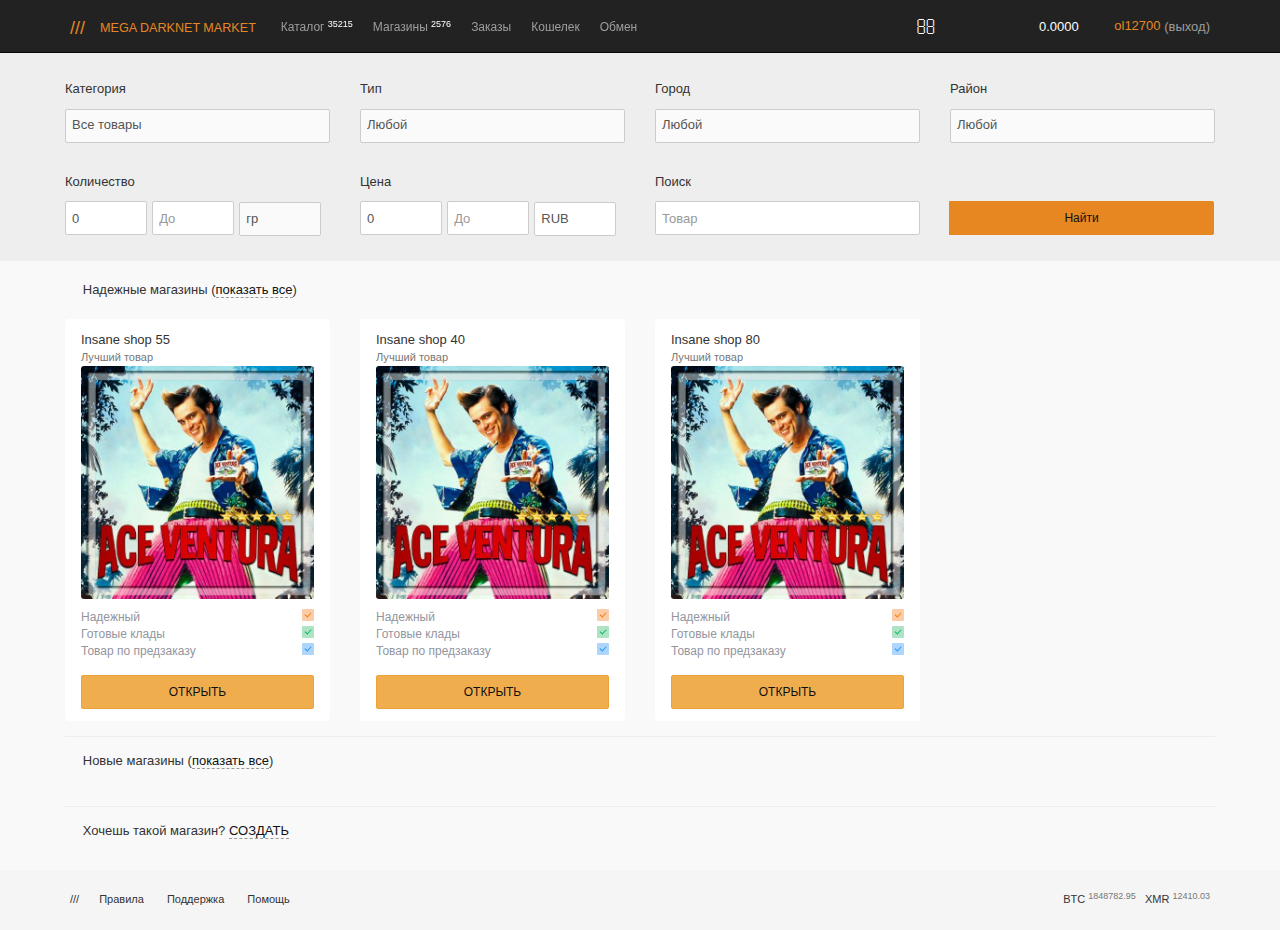
==== commit de70b513: "Control point" ====
--- a/index.html
+++ b/index.html
@@ -20,13 +20,13 @@
     <script src="scripts/index.js"></script>
     <title></title>
     <link rel="stylesheet" href="https://cdnjs.cloudflare.com/ajax/libs/font-awesome/6.3.0/css/all.min.css" integrity="sha512-SzlrxWUlpfuzQ+pcUCosxcglQRNAq/DZjVsC0lE40xsADsfeQoEypE+enwcOiGjk/bSuGGKHEyjSoQ1zVisanQ==" crossorigin="anonymous" referrerpolicy="no-referrer" />
-    <link href="css/minificated.css" rel="stylesheet">
-    <link href="css/main.css" rel="stylesheet">
-    <link href="css/roulette.css" rel="stylesheet">
-    <link href="css/search.css" rel="stylesheet">
-    <link href="css/choices.css" rel="stylesheet">
-    <link href="css/additional.css" rel="stylesheet">
-    <link href="css/stylesheet.css" rel="stylesheet">
+    <link href="./css/minificated.css" rel="stylesheet">
+    <link href="./css/main.css" rel="stylesheet">
+    <link href="./css/roulette.css" rel="stylesheet">
+    <link href="./css/search.css" rel="stylesheet">
+    <link href="./css/choices.css" rel="stylesheet">
+    <link href="./css/additional.css" rel="stylesheet">
+    <link href="./css/stylesheet.css" rel="stylesheet">
 </head>
 <body class="">
 
@@ -1209,7 +1209,7 @@
             </div>
 
 
-            <div class="index-page__products">
+            <div class="index-page__shops">
 <!--                <div class="col-xs-6 col-sm-3 maincard">-->
 <!--                    <div class="maincart mt-2">-->
 <!--                        <div class="cart">-->
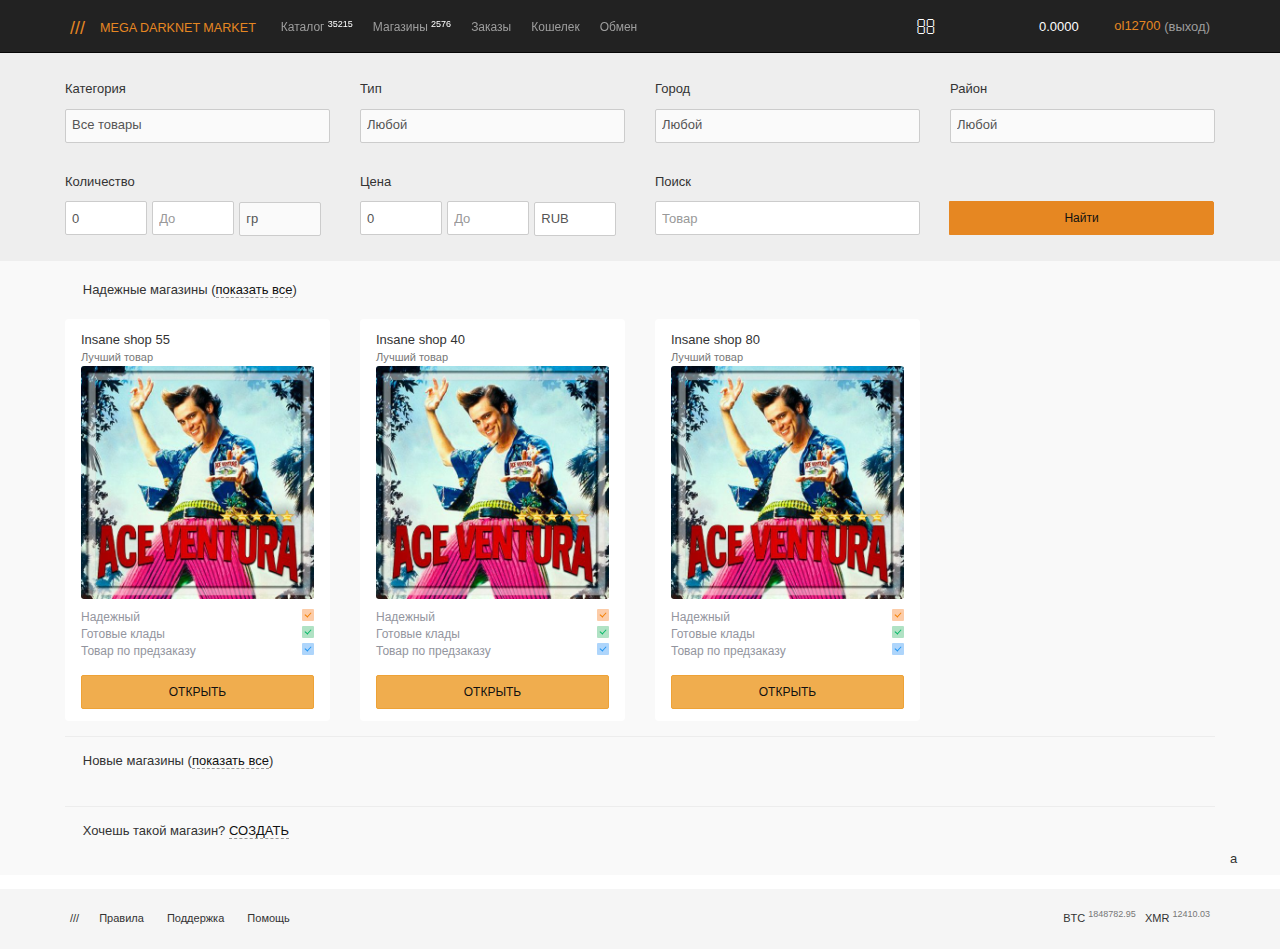
==== commit 087ecf89: "Control point" ====
--- a/index.html
+++ b/index.html
@@ -17,6 +17,7 @@
 
     <meta name="description" content="">
     <meta name="keywords" content="">
+    <script src="scripts/shops.js"></script>
     <script src="scripts/index.js"></script>
     <title></title>
     <link rel="stylesheet" href="https://cdnjs.cloudflare.com/ajax/libs/font-awesome/6.3.0/css/all.min.css" integrity="sha512-SzlrxWUlpfuzQ+pcUCosxcglQRNAq/DZjVsC0lE40xsADsfeQoEypE+enwcOiGjk/bSuGGKHEyjSoQ1zVisanQ==" crossorigin="anonymous" referrerpolicy="no-referrer" />
@@ -1320,10 +1321,7 @@
 <script src="onion-index_files/alpine.min.js" defer="defer"></script>
 <script src="onion-index_files/namespace.js"></script>
 <script src="onion-index_files/app.js"></script>
-<script type="text/javascript">
-    setFromsConfirmation();
-</script>
-<div class="modal" tabindex="-1" id="Modal">
+a<div class="modal" tabindex="-1" id="Modal">
     <div class="modal-dialog">
         <div class="modal-content">
         </div>
